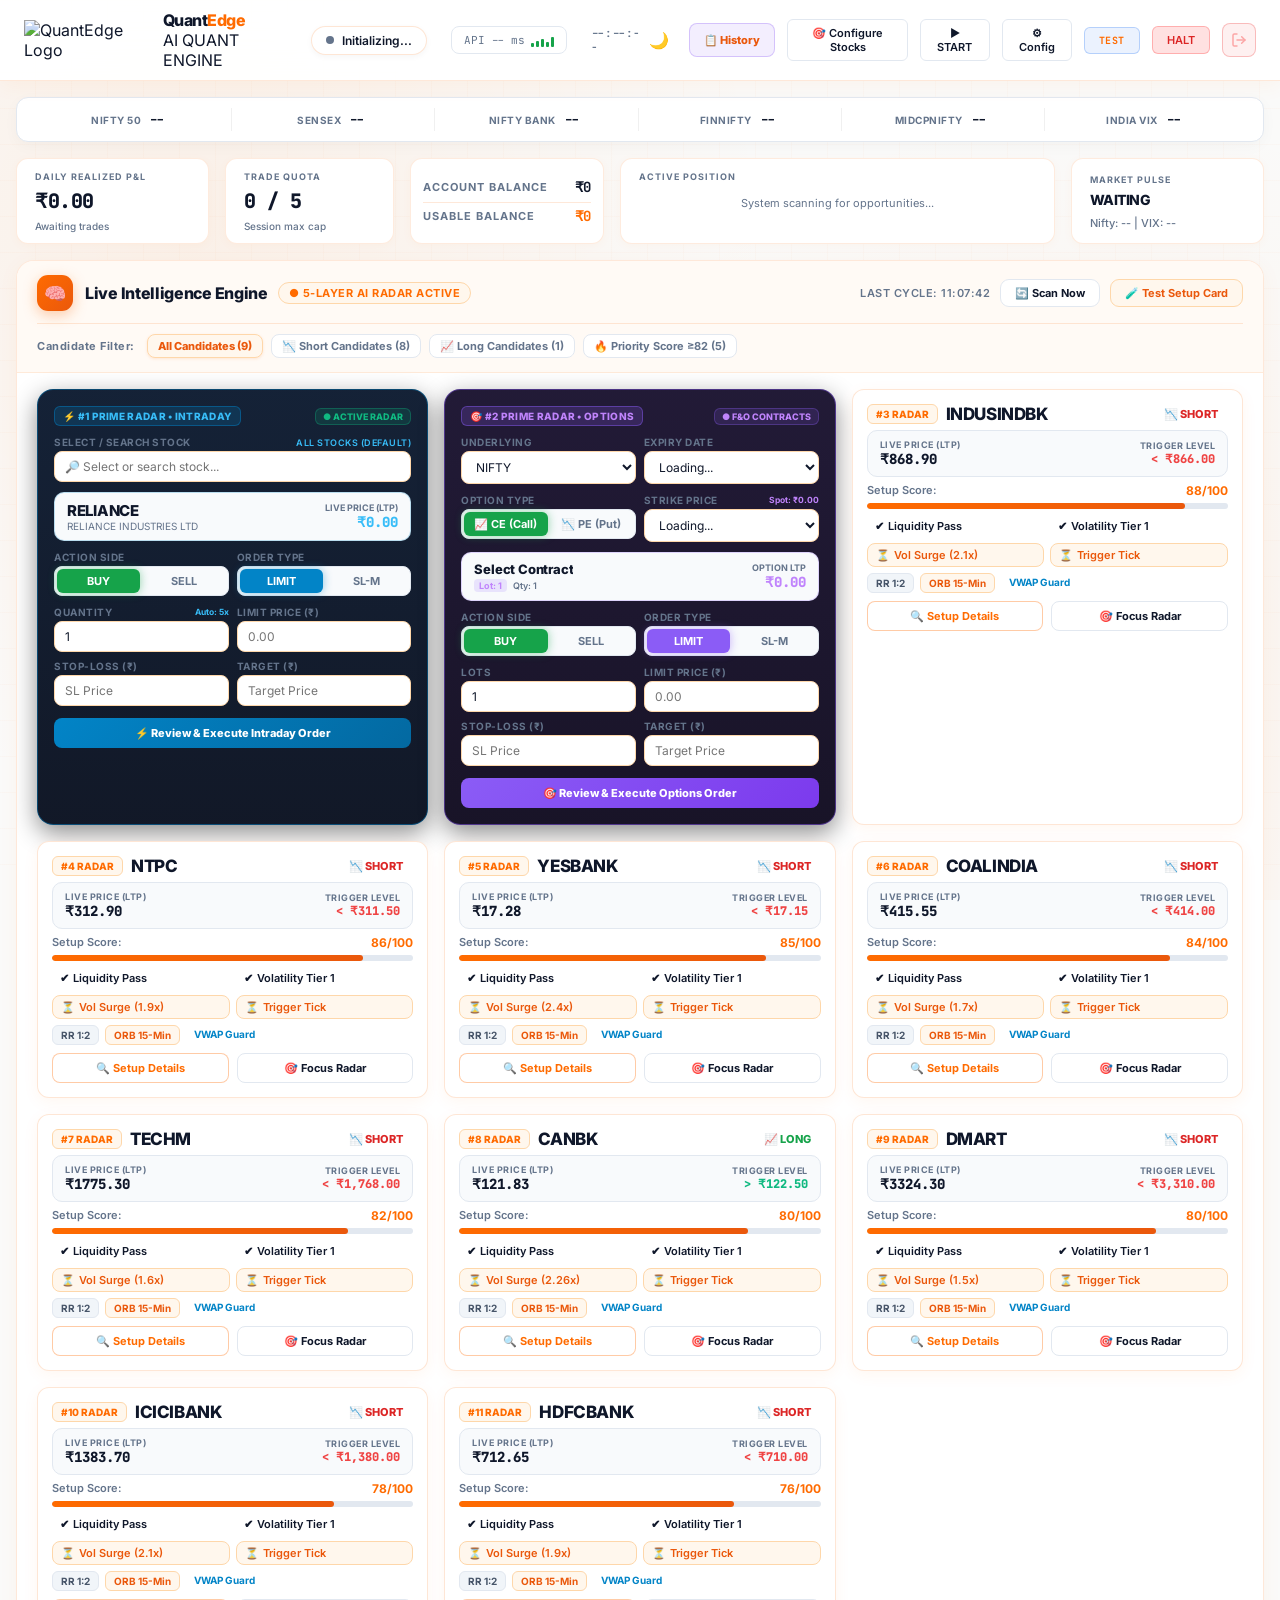
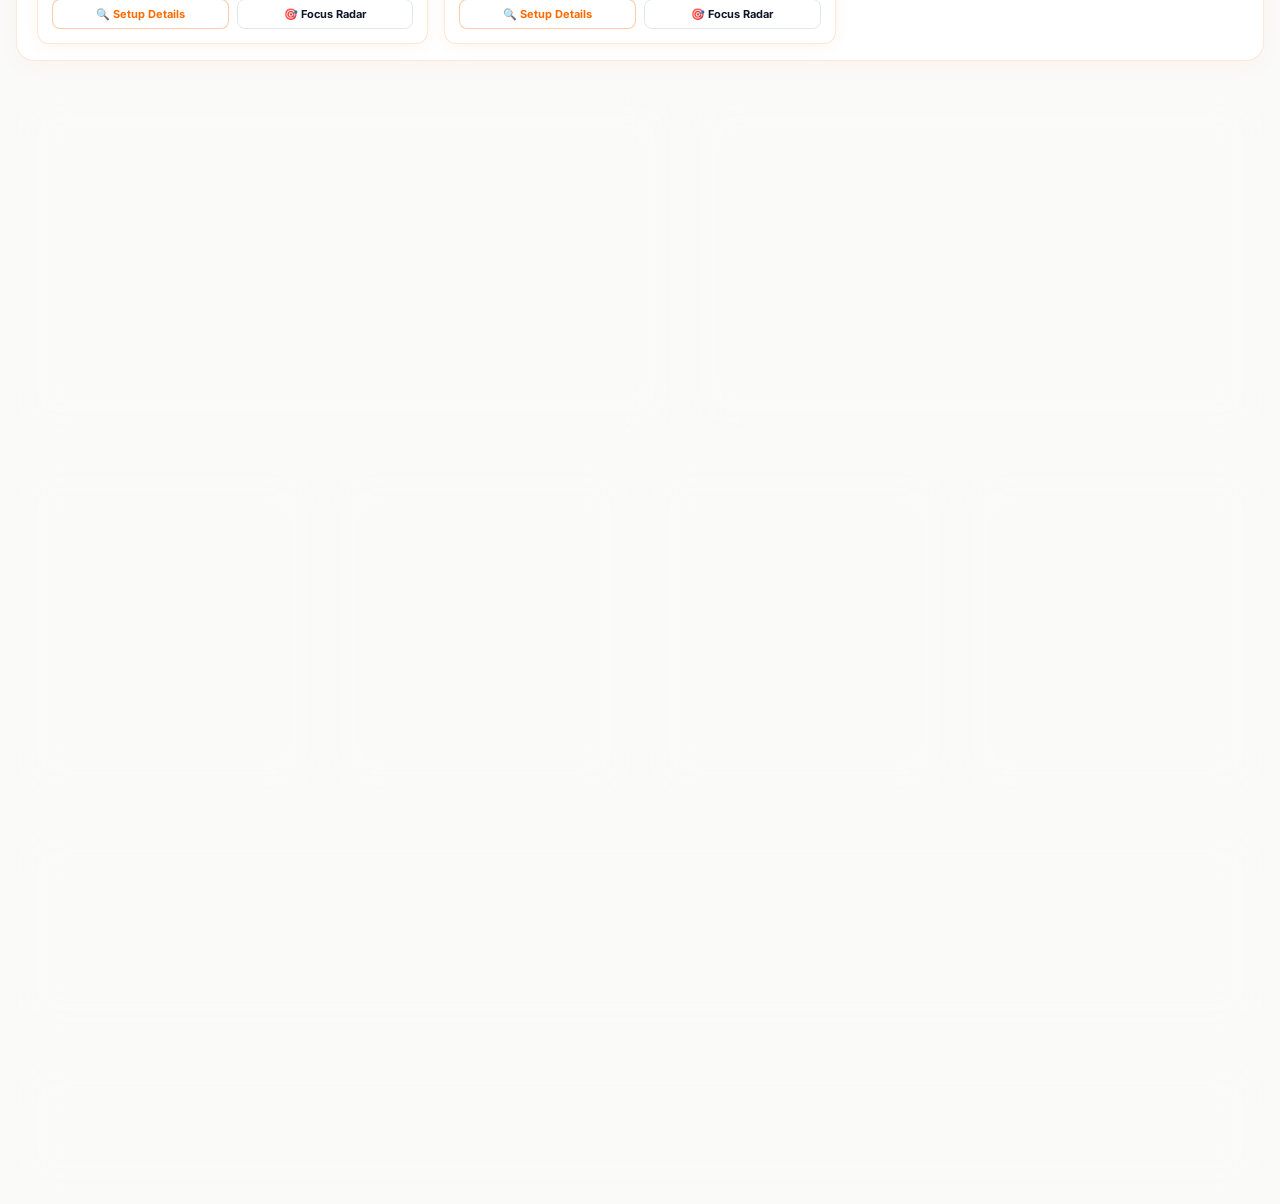
==== frontend/index.html @ 22fe31ff "fix(options): dynamically select closest ATM strike for CE and PE based on live spot price" ====
<!DOCTYPE html>
<html lang="en">

<head>
    <meta charset="UTF-8">
    <meta name="viewport" content="width=device-width, initial-scale=1.0, maximum-scale=1.0, user-scalable=no">
    <title>Intraday Trading Terminal</title>
    <!-- Auth: must be first, intercepts all fetch() -->
    <script src="/static/auth-client.js"></script>
    <script>
        (function () {
            const saved = localStorage.getItem('theme') || 'light';
            document.documentElement.setAttribute('data-theme', saved);
        })();
    </script>
    <link rel="preconnect" href="https://fonts.googleapis.com">
    <link
        href="https://fonts.googleapis.com/css2?family=Inter:wght@400;500;600;700;800&family=JetBrains+Mono:wght@400;500;600;700;800&display=swap"
        rel="stylesheet">
    <link rel="stylesheet" href="/static/mobile-glass.css">
    <style>
        :root,
        [data-theme="dark"] {
            --bg-base: #060913;
            --bg-panel: rgba(13, 20, 36, 0.82);
            --bg-panel-solid: #0d1424;
            --bg-panel-hover: rgba(20, 30, 52, 0.9);
            --border: rgba(255, 255, 255, 0.08);
            --border-light: rgba(255, 255, 255, 0.14);
            --border-glow: rgba(255, 107, 0, 0.35);

            --text: #f8fafc;
            --text-heading: #ffffff;
            --muted: #94a3b8;
            --muted-dark: #64748b;

            /* High visibility trading colors with Orange brand hero */
            --green: #00e676;
            --green-bg: rgba(0, 230, 118, 0.12);
            --green-border: rgba(0, 230, 118, 0.28);
            --green-text: #00e676;

            --red: #ff4d4d;
            --red-bg: rgba(255, 77, 77, 0.14);
            --red-border: rgba(255, 77, 77, 0.3);
            --red-text: #ff6b6b;

            --blue: #ff6b00;
            --orange: #ff6b00;
            --yellow: #fbbf24;
            --purple: #ea580c;

            --card-bg: rgba(16, 24, 44, 0.85);
            --card-border: rgba(255, 255, 255, 0.09);
            --card-hover-border: rgba(255, 107, 0, 0.6);
            --card-hover-bg: rgba(24, 36, 64, 0.9);
            --card-shadow: 0 8px 24px rgba(0, 0, 0, 0.45);

            --sub-box-bg: rgba(10, 15, 28, 0.75);
            --sub-box-border: rgba(255, 255, 255, 0.08);
            --sub-box-text: #f8fafc;

            --tag-orange-bg: rgba(255, 107, 0, 0.14);
            --tag-orange-border: rgba(255, 107, 0, 0.32);
            --tag-orange-color: #ff8533;

            --tag-neutral-bg: rgba(255, 255, 255, 0.06);
            --tag-neutral-border: rgba(255, 255, 255, 0.12);
            --tag-neutral-color: #cbd5e1;

            --log-bg: rgba(7, 11, 22, 0.75);
            --log-border: rgba(255, 255, 255, 0.06);
            --log-text: #cbd5e1;

            --radar-banner-bg: rgba(255, 107, 0, 0.1);
            --radar-banner-border: rgba(255, 107, 0, 0.3);
            --radar-banner-text: #fed7aa;

            --input-bg: rgba(12, 18, 34, 0.9);
            --input-border: rgba(255, 255, 255, 0.12);
            --input-text: #f8fafc;

            --filter-btn-bg: rgba(255, 255, 255, 0.05);
            --filter-btn-border: rgba(255, 255, 255, 0.1);
            --filter-btn-text: #94a3b8;
            --filter-btn-active-bg: rgba(255, 107, 0, 0.2);
            --filter-btn-active-border: #ff6b00;
            --filter-btn-active-text: #ff8533;

            --scrollbar-thumb: rgba(255, 107, 0, 0.35);
            --scrollbar-hover: #ff6b00;

            --shadow-sm: 0 4px 12px rgba(0, 0, 0, 0.3);
            --shadow-md: 0 12px 32px rgba(0, 0, 0, 0.5);

            --bg-inset: rgba(0, 0, 0, 0.25);
            --badge-bg: rgba(255, 107, 0, 0.08);
        }

        [data-theme="light"] {
            --bg-base: #fafaf9;
            --bg-panel: #ffffff;
            --bg-panel-solid: #ffffff;
            --bg-panel-hover: #fffaf5;
            --border: rgba(249, 115, 22, 0.16);
            --border-light: #e2e8f0;
            --border-glow: rgba(255, 107, 0, 0.3);

            --text: #0f172a;
            --text-heading: #0f172a;
            --muted: #64748b;
            --muted-dark: #94a3b8;

            --green: #16a34a;
            --green-bg: #f0fdf4;
            --green-border: #bbf7d0;
            --green-text: #16a34a;

            --red: #dc2626;
            --red-bg: #fef2f2;
            --red-border: #fecaca;
            --red-text: #dc2626;

            --blue: #ff6b00;
            --orange: #ff6b00;
            --yellow: #d97706;
            --purple: #ea580c;

            --card-bg: #ffffff;
            --card-border: rgba(249, 115, 22, 0.18);
            --card-hover-border: #ff6b00;
            --card-hover-bg: #ffffff;
            --card-shadow: 0 4px 16px rgba(249, 115, 22, 0.06);

            --sub-box-bg: #f8fafc;
            --sub-box-border: #e2e8f0;
            --sub-box-text: #0f172a;

            --tag-orange-bg: #fff7ed;
            --tag-orange-border: #fed7aa;
            --tag-orange-color: #ea580c;

            --tag-neutral-bg: #f1f5f9;
            --tag-neutral-border: #e2e8f0;
            --tag-neutral-color: #475569;

            --log-bg: #fafaf9;
            --log-border: #f1f5f9;
            --log-text: #334155;

            --radar-banner-bg: #fff7ed;
            --radar-banner-border: #fed7aa;
            --radar-banner-text: #9a3412;

            --input-bg: #ffffff;
            --input-border: #fed7aa;
            --input-text: #0f172a;

            --filter-btn-bg: #ffffff;
            --filter-btn-border: #e2e8f0;
            --filter-btn-text: #64748b;
            --filter-btn-active-bg: #fff7ed;
            --filter-btn-active-border: #fed7aa;
            --filter-btn-active-text: #ea580c;

            --scrollbar-thumb: #fed7aa;
            --scrollbar-hover: #ea580c;

            --shadow-sm: 0 2px 8px rgba(249, 115, 22, 0.06);
            --shadow-md: 0 12px 30px rgba(249, 115, 22, 0.10);

            --bg-inset: #fff7ed;
            --badge-bg: #ffedd5;
        }

        [data-theme="light"] body {
            background-color: #fafaf9;
            background-image:
                radial-gradient(circle at 15% 25%, rgba(255, 107, 0, 0.07) 0%, transparent 45%),
                radial-gradient(circle at 85% 75%, rgba(249, 115, 22, 0.06) 0%, transparent 45%),
                linear-gradient(rgba(249, 115, 22, 0.025) 1px, transparent 1px),
                linear-gradient(90deg, rgba(249, 115, 22, 0.025) 1px, transparent 1px);
            background-size: 100% 100%, 100% 100%, 36px 36px, 36px 36px;
            background-attachment: fixed;
        }

        [data-theme="light"] .header {
            background: rgba(255, 255, 255, 0.95);
            box-shadow: 0 4px 20px rgba(249, 115, 22, 0.06);
            border-bottom: 1px solid rgba(249, 115, 22, 0.16);
        }

        [data-theme="light"] .brand-icon {
            background: linear-gradient(135deg, #ff6b00, #ea580c);
            box-shadow: 0 4px 14px rgba(249, 115, 22, 0.35);
            color: white;
        }

        [data-theme="light"] .brand-name span {
            color: #ff6b00;
        }

        [data-theme="light"] .health-badge {
            background: #ffffff;
            box-shadow: 0 2px 6px rgba(0, 0, 0, 0.04);
            border-color: rgba(249, 115, 22, 0.18);
        }

        [data-theme="light"] .latency-badge {
            background: #ffffff;
            border: 1px solid #e2e8f0;
        }

        [data-theme="light"] .btn-toggle {
            background: #ffffff;
            border-color: #e2e8f0;
            color: var(--text);
        }

        [data-theme="light"] .btn-toggle:hover {
            background: #fff7ed;
            border-color: rgba(249, 115, 22, 0.3);
            color: #ff6b00;
        }

        [data-theme="light"] .btn-toggle.active {
            background: linear-gradient(135deg, #ff6b00, #ea580c) !important;
            color: #ffffff !important;
            border-color: #ff6b00 !important;
            box-shadow: 0 4px 14px rgba(249, 115, 22, 0.35) !important;
        }

        [data-theme="light"] .btn-outline {
            border-color: #e2e8f0;
            background: #ffffff;
            color: var(--text);
        }

        [data-theme="light"] .btn-outline:hover {
            background: #fff7ed;
            color: #ff6b00;
            border-color: rgba(249, 115, 22, 0.3);
        }

        [data-theme="light"] .btn-theme {
            background: transparent;
            color: var(--text);
            font-size: 16px;
            border-radius: 50%;
            width: 36px;
            height: 36px;
            display: flex;
            align-items: center;
            justify-content: center;
        }

        [data-theme="light"] .btn-theme:hover {
            background: #f1f5f9;
        }

        /* Panel overrides */
        [data-theme="light"] .panel,
        [data-theme="light"] .modal-box {
            background: #ffffff !important;
            border-color: rgba(249, 115, 22, 0.16) !important;
            box-shadow: 0 4px 20px rgba(249, 115, 22, 0.05) !important;
        }

        [data-theme="light"] .panel-header,
        [data-theme="light"] .modal-head,
        [data-theme="light"] .modal-foot {
            background: #fffaf5 !important;
            border-color: rgba(249, 115, 22, 0.12) !important;
            color: var(--text) !important;
        }

        [data-theme="light"] .stat-card,
        [data-theme="light"] .trade-card {
            background: #ffffff !important;
            border: 1px solid rgba(249, 115, 22, 0.14) !important;
            box-shadow: 0 2px 10px rgba(249, 115, 22, 0.04) !important;
        }

        [data-theme="light"] .stat-card:hover,
        [data-theme="light"] .trade-card:hover {
            box-shadow: 0 10px 28px rgba(249, 115, 22, 0.12) !important;
            border-color: rgba(249, 115, 22, 0.35) !important;
            transform: translateY(-4px);
        }

        [data-theme="light"] .risk-block,
        [data-theme="light"] .tc-price-row,
        [data-theme="light"] .tc-stat {
            background: #ffffff !important;
            border: 1px solid rgba(249, 115, 22, 0.16) !important;
            border-radius: 14px !important;
            box-shadow: 0 2px 8px rgba(249, 115, 22, 0.03) !important;
        }

        [data-theme="light"] .risk-block:hover {
            border-color: rgba(249, 115, 22, 0.3) !important;
            box-shadow: 0 6px 18px rgba(249, 115, 22, 0.08) !important;
        }

        [data-theme="light"] .tc-bar-track,
        [data-theme="light"] .risk-bar-track,
        [data-theme="light"] .conf-bar {
            background: #e2e8f0 !important;
            box-shadow: none !important;
            border-radius: 4px !important;
        }

        [data-theme="light"] .tc-bar-cursor {
            background: #0f172a !important;
            box-shadow: 0 0 6px rgba(0, 0, 0, 0.2) !important;
        }

        /* Scan Card Dual-Theme Rules */
        .scan-card {
            background: var(--card-bg);
            border: 1px solid var(--card-border);
            border-radius: 16px;
            padding: 16px;
            box-shadow: var(--card-shadow);
            display: flex;
            flex-direction: column;
            gap: 12px;
            transition: all 0.25s ease;
        }

        .scan-card:hover {
            border-color: var(--card-hover-border);
            box-shadow: 0 10px 28px rgba(255, 107, 0, 0.16);
            transform: translateY(-2px);
        }

        /* ── PRIMERADAR STYLES ── */
        .prime-radar-card {
            border-radius: 16px;
            padding: 16px;
            display: flex;
            flex-direction: column;
            gap: 10px;
            transition: all 0.25s ease;
            position: relative;
            box-shadow: 0 8px 24px rgba(0, 0, 0, 0.45);
        }

        .prime-radar-card.intraday-theme {
            background: linear-gradient(180deg, rgba(8, 22, 44, 0.95) 0%, rgba(5, 12, 28, 0.95) 100%);
            border: 1.5px solid rgba(2, 132, 199, 0.45);
        }

        .prime-radar-card.options-theme {
            background: linear-gradient(180deg, rgba(22, 14, 44, 0.95) 0%, rgba(12, 7, 28, 0.95) 100%);
            border: 1.5px solid rgba(139, 92, 246, 0.45);
        }

        .prime-radar-card:hover {
            transform: translateY(-2px);
        }

        .prime-radar-card.intraday-theme:hover {
            box-shadow: 0 10px 28px rgba(2, 132, 199, 0.25);
            border-color: rgba(2, 132, 199, 0.7);
        }

        .prime-radar-card.options-theme:hover {
            box-shadow: 0 10px 28px rgba(139, 92, 246, 0.25);
            border-color: rgba(139, 92, 246, 0.7);
        }

        .prime-field-label {
            font-size: 10px;
            font-weight: 700;
            color: var(--muted);
            text-transform: uppercase;
            letter-spacing: 0.5px;
            margin-bottom: 3px;
            display: flex;
            justify-content: space-between;
            align-items: center;
        }

        .prime-input {
            width: 100%;
            background: var(--input-bg);
            border: 1px solid var(--input-border);
            color: var(--input-text);
            padding: 7px 10px;
            border-radius: 8px;
            font-size: 12px;
            font-family: inherit;
            outline: none;
            transition: all 0.2s ease;
            box-sizing: border-box;
        }

        .prime-input:focus {
            border-color: #ff6b00;
            box-shadow: 0 0 0 2px rgba(255, 107, 0, 0.2);
        }

        .prime-toggle-group {
            display: flex;
            background: var(--sub-box-bg);
            border: 1px solid var(--sub-box-border);
            border-radius: 8px;
            padding: 2px;
            gap: 2px;
        }

        .prime-toggle-btn {
            flex: 1;
            padding: 5px 8px;
            font-size: 11px;
            font-weight: 700;
            border: none;
            background: transparent;
            color: var(--muted);
            border-radius: 6px;
            cursor: pointer;
            transition: all 0.2s ease;
        }

        .prime-toggle-btn.active.buy,
        .prime-toggle-btn.buy.active,
        #prime-intra-side-buy.active,
        #prime-opt-side-buy.active {
            background: #16a34a !important;
            color: #ffffff !important;
            box-shadow: 0 0 10px rgba(22, 163, 74, 0.45) !important;
        }

        .prime-toggle-btn.active.sell,
        .prime-toggle-btn.sell.active,
        #prime-intra-side-sell.active,
        #prime-opt-side-sell.active {
            background: #dc2626 !important;
            color: #ffffff !important;
            box-shadow: 0 0 10px rgba(220, 38, 38, 0.45) !important;
        }

        /* Order Type Active-State Styling (Intraday & Options) */
        #prime-intra-type-limit.active,
        #prime-intra-type-slm.active {
            background: #0284c7 !important;
            color: #ffffff !important;
            box-shadow: 0 0 10px rgba(2, 132, 199, 0.45) !important;
        }

        #prime-opt-type-limit.active,
        #prime-opt-type-slm.active {
            background: #8b5cf6 !important;
            color: #ffffff !important;
            box-shadow: 0 0 10px rgba(139, 92, 246, 0.45) !important;
        }

        .prime-toggle-btn.active.ce,
        .prime-toggle-btn.ce.active,
        #prime-opt-ce.active {
            background: #16a34a !important;
            color: #ffffff !important;
            box-shadow: 0 0 10px rgba(22, 163, 74, 0.45) !important;
        }

        .prime-toggle-btn.active.pe,
        .prime-toggle-btn.pe.active,
        #prime-opt-pe.active {
            background: #dc2626 !important;
            color: #ffffff !important;
            box-shadow: 0 0 10px rgba(220, 38, 38, 0.45) !important;
        }

        .prime-suggestions-dropdown {
            position: absolute;
            top: 100%;
            left: 0;
            right: 0;
            background: rgba(10, 16, 32, 0.98);
            border: 1px solid rgba(2, 132, 199, 0.4);
            border-radius: 10px;
            max-height: 200px;
            overflow-y: auto;
            z-index: 100;
            box-shadow: 0 12px 30px rgba(0, 0, 0, 0.85);
            margin-top: 4px;
            display: none;
        }

        .prime-suggestion-item {
            padding: 8px 12px;
            cursor: pointer;
            border-bottom: 1px solid rgba(255, 255, 255, 0.05);
            display: flex;
            justify-content: space-between;
            align-items: center;
            font-size: 11px;
            transition: background 0.15s ease;
        }

        .prime-suggestion-item:hover {
            background: rgba(2, 132, 199, 0.25);
        }

        [data-theme="light"] .scan-card {
            background: #ffffff !important;
            border: 1px solid rgba(249, 115, 22, 0.18) !important;
            box-shadow: 0 4px 16px rgba(249, 115, 22, 0.06) !important;
        }

        [data-theme="light"] .scan-card:hover {
            background: #ffffff !important;
            border-color: #ff6b00 !important;
            box-shadow: 0 10px 28px rgba(249, 115, 22, 0.14) !important;
            transform: translateY(-2px);
        }

        [data-theme="light"] .alert-item:hover {
            background: #fff7ed !important;
        }

        .scan-decision {
            background: var(--tag-orange-bg);
            border: 1px solid var(--tag-orange-border);
            color: var(--tag-orange-color);
            border-radius: 8px;
            font-weight: 700;
        }

        .insight-chip {
            background: var(--tag-neutral-bg);
            border: 1px solid var(--tag-neutral-border);
            color: var(--tag-neutral-color);
            border-radius: 8px;
            font-weight: 700;
        }

        .insight-chip.active {
            background: var(--tag-orange-bg) !important;
            border: 1px solid var(--tag-orange-border) !important;
            color: var(--tag-orange-color) !important;
        }

        .chk {
            background: var(--tag-neutral-bg);
            border: 1px solid var(--tag-neutral-border);
            color: var(--muted);
            border-radius: 6px;
        }

        .chk.pass {
            background: var(--green-bg) !important;
            border: 1px solid var(--green-border) !important;
            color: var(--green-text) !important;
        }

        [data-theme="light"] .alert-item {
            border-bottom: 1px solid #f1f5f9 !important;
        }

        [data-theme="light"] .tl-item:not(:last-child)::before {
            background: rgba(249, 115, 22, 0.25) !important;
        }

        [data-theme="light"] .tl-dot.scan {
            background: #ea580c !important;
            border-color: #ffffff !important;
            box-shadow: 0 0 6px rgba(234, 88, 12, 0.4) !important;
        }

        /* Candidate & Watchlist Card Aesthetics */
        .radar-filter-btn {
            background: var(--filter-btn-bg);
            border: 1px solid var(--filter-btn-border);
            color: var(--filter-btn-text);
            padding: 4px 10px;
            border-radius: 8px;
            font-size: 11px;
            font-weight: 700;
            cursor: pointer;
            transition: all 0.2s ease;
        }

        .radar-filter-btn:hover {
            border-color: #ff6b00;
            color: #ff6b00;
        }

        .radar-filter-btn.active {
            background: var(--filter-btn-active-bg);
            border-color: var(--filter-btn-active-border);
            color: var(--filter-btn-active-text);
            font-weight: 800;
            box-shadow: 0 1px 3px rgba(249, 115, 22, 0.15);
        }

        .wl-card {
            background: var(--card-bg);
            border: 1.5px solid var(--card-border);
            border-radius: 12px;
            padding: 10px 12px;
            display: flex;
            flex-direction: column;
            gap: 6px;
            cursor: pointer;
            transition: all 0.22s cubic-bezier(0.4, 0, 0.2, 1);
            box-shadow: var(--shadow-sm);
            position: relative;
            overflow: hidden;
        }

        .wl-card:hover {
            transform: translateY(-2px);
            border-color: var(--card-hover-border);
            box-shadow: 0 8px 20px rgba(255, 107, 0, 0.16);
        }

        .wl-card.highlight-card {
            border-color: #ff6b00;
            background: var(--card-hover-bg);
            box-shadow: 0 0 0 3px rgba(255, 107, 0, 0.25);
        }

        .morning-stock-card {
            background: var(--card-bg);
            border: 1px solid var(--border);
            border-radius: 8px;
            padding: 6px 8px;
            display: flex;
            justify-content: space-between;
            align-items: center;
            font-size: 11px;
            cursor: pointer;
            transition: all 0.15s ease;
        }

        .morning-stock-card:hover {
            border-color: #ff6b00;
            background: var(--card-hover-bg);
            transform: translateY(-1px);
        }

        #morning-search-input {
            width: 100%;
            padding: 8px 12px;
            border-radius: 10px;
            border: 1.5px solid var(--input-border);
            font-size: 11px;
            outline: none;
            background: var(--input-bg);
            color: var(--input-text);
            transition: border-color 0.2s ease;
        }

        #morning-search-input:focus {
            border-color: #ff6b00;
        }

        @keyframes cardPulseRing {
            0% {
                box-shadow: 0 0 0 0 rgba(249, 115, 22, 0.6);
            }

            70% {
                box-shadow: 0 0 0 10px rgba(249, 115, 22, 0);
            }

            100% {
                box-shadow: 0 0 0 0 rgba(249, 115, 22, 0);
            }
        }

        .scan-card.highlight-pulse {
            animation: cardPulseRing 1.8s infinite;
            border-color: #ff6b00 !important;
        }

        /* Custom Scrollbar for comfortable panes */
        #live-signal-log::-webkit-scrollbar,
        #watchlist-symbols-list::-webkit-scrollbar,
        #timeline::-webkit-scrollbar,
        #alerts-panel::-webkit-scrollbar {
            width: 5px;
        }

        #live-signal-log::-webkit-scrollbar-thumb,
        #watchlist-symbols-list::-webkit-scrollbar-thumb,
        #timeline::-webkit-scrollbar-thumb,
        #alerts-panel::-webkit-scrollbar-thumb {
            background: var(--scrollbar-thumb);
            border-radius: 4px;
        }

        #live-signal-log::-webkit-scrollbar-thumb:hover,
        #watchlist-symbols-list::-webkit-scrollbar-thumb:hover,
        #timeline::-webkit-scrollbar-thumb:hover,
        #alerts-panel::-webkit-scrollbar-thumb:hover {
            background: var(--scrollbar-hover);
        }

        .sh-row {
            background: rgba(255, 255, 255, 0.03);
            border: 1px solid rgba(255, 255, 255, 0.06);
            border-radius: 8px;
            padding: 5px 12px;
            margin-bottom: 4px;
            transition: all 0.15s ease;
        }

        .sh-row:hover {
            background: rgba(255, 107, 0, 0.1);
            border-color: rgba(255, 107, 0, 0.3);
        }

        [data-theme="light"] .sh-row {
            background: #f8fafc;
            border: 1px solid #f1f5f9;
        }

        [data-theme="light"] .sh-row:hover {
            background: #fff7ed;
            border-color: #fed7aa;
        }

        /* Modal Spec overrides */
        [data-theme="light"] .cfg-section {
            background: #ffffff !important;
            border-color: var(--border-light) !important;
        }

        [data-theme="light"] .cfg-input,
        [data-theme="light"] .sl-modify-input {
            background: #ffffff !important;
            border-color: var(--border-light) !important;
            color: var(--text) !important;
            box-shadow: 0 1px 2px rgba(0, 0, 0, 0.02) !important;
        }

        [data-theme="light"] select.cfg-input option {
            background: #ffffff !important;
        }

        [data-theme="light"] .tbl th {
            background: #f8fafc !important;
            color: var(--muted) !important;
            border-bottom: 1px solid var(--border-light) !important;
        }

        [data-theme="light"] .tbl td {
            border-bottom: 1px solid var(--border-light) !important;
        }

        /* Toaster */
        #header-toast {
            position: absolute;
            left: 50%;
            transform: translate(-50%, -20px);
            top: 12px;
            font-size: 13px;
            font-weight: 700;
            color: var(--text);
            opacity: 0;
            pointer-events: none;
            display: flex;
            align-items: center;
            gap: 10px;
            background: rgba(3, 6, 16, 0.95);
            padding: 8px 16px;
            border-radius: 30px;
            border: 1px solid rgba(255, 255, 255, 0.2);
            box-shadow: 0 4px 20px rgba(0, 0, 0, 0.5);
            z-index: 3000;
            transition: all 0.3s cubic-bezier(0.4, 0, 0.2, 1);
            backdrop-filter: blur(10px);
        }

        [data-theme="light"] #header-toast {
            background: #ffffff !important;
            border-color: var(--border-light) !important;
            box-shadow: 0 4px 20px rgba(0, 0, 0, 0.1) !important;
            color: var(--text) !important;
        }

        * {
            margin: 0;
            padding: 0;
            box-sizing: border-box;
            -webkit-tap-highlight-color: transparent;
        }

        body {
            font-family: 'Inter', sans-serif;
            background-color: var(--bg-base);
            color: var(--text);
            min-height: 100vh;
            /* Dynamic background meshes */
            background-image:
                radial-gradient(circle at 15% 40%, rgba(59, 130, 246, 0.08) 0%, transparent 40%),
                radial-gradient(circle at 85% 70%, rgba(139, 92, 246, 0.08) 0%, transparent 40%),
                radial-gradient(circle at 50% 10%, rgba(0, 230, 118, 0.03) 0%, transparent 50%),
                linear-gradient(rgba(255, 255, 255, 0.015) 1px, transparent 1px),
                linear-gradient(90deg, rgba(255, 255, 255, 0.015) 1px, transparent 1px);
            background-size: 100% 100%, 100% 100%, 100% 100%, 40px 40px, 40px 40px;
            background-position: 0 0, 0 0, 0 0, -1px -1px, -1px -1px;
            background-attachment: fixed;
        }

        /* ── SCROLLBAR ── */
        ::-webkit-scrollbar {
            width: 6px;
            height: 6px;
        }

        ::-webkit-scrollbar-track {
            background: transparent;
        }

        ::-webkit-scrollbar-thumb {
            background: rgba(255, 255, 255, 0.15);
            border-radius: 10px;
        }

        ::-webkit-scrollbar-thumb:hover {
            background: rgba(255, 255, 255, 0.25);
        }

        /* ── HEADER ── */
        .header {
            display: flex;
            justify-content: space-between;
            align-items: center;
            padding: 10px 24px;
            background: rgba(3, 6, 16, 0.85);
            border-bottom: 1px solid var(--border);
            backdrop-filter: blur(20px);
            position: sticky;
            top: 0;
            z-index: 200;
            box-shadow: 0 2px 15px rgba(0, 0, 0, 0.4);
        }

        .header-left {
            display: flex;
            align-items: center;
            gap: 24px;
        }

        .brand {
            display: flex;
            align-items: center;
            gap: 12px;
        }

        .brand-icon {
            width: 36px;
            height: 36px;
            min-width: 36px;
            background: linear-gradient(135deg, var(--blue), var(--purple));
            border-radius: 10px;
            display: flex;
            align-items: center;
            justify-content: center;
            font-size: 18px;
            box-shadow: 0 0 15px rgba(59, 130, 246, 0.4);
        }

        .brand-name {
            font-size: 16px;
            font-weight: 800;
            letter-spacing: -0.5px;
        }

        .brand-name span {
            color: var(--blue);
        }

        .health-badge {
            display: flex;
            align-items: center;
            gap: 8px;
            font-size: 12px;
            font-weight: 600;
            background: rgba(255, 255, 255, 0.03);
            border: 1px solid var(--border);
            padding: 6px 14px;
            border-radius: 20px;
            box-shadow: inset 0 2px 4px rgba(0, 0, 0, 0.2);
            white-space: nowrap;
        }

        .health-dot {
            width: 8px;
            height: 8px;
            min-width: 8px;
            border-radius: 50%;
            background: var(--muted);
        }

        .health-dot.ok {
            background: var(--green);
            box-shadow: 0 0 12px rgba(0, 230, 118, 0.6);
            animation: pulse-ok 2s infinite;
        }

        .health-dot.warn {
            background: var(--yellow);
            box-shadow: 0 0 12px rgba(251, 191, 36, 0.6);
        }

        .health-dot.err {
            background: var(--red);
            box-shadow: 0 0 12px rgba(255, 59, 59, 0.6);
        }

        @keyframes pulse-ok {

            0%,
            100% {
                opacity: 1;
                box-shadow: 0 0 12px rgba(0, 230, 118, 0.6);
            }

            50% {
                opacity: 0.5;
                box-shadow: 0 0 4px rgba(0, 230, 118, 0.2);
            }
        }

        .latency-badge {
            font-family: 'JetBrains Mono';
            font-size: 11px;
            color: var(--muted);
            padding: 6px 12px;
            background: rgba(255, 255, 255, 0.03);
            border-radius: 8px;
            display: flex;
            align-items: center;
            gap: 6px;
            white-space: nowrap;
        }

        #latency-bar {
            display: flex;
            align-items: flex-end;
            gap: 2px;
            height: 14px;
        }

        .lb {
            width: 3px;
            border-radius: 1px;
            background: var(--green);
            transition: height 0.2s, background 0.2s;
        }

        .header-right {
            display: flex;
            gap: 12px;
            align-items: center;
        }

        button {
            padding: 6px 14px;
            border-radius: 6px;
            font-weight: 600;
            font-size: 11px;
            cursor: pointer;
            border: 1px solid transparent;
            transition: all 0.2s cubic-bezier(0.4, 0, 0.2, 1);
            font-family: 'Inter', sans-serif;
            display: flex;
            align-items: center;
            justify-content: center;
            gap: 6px;
        }

        button:active {
            transform: scale(0.96);
        }

        .btn-toggle {
            background: rgba(255, 255, 255, 0.05);
            color: var(--text);
            border-color: var(--border);
        }

        .btn-toggle:hover {
            background: rgba(255, 255, 255, 0.1);
        }

        .btn-toggle.active {
            background: rgba(0, 230, 118, 0.1);
            color: var(--green);
            border-color: rgba(0, 230, 118, 0.4);
            text-shadow: 0 0 10px rgba(0, 230, 118, 0.4);
        }

        .btn-mode {
            font-family: 'JetBrains Mono';
            font-weight: 700;
            font-size: 10px;
            letter-spacing: 0.5px;
        }

        .btn-mode.test {
            background: rgba(59, 130, 246, 0.1);
            color: var(--blue);
            border-color: rgba(59, 130, 246, 0.3);
        }

        .btn-mode.live {
            background: rgba(255, 59, 59, 0.1);
            color: var(--red);
            border-color: rgba(255, 59, 59, 0.3);
            animation: pulse-live 2s infinite;
        }

        @keyframes pulse-live {

            0%,
            100% {
                box-shadow: 0 0 0 0 rgba(255, 59, 59, 0.4);
            }

            50% {
                box-shadow: 0 0 0 4px rgba(255, 59, 59, 0);
            }
        }

        .btn-outline {
            background: transparent;
            color: var(--text);
            border-color: rgba(255, 255, 255, 0.15);
        }

        .btn-outline:hover {
            background: rgba(255, 255, 255, 0.05);
            border-color: rgba(255, 255, 255, 0.3);
        }

        .btn-danger {
            background: rgba(255, 59, 59, 0.15);
            color: var(--red);
            border-color: rgba(255, 59, 59, 0.3);
        }

        .btn-danger:hover {
            background: var(--red);
            color: #fff;
            box-shadow: 0 4px 15px rgba(255, 59, 59, 0.4);
        }

        .btn-primary {
            background: var(--blue);
            color: #fff;
            border-color: var(--blue);
        }

        .btn-primary:hover {
            background: #2563eb;
            transform: translateY(-1px);
            box-shadow: 0 4px 15px rgba(59, 130, 246, 0.4);
        }

        .btn-sm {
            padding: 4px 10px;
            font-size: 10px;
            border-radius: 4px;
        }

        .btn-theme {
            background: transparent;
            color: var(--muted);
            border: none;
            font-size: 16px;
            border-radius: 50%;
            width: 30px;
            height: 30px;
            display: flex;
            align-items: center;
            justify-content: center;
            transition: all 0.2s;
        }

        .btn-theme:hover {
            background: rgba(255, 255, 255, 0.05);
            color: var(--text);
        }

        /* ── LAYOUT ── */
        .page {
            padding: 16px;
            display: flex;
            flex-direction: column;
            gap: 16px;
            max-width: 1800px;
            margin: 0 auto;
            box-sizing: border-box;
        }

        /* ── INDEX BANNER ── */
        .index-banner {
            display: flex;
            justify-content: space-between;
            align-items: center;
            width: 100%;
            padding: 10px 16px;
            background: linear-gradient(90deg, rgba(20, 28, 48, 0.5) 0%, rgba(10, 16, 30, 0.7) 100%);
            border: 1px solid var(--border);
            border-radius: 12px;
            overflow-x: auto;
            white-space: nowrap;
            box-sizing: border-box;
            gap: 4px;
        }

        [data-theme="light"] .index-banner {
            background: #ffffff !important;
            box-shadow: 0 4px 15px rgba(0, 0, 0, 0.03) !important;
            border-color: var(--border-light) !important;
        }

        .idx-item {
            display: flex;
            flex: 1 1 0px;
            justify-content: center;
            align-items: baseline;
            gap: 8px;
            text-align: center;
            white-space: nowrap;
            padding: 3px 10px;
            border-right: 1px solid rgba(255, 255, 255, 0.07);
            min-width: 0;
            transition: all 0.2s ease;
        }

        .idx-item:last-child {
            border-right: none;
        }

        [data-theme="light"] .idx-item {
            border-right: 1px solid rgba(0, 0, 0, 0.06) !important;
        }

        [data-theme="light"] .idx-item:last-child {
            border-right: none !important;
        }

        .idx-name {
            font-size: 10px;
            font-weight: 700;
            color: var(--muted);
            letter-spacing: 0.5px;
        }

        [data-theme="light"] .idx-name {
            color: #64748b !important;
        }

        .idx-price {
            font-size: 13px;
            font-weight: 700;
            color: var(--text);
            font-family: 'JetBrains Mono', monospace;
        }

        .idx-chg {
            font-size: 11px;
            font-weight: 700;
            font-family: 'JetBrains Mono', monospace;
        }

        .pulse-dot {
            width: 6px;
            height: 6px;
            background: var(--green);
            border-radius: 50%;
            display: inline-block;
            margin-right: 4px;
            animation: pulse-green 1.5s infinite;
            box-shadow: 0 0 0 0 rgba(0, 230, 118, 0.7);
        }

        @keyframes pulse-green {
            0% {
                transform: scale(0.95);
                box-shadow: 0 0 0 0 rgba(0, 230, 118, 0.7);
            }

            70% {
                transform: scale(1);
                box-shadow: 0 0 0 6px rgba(0, 230, 118, 0);
            }

            100% {
                transform: scale(0.95);
                box-shadow: 0 0 0 0 rgba(0, 230, 118, 0);
            }
        }

        [data-theme="light"] .idx-price {
            color: var(--text) !important;
        }

        /* ── STAT RIBBON ── */
        .ribbon {
            display: grid;
            grid-template-columns: 0.8fr 0.7fr 0.8fr 1.8fr 0.8fr;
            gap: 16px;
        }

        .stat-card {
            background: linear-gradient(180deg, rgba(20, 28, 48, 0.5) 0%, rgba(10, 16, 30, 0.6) 100%);
            backdrop-filter: blur(12px);
            border: 1px solid var(--border);
            border-top: 1px solid var(--border-light);
            border-radius: 12px;
            padding: 12px 18px 11px;
            display: flex;
            flex-direction: column;
            justify-content: center;
            gap: 6px;
            transition: transform 0.3s cubic-bezier(0.4, 0, 0.2, 1), box-shadow 0.3s, border-color 0.3s;
            box-shadow: var(--shadow-sm);
        }

        .stat-card:hover {
            transform: translateY(-2px);
            border-color: rgba(255, 255, 255, 0.2);
            box-shadow: 0 8px 24px rgba(0, 0, 0, 0.3), 0 0 20px rgba(59, 130, 246, 0.05);
        }

        .stat-label {
            font-size: 9px;
            text-transform: uppercase;
            letter-spacing: 1px;
            color: var(--muted);
            font-weight: 700;
        }

        .stat-val {
            font-size: 20px;
            font-weight: 800;
            font-family: 'JetBrains Mono';
            letter-spacing: -0.5px;
        }

        .stat-sub {
            font-size: 10px;
            color: var(--muted);
            font-weight: 500;
        }

        .g {
            color: var(--green) !important;
            text-shadow: 0 0 12px rgba(0, 230, 118, 0.2);
        }

        .r {
            color: var(--red) !important;
            text-shadow: 0 0 12px rgba(255, 59, 59, 0.2);
        }

        .b {
            color: var(--blue) !important;
            text-shadow: 0 0 12px rgba(59, 130, 246, 0.2);
        }

        .y {
            color: var(--yellow) !important;
            text-shadow: 0 0 12px rgba(251, 191, 36, 0.2);
        }

        /* ── MAIN GRID ── */
        .main-grid {
            display: grid;
            grid-template-columns: 1fr 340px;
            gap: 16px;
            align-items: start;
        }

        .intel-split-row {
            display: grid;
            grid-template-columns: 1.15fr 1fr;
            gap: 16px;
            margin-bottom: 20px;
        }

        @media (max-width: 960px) {
            .intel-split-row {
                grid-template-columns: 1fr;
            }
        }

        .split-row {
            display: grid;
            grid-template-columns: repeat(4, 1fr);
            gap: 16px;
            margin-bottom: 20px;
        }

        @media (max-width: 1200px) {
            .split-row {
                grid-template-columns: repeat(2, 1fr);
            }
        }

        @media (max-width: 640px) {
            .split-row {
                grid-template-columns: 1fr;
            }
        }

        .left-col {
            display: flex;
            flex-direction: column;
            gap: 16px;
        }

        .right-col {
            display: flex;
            flex-direction: column;
            gap: 16px;
        }

        /* ── PANEL ── */
        .panel {
            background: linear-gradient(180deg, rgba(18, 25, 42, 0.6) 0%, rgba(10, 15, 26, 0.8) 100%);
            backdrop-filter: blur(20px);
            border: 1px solid var(--border);
            border-top: 1px solid var(--border-light);
            border-radius: 12px;
            overflow: hidden;
            box-shadow: var(--shadow-sm);
        }

        .panel-header {
            padding: 12px 16px;
            background: rgba(0, 0, 0, 0.2);
            border-bottom: 1px solid var(--border);
            display: flex;
            justify-content: space-between;
            align-items: center;
            font-size: 14px;
            font-weight: 700;
            letter-spacing: 0.5px;
        }

        .panel-header-left {
            display: flex;
            align-items: center;
            gap: 8px;
        }

        .panel-label {
            font-size: 9px;
            color: var(--muted);
            font-weight: 600;
            text-transform: uppercase;
            letter-spacing: 0.5px;
        }

        /* ── ACTIVE TRADE CARDS ── */
        .trade-cards-grid {
            display: grid;
            grid-template-columns: repeat(auto-fill, minmax(320px, 1fr));
            gap: 10px;
            padding: 14px 16px;
        }

        .trade-card {
            background: linear-gradient(145deg, rgba(20, 28, 48, 0.4) 0%, rgba(10, 16, 30, 0.6) 100%);
            backdrop-filter: blur(10px);
            border: 1px solid rgba(255, 255, 255, 0.08);
            border-radius: 12px;
            padding: 14px;
            display: flex;
            flex-direction: column;
            gap: 10px;
            position: relative;
            overflow: hidden;
            box-shadow: 0 4px 20px rgba(0, 0, 0, 0.3);
            transition: all 0.3s cubic-bezier(0.4, 0, 0.2, 1);
        }

        .trade-card:hover {
            transform: translateY(-4px);
            border-color: rgba(255, 255, 255, 0.15);
            box-shadow: 0 12px 30px rgba(0, 0, 0, 0.5);
        }

        .trade-card::after {
            content: '';
            position: absolute;
            top: 0;
            left: 0;
            width: 100%;
            height: 4px;
        }

        .trade-card.profit::after {
            background: var(--green);
            box-shadow: 0 0 10px var(--green);
        }

        .trade-card.loss::after {
            background: var(--red);
            box-shadow: 0 0 10px var(--red);
        }

        .tc-top {
            display: flex;
            justify-content: space-between;
            align-items: flex-start;
            margin-bottom: 14px;
        }

        .tc-symbol {
            display: flex;
            align-items: center;
            flex-wrap: wrap;
            gap: 8px;
        }

        .tc-sym-name {
            font-size: 18px;
            font-weight: 800;
            letter-spacing: -0.5px;
        }

        .side-tag {
            padding: 4px 8px;
            border-radius: 6px;
            font-size: 10px;
            font-weight: 800;
            letter-spacing: 0.5px;
            border: 1px solid transparent;
            text-transform: uppercase;
        }

        .side-tag.buy {
            background: rgba(0, 230, 118, 0.1);
            color: var(--green);
            border-color: rgba(0, 230, 118, 0.2);
        }

        .side-tag.sell {
            background: rgba(255, 59, 59, 0.1);
            color: var(--red);
            border-color: rgba(255, 59, 59, 0.2);
        }

        .tc-pnl {
            text-align: right;
        }

        .tc-pnl-val {
            font-size: 20px;
            font-weight: 800;
            font-family: 'JetBrains Mono';
        }

        .tc-pnl-pct {
            font-size: 11px;
            color: var(--muted);
            margin-top: 2px;
            font-family: 'JetBrains Mono';
            font-weight: 600;
        }

        .tc-price-row {
            display: flex;
            align-items: center;
            gap: 8px;
            font-family: 'JetBrains Mono';
            font-size: 13px;
            background: rgba(0, 0, 0, 0.4);
            border-radius: 8px;
            padding: 10px 14px;
            margin-bottom: 16px;
            border: 1px solid rgba(255, 255, 255, 0.05);
        }

        .tc-ltp {
            font-size: 18px;
            font-weight: 800;
        }

        .tc-progress {
            margin-bottom: 16px;
        }

        .tc-progress-labels {
            display: flex;
            justify-content: space-between;
            font-size: 10px;
            color: var(--muted);
            margin-bottom: 6px;
            font-family: 'JetBrains Mono';
            font-weight: 700;
        }

        .tc-bar-track {
            height: 6px;
            background: rgba(0, 0, 0, 0.6);
            border-radius: 3px;
            position: relative;
        }

        .tc-bar-fill {
            height: 100%;
            border-radius: 3px;
            transition: width 0.5s ease;
            position: relative;
        }

        .tc-bar-fill.profit {
            background: linear-gradient(90deg, var(--green), #34d399);
            box-shadow: 0 0 10px rgba(0, 230, 118, 0.3);
        }

        .tc-bar-fill.loss {
            background: linear-gradient(90deg, var(--red), #f87171);
            box-shadow: 0 0 10px rgba(255, 59, 59, 0.3);
        }

        .tc-bar-cursor {
            position: absolute;
            top: -4px;
            width: 4px;
            height: 14px;
            background: #fff;
            border-radius: 2px;
            box-shadow: 0 0 8px #fff;
            z-index: 2;
        }

        .tc-stats {
            display: grid;
            grid-template-columns: repeat(3, 1fr);
            gap: 8px;
            margin-bottom: 16px;
        }

        .tc-stat {
            background: rgba(255, 255, 255, 0.03);
            border-radius: 8px;
            padding: 8px;
            border: 1px solid rgba(255, 255, 255, 0.03);
            text-align: center;
        }

        .tc-stat-label {
            color: var(--muted);
            font-size: 9px;
            text-transform: uppercase;
            font-weight: 700;
            margin-bottom: 4px;
        }

        .tc-stat-val {
            font-family: 'JetBrains Mono';
            font-weight: 800;
            font-size: 13px;
        }

        .tc-actions {
            display: flex;
            gap: 8px;
        }

        .tc-status-tag {
            font-size: 10px;
            font-weight: 800;
            padding: 4px 8px;
            border-radius: 6px;
            letter-spacing: 0.5px;
            border: 1px solid transparent;
        }

        .tc-status-tag.sl-placed {
            background: rgba(59, 130, 246, 0.1);
            color: var(--blue);
            border-color: rgba(59, 130, 246, 0.3);
        }

        .tc-status-tag.trailing {
            background: rgba(0, 230, 118, 0.15);
            color: var(--green);
            border-color: rgba(0, 230, 118, 0.4);
            animation: glow-green 2s infinite;
        }

        @keyframes glow-green {

            0%,
            100% {
                box-shadow: 0 0 5px rgba(0, 230, 118, 0.2);
            }

            50% {
                box-shadow: 0 0 15px rgba(0, 230, 118, 0.5);
            }
        }

        .tc-status-tag.entered {
            background: rgba(255, 255, 255, 0.05);
            color: var(--muted);
            border-color: rgba(255, 255, 255, 0.1);
        }

        /* ── SCANNER PANEL ── */
        .scanner-grid {
            display: grid;
            grid-template-columns: repeat(3, 1fr);
            gap: 10px;
            padding: 14px 16px;
        }

        .scan-card {
            padding: 14px;
            border: 1px solid rgba(255, 255, 255, 0.08);
            border-radius: 12px;
            transition: all 0.2s ease;
            position: relative;
            display: flex;
            flex-direction: column;
            gap: 6px;
        }

        .scan-card:hover {
            background: rgba(255, 255, 255, 0.05);
        }

        .scan-rank {
            font-size: 10px;
            color: var(--muted);
            text-transform: uppercase;
            font-weight: 800;
            letter-spacing: 1.5px;
            margin-bottom: 10px;
            display: flex;
            align-items: center;
            gap: 8px;
        }

        .scan-rank i {
            font-style: normal;
            color: var(--blue);
            background: rgba(59, 130, 246, 0.1);
            padding: 2px 6px;
            border-radius: 4px;
        }

        .scan-top {
            display: flex;
            justify-content: space-between;
            align-items: center;
            margin-bottom: 8px;
        }

        .scan-sym {
            font-size: 18px;
            font-weight: 800;
        }

        .scan-decision {
            font-size: 11px;
            font-weight: 800;
            background: rgba(0, 0, 0, 0.4);
            padding: 4px 10px;
            border-radius: 6px;
            border: 1px solid rgba(255, 255, 255, 0.05);
        }

        .scan-price {
            font-family: 'JetBrains Mono';
            font-size: 12px;
            color: var(--muted);
            margin-bottom: 14px;
            font-weight: 600;
            display: flex;
            align-items: center;
            gap: 10px;
        }

        .conf-bar {
            height: 8px;
            background: rgba(0, 0, 0, 0.6);
            border-radius: 4px;
            margin-bottom: 16px;
            overflow: hidden;
            box-shadow: inset 0 2px 4px rgba(0, 0, 0, 0.3);
        }

        .conf-fill {
            height: 100%;
            border-radius: 4px;
            transition: width 0.8s cubic-bezier(0.4, 0, 0.2, 1);
        }

        .scan-checks {
            display: grid;
            grid-template-columns: 1fr 1fr;
            gap: 8px;
            font-size: 11px;
            font-weight: 600;
            margin-bottom: 16px;
        }

        .chk {
            display: flex;
            align-items: center;
            gap: 8px;
            color: var(--muted);
            padding: 4px;
            border-radius: 4px;
            background: rgba(255, 255, 255, 0.01);
        }

        .chk.pass {
            color: var(--text);
            background: rgba(0, 230, 118, 0.03);
        }

        .chk-dot {
            width: 8px;
            height: 8px;
            border-radius: 50%;
            background: var(--muted);
            flex-shrink: 0;
            box-shadow: inset 0 1px 2px rgba(0, 0, 0, 0.5);
        }

        .chk.pass .chk-dot {
            background: var(--green);
            box-shadow: 0 0 8px var(--green);
        }

        .scan-insights {
            display: flex;
            flex-wrap: wrap;
            gap: 8px;
        }

        .insight-chip {
            font-size: 10px;
            font-family: 'JetBrains Mono';
            font-weight: 800;
            padding: 4px 10px;
            border-radius: 8px;
            border: 1px solid rgba(255, 255, 255, 0.05);
            background: rgba(0, 0, 0, 0.3);
            color: var(--muted);
            transition: all 0.2s;
        }

        .insight-chip.active {
            border-color: rgba(59, 130, 246, 0.4);
            color: var(--blue);
            background: rgba(59, 130, 246, 0.1);
            box-shadow: 0 0 10px rgba(59, 130, 246, 0.1);
        }

        /* ── ALERTS PANEL ── */
        .alerts-list {
            max-height: 140px;
            overflow-y: auto;
            padding: 10px 14px;
        }

        .alert-item {
            display: flex;
            align-items: flex-start;
            gap: 10px;
            padding: 10px;
            border-bottom: 1px solid rgba(255, 255, 255, 0.03);
            font-size: 13px;
            transition: background 0.2s;
            border-radius: 8px;
        }

        .alert-item:hover {
            background: rgba(255, 255, 255, 0.03);
        }

        .alert-icon {
            font-size: 16px;
            margin-top: 2px;
            flex-shrink: 0;
            filter: drop-shadow(0 2px 4px rgba(0, 0, 0, 0.3));
        }

        .alert-body {
            flex: 1;
        }

        .alert-msg {
            font-weight: 600;
            margin-bottom: 3px;
            line-height: 1.4;
        }

        .alert-time {
            font-size: 10px;
            color: var(--muted);
            font-family: 'JetBrains Mono';
            font-weight: 500;
        }

        /* ── RISK DASHBOARD ── */
        .risk-grid {
            display: grid;
            grid-template-columns: 1fr 1fr;
            gap: 8px;
            padding: 12px;
        }

        .risk-block {
            background: rgba(0, 0, 0, 0.25);
            border: 1px solid rgba(255, 255, 255, 0.05);
            border-radius: 12px;
            padding: 12px;
            box-shadow: inset 0 2px 5px rgba(0, 0, 0, 0.1);
            display: flex;
            flex-direction: column;
            gap: 6px;
        }

        .risk-label {
            font-size: 10px;
            color: var(--muted);
            text-transform: uppercase;
            font-weight: 700;
            margin-bottom: 4px;
            letter-spacing: 0.5px;
        }

        .risk-val {
            font-size: 20px;
            font-weight: 800;
            font-family: 'JetBrains Mono';
            margin-bottom: 4px;
        }

        .risk-bar-track {
            height: 6px;
            background: rgba(0, 0, 0, 0.4);
            border-radius: 3px;
            overflow: hidden;
            box-shadow: inset 0 1px 2px rgba(0, 0, 0, 0.5);
        }

        .risk-bar-fill {
            height: 100%;
            border-radius: 3px;
            transition: width 0.5s;
            background: linear-gradient(90deg, var(--green), var(--yellow));
        }

        .risk-bar-fill.danger {
            background: linear-gradient(90deg, var(--yellow), var(--red));
        }

        /* ── SYSTEM HEALTH ── */
        .sh-row {
            display: flex;
            justify-content: space-between;
            align-items: center;
            padding: 6px 18px;
            border-bottom: none;
            font-size: 13px;
            font-weight: 500;
        }

        .sh-label {
            color: var(--muted);
        }

        .sh-val {
            font-family: 'JetBrains Mono';
            font-weight: 700;
            font-size: 12px;
        }

        /* ── SIGNAL TIMELINE ── */
        .timeline {
            padding: 14px 18px;
            display: flex;
            flex-direction: column;
            gap: 14px;
            max-height: 320px;
            overflow-y: auto;
        }

        .tl-item {
            display: flex;
            gap: 14px;
            position: relative;
        }

        .tl-item:last-child {
            padding-bottom: 0;
        }

        .tl-item:not(:last-child)::before {
            content: '';
            position: absolute;
            left: 6px;
            top: 20px;
            bottom: 0;
            width: 2px;
            background: linear-gradient(180deg, rgba(255, 255, 255, 0.1), rgba(255, 255, 255, 0.02));
        }

        .tl-dot {
            width: 14px;
            height: 14px;
            border-radius: 50%;
            flex-shrink: 0;
            margin-top: 2px;
            border: 2px solid var(--bg-panel);
            position: relative;
            z-index: 2;
        }

        .tl-dot.exec {
            background: var(--green);
            box-shadow: 0 0 10px rgba(0, 230, 118, 0.5);
        }

        .tl-dot.detect {
            background: var(--blue);
            box-shadow: 0 0 10px rgba(59, 130, 246, 0.5);
        }

        .tl-dot.scan {
            background: var(--muted);
        }

        .tl-dot.exit {
            background: var(--red);
            box-shadow: 0 0 10px rgba(255, 59, 59, 0.5);
        }

        .tl-body {
            flex: 1;
            min-width: 0;
        }

        .tl-event {
            font-size: 13px;
            font-weight: 700;
            margin-bottom: 3px;
        }

        .tl-detail {
            font-size: 11px;
            color: var(--muted);
            font-family: 'JetBrains Mono';
            font-weight: 500;
            line-height: 1.4;
        }

        .tl-time {
            font-size: 10px;
            color: var(--muted);
            font-family: 'JetBrains Mono';
            font-weight: 600;
        }

        /* ── TRADE HISTORY TABLE ── */
        .tbl {
            width: 100%;
            border-collapse: separate;
            border-spacing: 0;
            min-width: 650px;
        }

        .tbl th {
            padding: 10px 18px;
            font-size: 10px;
            color: var(--muted);
            border-bottom: 1px solid rgba(255, 255, 255, 0.1);
            text-align: left;
            text-transform: uppercase;
            font-weight: 800;
            letter-spacing: 0.5px;
            background: rgba(0, 0, 0, 0.2);
        }

        .tbl td {
            padding: 14px 18px;
            font-size: 13px;
            border-bottom: 1px solid rgba(255, 255, 255, 0.02);
            font-family: 'JetBrains Mono';
            font-weight: 500;
        }

        .tbl tr:hover td {
            background: rgba(255, 255, 255, 0.02);
        }

        /* ── MODALS & TOASTS ── */
        .toast-wrap {
            position: fixed;
            bottom: 24px;
            right: 24px;
            display: flex;
            flex-direction: column;
            gap: 10px;
            z-index: 2000;
            pointer-events: none;
        }

        .toast {
            display: none;
        }

        .modal {
            position: fixed;
            inset: 0;
            background: rgba(0, 0, 0, 0.85);
            backdrop-filter: blur(12px);
            z-index: 3000;
            display: none;
            align-items: center;
            justify-content: center;
        }

        .modal.open {
            display: flex;
        }

        .modal-box {
            background: linear-gradient(180deg, #111827 0%, #030610 100%);
            border: 1px solid rgba(255, 255, 255, 0.15);
            box-shadow: 0 30px 60px rgba(0, 0, 0, 0.9), inset 0 1px 0 rgba(255, 255, 255, 0.1);
            border-radius: 16px;
            overflow: hidden;
            display: flex;
            flex-direction: column;
            max-height: 90vh;
            width: 450px;
            max-width: 95vw;
        }

        .modal-box.config-box {
            width: 700px;
        }

        .config-grid {
            display: grid;
            grid-template-columns: 1fr 1fr;
            gap: 20px;
            padding: 24px;
            overflow-y: auto;
        }

        .modal-head {
            background: rgba(0, 0, 0, 0.3);
            border-bottom: 1px solid rgba(255, 255, 255, 0.05);
            padding: 20px 24px;
            font-weight: 700;
            display: flex;
            justify-content: space-between;
            align-items: center;
        }

        .modal-body {
            padding: 24px;
            overflow-y: auto;
            display: flex;
            flex-direction: column;
            gap: 20px;
        }

        .modal-foot {
            background: rgba(0, 0, 0, 0.5);
            border-top: 1px solid rgba(255, 255, 255, 0.05);
            padding: 16px 24px;
            display: flex;
            justify-content: flex-end;
            gap: 12px;
            flex-wrap: wrap;
        }

        .btn-close-modal {
            background: transparent;
            border: none;
            color: var(--muted);
            cursor: pointer;
            font-size: 20px;
            padding: 0;
            display: flex;
            align-items: center;
        }

        .btn-close-modal:hover {
            color: var(--text);
        }

        .cfg-section {
            border: 1px solid rgba(255, 255, 255, 0.05);
            padding: 16px;
            border-radius: 12px;
            background: rgba(0, 0, 0, 0.2);
        }

        .cfg-sec-title {
            font-size: 11px;
            text-transform: uppercase;
            letter-spacing: 0.5px;
            color: var(--muted);
            font-weight: 700;
            margin-bottom: 12px;
        }

        .cfg-row {
            display: flex;
            justify-content: space-between;
            align-items: center;
            margin-bottom: 12px;
            flex-wrap: wrap;
            gap: 8px;
        }

        .cfg-row:last-child {
            margin-bottom: 0;
        }

        .cfg-label {
            font-size: 13px;
            font-weight: 500;
        }

        .cfg-input {
            background: rgba(0, 0, 0, 0.5) !important;
            border: 1px solid rgba(255, 255, 255, 0.1);
            transition: all 0.2s;
            box-shadow: inset 0 2px 4px rgba(0, 0, 0, 0.3);
            border-radius: 8px;
            padding: 8px 12px;
            font-family: 'JetBrains Mono';
            color: var(--text);
            outline: none;
            width: 120px;
            text-align: right;
        }

        select.cfg-input {
            width: 140px;
            text-align: left;
            cursor: pointer;
        }

        select.cfg-input option {
            background: #111827;
        }

        .cfg-input:focus {
            border-color: var(--blue);
            box-shadow: inset 0 2px 4px rgba(0, 0, 0, 0.3), 0 0 10px rgba(59, 130, 246, 0.3);
        }

        .sl-modify-input {
            width: 100%;
            font-size: 24px;
            font-weight: 800;
            text-align: center;
            background: rgba(0, 0, 0, 0.5);
            border: 1px solid rgba(255, 255, 255, 0.1);
            border-radius: 12px;
            padding: 16px;
            color: var(--text);
            font-family: 'JetBrains Mono';
            outline: none;
        }

        .sl-modify-input:focus {
            border-color: var(--blue);
            box-shadow: 0 0 15px rgba(59, 130, 246, 0.4);
        }

        .empty {
            padding: 48px;
            text-align: center;
            color: var(--muted);
            font-size: 13px;
        }

        .empty-icon {
            font-size: 32px;
            opacity: 0.3;
            margin-bottom: 12px;
            filter: grayscale(1);
        }

        /* ═══════════════════════════════════════════════
           HISTORY SCREEN  (v2 — clean & spacious)
        ══════════════════════════════════════════════════ */
        #history-screen {
            display: none;
            position: fixed;
            inset: 0;
            z-index: 400;
            background: var(--bg-base);
            background-image:
                radial-gradient(ellipse at 20% 30%, rgba(59, 130, 246, 0.07) 0%, transparent 50%),
                radial-gradient(ellipse at 80% 70%, rgba(139, 92, 246, 0.07) 0%, transparent 50%);
            flex-direction: column;
            overflow: hidden;
            height: 100vh;
            max-height: 100vh;
            animation: hist-in 0.25s cubic-bezier(0.4, 0, 0.2, 1);
        }

        #history-screen.open {
            display: flex;
        }

        @keyframes hist-in {
            from {
                opacity: 0;
                transform: translateY(16px);
            }

            to {
                opacity: 1;
                transform: translateY(0);
            }
        }

        [data-theme="light"] #history-screen {
            background: #f1f5f9;
            background-image: none;
        }

        /* ── Topbar ── */
        #hist-topbar {
            display: flex;
            align-items: center;
            justify-content: space-between;
            padding: 0 20px;
            background: rgba(3, 6, 16, 0.92);
            border-bottom: 1px solid var(--border);
            backdrop-filter: blur(24px);
            flex-shrink: 0;
            gap: 16px;
            height: 52px;
        }

        [data-theme="light"] #hist-topbar {
            background: rgba(255, 255, 255, 0.97);
            border-bottom-color: var(--border-light);
            box-shadow: 0 1px 0 var(--border-light);
        }

        #hist-topbar-left {
            display: flex;
            align-items: center;
            gap: 14px;
        }

        #hist-topbar-right {
            display: flex;
            align-items: center;
            gap: 10px;
            flex-shrink: 0;
        }

        .hist-title {
            font-size: 16px;
            font-weight: 800;
            letter-spacing: -0.3px;
            display: flex;
            align-items: center;
            gap: 10px;
        }

        .hist-title-icon {
            width: 34px;
            height: 34px;
            background: linear-gradient(135deg, var(--purple), var(--blue));
            border-radius: 9px;
            display: flex;
            align-items: center;
            justify-content: center;
            font-size: 16px;
            box-shadow: 0 0 16px rgba(139, 92, 246, 0.35);
            flex-shrink: 0;
        }

        .hist-subtitle {
            font-size: 11px;
            color: var(--muted);
            font-weight: 500;
            padding-left: 2px;
            margin-top: 1px;
        }

        /* ── Filter Panel (Single Row) ── */
        #hist-filter-panel {
            display: flex;
            align-items: center;
            overflow-x: auto;
            flex-wrap: nowrap;
            padding: 12px 20px;
            gap: 8px;
            background: rgba(8, 12, 24, 0.7);
            border-bottom: 1px solid var(--border);
            flex-shrink: 0;
            backdrop-filter: blur(12px);
            -webkit-overflow-scrolling: touch;
        }

        #hist-filter-panel::-webkit-scrollbar {
            display: none;
        }

        [data-theme="light"] #hist-filter-panel {
            background: #ffffff;
            border-bottom-color: var(--border-light);
        }

        .hf-section-label {
            font-size: 9px;
            font-weight: 800;
            text-transform: uppercase;
            letter-spacing: 1px;
            color: var(--muted);
            white-space: nowrap;
            margin-right: 4px;
        }

        .hf-preset-chip {
            height: 32px;
            padding: 0 14px;
            border-radius: 8px;
            font-size: 11px;
            font-weight: 700;
            border: 1px solid var(--border);
            background: rgba(255, 255, 255, 0.03);
            cursor: pointer;
            transition: all 0.15s cubic-bezier(0.4, 0, 0.2, 1);
            color: var(--muted);
            white-space: nowrap;
        }

        .hf-preset-chip:hover {
            background: rgba(255, 255, 255, 0.08);
            color: var(--text);
            border-color: rgba(255, 255, 255, 0.2);
        }

        .hf-preset-chip.active {
            background: rgba(59, 130, 246, 0.15);
            color: var(--blue);
            border-color: rgba(59, 130, 246, 0.45);
            box-shadow: 0 0 10px rgba(59, 130, 246, 0.15);
        }

        [data-theme="light"] .hf-preset-chip {
            background: #f8fafc;
            border-color: var(--border-light);
            color: #64748b;
        }

        [data-theme="light"] .hf-preset-chip:hover {
            background: #f1f5f9;
            color: var(--text);
        }

        [data-theme="light"] .hf-preset-chip.active {
            background: rgba(37, 99, 235, 0.08);
            color: var(--blue);
            border-color: rgba(37, 99, 235, 0.3);
        }

        .hf-vdivider {
            width: 1px;
            height: 20px;
            background: var(--border);
            flex-shrink: 0;
            margin: 0 4px;
        }

        /* Trade type chips */
        .hf-type-chip {
            height: 32px;
            padding: 0 14px;
            border-radius: 8px;
            font-size: 11px;
            font-weight: 700;
            border: 1px solid var(--border);
            background: rgba(255, 255, 255, 0.03);
            cursor: pointer;
            transition: all 0.15s;
            color: var(--muted);
        }

        .hf-type-chip:hover {
            background: rgba(255, 255, 255, 0.06);
            color: var(--text);
        }

        .hf-type-chip.active-all {
            background: rgba(59, 130, 246, 0.12);
            color: var(--blue);
            border-color: rgba(59, 130, 246, 0.4);
        }

        .hf-type-chip.active-wins {
            background: rgba(0, 230, 118, 0.12);
            color: var(--green);
            border-color: rgba(0, 230, 118, 0.4);
        }

        .hf-type-chip.active-losses {
            background: rgba(255, 59, 59, 0.12);
            color: var(--red);
            border-color: rgba(255, 59, 59, 0.4);
        }

        [data-theme="light"] .hf-type-chip {
            background: #f8fafc;
            border-color: var(--border-light);
            color: #64748b;
        }



        .hf-date-group {
            display: flex;
            align-items: center;
            gap: 6px;
            background: rgba(255, 255, 255, 0.03);
            border: 1px solid var(--border);
            border-radius: 8px;
            padding: 0 12px;
            height: 32px;
            transition: all 0.2s cubic-bezier(0.4, 0, 0.2, 1);
        }

        .hf-date-group:hover,
        .hf-date-group:focus-within {
            background: rgba(255, 255, 255, 0.07);
            border-color: rgba(255, 255, 255, 0.15);
        }

        [data-theme="light"] .hf-date-group {
            background: #f8fafc;
            border-color: var(--border-light);
        }

        [data-theme="light"] .hf-date-group:hover,
        [data-theme="light"] .hf-date-group:focus-within {
            background: #f1f5f9;
            border-color: #cbd5e1;
        }

        .hf-date-label {
            font-size: 10px;
            font-weight: 700;
            text-transform: uppercase;
            letter-spacing: 0.5px;
            color: var(--muted);
            white-space: nowrap;
        }

        .hf-date-input {
            background: transparent;
            border: none;
            outline: none;
            font-family: 'Inter', sans-serif;
            font-size: 11px;
            font-weight: 600;
            color: var(--text);
            cursor: pointer;
            padding: 0;
            margin: 0;
            min-width: 90px;
        }

        .hf-date-input::-webkit-calendar-picker-indicator {
            opacity: 0.4;
            cursor: pointer;
            padding: 0;
            margin-left: 2px;
        }

        [data-theme="light"] .hf-date-input {
            color: var(--text);
        }

        .hf-date-arrow {
            font-size: 10px;
            color: var(--muted);
            margin: 0 2px;
        }

        .hf-reset-btn {
            height: 32px;
            padding: 0 14px;
            border-radius: 8px;
            font-size: 11px;
            font-weight: 700;
            border: 1px solid rgba(251, 191, 36, 0.25);
            background: rgba(251, 191, 36, 0.06);
            color: var(--yellow);
            cursor: pointer;
            transition: all 0.15s;
            white-space: nowrap;
        }

        .hf-reset-btn:hover {
            background: rgba(251, 191, 36, 0.15);
            border-color: rgba(251, 191, 36, 0.5);
        }

        /* ── Summary Dashboard Cards ── */
        #hist-summary {
            display: flex;
            flex-wrap: nowrap;
            overflow-x: auto;
            gap: 16px;
            padding: 24px 20px;
            background: transparent;
            border-bottom: 1px solid var(--border);
            -webkit-overflow-scrolling: touch;
        }

        #hist-summary::-webkit-scrollbar {
            display: none;
        }

        [data-theme="light"] #hist-summary {
            background: transparent;
            border-bottom-color: var(--border-light);
        }

        .hsum-card {
            display: flex;
            flex-direction: column;
            justify-content: flex-start;
            align-items: flex-start;
            gap: 6px;
            flex: 1 1 0%;
            min-width: 110px;
            /* Allow shrinking up to 110px before scrolling */
            padding: 16px 20px;
            background: rgba(14, 20, 36, 0.6);
            border: 1px solid var(--border);
            border-radius: 12px;
            box-shadow: 0 4px 12px rgba(0, 0, 0, 0.2);
            transition: transform 0.2s cubic-bezier(0.4, 0, 0.2, 1), box-shadow 0.2s, border-color 0.2s;
        }

        .hsum-card:hover {
            transform: translateY(-2px);
            box-shadow: 0 8px 24px rgba(0, 0, 0, 0.4);
            border-color: rgba(255, 255, 255, 0.15);
            background: rgba(20, 28, 48, 0.6);
        }

        [data-theme="light"] .hsum-card {
            background: #ffffff;
            border-color: var(--border-light);
            box-shadow: 0 2px 8px rgba(0, 0, 0, 0.04);
        }

        [data-theme="light"] .hsum-card:hover {
            box-shadow: 0 8px 24px rgba(0, 0, 0, 0.08);
            border-color: #cbd5e1;
            transform: translateY(-2px);
            background: #ffffff;
        }

        .hsum-label {
            font-size: 10px;
            text-transform: uppercase;
            letter-spacing: 0.5px;
            color: var(--muted);
            font-weight: 700;
        }

        .hsum-val {
            font-size: 24px;
            font-weight: 800;
            font-family: 'JetBrains Mono';
            letter-spacing: -0.5px;
            line-height: 1.1;
        }

        .hsum-sub {
            font-size: 11px;
            color: var(--muted);
            font-weight: 500;
        }

        /* ── Day list scroll area ── */
        #hist-body {
            flex: 1;
            overflow-y: auto;
            padding: 16px 20px 40px;
            display: flex;
            flex-direction: column;
            gap: 8px;
        }

        #hist-body::-webkit-scrollbar {
            width: 4px;
        }

        #hist-body::-webkit-scrollbar-thumb {
            background: rgba(255, 255, 255, 0.1);
            border-radius: 4px;
        }

        /* ── Day Card ── */
        .hday-card {
            background: rgba(14, 20, 36, 0.6);
            border: 1px solid var(--border);
            border-radius: 12px;
            overflow: hidden;
            transition: box-shadow 0.25s, border-color 0.25s;
            flex-shrink: 0;
        }

        .hday-card:hover {
            border-color: rgba(255, 255, 255, 0.12);
            box-shadow: 0 4px 20px rgba(0, 0, 0, 0.3);
        }

        [data-theme="light"] .hday-card {
            background: #ffffff;
            border-color: var(--border-light);
            box-shadow: 0 1px 6px rgba(0, 0, 0, 0.04);
        }

        [data-theme="light"] .hday-card:hover {
            box-shadow: 0 4px 16px rgba(0, 0, 0, 0.08);
        }

        /* Day header — clickable row */
        .hday-header {
            display: flex;
            align-items: center;
            justify-content: space-between;
            padding: 14px 16px;
            cursor: pointer;
            user-select: none;
            gap: 12px;
            transition: background 0.15s;
        }

        .hday-header:hover {
            background: rgba(255, 255, 255, 0.03);
        }

        [data-theme="light"] .hday-header:hover {
            background: #f8fafc;
        }

        .hday-left {
            display: flex;
            align-items: center;
            gap: 14px;
            flex: 1;
            min-width: 0;
        }

        .hday-date-col {
            display: flex;
            flex-direction: column;
            gap: 3px;
        }

        .hday-date-main {
            font-size: 15px;
            font-weight: 800;
            letter-spacing: -0.3px;
        }

        .hday-date-sub {
            font-size: 10px;
            color: var(--muted);
            font-weight: 600;
            text-transform: uppercase;
            letter-spacing: 0.5px;
        }

        .hday-today-badge {
            font-size: 9px;
            font-weight: 800;
            padding: 3px 8px;
            border-radius: 5px;
            background: rgba(59, 130, 246, 0.15);
            color: var(--blue);
            border: 1px solid rgba(59, 130, 246, 0.3);
            text-transform: uppercase;
            letter-spacing: 0.5px;
            flex-shrink: 0;
        }

        .hday-stats-row {
            display: flex;
            align-items: center;
            gap: 24px;
            flex-shrink: 0;
        }

        .hday-stat {
            display: flex;
            flex-direction: column;
            align-items: flex-end;
            gap: 2px;
        }

        .hday-stat-label {
            font-size: 8px;
            color: var(--muted);
            text-transform: uppercase;
            font-weight: 700;
            letter-spacing: 0.5px;
        }

        .hday-stat-val {
            font-size: 13px;
            font-weight: 800;
            font-family: 'JetBrains Mono';
        }

        .hday-wr-wrap {
            display: flex;
            flex-direction: column;
            align-items: flex-end;
            gap: 4px;
        }

        .hday-wr-bar {
            width: 56px;
            height: 4px;
            background: rgba(255, 255, 255, 0.08);
            border-radius: 2px;
            overflow: hidden;
        }

        .hday-wr-fill {
            height: 100%;
            border-radius: 2px;
            transition: width 0.5s cubic-bezier(0.4, 0, 0.2, 1);
        }

        .hday-pnl-badge {
            font-size: 14px;
            font-weight: 800;
            font-family: 'JetBrains Mono';
            padding: 6px 16px;
            border-radius: 8px;
            letter-spacing: -0.3px;
            flex-shrink: 0;
        }

        .hday-pnl-badge.profit {
            background: rgba(0, 230, 118, 0.1);
            color: var(--green);
            border: 1px solid rgba(0, 230, 118, 0.28);
        }

        .hday-pnl-badge.loss {
            background: rgba(255, 59, 59, 0.1);
            color: var(--red);
            border: 1px solid rgba(255, 59, 59, 0.28);
        }

        .hday-pnl-badge.flat {
            background: rgba(255, 255, 255, 0.04);
            color: var(--muted);
            border: 1px solid var(--border);
        }

        .hday-chevron {
            width: 28px;
            height: 28px;
            border-radius: 7px;
            display: flex;
            align-items: center;
            justify-content: center;
            background: rgba(255, 255, 255, 0.04);
            border: 1px solid var(--border);
            color: var(--muted);
            font-size: 14px;
            flex-shrink: 0;
            transition: transform 0.3s cubic-bezier(0.4, 0, 0.2, 1), background 0.2s;
        }

        .hday-card.expanded .hday-chevron {
            transform: rotate(180deg);
            background: rgba(59, 130, 246, 0.1);
            border-color: rgba(59, 130, 246, 0.3);
            color: var(--blue);
        }

        [data-theme="light"] .hday-chevron {
            background: #f1f5f9;
            border-color: var(--border-light);
        }

        /* Collapsible body */
        .hday-body {
            max-height: 0;
            overflow: hidden;
            transition: max-height 0.4s cubic-bezier(0.4, 0, 0.2, 1);
        }

        .hday-card.expanded .hday-body {
            max-height: 2400px;
        }

        /* Trade table inside expanded day */
        .hday-body-inner {
            border-top: 1px solid rgba(255, 255, 255, 0.05);
            overflow-x: auto;
            -webkit-overflow-scrolling: touch;
        }

        [data-theme="light"] .hday-body-inner {
            border-top-color: var(--border-light);
        }

        .htbl {
            width: 100%;
            border-collapse: collapse;
            font-size: 12px;
            min-width: 900px;
            table-layout: fixed;
        }

        .htbl th:nth-child(1),
        .htbl td:nth-child(1) {
            width: 10%;
        }

        /* Symbol */
        .htbl th:nth-child(2),
        .htbl td:nth-child(2) {
            width: 6%;
        }

        /* Side */
        .htbl th:nth-child(3),
        .htbl td:nth-child(3) {
            width: 6%;
        }

        /* Qty */
        .htbl th:nth-child(4),
        .htbl td:nth-child(4) {
            width: 10%;
        }

        /* Entry Time */
        .htbl th:nth-child(5),
        .htbl td:nth-child(5) {
            width: 10%;
        }

        /* Exit Time */
        .htbl th:nth-child(6),
        .htbl td:nth-child(6) {
            width: 9%;
        }

        /* Entry Price */
        .htbl th:nth-child(7),
        .htbl td:nth-child(7) {
            width: 9%;
        }

        /* Exit Price */
        .htbl th:nth-child(8),
        .htbl td:nth-child(8) {
            width: 10%;
        }

        /* PnL */
        .htbl th:nth-child(9),
        .htbl td:nth-child(9) {
            width: 10%;
        }

        /* Status */
        .htbl th:nth-child(10),
        .htbl td:nth-child(10) {
            width: 12%;
        }

        /* Exit Reason */
        .htbl th:nth-child(11),
        .htbl td:nth-child(11) {
            width: 8%;
        }

        /* R-Multiple */

        .htbl thead tr {
            background: rgba(0, 0, 0, 0.25);
        }

        [data-theme="light"] .htbl thead tr {
            background: #f8fafc;
        }

        .htbl th {
            padding: 9px 14px;
            text-align: left;
            font-size: 9px;
            text-transform: uppercase;
            letter-spacing: 0.8px;
            color: var(--muted);
            font-weight: 700;
            border-bottom: 1px solid var(--border);
            white-space: nowrap;
        }

        [data-theme="light"] .htbl th {
            border-bottom-color: var(--border-light);
        }

        .htbl td {
            padding: 11px 14px;
            font-family: 'JetBrains Mono';
            font-size: 12px;
            font-weight: 500;
            border-bottom: 1px solid rgba(255, 255, 255, 0.03);
            white-space: nowrap;
            vertical-align: middle;
        }

        [data-theme="light"] .htbl td {
            border-bottom-color: #f1f5f9;
        }

        .htbl tbody tr:last-child td {
            border-bottom: none;
        }

        .htbl tbody tr:hover td {
            background: rgba(255, 255, 255, 0.025);
        }

        [data-theme="light"] .htbl tbody tr:hover td {
            background: #f8fafc;
        }

        .h-status-win {
            display: inline-flex;
            align-items: center;
            gap: 4px;
            font-size: 10px;
            font-weight: 800;
            padding: 3px 9px;
            border-radius: 6px;
            background: rgba(0, 230, 118, 0.1);
            color: var(--green);
            border: 1px solid rgba(0, 230, 118, 0.22);
        }

        .h-status-loss {
            display: inline-flex;
            align-items: center;
            gap: 4px;
            font-size: 10px;
            font-weight: 800;
            padding: 3px 9px;
            border-radius: 6px;
            background: rgba(255, 59, 59, 0.1);
            color: var(--red);
            border: 1px solid rgba(255, 59, 59, 0.22);
        }

        .h-exit-tag {
            font-size: 9px;
            padding: 3px 8px;
            border-radius: 5px;
            background: rgba(255, 255, 255, 0.05);
            text-transform: uppercase;
            font-weight: 700;
            font-family: 'Inter';
            color: var(--muted);
        }

        [data-theme="light"] .h-exit-tag {
            background: #e2e8f0;
        }

        .h-sym {
            font-family: 'Inter';
            font-weight: 800;
            font-size: 13px;
        }

        .h-side-buy {
            color: var(--green);
            font-weight: 800;
        }

        .h-side-sell {
            color: var(--red);
            font-weight: 800;
        }

        /* Empty + loading */
        .hist-empty {
            display: flex;
            flex-direction: column;
            align-items: center;
            justify-content: center;
            gap: 14px;
            padding: 80px 20px;
            color: var(--muted);
        }

        .hist-empty-icon {
            font-size: 52px;
            opacity: 0.2;
            filter: grayscale(1);
        }

        .hist-empty-title {
            font-size: 15px;
            font-weight: 700;
            color: var(--text);
        }

        .hist-empty-sub {
            font-size: 12px;
            opacity: 0.6;
        }

        @keyframes shimmer {
            0% {
                background-position: -600px 0;
            }

            100% {
                background-position: 600px 0;
            }
        }

        .hist-skeleton {
            height: 68px;
            border-radius: 12px;
            width: 100%;
            background: linear-gradient(90deg, rgba(255, 255, 255, 0.03) 25%, rgba(255, 255, 255, 0.07) 50%, rgba(255, 255, 255, 0.03) 75%);
            background-size: 600px 100%;
            animation: shimmer 1.6s infinite;
        }

        /* Tab button in header */
        .btn-hist-tab {
            height: 34px;
            padding: 0 14px;
            border-radius: 8px;
            font-size: 11px;
            font-weight: 800;
            background: rgba(139, 92, 246, 0.1);
            color: var(--purple);
            border: 1px solid rgba(139, 92, 246, 0.3);
            cursor: pointer;
            transition: all 0.2s;
            display: flex;
            align-items: center;
            gap: 6px;
            white-space: nowrap;
        }

        .btn-hist-tab:hover {
            background: rgba(139, 92, 246, 0.22);
            box-shadow: 0 0 12px rgba(139, 92, 246, 0.3);
        }

        .btn-hist-tab.active {
            background: rgba(139, 92, 246, 0.22);
            box-shadow: 0 0 12px rgba(139, 92, 246, 0.25);
        }

        /* Close btn */
        .btn-hist-close {
            height: 34px;
            padding: 0 14px;
            border-radius: 8px;
            font-size: 11px;
            font-weight: 800;
            background: rgba(255, 59, 59, 0.1);
            color: var(--red);
            border: 1px solid rgba(255, 59, 59, 0.28);
            cursor: pointer;
            transition: all 0.2s;
            display: flex;
            align-items: center;
            gap: 6px;
        }

        .btn-hist-close:hover {
            background: rgba(255, 59, 59, 0.2);
            box-shadow: 0 0 12px rgba(255, 59, 59, 0.2);
        }

        /* Mobile */
        @media (max-width: 768px) {
            #hist-topbar {
                padding: 0 14px;
                height: 48px;
            }



            #hist-summary {
                padding: 14px;
                gap: 12px;
            }

            .hsum-card {
                padding: 12px 14px;
            }

            .hsum-val {
                font-size: 18px;
            }

            .hsum-sub {
                display: block;
                /* Don't hide subtext anymore */
                font-size: 9px;
            }

            #hist-body {
                padding: 10px 12px 80px;
                gap: 6px;
            }

            .hday-header {
                padding: 10px 12px;
                gap: 8px;
            }

            .hday-stats-row {
                gap: 12px;
            }

            .hday-date-main {
                font-size: 13px;
            }

            .hday-pnl-badge {
                font-size: 12px;
                padding: 4px 10px;
            }

            .hist-title {
                font-size: 14px;
            }

            .btn-hist-tab,
            .btn-hist-close {
                height: 30px;
                font-size: 10px;
                padding: 0 10px;
            }

            .htbl th,
            .htbl td {
                padding: 8px 10px;
            }
        }

        @media (max-width: 480px) {
            .hday-stats-row {
                display: none;
            }
        }

        /* ═══════════════════════════════════════════════
           TABLET (≤1200px)
        ══════════════════════════════════════════════════ */
        /* 1300px breakpoint removed for hist-summary */
        @media (max-width: 1200px) {
            .main-grid {
                grid-template-columns: 1fr;
            }

            .scanner-grid {
                grid-template-columns: repeat(2, 1fr);
                border-right: none;
            }

            .trade-cards-grid {
                grid-template-columns: repeat(2, 1fr);
            }

            .ribbon {
                grid-template-columns: repeat(3, 1fr);
            }

            .scan-card {
                border-right: 1px solid rgba(255, 255, 255, 0.05);
            }

            .scan-card:nth-child(even) {
                border-right: none;
            }
        }

        /* ═══════════════════════════════════════════════
           MOBILE (≤768px) — Premium Redesign v3
        ══════════════════════════════════════════════════ */
        @media (max-width: 768px) {

            /* ── Global Reset ── */
            *,
            *::before,
            *::after {
                box-sizing: border-box;
            }

            html,
            body {
                overflow-x: hidden;
                width: 100%;
                max-width: 100vw;
                margin: 0;
                padding: 0;
            }

            body {
                -webkit-font-smoothing: antialiased;
            }

            /* ── Page Layout ── */
            .page {
                padding: 16px;
                gap: 16px;
                padding-bottom: 70px;
                /* bottom bar clearance */
                max-width: 100%;
                width: 100%;
                overflow-x: hidden;
            }

            /* ── Header: 50px fixed top bar ── */
            .header {
                height: 50px;
                padding: 0 14px;
                flex-direction: row;
                align-items: center;
                justify-content: space-between;
                gap: 0;
                position: sticky;
                top: 0;
                z-index: 500;
                border-bottom: 1px solid rgba(255, 255, 255, 0.04);
            }

            .header-left {
                gap: 10px;
                flex: 1;
                min-width: 0;
                overflow: hidden;
            }

            .brand {
                gap: 6px;
            }

            .brand-icon {
                width: 26px;
                height: 26px;
                font-size: 13px;
            }

            .brand-name {
                font-size: 14px;
                font-weight: 800;
            }

            .health-badge {
                padding: 3px 6px;
                font-size: 10px;
                gap: 3px;
                border-radius: 6px;
                max-width: 90px;
                flex-shrink: 1;
                white-space: nowrap;
                overflow: hidden;
                text-overflow: ellipsis;
            }

            .latency-badge,
            #last-sync,
            #header-toast {
                display: none !important;
            }

            .header-right {
                display: flex !important;
                gap: 8px;
            }

            .header-right .btn-toggle {
                font-size: 11px;
                padding: 6px 12px;
                white-space: nowrap;
                font-weight: 800;
                border-radius: 6px;
            }

            .header-right .btn-danger {
                font-size: 11px;
                padding: 6px 12px;
                white-space: nowrap;
                font-weight: 800;
                border-radius: 6px;
            }

            .hide-mob {
                display: none !important;
            }

            /* Mode button - keep compact ── */
            #btn-theme {
                display: flex !important;
                width: 36px;
                height: 36px;
                font-size: 16px;
                background: rgba(255, 255, 255, 0.05);
                border: 1px solid var(--border);
                border-radius: 8px;
                flex-shrink: 0;
                align-items: center;
                justify-content: center;
            }

            /* ── Index Banner ── */
            .index-banner {
                position: static;
                padding: 6px 12px;
                gap: 20px;
                justify-content: flex-start;
                overflow-x: auto;
                -webkit-overflow-scrolling: touch;
                border-radius: 10px;
                height: 44px;
            }

            .index-banner::-webkit-scrollbar {
                display: none;
            }

            .idx-item {
                flex-direction: column;
                gap: 1px;
                align-items: center;
                flex-shrink: 0;
            }

            .idx-name {
                font-size: 8px;
            }

            .idx-price {
                font-size: 11px;
                font-weight: 700;
            }

            /* ── Stat Ribbon: 2x2 compact grid ── */
            .ribbon {
                grid-template-columns: 1fr 1fr;
                gap: 8px;
            }

            .stat-card {
                padding: 10px 12px;
                border-radius: 10px;
            }

            .stat-label {
                font-size: 8px;
                margin-bottom: 2px;
                text-transform: uppercase;
                letter-spacing: 0.8px;
            }

            .stat-val {
                font-size: 20px;
                line-height: 1.1;
            }

            .stat-sub {
                font-size: 8px;
                margin-top: 2px;
            }

            /* ── Main Grid ── */
            .main-grid {
                grid-template-columns: 1fr;
                gap: 10px;
            }

            .left-col,
            .right-col {
                gap: 10px;
            }

            /* ── Panels: tight & clean ── */
            .panel {
                border-radius: 12px;
                overflow: hidden;
                border: 1px solid rgba(255, 255, 255, 0.05);
                box-shadow: none;
                /* remove heavy shadows on mobile */
            }

            .panel-header {
                padding: 10px 14px;
                font-size: 11px;
                min-height: 40px;
                border-bottom: 1px solid rgba(255, 255, 255, 0.04);
            }

            .panel-header-left {
                gap: 6px;
                font-size: 12px;
                font-weight: 700;
            }

            /* ── Active Trade Cards: compact single-col ── */
            .trade-cards-grid {
                grid-template-columns: 1fr;
                padding: 10px;
                gap: 8px;
            }

            .trade-card {
                padding: 12px;
                border-radius: 10px;
                backdrop-filter: none;
                /* skip blur on mobile for perf */
                box-shadow: none;
                border: 1px solid rgba(255, 255, 255, 0.07);
                background: rgba(255, 255, 255, 0.03);
            }

            .trade-card:hover {
                transform: none;
            }

            /* disable hover lift on mobile */
            .trade-card::after {
                height: 3px;
            }

            /* Trade card header row */
            .tc-top {
                display: flex;
                justify-content: space-between;
                align-items: center;
                margin-bottom: 10px;
                flex-wrap: nowrap;
            }

            .tc-symbol {
                gap: 6px;
                flex-wrap: wrap;
            }

            .tc-sym-name {
                font-size: 15px;
                font-weight: 800;
            }

            .side-tag {
                padding: 3px 6px;
                font-size: 9px;
                border-radius: 4px;
            }

            .tc-status-tag {
                font-size: 9px;
                padding: 3px 6px;
                border-radius: 4px;
            }

            .tc-pnl-val {
                font-size: 18px;
                font-weight: 900;
            }

            .tc-pnl-pct {
                font-size: 10px;
                margin-top: 1px;
            }

            /* LTP row */
            .tc-price-row {
                padding: 8px 10px;
                margin-bottom: 10px;
                border-radius: 8px;
                flex-wrap: nowrap;
                gap: 6px;
            }

            .tc-ltp {
                font-size: 16px;
                font-weight: 800;
            }

            /* Progress bar */
            .tc-progress {
                margin-bottom: 10px;
            }

            .tc-progress-labels {
                font-size: 8px;
                margin-bottom: 4px;
            }

            .tc-bar-track {
                height: 4px;
            }

            .tc-bar-cursor {
                height: 10px;
                top: -3px;
            }

            /* Stats row: 3 compact boxes */
            .tc-stats {
                grid-template-columns: repeat(3, 1fr);
                gap: 6px;
                margin-bottom: 10px;
            }

            .tc-stat {
                padding: 6px 4px;
                border-radius: 6px;
                background: rgba(255, 255, 255, 0.025);
                border: 1px solid rgba(255, 255, 255, 0.03);
                text-align: center;
            }

            .tc-stat-label {
                font-size: 7px;
                margin-bottom: 2px;
            }

            .tc-stat-val {
                font-size: 11px;
                font-weight: 700;
            }

            /* Action buttons */
            .tc-actions {
                gap: 8px;
            }

            .tc-actions button {
                min-height: 40px;
                font-size: 11px;
                border-radius: 8px;
                padding: 0 8px;
            }

            /* ── Scanner / Intelligence ── */
            .scanner-grid {
                grid-template-columns: 1fr;
                gap: 0;
            }

            .scan-card {
                border-right: none !important;
                padding: 12px 14px;
                border-bottom: 1px solid rgba(255, 255, 255, 0.04);
                transition: none;
            }

            .scan-card:last-child {
                border-bottom: none;
            }

            .scan-card:hover {
                background: none;
            }

            /* no hover on touch */
            .scan-rank {
                font-size: 9px;
                margin-bottom: 6px;
                letter-spacing: 1px;
            }

            .scan-top {
                margin-bottom: 6px;
            }

            .scan-sym {
                font-size: 15px;
            }

            .scan-decision {
                font-size: 10px;
                padding: 3px 8px;
            }

            .scan-price {
                font-size: 11px;
                margin-bottom: 10px;
            }

            .conf-bar {
                height: 5px;
                margin-bottom: 10px;
            }

            /* Checks: 2-col mini grid */
            .scan-checks {
                grid-template-columns: 1fr 1fr;
                gap: 4px;
                margin-bottom: 10px;
                font-size: 10px;
            }

            .chk {
                padding: 3px 4px;
                font-size: 10px;
            }

            .chk-dot {
                width: 6px;
                height: 6px;
            }

            .scan-insights {
                gap: 5px;
            }

            .insight-chip {
                font-size: 9px;
                padding: 3px 8px;
                border-radius: 6px;
            }

            /* ── Empty States: compact placeholder ── */
            .empty {
                padding: 20px 16px;
                font-size: 11px;
            }

            .empty-icon {
                font-size: 20px;
                margin-bottom: 6px;
                opacity: 0.25;
            }

            /* ── Alerts ── */
            .alerts-list {
                max-height: 160px;
            }

            .alert-item {
                padding: 8px 14px;
                font-size: 11px;
                gap: 8px;
            }

            .alert-icon {
                font-size: 14px;
            }

            /* ── Risk Grid: compact 2-col ── */
            .risk-grid {
                grid-template-columns: 1fr 1fr;
                gap: 8px;
                padding: 10px;
            }

            .risk-block {
                padding: 10px;
                border-radius: 8px;
            }

            .risk-label {
                font-size: 8px;
                margin-bottom: 4px;
            }

            .risk-val {
                font-size: 16px;
                font-weight: 800;
                margin-bottom: 6px;
            }

            /* ── System Health ── */
            .sh-row {
                padding: 8px 14px;
            }

            .sh-label {
                font-size: 10px;
            }

            .sh-val {
                font-size: 11px;
            }

            /* ── Timeline ── */
            .timeline {
                padding: 10px 14px;
                max-height: 200px;
                gap: 0;
            }

            .tl-item {
                gap: 10px;
                padding-bottom: 12px;
            }

            .tl-dot {
                width: 10px;
                height: 10px;
            }

            .tl-event {
                font-size: 11px;
            }

            .tl-detail {
                font-size: 9px;
            }

            .tl-time {
                font-size: 9px;
            }

            /* ── History Table → Card List ── */
            .tbl thead {
                display: none;
            }

            .tbl,
            .tbl tbody,
            .tbl tr,
            .tbl td {
                display: block;
                width: 100%;
            }

            .tbl tr {
                border-radius: 8px;
                border: 1px solid rgba(255, 255, 255, 0.06);
                margin: 0 10px 6px 10px;
                padding: 10px 12px;
                width: calc(100% - 20px);
                background: rgba(255, 255, 255, 0.02);
            }

            .tbl td {
                padding: 2px 0;
                border: none;
                font-size: 12px;
                display: flex;
                justify-content: space-between;
                align-items: center;
            }

            .tbl td::before {
                content: attr(data-label);
                font-size: 8px;
                color: var(--muted);
                text-transform: uppercase;
                letter-spacing: 0.5px;
                font-weight: 800;
                font-family: 'Inter', sans-serif;
            }

            .tbl td.empty {
                justify-content: center;
            }

            .tbl td.empty::before {
                display: none;
            }

            /* ── Modals: bottom sheet ── */
            .modal {
                align-items: flex-end;
            }

            .modal-box {
                width: 100% !important;
                margin: 0;
                border-radius: 20px 20px 0 0;
                max-height: 85vh;
                overflow-y: auto;
            }

            .config-grid {
                grid-template-columns: 1fr;
                gap: 10px;
                padding: 12px;
            }

            .modal-head {
                padding: 14px 16px;
            }

            .modal-body {
                padding: 14px 16px;
            }

            .modal-foot {
                padding: 10px 16px;
            }

            /* ── Toast ── */
            .toast-wrap {
                bottom: 96px;
                right: 10px;
                left: 10px;
            }

            .toast {
                width: 100%;
                border-radius: 10px;
                font-size: 12px;
                padding: 10px 14px;
            }
        }

        /* ═══════════════════════════════════════════════
           MOBILE BOTTOM ACTION BAR
        ══════════════════════════════════════════════════ */
        .mobile-bottom-bar {
            display: none;
        }

        @media (max-width: 768px) {
            .mobile-bottom-bar {
                display: flex;
                flex-direction: column;
                position: fixed;
                bottom: 0;
                left: 0;
                right: 0;
                z-index: 600;
                background: rgba(3, 6, 16, 0.98);
                border-top: 1px solid rgba(255, 255, 255, 0.08);
                backdrop-filter: blur(24px);
                -webkit-backdrop-filter: blur(24px);
                padding: 12px 16px;
                padding-bottom: calc(12px + env(safe-area-inset-bottom));
                gap: 12px;
                box-sizing: border-box;
                width: 100%;
                max-width: 100vw;
                box-shadow: 0 -4px 24px rgba(0, 0, 0, 0.5);
            }

            [data-theme="light"] .mobile-bottom-bar {
                background: rgba(248, 250, 252, 0.98);
                border-top-color: rgba(0, 0, 0, 0.1);
                box-shadow: 0 -4px 24px rgba(0, 0, 0, 0.1);
            }

            .footer-data-row {
                display: flex;
                justify-content: space-between;
                align-items: flex-end;
                width: 100%;
            }

            .footer-pnl {
                font-size: 26px;
                font-weight: 800;
                font-family: 'JetBrains Mono';
                line-height: 1;
            }

            .footer-cap {
                font-size: 13px;
                color: var(--muted);
                font-family: 'JetBrains Mono';
                font-weight: 600;
                line-height: 1.2;
            }

            .footer-action-row {
                display: flex;
                gap: 12px;
                width: 100%;
            }

            .mob-btn-primary {
                flex: 1;
                height: 50px;
                border-radius: 10px;
                font-size: 14px;
                font-weight: 800;
                background: var(--blue);
                color: #ffffff;
                border: none;
                display: flex;
                align-items: center;
                justify-content: center;
                text-transform: uppercase;
                letter-spacing: 0.5px;
                transition: all 0.2s;
            }

            .mob-btn-primary.active {
                background: rgba(255, 255, 255, 0.08);
                color: var(--text);
                border: 1px solid rgba(255, 255, 255, 0.15);
            }

            .mob-btn-halt {
                height: 50px;
                padding: 0 24px;
                border-radius: 10px;
                font-size: 14px;
                font-weight: 800;
                background: rgba(255, 59, 59, 0.15);
                color: var(--red);
                border: 1px solid rgba(255, 59, 59, 0.3);
                display: flex;
                align-items: center;
                justify-content: center;
                letter-spacing: 0.5px;
                transition: all 0.2s;
            }

            .mob-btn-halt:active {
                background: var(--red);
                color: #fff;
            }
        }

        /* ═══════════════════════════════════════════════
           SMALL PHONE (≤480px)
        ══════════════════════════════════════════════════ */
        @media (max-width: 480px) {
            .ribbon {
                grid-template-columns: 1fr 1fr;
            }

            .stat-val {
                font-size: 17px;
            }

            .tc-stats {
                grid-template-columns: repeat(3, 1fr);
            }

            .risk-grid {
                grid-template-columns: 1fr 1fr;
            }

            .scan-card {
                padding: 10px 12px;
            }

            .mob-btn-primary {
                font-size: 13px;
            }
        }
    </style>
</head>

<body>
    <!-- Paper Trading Banner (Removed) -->

    <!-- ══════════════ HEADER ══════════════ -->
    <header class="header">
        <div class="header-left">
            <div class="brand" onclick="window.scrollTo({top:0,behavior:'smooth'})"
                title="QuantEdge Autonomous Algo Terminal">
                <div class="brand-icon-wrapper">
                    <img src="/static/logo.svg" alt="QuantEdge Logo" class="brand-logo-img" />
                </div>
                <div class="brand-text-group">
                    <div class="brand-name">Quant<span class="brand-accent">Edge</span></div>
                    <div class="brand-badge"><span class="brand-badge-dot"></span>AI QUANT ENGINE</div>
                </div>
            </div>
            <div class="health-badge">
                <div class="health-dot" id="h-dot"></div>
                <span id="h-text">Initializing...</span>
            </div>
            <div class="latency-badge">
                API <span id="lat-ms">--</span>ms
                <span id="latency-bar">
                    <span class="lb" style="height:4px"></span>
                    <span class="lb" style="height:6px"></span>
                    <span class="lb" style="height:8px"></span>
                    <span class="lb" style="height:5px"></span>
                    <span class="lb" style="height:10px"></span>
                </span>
            </div>
            <div style="font-family:'JetBrains Mono';font-size:11px;color:var(--muted); font-weight:600;"
                id="last-sync">--:--:--</div>
        </div>

        <!-- CENTER TOAST -->
        <div id="header-toast"></div>

        <div class="header-right">
            <button id="btn-theme" class="btn-theme hide-mob" onclick="toggleTheme()"
                title="Toggle Light/Dark Mode">☀️</button>
            <button id="btn-hist-tab" class="btn-hist-tab hide-mob" onclick="toggleHistoryScreen()"
                title="View Trade History">📋 History</button>
            <!-- Dual Strategy Button (Hidden & Disabled) -->
            <a id="nav-dual-strategy-link" href="/dual" style="display: none !important; text-decoration: none;"><button class="btn-outline hide-mob">🔄 Dual
                    Strategy</button></a>
            <button id="btn-radar-config" class="btn-outline hide-mob" onclick="openRadarConfigModal()"
                title="Configure Radar Stocks">🎯 Configure Stocks</button>
            <!-- Super Admin Dedicated Screen (Super Admin Only) -->
            <a id="nav-super-admin-link" href="/super-admin" style="display: none; text-decoration: none;">
                <button class="btn-outline hide-mob" style="border: 1px solid rgba(245, 158, 11, 0.45); background: rgba(245, 158, 11, 0.12); color: #fbbf24; font-weight: 700; font-size: 11px; padding: 6px 12px; border-radius: 9px; cursor: pointer; display: inline-flex; align-items: center; gap: 6px; transition: all 0.2s ease;">
                    👑 Super Admin
                </button>
            </a>
            <!-- Multi-Account Trade Replication Controls (Master Admin Only) -->
            <div id="multi-account-nav-group" style="display: none; align-items: center;">
                <button id="btn-multi-account-toggle" class="btn-outline hide-mob" onclick="openMultiAccountModal()"
                    title="Multi-Account Trade Replication"
                    style="border: 1px solid rgba(139, 92, 246, 0.4); background: rgba(139, 92, 246, 0.1); color: #c084fc; font-weight: 700; font-size: 11px; padding: 6px 12px; border-radius: 9px; cursor: pointer; display: inline-flex; align-items: center; gap: 6px; white-space: nowrap; transition: all 0.2s ease;">
                    <span id="nav-multi-dot"
                        style="display: inline-block; width: 7px; height: 7px; border-radius: 50%; background: #94a3b8; flex-shrink: 0;"></span>
                    <span id="nav-multi-label">Multi-Account</span>
                </button>
            </div>
            <button id="btn-toggle" class="btn-toggle" onclick="toggleSystem()">▶ START</button>
            <button class="btn-outline hide-mob" onclick="openConfig()">⚙ Config</button>
            <button id="btn-mode" class="btn-mode test hide-mob" onclick="requestModeSwitch()">TEST</button>
            <button class="btn-danger" onclick="requestEmergency()">HALT</button>
            <button id="btn-logout" onclick="authClient.logout()" title="Sign out"
                style="display:flex;align-items:center;justify-content:center;width:34px;height:34px;padding:0;background:rgba(239,68,68,0.08);border:1px solid rgba(239,68,68,0.3);border-radius:8px;color:#fca5a5;font-size:17px;cursor:pointer;transition:all 0.2s;flex-shrink:0;"
                onmouseenter="this.style.background='rgba(239,68,68,0.2)';this.style.borderColor='rgba(239,68,68,0.7)';"
                onmouseleave="this.style.background='rgba(239,68,68,0.08)';this.style.borderColor='rgba(239,68,68,0.3)';"><svg
                    xmlns="http://www.w3.org/2000/svg" width="16" height="16" viewBox="0 0 24 24" fill="none"
                    stroke="currentColor" stroke-width="2.2" stroke-linecap="round" stroke-linejoin="round">
                    <path d="M9 21H5a2 2 0 0 1-2-2V5a2 2 0 0 1 2-2h4" />
                    <polyline points="16 17 21 12 16 7" />
                    <line x1="21" y1="12" x2="9" y2="12" />
                </svg></button>
        </div>
    </header>

    <!-- ══════════════ MOBILE BOTTOM ACTION BAR ══════════════ -->
    <div class="mobile-bottom-bar">
        <div class="footer-data-row" style="width: 100%; justify-content: space-between; align-items: center;">
            <div class="footer-pnl" id="footer-pnl">₹0.00</div>
            <div style="display: flex; align-items: center; gap: 12px;">
                <div class="footer-cap" id="footer-cap">Total Cap: ₹--</div>
                <button onclick="toggleHistoryScreen()"
                    style="width: 32px; height: 32px; margin: 0; padding: 0; border: 1px solid rgba(139,92,246,0.35); display: flex; align-items: center; justify-content: center; background: rgba(139,92,246,0.12); border-radius: 8px; font-size: 15px;">📋</button>
                <button id="btn-multi-account-mob" class="btn-theme hide-desk" onclick="openMultiAccountModal()"
                    style="display: none; width: 28px; height: 28px; margin: 0; padding: 0; border: 1px solid rgba(139,92,246,0.4); align-items: center; justify-content: center; background: rgba(139,92,246,0.15); color: #c084fc;"
                    title="Multi-Account Trading">⚡</button>
                <a id="nav-super-admin-mob" href="/super-admin" style="display: none; text-decoration: none;">
                    <button class="btn-theme hide-desk"
                        style="width: 28px; height: 28px; margin: 0; padding: 0; border: 1px solid rgba(245, 158, 11, 0.5); display: flex; align-items: center; justify-content: center; background: rgba(245, 158, 11, 0.15); color: #fbbf24;"
                        title="Super Admin Dashboard">👑</button>
                </a>
                <button class="btn-theme hide-desk" onclick="openRadarConfigModal()"
                    style="width: 28px; height: 28px; margin: 0; padding: 0; border: 1px solid var(--border); display: flex; align-items: center; justify-content: center; background: rgba(255,255,255,0.05);"
                    title="Configure Radar Stocks">🎯</button>
                <button class="btn-theme hide-desk" onclick="openConfig()"
                    style="width: 28px; height: 28px; margin: 0; padding: 0; border: 1px solid var(--border); display: flex; align-items: center; justify-content: center; background: rgba(255,255,255,0.05);">⚙</button>
                <button class="btn-theme hide-desk" onclick="toggleTheme()"
                    style="width: 28px; height: 28px; margin: 0; padding: 0; border: 1px solid var(--border); display: flex; align-items: center; justify-content: center; background: rgba(255,255,255,0.05);">☀️</button>
            </div>
        </div>
    </div>

    <!-- ══════════════ HISTORY SCREEN v2 ══════════════ -->
    <div id="history-screen">

        <!-- ── Topbar ── -->
        <div id="hist-topbar">
            <div id="hist-topbar-left">
                <div class="hist-title">
                    <div class="hist-title-icon">📋</div>
                    <div>
                        <div>Trade History</div>
                        <div class="hist-subtitle" id="hist-subtitle">Loading...</div>
                    </div>
                </div>
            </div>
            <div id="hist-topbar-right">
                <button class="btn-hist-close" onclick="toggleHistoryScreen()">✕ Close</button>
            </div>
        </div>

        <!-- ── Filter Panel ── -->
        <div id="hist-filter-panel">
            <span class="hf-section-label">Quick</span>
            <button class="hf-preset-chip" id="hf-today" onclick="fetchHistoryAndRender('today')">Today</button>
            <button class="hf-preset-chip" id="hf-yesterday"
                onclick="fetchHistoryAndRender('yesterday')">Yesterday</button>
            <button class="hf-preset-chip" id="hf-week" onclick="fetchHistoryAndRender('week')">This Week</button>
            <button class="hf-preset-chip" id="hf-month" onclick="fetchHistoryAndRender('month')">This Month</button>
            <button class="hf-preset-chip" id="hf-all" onclick="fetchHistoryAndRender('all')">All Time</button>

            <div class="hf-vdivider" style="margin: 0 6px;"></div>

            <span class="hf-section-label">Show</span>
            <button class="hf-type-chip active-all" id="hist-chip-all" onclick="setHistChip('all')">All Trades</button>
            <button class="hf-type-chip" id="hist-chip-wins" onclick="setHistChip('wins')">✓ Wins</button>
            <button class="hf-type-chip" id="hist-chip-losses" onclick="setHistChip('losses')">✗ Losses</button>

            <div class="hf-vdivider" style="margin: 0 6px;"></div>

            <div class="hf-date-group">
                <span class="hf-date-label">Date</span>
                <input type="date" class="hf-date-input" id="hist-date-single" title="Pick a specific date"
                    onchange="setHistPreset('specific')">
            </div>

            <div class="hf-date-group">
                <span class="hf-date-label">From</span>
                <input type="date" class="hf-date-input" id="hist-date-from" title="From date"
                    onchange="setHistPreset('range')">
                <span class="hf-date-arrow">→</span>
                <span class="hf-date-label">To</span>
                <input type="date" class="hf-date-input" id="hist-date-to" title="To date"
                    onchange="setHistPreset('range')">
            </div>

            <button class="hf-reset-btn" style="margin-left: 6px;" onclick="clearHistFilters()">↺ Reset</button>
        </div>

        <!-- ── Summary Grid ── -->
        <div id="hist-summary">
            <div class="hsum-card">
                <div class="hsum-label">Trades</div>
                <div class="hsum-val b" id="hss-total">--</div>
                <div class="hsum-sub" id="hss-wins-sub">--W / --L</div>
            </div>
            <div class="hsum-card">
                <div class="hsum-label">Net P&amp;L</div>
                <div class="hsum-val" id="hss-pnl">--</div>
                <div class="hsum-sub" id="hss-pnl-sub">realized</div>
            </div>
            <div class="hsum-card">
                <div class="hsum-label">Win Rate</div>
                <div class="hsum-val" id="hss-wr">--%</div>
                <div class="hsum-sub">of closed trades</div>
            </div>
            <div class="hsum-card">
                <div class="hsum-label">Avg P&amp;L / Trade</div>
                <div class="hsum-val" id="hss-avg">--</div>
                <div class="hsum-sub">per trade</div>
            </div>
            <div class="hsum-card">
                <div class="hsum-label">Best Day</div>
                <div class="hsum-val g" id="hss-best">--</div>
                <div class="hsum-sub" id="hss-best-date">--</div>
            </div>
            <div class="hsum-card">
                <div class="hsum-label">Worst Day</div>
                <div class="hsum-val r" id="hss-worst">--</div>
                <div class="hsum-sub" id="hss-worst-date">--</div>
            </div>
            <div class="hsum-card">
                <div class="hsum-label">Active Days</div>
                <div class="hsum-val" id="hss-days">--</div>
                <div class="hsum-sub">trading days</div>
            </div>
        </div>

        <!-- ── Day cards ── -->
        <div id="hist-body">
            <div style="display:flex;flex-direction:column;gap:8px;padding-top:4px;">
                <div class="hist-skeleton"></div>
                <div class="hist-skeleton" style="opacity:0.65;"></div>
                <div class="hist-skeleton" style="opacity:0.35;"></div>
            </div>
        </div>

    </div>

    <!-- MAIN PAGE CONTAINER -->
    <div class="page" id="app-page">
        <!-- Global Status Banner -->
        <div id="global-status-banner"
            style="display: none; padding: 10px 24px; text-align: center; font-weight: 700; border-radius: 8px; margin-bottom: 16px; font-size: 13px;">
        </div>
        <!-- INDEX BANNER -->
        <div class="index-banner" id="main-index-banner">
            <div class="idx-item">
                <span class="idx-name">NIFTY 50</span>
                <span class="idx-price" id="ix-nifty">--</span>
                <span class="idx-chg" id="ix-nifty-chg"></span>
            </div>
            <div class="idx-item">
                <span class="idx-name">SENSEX</span>
                <span class="idx-price" id="ix-sensex">--</span>
                <span class="idx-chg" id="ix-sensex-chg"></span>
            </div>
            <div class="idx-item">
                <span class="idx-name">NIFTY BANK</span>
                <span class="idx-price" id="ix-bank">--</span>
                <span class="idx-chg" id="ix-bank-chg"></span>
            </div>
            <div class="idx-item">
                <span class="idx-name">FINNIFTY</span>
                <span class="idx-price" id="ix-fin">--</span>
                <span class="idx-chg" id="ix-fin-chg"></span>
            </div>
            <div class="idx-item">
                <span class="idx-name">MIDCPNIFTY</span>
                <span class="idx-price" id="ix-mid">--</span>
                <span class="idx-chg" id="ix-mid-chg"></span>
            </div>
            <div class="idx-item">
                <span class="idx-name">INDIA VIX</span>
                <span class="idx-price" id="ix-vix">--</span>
                <span class="idx-chg" id="ix-vix-chg"></span>
            </div>
        </div>

        <!-- STAT RIBBON -->
        <div class="ribbon">
            <div class="stat-card">
                <div class="stat-label">Daily Realized P&L</div>
                <div class="stat-val" id="v-pnl">₹0.00</div>
                <div class="stat-sub" id="v-pnl-sub">Awaiting trades</div>
            </div>
            <div class="stat-card">
                <div class="stat-label">Trade Quota</div>
                <div class="stat-val" id="v-trades">0 / 5</div>
                <div class="stat-sub" id="v-trades-sub">Session max cap</div>
            </div>
            <div class="stat-card"
                style="padding: 10px 12px; display: flex; flex-direction: column; justify-content: center; gap: 4px; align-items: stretch; text-align: left;">
                <div style="display: flex; justify-content: space-between; align-items: center; width: 100%;">
                    <span class="stat-label" style="font-size: 11px; margin-bottom: 0;">Account Balance</span>
                    <span class="stat-val" id="v-account-balance"
                        style="font-size: 14px; font-weight: 700; color: var(--text);">₹0</span>
                </div>
                <div
                    style="display: flex; justify-content: space-between; align-items: center; width: 100%; border-top: 1px solid var(--border); padding-top: 4px; margin-top: 2px;">
                    <span class="stat-label" style="font-size: 11px; margin-bottom: 0;">Usable Balance</span>
                    <span class="stat-val" id="v-usable-balance"
                        style="font-size: 14px; font-weight: 700; color: var(--blue);">₹0</span>
                </div>
            </div>
            <div class="stat-card" style="align-items: stretch; justify-content: flex-start; text-align: left;">
                <div style="display:flex; justify-content:space-between; align-items:center; margin-bottom:8px;">
                    <div style="display:flex; align-items:center; gap:10px;">
                        <div class="stat-label" id="v-pos-label">Active Position</div>
                        <div id="v-pos-symbol" style="display:flex; align-items:center; gap:8px;"></div>
                    </div>
                    <div id="v-exit-btn"></div>
                </div>
                <div id="active-trades"
                    style="width: 100%; display: flex; flex-direction: column; align-items: stretch; flex: 1; max-height: 220px; overflow-y: auto; gap: 8px;">
                    <div style="font-size: 11px; color: var(--muted); text-align: center;">System scanning for
                        opportunities...</div>
                </div>
            </div>
            <div class="stat-card">
                <div class="stat-label">Market Pulse</div>
                <div class="stat-val" id="v-market" style="font-size:14px;font-family:'Inter'">WAITING</div>
                <div class="stat-sub" id="v-market-sub" style="font-size: 11px; margin-top:2px;">Nifty: -- | VIX: --
                </div>
            </div>
        </div>

        <!-- TOP SECTION: LIVE INTELLIGENCE ENGINE (FULL WIDTH) -->
        <div class="panel" style="margin-bottom: 20px; border-radius: 18px;">
            <div class="panel-header"
                style="display: flex; justify-content: space-between; align-items: center; padding: 14px 20px; flex-wrap: wrap; gap: 12px;">
                <div class="panel-header-left" style="display: flex; align-items: center; gap: 12px; flex-wrap: wrap;">
                    <div
                        style="width: 36px; height: 36px; border-radius: 11px; background: linear-gradient(135deg, #ff6b00, #ea580c); display: flex; align-items: center; justify-content: center; font-size: 18px; color: #fff; box-shadow: 0 4px 14px rgba(249, 115, 22, 0.35);">
                        🧠</div>
                    <div>
                        <div style="display: flex; align-items: center; gap: 10px;">
                            <span
                                style="font-weight: 800; font-size: 16px; letter-spacing: -0.3px; color: var(--text);">Live
                                Intelligence Engine</span>
                            <span class="panel-label live-blink"
                                style="color: #ff6b00; font-weight: 700; background: var(--tag-orange-bg); border: 1px solid var(--tag-orange-border); padding: 3px 10px; border-radius: 14px; font-size: 11px;">●
                                5-LAYER AI RADAR ACTIVE</span>
                        </div>
                    </div>
                </div>
                <div style="display: flex; align-items: center; gap: 10px; flex-wrap: wrap;">
                    <span class="panel-label" id="scan-cycle-time"
                        style="font-size: 11px; color: var(--muted); font-weight: 600;">Last cycle: --</span>
                    <button class="btn-outline btn-sm" onclick="forceTriggerScan()" id="btn-force-scan"
                        style="padding: 6px 14px; font-size: 11px; border-radius: 9px; font-weight: 700; cursor: pointer;">
                        🔄 Scan Now
                    </button>
                    <button class="btn-outline btn-sm" onclick="toggleDemoSignal()" id="btn-demo-signal"
                        style="padding: 6px 14px; font-size: 11px; border-radius: 9px; font-weight: 700; color: var(--tag-orange-color); border-color: var(--tag-orange-border); background: var(--tag-orange-bg); cursor: pointer;">
                        🧪 Test Setup Card
                    </button>
                </div>
                <!-- Filter Tabs for Radar Candidates -->
                <div
                    style="width: 100%; display: flex; align-items: center; gap: 8px; padding-top: 10px; border-top: 1px solid var(--border); flex-wrap: wrap;">
                    <span style="font-size: 11px; font-weight: 700; color: var(--muted); margin-right: 4px;">Candidate
                        Filter:</span>
                    <button class="radar-filter-btn active" onclick="setRadarFilter('ALL')" id="rf-ALL">All Candidates
                        (9)</button>
                    <button class="radar-filter-btn" onclick="setRadarFilter('SHORT')" id="rf-SHORT">📉 Short Candidates
                        (7)</button>
                    <button class="radar-filter-btn" onclick="setRadarFilter('LONG')" id="rf-LONG">📈 Long Candidates
                        (2)</button>
                    <button class="radar-filter-btn" onclick="setRadarFilter('HIGH')" id="rf-HIGH">🔥 Priority Score
                        ≥82</button>
                </div>
            </div>
            <div class="scanner-grid" id="scanner-grid"
                style="padding: 16px 20px; gap: 16px; display: grid; grid-template-columns: repeat(auto-fill, minmax(320px, 1fr));">
                <!-- GRID 1: PRIMERADAR – INTRADAY -->
                <div class="prime-radar-card intraday-theme" id="card-prime-intraday">
                    <div style="display: flex; justify-content: space-between; align-items: center;">
                        <div style="display: flex; align-items: center; gap: 8px;">
                            <span
                                style="font-size: 10px; font-weight: 800; color: #38bdf8; background: rgba(2, 132, 199, 0.2); border: 1px solid rgba(2, 132, 199, 0.45); padding: 3px 8px; border-radius: 6px; letter-spacing: 0.3px;">
                                ⚡ #1 PRIME RADAR • INTRADAY
                            </span>
                        </div>
                        <div style="display: flex; align-items: center; gap: 8px;">
                            <span class="badge"
                                style="font-size: 9px; font-weight: 800; background: rgba(16, 185, 129, 0.15); color: #10b981; border: 1px solid rgba(16, 185, 129, 0.3); padding: 2px 7px; border-radius: 6px;">
                                ● ACTIVE RADAR
                            </span>
                        </div>
                    </div>

                    <!-- Stock Autocomplete Search -->
                    <div style="position: relative;">
                        <div class="prime-field-label">
                            <span id="prime-intra-label-text">Select / Search Stock</span>
                            <span id="prime-intra-meta-count"
                                style="font-size: 9px; color: #38bdf8; font-weight: 600;">All Stocks (Default)</span>
                        </div>
                        <div style="position: relative;">
                            <input type="text" id="prime-intra-search" class="prime-input"
                                placeholder="🔎 Select or search stock..." autocomplete="off"
                                onfocus="onPrimeIntraSearchFocus()" oninput="onPrimeIntraSearchInput(this.value)">
                            <div id="prime-intra-suggestions" class="prime-suggestions-dropdown"></div>
                        </div>
                    </div>

                    <!-- Selected Stock Details & Live Price -->
                    <div
                        style="display: flex; justify-content: space-between; align-items: center; background: var(--sub-box-bg); padding: 8px 12px; border-radius: 10px; border: 1px solid rgba(2, 132, 199, 0.25);">
                        <div style="display: flex; flex-direction: column; overflow: hidden; padding-right: 8px;">
                            <span id="prime-intra-sym-display"
                                style="font-size: 15px; font-weight: 800; color: var(--text); letter-spacing: -0.3px;">RELIANCE</span>
                            <span id="prime-intra-name-display"
                                style="font-size: 10px; color: var(--muted); white-space: nowrap; overflow: hidden; text-overflow: ellipsis; max-width: 170px;">RELIANCE
                                INDUSTRIES LTD</span>
                        </div>
                        <div style="display: flex; flex-direction: column; text-align: right; flex-shrink: 0;">
                            <span
                                style="font-size: 9px; font-weight: 700; color: var(--muted); text-transform: uppercase;">Live
                                Price (LTP)</span>
                            <span id="prime-intra-ltp-val"
                                style="font-size: 14px; font-weight: 800; color: #38bdf8; font-family: 'JetBrains Mono', monospace;">₹0.00</span>
                        </div>
                    </div>

                    <!-- Order Side & Type Toggles -->
                    <div style="display: grid; grid-template-columns: 1fr 1fr; gap: 8px;">
                        <div>
                            <div class="prime-field-label">Action Side</div>
                            <div class="prime-toggle-group">
                                <button type="button" id="prime-intra-side-buy" class="prime-toggle-btn buy active"
                                    onclick="setPrimeIntraSide('BUY')">BUY</button>
                                <button type="button" id="prime-intra-side-sell" class="prime-toggle-btn sell"
                                    onclick="setPrimeIntraSide('SELL')">SELL</button>
                            </div>
                        </div>
                        <div>
                            <div class="prime-field-label">Order Type</div>
                            <div class="prime-toggle-group">
                                <button type="button" id="prime-intra-type-limit" class="prime-toggle-btn active"
                                    onclick="setPrimeIntraType('LIMIT')">LIMIT</button>
                                <button type="button" id="prime-intra-type-slm" class="prime-toggle-btn"
                                    onclick="setPrimeIntraType('SL-M')">SL-M</button>
                            </div>
                        </div>
                    </div>

                    <!-- Order Configuration Grid -->
                    <div style="display: grid; grid-template-columns: 1fr 1fr; gap: 8px;">
                        <div>
                            <div class="prime-field-label" style="display: flex; justify-content: space-between; align-items: center;">
                                <span>Quantity</span>
                                <span id="prime-intra-qty-helper" style="font-size: 8.5px; font-weight: 700; color: #38bdf8; text-transform: none; letter-spacing: 0; cursor: pointer;" onclick="resetPrimeIntraQtyToAuto()" title="Click to recalculate auto quantity">Auto: 5x</span>
                            </div>
                            <input type="number" id="prime-intra-qty" class="prime-input" min="1" value="1"
                                oninput="onPrimeIntraQtyInput()">
                        </div>
                        <div id="prime-intra-limit-box">
                            <div class="prime-field-label">Limit Price (₹)</div>
                            <input type="number" step="0.05" id="prime-intra-price" class="prime-input"
                                placeholder="0.00" oninput="validatePrimeIntraForm()">
                        </div>
                        <div id="prime-intra-trigger-box" style="display: none;">
                            <div class="prime-field-label">Trigger Price (₹)</div>
                            <input type="number" step="0.05" id="prime-intra-trigger" class="prime-input"
                                placeholder="0.00" oninput="validatePrimeIntraForm()">
                        </div>
                        <div>
                            <div class="prime-field-label">Stop-Loss (₹)</div>
                            <input type="number" step="0.05" id="prime-intra-sl" class="prime-input"
                                placeholder="SL Price" oninput="validatePrimeIntraForm()">
                        </div>
                        <div>
                            <div class="prime-field-label">Target (₹)</div>
                            <input type="number" step="0.05" id="prime-intra-target" class="prime-input"
                                placeholder="Target Price" oninput="validatePrimeIntraForm()">
                        </div>
                    </div>

                    <!-- Error Notice (Hidden by default) -->
                    <div id="prime-intra-err"
                        style="display: none; font-size: 10px; color: #ef4444; background: rgba(239, 68, 68, 0.1); border: 1px solid rgba(239, 68, 68, 0.25); padding: 5px 8px; border-radius: 6px;">
                    </div>

                    <!-- Review & Execution Action -->
                    <button class="btn-primary" onclick="reviewPrimeIntraOrder()"
                        style="padding: 8px 12px; font-size: 11px; font-weight: 800; border-radius: 8px; background: linear-gradient(135deg, #0284c7, #0369a1); color: #fff; cursor: pointer; border: none; margin-top: 2px;">
                        ⚡ Review & Execute Intraday Order
                    </button>
                </div>

                <!-- GRID 2: PRIMERADAR – OPTIONS -->
                <div class="prime-radar-card options-theme" id="card-prime-options">
                    <div style="display: flex; justify-content: space-between; align-items: center;">
                        <div style="display: flex; align-items: center; gap: 8px;">
                            <span
                                style="font-size: 10px; font-weight: 800; color: #c084fc; background: rgba(139, 92, 246, 0.2); border: 1px solid rgba(139, 92, 246, 0.45); padding: 3px 8px; border-radius: 6px; letter-spacing: 0.3px;">
                                🎯 #2 PRIME RADAR • OPTIONS
                            </span>
                        </div>
                        <span class="badge"
                            style="font-size: 9px; font-weight: 800; background: rgba(139, 92, 246, 0.15); color: #c084fc; border: 1px solid rgba(139, 92, 246, 0.3); padding: 2px 7px; border-radius: 6px;">
                            ● F&O CONTRACTS
                        </span>
                    </div>

                    <!-- Options Selector Controls -->
                    <div style="display: grid; grid-template-columns: 1fr 1fr; gap: 8px;">
                        <div>
                            <div class="prime-field-label">Underlying</div>
                            <select id="prime-opt-underlying" class="prime-input"
                                onchange="onPrimeOptUnderlyingChange(this.value)">
                                <option value="NIFTY">NIFTY</option>
                                <option value="BANKNIFTY">BANKNIFTY</option>
                                <option value="FINNIFTY">FINNIFTY</option>
                                <option value="MIDCPNIFTY">MIDCPNIFTY</option>
                            </select>
                        </div>
                        <div>
                            <div class="prime-field-label">Expiry Date</div>
                            <select id="prime-opt-expiry" class="prime-input"
                                onchange="onPrimeOptExpiryChange(this.value)">
                                <option value="">Loading...</option>
                            </select>
                        </div>
                    </div>

                    <div style="display: grid; grid-template-columns: 1fr 1fr; gap: 8px;">
                        <div>
                            <div class="prime-field-label">Option Type</div>
                            <div class="prime-toggle-group">
                                <button type="button" id="prime-opt-ce" class="prime-toggle-btn ce active"
                                    onclick="setPrimeOptCePe('CE')">📈 CE (Call)</button>
                                <button type="button" id="prime-opt-pe" class="prime-toggle-btn pe"
                                    onclick="setPrimeOptCePe('PE')">📉 PE (Put)</button>
                            </div>
                        </div>
                        <div>
                            <div class="prime-field-label" style="display: flex; justify-content: space-between; align-items: center;">
                                <span>Strike Price</span>
                                <span id="prime-opt-spot-display" style="font-size: 8.5px; font-weight: 700; color: #c084fc; text-transform: none; letter-spacing: 0;">Spot: ₹0.00</span>
                            </div>
                            <select id="prime-opt-strike" class="prime-input"
                                onchange="onPrimeOptStrikeChange(this.value)">
                                <option value="">Loading...</option>
                            </select>
                        </div>
                    </div>

                    <!-- Selected Contract Banner & Live LTP -->
                    <div
                        style="display: flex; justify-content: space-between; align-items: center; background: var(--sub-box-bg); padding: 8px 12px; border-radius: 10px; border: 1px solid rgba(139, 92, 246, 0.25);">
                        <div style="display: flex; flex-direction: column; overflow: hidden; padding-right: 8px;">
                            <span id="prime-opt-sym-display"
                                style="font-size: 13px; font-weight: 800; color: var(--text); letter-spacing: -0.2px; white-space: nowrap; overflow: hidden; text-overflow: ellipsis; max-width: 175px;">Select
                                Contract</span>
                            <div style="display: flex; gap: 6px; align-items: center; margin-top: 2px;">
                                <span id="prime-opt-lotsize-display"
                                    style="font-size: 9px; font-weight: 700; color: #c084fc; background: rgba(139, 92, 246, 0.15); padding: 1px 5px; border-radius: 4px;">Lot:
                                    1</span>
                                <span id="prime-opt-total-qty"
                                    style="font-size: 9px; color: var(--muted); font-weight: 600;">Qty: 1</span>
                            </div>
                        </div>
                        <div style="display: flex; flex-direction: column; text-align: right; flex-shrink: 0;">
                            <span
                                style="font-size: 9px; font-weight: 700; color: var(--muted); text-transform: uppercase;">Option
                                LTP</span>
                            <span id="prime-opt-ltp-val"
                                style="font-size: 14px; font-weight: 800; color: #c084fc; font-family: 'JetBrains Mono', monospace;">₹0.00</span>
                        </div>
                    </div>

                    <!-- Order Side & Type Toggles -->
                    <div style="display: grid; grid-template-columns: 1fr 1fr; gap: 8px;">
                        <div>
                            <div class="prime-field-label">Action Side</div>
                            <div class="prime-toggle-group">
                                <button type="button" id="prime-opt-side-buy" class="prime-toggle-btn buy active"
                                    onclick="setPrimeOptSide('BUY')">BUY</button>
                                <button type="button" id="prime-opt-side-sell" class="prime-toggle-btn sell"
                                    onclick="setPrimeOptSide('SELL')">SELL</button>
                            </div>
                        </div>
                        <div>
                            <div class="prime-field-label">Order Type</div>
                            <div class="prime-toggle-group">
                                <button type="button" id="prime-opt-type-limit" class="prime-toggle-btn active"
                                    onclick="setPrimeOptType('LIMIT')">LIMIT</button>
                                <button type="button" id="prime-opt-type-slm" class="prime-toggle-btn"
                                    onclick="setPrimeOptType('SL-M')">SL-M</button>
                            </div>
                        </div>
                    </div>

                    <!-- Options Order Configuration Inputs -->
                    <div style="display: grid; grid-template-columns: 1fr 1fr; gap: 8px;">
                        <div>
                            <div class="prime-field-label">Lots</div>
                            <input type="number" id="prime-opt-lots" class="prime-input" min="1" value="1"
                                oninput="primeOptState.userEditedLots = true; updatePrimeOptTotalQty(); validatePrimeOptForm();">
                        </div>
                        <div id="prime-opt-limit-box">
                            <div class="prime-field-label">Limit Price (₹)</div>
                            <input type="number" step="0.05" id="prime-opt-price" class="prime-input" placeholder="0.00"
                                oninput="validatePrimeOptForm()">
                        </div>
                        <div id="prime-opt-trigger-box" style="display: none;">
                            <div class="prime-field-label">Trigger Price (₹)</div>
                            <input type="number" step="0.05" id="prime-opt-trigger" class="prime-input"
                                placeholder="0.00" oninput="validatePrimeOptForm()">
                        </div>
                        <div>
                            <div class="prime-field-label">Stop-Loss (₹)</div>
                            <input type="number" step="0.05" id="prime-opt-sl" class="prime-input"
                                placeholder="SL Price" oninput="validatePrimeOptForm()">
                        </div>
                        <div>
                            <div class="prime-field-label">Target (₹)</div>
                            <input type="number" step="0.05" id="prime-opt-target" class="prime-input"
                                placeholder="Target Price" oninput="validatePrimeOptForm()">
                        </div>
                    </div>

                    <!-- Error Notice (Hidden by default) -->
                    <div id="prime-opt-err"
                        style="display: none; font-size: 10px; color: #ef4444; background: rgba(239, 68, 68, 0.1); border: 1px solid rgba(239, 68, 68, 0.25); padding: 5px 8px; border-radius: 6px;">
                    </div>

                    <!-- Review & Execution Action -->
                    <button class="btn-primary" onclick="reviewPrimeOptOrder()"
                        style="padding: 8px 12px; font-size: 11px; font-weight: 800; border-radius: 8px; background: linear-gradient(135deg, #8b5cf6, #7c3aed); color: #fff; cursor: pointer; border: none; margin-top: 2px;">
                        🎯 Review & Execute Options Order
                    </button>
                </div>

                <!-- GRID 3 ONWARDS: AUTOMATICALLY CALCULATED RADAR CANDIDATES -->
                <div id="auto-radars-container" style="display: contents;">
                    <div class="scan-card"
                        style="padding: 30px; display: flex; flex-direction: column; align-items: center; justify-content: center; background: var(--card-bg); border: 1.5px dashed var(--card-border); border-radius: 16px;">
                        <div style="font-size: 15px; font-weight: 800; color: var(--text);">Scanning 92 Nifty Stocks
                        </div>
                        <div style="font-size: 12px; color: var(--muted); margin-top: 6px;">Loading candidate setups...
                        </div>
                    </div>
                </div>
            </div>
        </div>

        <!-- Watchlist and Live Signal Log row -->
        <div class="intel-split-row">
            <!-- Live Signal Log Panel -->
            <div class="panel" style="border-radius: 18px;">
                <div class="panel-header"
                    style="display: flex; justify-content: space-between; align-items: center; padding: 12px 18px; flex-wrap: wrap; gap: 8px;">
                    <div class="panel-header-left"
                        style="display: flex; align-items: center; gap: 8px; font-weight: 800; font-size: 14px;">
                        <span>⚡</span> Live Signal & Engine Activity
                    </div>
                    <div style="display: flex; align-items: center; gap: 6px; flex-wrap: wrap;">
                        <button class="radar-filter-btn active" onclick="setLogFilter('ALL')" id="lf-ALL"
                            style="padding: 2px 8px; font-size: 10px;">All</button>
                        <button class="radar-filter-btn" onclick="setLogFilter('TRIGGER')" id="lf-TRIGGER"
                            style="padding: 2px 8px; font-size: 10px;">Triggers</button>
                        <button class="radar-filter-btn" onclick="setLogFilter('RADAR')" id="lf-RADAR"
                            style="padding: 2px 8px; font-size: 10px;">Radar</button>
                        <button class="radar-filter-btn" onclick="setLogFilter('RISK')" id="lf-RISK"
                            style="padding: 2px 8px; font-size: 10px;">Risk</button>
                        <span class="badge"
                            style="font-size: 10px; background: var(--tag-orange-bg); color: var(--tag-orange-color); border: 1px solid var(--tag-orange-border); padding: 2px 8px; border-radius: 6px; font-weight: 700;">●
                            STREAM ACTIVE</span>
                        <button class="btn-outline btn-sm" onclick="clearOrResetLog()"
                            style="padding: 2px 8px; font-size: 10px; border-radius: 6px;">Clear</button>
                    </div>
                </div>
                <div id="live-signal-log"
                    style="height: 290px; overflow-y: auto; padding: 14px 16px; font-family: 'JetBrains Mono', monospace; font-size: 11px; line-height: 1.7; background: var(--log-bg); border-top: 1px solid var(--border);">
                    <div style="color: var(--muted); text-align: center; padding-top: 50px;">Awaiting scanning cycle
                        signals...</div>
                </div>
            </div>
            <!-- Watchlist Panel -->
            <div class="panel" style="border-radius: 18px;">
                <div class="panel-header"
                    style="display: flex; justify-content: space-between; align-items: center; padding: 12px 18px;">
                    <div class="panel-header-left"
                        style="display: flex; align-items: center; gap: 8px; font-weight: 800; font-size: 14px;">
                        <span>📋</span> Today's Watchlist
                    </div>
                    <span class="badge" id="watchlist-counts"
                        style="font-size: 10px; font-weight: 700; background: var(--tag-orange-bg); color: var(--tag-orange-color); border: 1px solid var(--tag-orange-border); padding: 2px 8px; border-radius: 6px;">M:
                        92 | A: 9</span>
                </div>
                <div style="height: 290px; overflow-y: auto; padding: 14px 16px;">
                    <div style="display: gap: 8px; margin-bottom: 12px; display: flex;">
                        <button class="btn-outline btn-sm active" id="btn-wl-active"
                            onclick="toggleWatchlistTab('active')"
                            style="flex: 1; padding: 7px; border-radius: 8px; font-weight: 700;">Active Setups
                            (9)</button>
                        <button class="btn-outline btn-sm" id="btn-wl-morning" onclick="toggleWatchlistTab('morning')"
                            style="flex: 1; padding: 7px; border-radius: 8px; font-weight: 700;">Morning Universe
                            (92)</button>
                    </div>
                    <div id="watchlist-symbols-list">
                        <div style="color: var(--muted); text-align: center; width: 100%; padding-top: 40px;">No stocks
                            in watchlist.</div>
                    </div>
                </div>
            </div>
        </div>

        <!-- ROW 2: TIMELINE, ALERTS, RISK & DIAGNOSTICS (4-WAY SPLIT) -->
        <div class="split-row" style="margin-bottom: 20px;">
            <!-- SIGNAL TIMELINE -->
            <div class="panel" style="border-radius: 18px;">
                <div class="panel-header"
                    style="display: flex; justify-content: space-between; align-items: center; padding: 12px 16px;">
                    <div class="panel-header-left"
                        style="display: flex; align-items: center; gap: 6px; font-weight: 800; font-size: 13px;"><span
                            style="font-size: 16px;">⚡</span> Timeline</div>
                    <button class="btn-outline btn-sm" onclick="clearTimeline()"
                        style="padding: 2px 8px; font-size: 10px; border-radius: 6px;">Clear</button>
                </div>
                <div class="timeline" id="timeline" style="height: 240px; max-height: 240px; padding: 12px 16px;">
                    <div class="empty" style="text-align: center; padding-top: 40px; color: var(--muted);">
                        <div class="empty-icon" style="font-size: 20px; margin-bottom: 4px;">⏱</div>Active monitoring...
                    </div>
                </div>
            </div>

            <!-- LIVE ALERTS -->
            <div class="panel" style="border-radius: 18px;">
                <div class="panel-header"
                    style="display: flex; justify-content: space-between; align-items: center; padding: 12px 16px;">
                    <div class="panel-header-left"
                        style="display: flex; align-items: center; gap: 6px; font-weight: 800; font-size: 13px;"><span
                            style="font-size: 16px;">🔔</span> Alerts <span class="panel-label" id="alert-count"
                            style="color: var(--tag-orange-color); background: var(--tag-orange-bg); border: 1px solid var(--tag-orange-border); padding: 1px 6px; border-radius: 6px; font-size: 10px;">0</span>
                    </div>
                    <button class="btn-outline btn-sm" onclick="clearAlerts()"
                        style="padding: 2px 8px; font-size: 10px; border-radius: 6px;">Clear</button>
                </div>
                <div class="alerts-list" id="alerts-panel"
                    style="height: 240px; max-height: 240px; padding: 12px 16px;">
                    <div class="empty" style="padding: 40px 10px; text-align: center; color: var(--muted);">
                        <div class="empty-icon" style="font-size: 24px; margin-bottom: 4px;">🔕</div>System quiet. No
                        warnings.
                    </div>
                </div>
            </div>

            <!-- RISK DASHBOARD -->
            <div class="panel" style="border-radius: 18px;">
                <div class="panel-header" style="padding: 12px 16px;">
                    <div class="panel-header-left"
                        style="display: flex; align-items: center; gap: 6px; font-weight: 800; font-size: 13px;"><span
                            style="font-size: 16px;">💰</span> Risk & Capital</div>
                </div>
                <div class="risk-grid" style="padding: 12px; gap: 10px;">
                    <div class="risk-block" style="grid-column: 1 / -1; padding: 12px;">
                        <div class="risk-label" style="font-size: 10px;">Daily Loss Limit</div>
                        <div class="risk-val" id="r-loss-used" style="font-size: 19px; color: var(--text);">₹0 / ₹2000
                        </div>
                        <div class="risk-bar-track" style="height: 6px; margin-top: 6px;">
                            <div class="risk-bar-fill" id="r-bar"
                                style="width:0%; background: linear-gradient(90deg, #16a34a, #ff6b00);"></div>
                        </div>
                    </div>
                    <div class="risk-block" style="padding: 10px;">
                        <div class="risk-label" style="font-size: 10px;">Capital</div>
                        <div class="risk-val" id="r-capital" style="font-size: 17px; color: #ff6b00; font-weight: 800;">
                            ₹0</div>
                    </div>
                    <div class="risk-block" style="padding: 10px;">
                        <div class="risk-label" style="font-size: 10px;">Open PnL</div>
                        <div class="risk-val" id="r-open-pnl" style="font-size: 17px; font-weight: 800;">₹0</div>
                    </div>
                    <div class="risk-block" style="padding: 10px;">
                        <div class="risk-label" style="font-size: 10px;">SL Risk</div>
                        <div class="risk-val y" id="r-est-loss" style="font-size: 17px;">₹0</div>
                    </div>
                    <div class="risk-block" style="padding: 10px;">
                        <div class="risk-label" style="font-size: 10px;">Win Rate</div>
                        <div class="risk-val g" id="r-winrate" style="font-size: 17px;">--%</div>
                    </div>
                </div>
            </div>


            <!-- DIAGNOSTICS / HEALTH -->
            <div class="panel" style="border-radius: 18px;">
                <div class="panel-header" style="padding: 12px 16px;">
                    <div class="panel-header-left"
                        style="display: flex; align-items: center; gap: 6px; font-weight: 800; font-size: 13px;"><span
                            style="font-size: 16px;">🖥</span> Health & Feed</div>
                </div>
                <div class="sys-health-grid"
                    style="padding: 10px; height: 240px; display: flex; flex-direction: column; justify-content: space-evenly; gap: 0;">
                    <div class="sh-row"><span class="sh-label" style="font-size: 12px;">API</span>
                        <div style="display:flex;align-items:center;gap:4px">
                            <div class="sh-dot sh-ok" id="sh-api"></div><span class="sh-val g" style="font-size: 12px;"
                                id="sh-api-val">CONNECTED</span>
                        </div>
                    </div>
                    <div class="sh-row"><span class="sh-label" style="font-size: 12px;">Auth</span><span
                            class="sh-val g" id="sh-token" style="font-size: 12px;">VALID</span></div>
                    <div class="sh-row"><span class="sh-label" style="font-size: 12px;">Expiry</span><span
                            class="sh-val" id="sh-expiry" style="font-size: 12px;">--</span></div>
                    <div class="sh-row"><span class="sh-label" style="font-size: 12px;">Feed</span><span
                            class="sh-val g" id="sh-freeze" style="font-size: 12px;">LIVE</span></div>
                    <div class="sh-row"><span class="sh-label" style="font-size: 12px;">Mode</span><span class="sh-val"
                            id="sh-mode" style="font-size: 12px;">--</span></div>
                    <div class="sh-row"><span class="sh-label" style="font-size: 12px;">Trades</span><span
                            class="sh-val" id="sh-trades" style="font-size: 12px;">--</span></div>
                    <div class="sh-row"><span class="sh-label" style="font-size: 12px;">Pulse</span><span class="sh-val"
                            id="sh-sentiment" style="font-size: 12px;">--</span></div>
                    <div class="sh-row"><span class="sh-label" style="font-size: 12px;">Sync</span><span class="sh-val"
                            id="sh-fetch" style="font-size: 12px;">--</span></div>
                    <div class="sh-row"><span class="sh-label" style="font-size: 12px;">Ping</span><span class="sh-val"
                            id="sh-latency" style="font-size: 12px;">--</span></div>
                </div>
            </div>
        </div>

        <!-- STRATEGY PERFORMANCE BREAKDOWN -->
        <div class="panel" style="margin-bottom: 16px;">
            <div class="panel-header">
                <div class="panel-header-left"><span style="font-size: 16px;">📊</span> Strategy Performance Breakdown
                </div>
                <button class="btn-outline btn-sm" onclick="showPerformanceReport()"
                    style="padding: 2px 8px; font-size: 10px;">🔍 Claude Analysis Value Report</button>
            </div>
            <div
                style="display: grid; grid-template-columns: repeat(auto-fit, minmax(220px, 1fr)); gap: 16px; padding: 16px;">
                <!-- Momentum Strategy card -->
                <div class="risk-block" style="padding: 12px;">
                    <div style="font-size: 13px; font-weight: bold; margin-bottom: 8px; color: var(--text-accent);">
                        MOMENTUM Strategy</div>
                    <div style="display: flex; justify-content: space-between; margin-bottom: 4px;">
                        <span style="font-size: 11px; color: var(--muted);">Win Rate:</span>
                        <span id="perf-mom-winrate" style="font-size: 12px; font-weight: bold;">--%</span>
                    </div>
                    <div style="display: flex; justify-content: space-between; margin-bottom: 4px;">
                        <span style="font-size: 11px; color: var(--muted);">Avg R:R:</span>
                        <span id="perf-mom-rr" style="font-size: 12px; font-weight: bold;">--</span>
                    </div>
                    <div style="display: flex; justify-content: space-between;">
                        <span style="font-size: 11px; color: var(--muted);">Trades:</span>
                        <span id="perf-mom-trades" style="font-size: 12px; font-weight: bold;">0</span>
                    </div>
                </div>

                <!-- ORB Strategy card -->
                <div class="risk-block" style="padding: 12px;">
                    <div style="font-size: 13px; font-weight: bold; margin-bottom: 8px; color: var(--text-accent);">ORB
                        Strategy</div>
                    <div style="display: flex; justify-content: space-between; margin-bottom: 4px;">
                        <span style="font-size: 11px; color: var(--muted);">Win Rate:</span>
                        <span id="perf-orb-winrate" style="font-size: 12px; font-weight: bold;">--%</span>
                    </div>
                    <div style="display: flex; justify-content: space-between; margin-bottom: 4px;">
                        <span style="font-size: 11px; color: var(--muted);">Avg R:R:</span>
                        <span id="perf-orb-rr" style="font-size: 12px; font-weight: bold;">--</span>
                    </div>
                    <div style="display: flex; justify-content: space-between;">
                        <span style="font-size: 11px; color: var(--muted);">Trades:</span>
                        <span id="perf-orb-trades" style="font-size: 12px; font-weight: bold;">0</span>
                    </div>
                </div>

                <!-- Performance By Time Buckets card -->
                <div class="risk-block" style="padding: 12px;">
                    <div style="font-size: 13px; font-weight: bold; margin-bottom: 8px; color: var(--text-accent);">By
                        Time Bucket (Win Rate)</div>
                    <div style="display: flex; justify-content: space-between; margin-bottom: 4px;">
                        <span style="font-size: 11px; color: var(--muted);">Morning (9:20-12:00):</span>
                        <span id="perf-time-morning" style="font-size: 12px; font-weight: bold;">--% (0)</span>
                    </div>
                    <div style="display: flex; justify-content: space-between; margin-bottom: 4px;">
                        <span style="font-size: 11px; color: var(--muted);">Lunch (12:00-1:30):</span>
                        <span id="perf-time-lunch" style="font-size: 12px; font-weight: bold;">--% (0)</span>
                    </div>
                    <div style="display: flex; justify-content: space-between;">
                        <span style="font-size: 11px; color: var(--muted);">Afternoon (1:30-2:30):</span>
                        <span id="perf-time-afternoon" style="font-size: 12px; font-weight: bold;">--% (0)</span>
                    </div>
                </div>

                <!-- Performance By VIX level card -->
                <div class="risk-block" style="padding: 12px;">
                    <div style="font-size: 13px; font-weight: bold; margin-bottom: 8px; color: var(--text-accent);">By
                        VIX Level (Win Rate)</div>
                    <div style="display: flex; justify-content: space-between; margin-bottom: 4px;">
                        <span style="font-size: 11px; color: var(--muted);">VIX &lt; 13:</span>
                        <span id="perf-vix-lt13" style="font-size: 12px; font-weight: bold;">--% (0)</span>
                    </div>
                    <div style="display: flex; justify-content: space-between; margin-bottom: 4px;">
                        <span style="font-size: 11px; color: var(--muted);">VIX 13-16:</span>
                        <span id="perf-vix-13-16" style="font-size: 12px; font-weight: bold;">--% (0)</span>
                    </div>
                    <div style="display: flex; justify-content: space-between;">
                        <span style="font-size: 11px; color: var(--muted);">VIX 16-20:</span>
                        <span id="perf-vix-16-20" style="font-size: 12px; font-weight: bold;">--% (0)</span>
                    </div>
                </div>
            </div>
        </div>

        <!-- FULL WIDTH TRADE HISTORY -->
        <div class="panel">
            <div class="panel-header">
                <div class="panel-header-left"><span style="font-size: 16px;">📋</span> Session History</div>
            </div>
            <div style="overflow-x:auto; -webkit-overflow-scrolling: touch;">
                <table class="tbl">
                    <thead>
                        <tr>
                            <th>Trade Name</th>
                            <th>Qty</th>
                            <th>Entry Time</th>
                            <th>Exit Time</th>
                            <th>Entry Price</th>
                            <th>Exit Price</th>
                            <th>PnL</th>
                            <th>Status / Reason</th>
                            <th>R-Mult</th>
                        </tr>
                    </thead>
                    <tbody id="history-tbody">
                        <tr>
                            <td colspan="9" class="empty">No closed trades today.</td>
                        </tr>
                    </tbody>
                </table>
            </div>
        </div>
    </div>

    <!-- ══════════════ MODALS ══════════════ -->

    <!-- PRIMERADAR EXPLICIT ORDER CONFIRMATION MODAL -->
    <div class="modal" id="m-prime-confirm">
        <div class="modal-box" style="width: 500px; border-radius: 20px; box-shadow: var(--shadow-md);">
            <div class="modal-head" style="border-bottom: 1px solid var(--border); padding: 16px 20px;">
                <div style="display: flex; align-items: center; gap: 8px;">
                    <span style="font-size: 18px;" id="prime-confirm-icon">🛡️</span>
                    <div>
                        <div id="prime-confirm-title" style="font-weight: 800; font-size: 15px; color: var(--text);">
                            Confirm PrimeRadar Order</div>
                        <div style="font-size: 11px; color: var(--muted); margin-top: 1px;">Review parameters before
                            sending to broker</div>
                    </div>
                </div>
                <button class="btn-close-modal" onclick="closePrimeConfirmModal()"
                    style="background: none; border: none; color: var(--muted); font-size: 18px; cursor: pointer;">✕</button>
            </div>
            <div class="modal-body"
                style="padding: 18px 20px; font-size: 12px; display: flex; flex-direction: column; gap: 14px;">
                <!-- Multi-Account Replication Indicator (Dynamic) -->
                <div id="conf-multi-banner"
                    style="display: none; align-items: center; justify-content: space-between; background: rgba(139, 92, 246, 0.12); border: 1px solid rgba(139, 92, 246, 0.4); border-radius: 10px; padding: 8px 12px;">
                    <div style="display: flex; align-items: center; gap: 8px;">
                        <span style="font-size: 14px;">⚡</span>
                        <div style="font-size: 11px; font-weight: 800; color: #c084fc;">
                            Multi-Account Replication Active (<span id="conf-multi-count">0</span> Linked Accounts)
                        </div>
                    </div>
                    <span
                        style="font-size: 9px; font-weight: 800; background: rgba(139, 92, 246, 0.25); color: #c084fc; padding: 2px 6px; border-radius: 4px;">REPLICATING</span>
                </div>

                <!-- Instrument Summary Header -->
                <div
                    style="background: var(--sub-box-bg); padding: 12px 14px; border-radius: 12px; border: 1px solid var(--sub-box-border); display: flex; justify-content: space-between; align-items: center;">
                    <div>
                        <div id="conf-sym"
                            style="font-size: 17px; font-weight: 800; color: var(--text); letter-spacing: -0.4px;">--
                        </div>
                        <div id="conf-desc" style="font-size: 11px; color: var(--muted); margin-top: 2px;">--</div>
                    </div>
                    <div style="text-align: right;">
                        <span id="conf-side-badge"
                            style="font-size: 11px; font-weight: 800; padding: 4px 10px; border-radius: 6px;">BUY</span>
                        <div id="conf-type-badge"
                            style="font-size: 10px; font-weight: 700; color: var(--muted); margin-top: 3px;">LIMIT</div>
                    </div>
                </div>

                <!-- Parameters Grid -->
                <div style="display: grid; grid-template-columns: 1fr 1fr; gap: 10px;">
                    <div
                        style="background: rgba(255, 255, 255, 0.03); border: 1px solid var(--border); padding: 10px 12px; border-radius: 10px;">
                        <div style="font-size: 10px; color: var(--muted); font-weight: 700; text-transform: uppercase;">
                            Order Quantity</div>
                        <div id="conf-qty"
                            style="font-size: 15px; font-weight: 800; color: var(--text); font-family: 'JetBrains Mono', monospace; margin-top: 2px;">
                            --</div>
                        <div id="conf-lots-info" style="font-size: 10px; color: var(--muted); margin-top: 2px;">--</div>
                    </div>
                    <div
                        style="background: rgba(255, 255, 255, 0.03); border: 1px solid var(--border); padding: 10px 12px; border-radius: 10px;">
                        <div style="font-size: 10px; color: var(--muted); font-weight: 700; text-transform: uppercase;">
                            Execution / Limit Price</div>
                        <div id="conf-price"
                            style="font-size: 15px; font-weight: 800; color: #ff6b00; font-family: 'JetBrains Mono', monospace; margin-top: 2px;">
                            ₹--</div>
                        <div id="conf-trigger-info" style="font-size: 10px; color: var(--muted); margin-top: 2px;">
                            Trigger: ₹--</div>
                    </div>
                    <div
                        style="background: rgba(239, 68, 68, 0.06); border: 1px solid rgba(239, 68, 68, 0.2); padding: 10px 12px; border-radius: 10px;">
                        <div style="font-size: 10px; color: #ef4444; font-weight: 700; text-transform: uppercase;">
                            Stop-Loss (SL)</div>
                        <div id="conf-sl"
                            style="font-size: 15px; font-weight: 800; color: #ef4444; font-family: 'JetBrains Mono', monospace; margin-top: 2px;">
                            ₹--</div>
                        <div id="conf-sl-risk" style="font-size: 10px; color: var(--muted); margin-top: 2px;">Risk: --
                        </div>
                    </div>
                    <div
                        style="background: rgba(16, 185, 129, 0.06); border: 1px solid rgba(16, 185, 129, 0.2); padding: 10px 12px; border-radius: 10px;">
                        <div style="font-size: 10px; color: #10b981; font-weight: 700; text-transform: uppercase;">
                            Target Price</div>
                        <div id="conf-target"
                            style="font-size: 15px; font-weight: 800; color: #10b981; font-family: 'JetBrains Mono', monospace; margin-top: 2px;">
                            ₹--</div>
                        <div id="conf-target-reward" style="font-size: 10px; color: var(--muted); margin-top: 2px;">
                            Reward: --</div>
                    </div>
                </div>

                <!-- Total Value & Notice -->
                <div
                    style="display: flex; justify-content: space-between; align-items: center; padding: 10px 14px; background: rgba(255, 107, 0, 0.08); border: 1px solid rgba(255, 107, 0, 0.25); border-radius: 10px;">
                    <div>
                        <div style="font-size: 10px; font-weight: 700; color: #ff8533; text-transform: uppercase;">
                            Estimated Outlay / Value</div>
                        <div style="font-size: 11px; color: var(--muted);">Subject to broker margin requirements</div>
                    </div>
                    <div id="conf-total-val"
                        style="font-size: 16px; font-weight: 800; color: #ff8533; font-family: 'JetBrains Mono', monospace;">
                        ₹0.00</div>
                </div>

                <div id="prime-confirm-err"
                    style="display: none; font-size: 11px; color: #ef4444; background: rgba(239, 68, 68, 0.1); border: 1px solid rgba(239, 68, 68, 0.25); padding: 8px 12px; border-radius: 8px;">
                </div>
            </div>
            <div class="modal-foot"
                style="border-top: 1px solid var(--border); padding: 14px 20px; display: flex; justify-content: flex-end; gap: 10px;">
                <button class="btn-outline" onclick="closePrimeConfirmModal()"
                    style="padding: 8px 16px; font-size: 11px; font-weight: 700; border-radius: 8px; cursor: pointer;">
                    Modify Order
                </button>
                <button id="btn-prime-confirm-submit" class="btn-primary" onclick="submitPrimeOrderConfirmed()"
                    style="padding: 8px 20px; font-size: 12px; font-weight: 800; border-radius: 8px; background: #16a34a; color: #fff; cursor: pointer; border: none;">
                    🚀 Confirm & Submit Order
                </button>
            </div>
        </div>
    </div>

    <!-- RADAR STOCKS CONFIGURATION MODAL -->
    <div class="modal" id="m-radar-stocks">
        <div class="modal-box"
            style="width: 600px; max-width: 95vw; border-radius: 20px; box-shadow: var(--shadow-md);">
            <div class="modal-head"
                style="border-bottom: 1px solid var(--border); padding: 16px 20px; display: flex; justify-content: space-between; align-items: center;">
                <div style="display: flex; align-items: center; gap: 10px;">
                    <div
                        style="width: 34px; height: 34px; border-radius: 10px; background: rgba(255, 107, 0, 0.15); color: #ff6b00; display: flex; align-items: center; justify-content: center; font-size: 17px;">
                        🎯</div>
                    <div>
                        <div style="font-weight: 800; font-size: 15px; color: var(--text);">Configure PrimeRadar Stocks & Indexes</div>
                        <div style="font-size: 11px; color: var(--muted); margin-top: 1px;">Stock configuration applies exclusively to PrimeRadar – Intraday</div>
                    </div>
                </div>
                <button class="btn-close-modal" onclick="closeRadarConfigModal()"
                    style="background: none; border: none; color: var(--muted); font-size: 18px; cursor: pointer;">✕</button>
            </div>

            <div class="modal-body"
                style="padding: 18px 20px; font-size: 12px; display: flex; flex-direction: column; gap: 14px;">
                <!-- SELECTION TABS: PRIMERADAR INTRADAY vs OPTIONS vs INDEXES -->
                <div
                    style="display: flex; background: var(--sub-box-bg); padding: 4px; border-radius: 12px; border: 1px solid var(--border); gap: 6px;">
                    <button type="button" id="tab-radar-intra" onclick="switchRadarConfigTab('INTRA')"
                        style="flex: 1; padding: 9px 12px; border-radius: 8px; font-size: 11px; font-weight: 800; cursor: pointer; border: 1px solid rgba(2, 132, 199, 0.5); background: rgba(2, 132, 199, 0.2); color: #38bdf8; display: flex; align-items: center; justify-content: center; gap: 6px; transition: all 0.2s ease;">
                        <span>⚡ PrimeRadar Intraday</span>
                        <span id="tab-count-intra"
                            style="background: rgba(2, 132, 199, 0.35); padding: 2px 7px; border-radius: 10px; font-size: 10px;">0</span>
                    </button>
                    <button type="button" id="tab-radar-opt" onclick="switchRadarConfigTab('OPT')"
                        style="flex: 1; padding: 9px 12px; border-radius: 8px; font-size: 11px; font-weight: 800; cursor: pointer; border: 1px solid transparent; background: transparent; color: var(--muted); display: flex; align-items: center; justify-content: center; gap: 6px; transition: all 0.2s ease;">
                        <span>🎯 Options F&O</span>
                        <span id="tab-count-opt"
                            style="background: rgba(139, 92, 246, 0.2); padding: 2px 7px; border-radius: 10px; font-size: 10px; color: #c084fc;">0</span>
                    </button>
                    <button type="button" id="tab-radar-idx" onclick="switchRadarConfigTab('INDEX')"
                        style="flex: 1; padding: 9px 12px; border-radius: 8px; font-size: 11px; font-weight: 800; cursor: pointer; border: 1px solid transparent; background: transparent; color: var(--muted); display: flex; align-items: center; justify-content: center; gap: 6px; transition: all 0.2s ease;">
                        <span>📊 Indexes</span>
                        <span id="tab-count-idx"
                            style="background: rgba(255, 107, 0, 0.2); padding: 2px 7px; border-radius: 10px; font-size: 10px; color: #ff6b00;">0</span>
                    </button>
                </div>

                <!-- Search Input with Dynamic Context -->
                <div style="position: relative;">
                    <div
                        style="display: flex; justify-content: space-between; align-items: center; margin-bottom: 5px;">
                        <label id="radar-config-search-label" class="prime-field-label" style="margin-bottom: 0;">Search
                            & Add Stocks (PrimeRadar – Intraday)</label>
                        <span id="radar-config-search-meta"
                            style="font-size: 10px; color: #38bdf8; font-weight: 600;">2,381 Equities</span>
                    </div>
                    <input type="text" id="radar-config-search-input" class="prime-input"
                        placeholder="🔎 Search by symbol or company name (e.g. RELIANCE, TCS)..." autocomplete="off"
                        oninput="onRadarStockSearch(this.value)">
                    <div id="radar-config-suggestions" class="prime-suggestions-dropdown" style="max-height: 220px;">
                    </div>
                </div>

                <!-- Active Monitored List & Quick Presets -->
                <div>
                    <div
                        style="display: flex; justify-content: space-between; align-items: center; margin-bottom: 8px;">
                        <span id="radar-config-list-heading" class="prime-field-label" style="margin-bottom: 0;">Configured
                            Stocks (<span id="radar-config-active-count">0</span>)</span>
                        <div id="radar-config-presets" style="display: flex; gap: 6px;">
                            <!-- Injected dynamically based on active tab -->
                        </div>
                    </div>
                    <div id="radar-config-tags-container"
                        style="display: flex; flex-wrap: wrap; gap: 8px; max-height: 200px; overflow-y: auto; padding: 12px; background: var(--sub-box-bg); border: 1px solid var(--sub-box-border); border-radius: 12px; min-height: 80px; align-content: flex-start;">
                        <!-- Tags rendered dynamically -->
                    </div>
                    <div id="radar-config-hint" style="font-size: 10px; color: var(--muted); margin-top: 6px;">
                        💡 Configured stocks apply exclusively to PrimeRadar – Intraday. The Automatic Intelligence Engine operates independently on its complete screened universe.
                    </div>
                </div>
            </div>

            <div class="modal-foot"
                style="border-top: 1px solid var(--border); padding: 14px 20px; display: flex; justify-content: space-between; align-items: center;">
                <button class="btn-outline" onclick="resetRadarConfigCurrentTab()"
                    style="font-size: 11px; padding: 6px 14px; border-radius: 8px;">
                    ↺ Reset Tab to Default
                </button>
                <div style="display: flex; gap: 10px;">
                    <button class="btn-outline" onclick="closeRadarConfigModal()"
                        style="font-size: 11px; padding: 6px 14px; border-radius: 8px;">Cancel</button>
                    <button class="btn-primary" onclick="saveRadarConfig()"
                        style="font-size: 11px; padding: 6px 18px; border-radius: 8px; font-weight: 800; background: linear-gradient(135deg, #ff6b00, #ea580c); color: #fff; border: none; cursor: pointer;">
                        ✓ Save & Apply
                    </button>
                </div>
            </div>
        </div>
    </div>

    <!-- MASTER ADMIN MULTI-ACCOUNT MANAGEMENT MODAL -->
    <div class="modal" id="m-multi-account">
        <div class="modal-box"
            style="width: 680px; max-width: 95vw; border-radius: 20px; box-shadow: var(--shadow-md);">
            <div class="modal-head"
                style="border-bottom: 1px solid var(--border); padding: 16px 20px; display: flex; justify-content: space-between; align-items: center;">
                <div style="display: flex; align-items: center; gap: 10px;">
                    <div
                        style="width: 36px; height: 36px; border-radius: 10px; background: rgba(139, 92, 246, 0.15); color: #c084fc; display: flex; align-items: center; justify-content: center; font-size: 19px;">
                        ⚡</div>
                    <div>
                        <div style="font-weight: 800; font-size: 16px; color: var(--text);">Multi-Account Trade
                            Management</div>
                        <div style="font-size: 11px; color: var(--muted); margin-top: 1px;">Master Admin single-click
                            trade replication across linked accounts</div>
                    </div>
                </div>
                <button class="btn-close-modal" onclick="closeMultiAccountModal()"
                    style="background: none; border: none; color: var(--muted); font-size: 18px; cursor: pointer;">✕</button>
            </div>

            <div class="modal-body"
                style="padding: 18px 20px; font-size: 12px; display: flex; flex-direction: column; gap: 16px;">
                <!-- Master Toggle Banner -->
                <div
                    style="display: flex; justify-content: space-between; align-items: center; padding: 12px 16px; background: rgba(139, 92, 246, 0.1); border: 1px solid rgba(139, 92, 246, 0.35); border-radius: 12px;">
                    <div>
                        <div
                            style="font-size: 13px; font-weight: 800; color: #c084fc; display: flex; align-items: center; gap: 8px;">
                            <span>⚡ Multi-Account Trade Replication</span>
                            <span id="modal-multi-badge"
                                style="font-size: 10px; padding: 2px 8px; border-radius: 6px; background: rgba(148, 163, 184, 0.2); color: #94a3b8;">DISABLED</span>
                        </div>
                        <div style="font-size: 11px; color: var(--muted); margin-top: 3px;">
                            When enabled, any Buy/Sell order you execute in PrimeRadar or Action Signals executes across
                            all active linked accounts.
                        </div>
                    </div>
                    <button type="button" id="btn-modal-multi-toggle" onclick="toggleMultiAccountFromModal()"
                        style="padding: 8px 18px; font-size: 11px; font-weight: 800; border-radius: 9px; cursor: pointer; border: 1px solid rgba(139, 92, 246, 0.5); background: rgba(139, 92, 246, 0.2); color: #c084fc; transition: all 0.2s ease;">
                        Enable Replication
                    </button>
                </div>

                <!-- Section: Add Person / Account -->
                <div
                    style="background: var(--sub-box-bg); padding: 14px 16px; border-radius: 12px; border: 1px solid var(--border);">
                    <div
                        style="font-size: 11px; font-weight: 800; color: var(--text); text-transform: uppercase; letter-spacing: 0.5px; margin-bottom: 8px; display: flex; align-items: center; gap: 6px;">
                        <span>👤 Add Person to Multi-Trading</span>
                    </div>
                    <div style="display: flex; gap: 10px; align-items: center;">
                        <select id="select-add-person" class="prime-input"
                            style="flex: 1; padding: 8px 12px; font-size: 12px; cursor: pointer;">
                            <option value="">-- Select registered person / account --</option>
                        </select>
                        <button type="button" onclick="linkPersonFromModal()" class="btn-primary"
                            style="padding: 8px 16px; font-size: 11px; font-weight: 800; border-radius: 8px; background: #8b5cf6; color: #fff; border: none; cursor: pointer; white-space: nowrap;">
                            + Link Account
                        </button>
                    </div>
                    <div style="font-size: 10px; color: var(--muted); margin-top: 6px;">
                        💡 Linked people will replicate your single-click trades with their own risk parameters,
                        isolated execution, and individual order tracking.
                    </div>
                </div>

                <!-- Section: Linked People & Accounts List -->
                <div>
                    <div
                        style="display: flex; justify-content: space-between; align-items: center; margin-bottom: 8px;">
                        <span
                            style="font-size: 11px; font-weight: 800; color: var(--text); text-transform: uppercase; letter-spacing: 0.5px;">
                            Configured Accounts (<span id="modal-linked-count">0</span>)
                        </span>
                        <span style="font-size: 10px; color: var(--muted);">Fault-Isolated Execution Guaranteed</span>
                    </div>

                    <div id="modal-linked-accounts-container"
                        style="display: flex; flex-direction: column; gap: 8px; max-height: 260px; overflow-y: auto; padding-right: 4px;">
                        <!-- Injected dynamically -->
                    </div>
                </div>
            </div>

            <div class="modal-foot"
                style="border-top: 1px solid var(--border); padding: 14px 20px; display: flex; justify-content: space-between; align-items: center;">
                <div style="font-size: 11px; color: var(--muted);">
                    Only Master Admin can manage linked trading people.
                </div>
                <button class="btn-outline" onclick="closeMultiAccountModal()"
                    style="font-size: 11px; padding: 6px 16px; border-radius: 8px;">Close</button>
            </div>
        </div>
    </div>

    <!-- MULTI-ACCOUNT TRADE RESULTS MODAL -->
    <div class="modal" id="m-multi-trade-results">
        <div class="modal-box"
            style="width: 640px; max-width: 95vw; border-radius: 20px; box-shadow: var(--shadow-md);">
            <div class="modal-head"
                style="border-bottom: 1px solid var(--border); padding: 16px 20px; display: flex; justify-content: space-between; align-items: center;">
                <div style="display: flex; align-items: center; gap: 10px;">
                    <div
                        style="width: 36px; height: 36px; border-radius: 10px; background: rgba(16, 185, 129, 0.15); color: #10b981; display: flex; align-items: center; justify-content: center; font-size: 19px;">
                        ⚡</div>
                    <div>
                        <div style="font-weight: 800; font-size: 16px; color: var(--text);">Multi-Account Execution
                            Report</div>
                        <div id="multi-results-subtitle" style="font-size: 11px; color: var(--muted); margin-top: 1px;">
                            Single-click trade distributed across linked accounts</div>
                    </div>
                </div>
                <button class="btn-close-modal" onclick="closeMultiTradeResultsModal()"
                    style="background: none; border: none; color: var(--muted); font-size: 18px; cursor: pointer;">✕</button>
            </div>

            <div class="modal-body"
                style="padding: 18px 20px; font-size: 12px; display: flex; flex-direction: column; gap: 14px;">
                <!-- Summary Chips -->
                <div style="display: grid; grid-template-columns: 1fr 1fr 1fr; gap: 8px;">
                    <div
                        style="background: var(--sub-box-bg); border: 1px solid var(--border); padding: 10px 14px; border-radius: 10px; text-align: center;">
                        <div style="font-size: 10px; color: var(--muted); font-weight: 700; text-transform: uppercase;">
                            Total Target Accounts</div>
                        <div id="multi-res-total"
                            style="font-size: 18px; font-weight: 800; color: var(--text); font-family: 'JetBrains Mono', monospace; margin-top: 2px;">
                            0</div>
                    </div>
                    <div
                        style="background: rgba(16, 185, 129, 0.08); border: 1px solid rgba(16, 185, 129, 0.25); padding: 10px 14px; border-radius: 10px; text-align: center;">
                        <div style="font-size: 10px; color: #10b981; font-weight: 700; text-transform: uppercase;">
                            Successful Orders</div>
                        <div id="multi-res-success"
                            style="font-size: 18px; font-weight: 800; color: #10b981; font-family: 'JetBrains Mono', monospace; margin-top: 2px;">
                            0</div>
                    </div>
                    <div
                        style="background: rgba(239, 68, 68, 0.08); border: 1px solid rgba(239, 68, 68, 0.25); padding: 10px 14px; border-radius: 10px; text-align: center;">
                        <div style="font-size: 10px; color: #ef4444; font-weight: 700; text-transform: uppercase;">
                            Failed / Skipped</div>
                        <div id="multi-res-failed"
                            style="font-size: 18px; font-weight: 800; color: #ef4444; font-family: 'JetBrains Mono', monospace; margin-top: 2px;">
                            0</div>
                    </div>
                </div>

                <!-- Account-wise Breakdown List -->
                <div>
                    <div
                        style="font-size: 11px; font-weight: 800; color: var(--text); text-transform: uppercase; letter-spacing: 0.5px; margin-bottom: 8px;">
                        Account-Wise Order Execution Breakdown
                    </div>
                    <div id="multi-results-list"
                        style="display: flex; flex-direction: column; gap: 8px; max-height: 280px; overflow-y: auto; padding-right: 4px;">
                        <!-- Injected dynamically -->
                    </div>
                </div>
            </div>

            <div class="modal-foot"
                style="border-top: 1px solid var(--border); padding: 14px 20px; display: flex; justify-content: flex-end; gap: 10px;">
                <button class="btn-primary" onclick="closeMultiTradeResultsModal()"
                    style="font-size: 11px; padding: 7px 18px; border-radius: 8px; font-weight: 800; background: #8b5cf6; color: #fff; border: none; cursor: pointer;">
                    Done & View Trades
                </button>
            </div>
        </div>
    </div>

    <!-- CANDIDATE SETUP DETAIL MODAL -->
    <div class="modal" id="m-candidate-detail">
        <div class="modal-box" style="width: 540px; border-radius: 20px; box-shadow: var(--shadow-md);">
            <div class="modal-head" style="border-bottom: 1px solid var(--border); padding-bottom: 12px;">
                <div style="display: flex; align-items: center; gap: 8px;">
                    <span style="font-size: 18px;">🎯</span>
                    <span id="cand-modal-title" style="font-weight: 800; font-size: 16px; color: var(--text);">Candidate
                        Setup Intelligence</span>
                </div>
                <button class="btn-close-modal" onclick="closeModals()">✕</button>
            </div>
            <div class="modal-body" id="cand-modal-body" style="padding: 16px 20px; font-size: 12px; line-height: 1.6;">
                Loading setup intelligence...
            </div>
            <div class="modal-foot"
                style="border-top: 1px solid var(--border); padding-top: 12px; display: flex; justify-content: space-between; align-items: center;">
                <button class="btn-outline" onclick="closeModals()">Close</button>
                <button class="btn-primary" id="btn-cand-simulate"
                    style="background: linear-gradient(135deg, #ff6b00, #ea580c); font-weight: 800;"
                    onclick="executeSimulatedCandidateTrade()">⚡ Simulate Order Entry</button>
            </div>
        </div>
    </div>

    <!-- PERFORMANCE REPORT MODAL -->
    <div class="modal" id="m-perf">
        <div class="modal-box" style="width:500px">
            <div class="modal-head"><span>📈 Strategy Analysis Report</span> <button class="btn-close-modal"
                    onclick="closeModals()">✕</button></div>
            <div class="modal-body" style="font-size:13px;line-height:1.6; color:var(--text)" id="perf-modal-body">
                Loading performance metrics...
            </div>
            <div class="modal-foot">
                <button class="btn-primary" onclick="closeModals()">Close</button>
            </div>
        </div>
    </div>

    <!-- SWITCH MODE -->
    <div class="modal" id="m-switch">
        <div class="modal-box" style="width:400px">
            <div class="modal-head" id="switch-head" style="color:var(--red)"><span>⚠️ CRITICAL: Switch Mode</span>
                <button class="btn-close-modal" onclick="closeModals()">✕</button>
            </div>
            <div class="modal-body" style="font-size:13px;line-height:1.6; color:var(--muted)" id="switch-body">
                This action will authorize the bot to place <b>real orders with real capital</b> on your Upstox account.
                <br><br>
                Type <code style="color:var(--text); font-weight:800;">CONFIRM</code> below to proceed.
                <input type="text" class="cfg-input" id="inp-confirm"
                    style="width:100%;text-align:center;text-transform:uppercase; margin-top:10px; font-size:16px;"
                    placeholder="Type CONFIRM">
            </div>
            <div class="modal-foot">
                <button class="btn-outline" onclick="closeModals()">Cancel</button>
                <button class="btn-primary" id="switch-btn" onclick="commitModeSwitch()">Authorize Switch</button>
            </div>
        </div>
    </div>

    <!-- EMERGENCY -->
    <div class="modal" id="m-emergency">
        <div class="modal-box" style="width:400px">
            <div class="modal-head" style="color:var(--red)"><span>EMERGENCY EXIT PROTOCOL</span> <button
                    class="btn-close-modal" onclick="closeModals()">✕</button></div>
            <div class="modal-body" style="font-size:13px;line-height:1.6; color:var(--muted)">
                Triggering the kill switch will:
                <ul style="margin-top:10px; margin-left: 20px;">
                    <li>Immediately cancel all pending orders.</li>
                    <li>Fire market orders to square off all open positions.</li>
                    <li>Halt the algorithm indefinitely.</li>
                </ul>
                <br>
                <b style="color: var(--text);">Execute protocol?</b>
            </div>
            <div class="modal-foot">
                <button class="btn-outline" onclick="closeModals()">Abort</button>
                <button class="btn-danger" style="font-weight:800;" onclick="commitEmergency()">EXECUTE SQUARE
                    OFF</button>
            </div>
        </div>
    </div>

    <!-- CONFIG -->
    <div class="modal" id="m-config">
        <div class="modal-box config-box">
            <div class="modal-head"><span>⚙ Strategy Configuration</span> <button class="btn-close-modal"
                    onclick="closeModals()">✕</button></div>
            <div class="config-grid">
                <div class="cfg-section">
                    <div class="cfg-sec-title">💰 Risk Controls</div>

                    <div class="cfg-row"><span class="cfg-label">Max Trades / Day</span><input type="number" min="1"
                            max="20" class="cfg-input" id="c-max-trades"></div>
                    <div class="cfg-row"><span class="cfg-label">Max Open Trades</span><input type="number" min="1"
                            max="10" class="cfg-input" id="c-max-open-trades"></div>
                    <div class="cfg-row"><span class="cfg-label">Max Daily Loss (₹)</span><input type="number"
                            step="100" class="cfg-input" id="c-max-loss"></div>
                    <div class="cfg-row"><span class="cfg-label">Trailing SL Trigger (R)</span><input type="number"
                            step="0.1" min="0.1" class="cfg-input" id="c-trailing-r"></div>
                </div>
                <div class="cfg-section">
                    <div class="cfg-sec-title">📊 Technical Filters</div>
                    <div class="cfg-row"><span class="cfg-label">Min Volume Spike Ratio</span><input type="number"
                            step="0.1" min="1" class="cfg-input" id="c-volume"></div>
                    <div class="cfg-row"><span class="cfg-label">Min Candle Strength</span><input type="number"
                            step="0.1" class="cfg-input" id="c-candle"></div>
                </div>
                <div class="cfg-section">
                    <div class="cfg-sec-title">🎯 Stock Universe Filter</div>
                    <div class="cfg-row"><span class="cfg-label">Min Stock Price (₹)</span><input type="number" step="1"
                            min="1" class="cfg-input" id="c-min-price"></div>
                    <div class="cfg-row"><span class="cfg-label">Max Stock Price (₹)</span><input type="number" step="1"
                            min="50" class="cfg-input" id="c-max-price"></div>
                </div>
                <div class="cfg-section">
                    <div class="cfg-sec-title">🛡️ Execution Mode</div>
                    <div class="cfg-row">
                        <span class="cfg-label">Paper Trading Mode</span>
                        <select class="cfg-input" id="c-mode">
                            <option value="TEST">ENABLED (Simulated)</option>
                            <option value="LIVE">DISABLED (Live Money)</option>
                        </select>
                    </div>
                </div>
                <div class="cfg-section">
                    <div class="cfg-sec-title">🤖 AI Intelligence</div>
                    <div class="cfg-row">
                        <span class="cfg-label">Use Generative Filter</span>
                        <select class="cfg-input" id="c-ai">
                            <option value="true">ENABLED</option>
                            <option value="false">DISABLED</option>
                        </select>
                    </div>
                    <div class="cfg-row">
                        <span class="cfg-label">Hybrid Virtual Mode<br><small
                                style="color:var(--muted);font-size:10px;font-weight:400;">(Simulate rejected
                                orders)</small></span>
                        <select class="cfg-input" id="c-hybrid-mode">
                            <option value="true">ENABLED</option>
                            <option value="false">DISABLED</option>
                        </select>
                    </div>
                </div>
                <div class="cfg-section">
                    <div class="cfg-sec-title">💰 Capital Management</div>
                    <div class="cfg-row">
                        <span class="cfg-label">Capital Source</span>
                        <select class="cfg-input" id="c-use-live-capital">
                            <option value="false">Use Manual Capital</option>
                            <option value="true">Use Live Broker Balance</option>
                        </select>
                    </div>
                    <div class="cfg-row">
                        <span class="cfg-label">Manual Capital (₹)</span>
                        <input type="number" step="1000" class="cfg-input" id="c-manual-cap">
                    </div>
                    <div class="cfg-row">
                        <span class="cfg-label">Intraday Leverage (x)</span>
                        <input type="number" step="0.5" min="1" max="10" class="cfg-input" id="c-leverage" placeholder="5.0">
                    </div>
                </div>
                <div class="cfg-section" style="grid-column: 1 / -1;">
                    <div class="cfg-sec-title">🔑 Upstox Credentials (Write-Only)</div>
                    <div
                        style="font-size: 11px; color: var(--muted); margin-bottom: 12px; padding: 8px; background: rgba(59,130,246,0.05); border-radius: 6px; border: 1px solid rgba(59,130,246,0.1);">
                        Values are encrypted on save and never shown back. Leave blank to keep existing.
                    </div>
                    <div class="cfg-row"><span class="cfg-label">Client ID</span><input type="text" class="cfg-input"
                            id="c-up-id" style="width: 260px;" placeholder="Leave blank to keep existing"></div>
                    <div class="cfg-row"><span class="cfg-label">Client Secret</span><input type="password"
                            class="cfg-input" id="c-up-secret" style="width: 260px;" placeholder="••••••••"></div>
                    <div class="cfg-row"><span class="cfg-label">Access Token</span><input type="password"
                            class="cfg-input" id="c-up-token" style="width: 260px;" placeholder="••••••••"></div>
                    <div class="cfg-row"><span class="cfg-label">Analytics Token</span><input type="password"
                            class="cfg-input" id="c-up-analytics" style="width: 260px;" placeholder="••••••••"></div>
                </div>
            </div>
            <div class="modal-foot">
                <button class="btn-outline btn-sm" id="cfg-safe-btn" onclick="applySafe()"
                    style="margin-right:auto; color:var(--blue); border-color:var(--blue);">🛡 Load Safe
                    Defaults</button>
                <button class="btn-danger btn-sm" id="cfg-stop-btn" onclick="cfgStopSystem()"
                    style="margin-right:auto; display:none;">⏸ Stop System to Edit</button>
                <button class="btn-outline" onclick="closeModals()">Close</button>
                <button class="btn-primary" id="cfg-save-btn" onclick="saveConfig()">Save & Apply</button>
            </div>
        </div>
    </div>

    <!-- MODIFY SL -->
    <div class="modal" id="m-sl">
        <div class="modal-box" style="width:360px">
            <div class="modal-head"><span>✏️ Modify Stop Loss</span> <button class="btn-close-modal"
                    onclick="closeModals()">✕</button></div>
            <div class="modal-body">
                <div style="font-size:13px;color:var(--muted); text-align:center;">Current SL: <span id="sl-current"
                        style="color:var(--text);font-family:'JetBrains Mono'; font-weight:800; font-size:16px;">--</span>
                </div>
                <input type="number" step="0.05" class="sl-modify-input" id="sl-new-val"
                    placeholder="Enter new SL price">
                <div style="font-size:11px;color:var(--yellow); text-align:center;">⚠️ Transmits a direct modification
                    to the Upstox API.</div>
            </div>
            <div class="modal-foot">
                <button class="btn-outline" onclick="closeModals()">Cancel</button>
                <button class="btn-primary" onclick="commitSLModify()">Update SL Order</button>
            </div>
        </div>
    </div>

    <!-- TOASTS -->
    <div class="toast-wrap" id="toast-wrap"></div>

    <script>
        const API = '/api';
        let state = {}, config = {};
        let prevTradeIds = [];
        let tradeHistory = [];   // Only CLOSED trades from DB
        let alertsData = [];
        let timeline = [];
        let activeSLTradeId = null;
        let lastFetch = Date.now();
        let latencyHistory = [10, 20, 30, 15, 25];

        // ─── TOAST ───────────────────────────────────────────────────────────────────
        function toast(msg, type = 'info', duration = 4000) {
            const icons = { success: '✅', error: '🚨', warning: '⚠️', info: 'ℹ️' };
            const colors = { success: 'var(--green)', error: 'var(--red)', warning: 'var(--yellow)', info: 'var(--blue)' };
            const el = document.getElementById('header-toast');

            // Clean up exact token message redundancies if any
            let displayMsg = msg.replace('⚠️ ', '');

            el.innerHTML = `<span style="font-size:16px;">${icons[type] || 'ℹ️'}</span> <span style="color:${colors[type]};">${displayMsg}</span>`;

            el.style.opacity = '1';
            el.style.transform = 'translate(-50%, 0)';

            pushAlert(displayMsg, type);
            clearTimeout(el.timeout);
            el.timeout = setTimeout(() => {
                el.style.opacity = '0';
                el.style.transform = 'translate(-50%, -20px)';
            }, duration);
        }

        // ─── ALERTS PANEL ────────────────────────────────────────────────────────────
        let unreadAlerts = 0;
        function pushAlert(msg, type = 'info') {
            const now = new Date().toLocaleTimeString('en-IN', { timeZone: 'Asia/Kolkata', hour: '2-digit', minute: '2-digit', second: '2-digit', hour12: false });
            alertsData.unshift({ msg, type, time: now });
            if (alertsData.length > 50) alertsData.pop();
            unreadAlerts++;
            renderAlerts();
        }
        function renderAlerts() {
            const box = document.getElementById('alerts-panel');
            const cnt = document.getElementById('alert-count');
            cnt.textContent = unreadAlerts > 0 ? `${unreadAlerts} new` : '';
            if (alertsData.length === 0) { box.innerHTML = '<div class="empty" style="padding:20px"><div class="empty-icon" style="font-size:24px;">🔕</div>System quiet.</div>'; return; }
            const icons = { success: '✅', error: '🚨', warning: '⚠️', info: 'ℹ️', trade: '💼' };
            box.innerHTML = alertsData.map(a => `
        <div class="alert-item">
            <span class="alert-icon">${icons[a.type] || 'ℹ️'}</span>
            <div class="alert-body">
                <div class="alert-msg">${a.msg}</div>
                <div class="alert-time">${a.time}</div>
            </div>
        </div>`).join('');
            unreadAlerts = 0;
            document.getElementById('alert-count').textContent = '';
        }
        function clearAlerts() { alertsData = []; renderAlerts(); }

        // ─── TIMELINE ────────────────────────────────────────────────────────────────
        function addTimeline(event, detail, type = 'scan') {
            const now = new Date().toLocaleTimeString('en-IN', { timeZone: 'Asia/Kolkata', hour: '2-digit', minute: '2-digit', second: '2-digit', hour12: false });
            timeline.unshift({ event, detail, type, time: now });
            if (timeline.length > 40) timeline.pop();
            renderTimeline();
        }
        function renderTimeline() {
            const box = document.getElementById('timeline');
            if (timeline.length === 0) { box.innerHTML = '<div class="empty"><div class="empty-icon">⏱</div>Timeline logging active...</div>'; return; }
            box.innerHTML = timeline.map(t => `
        <div class="tl-item">
            <div class="tl-dot ${t.type}"></div>
            <div class="tl-body">
                <div style="display:flex; justify-content:space-between; align-items:baseline; gap:10px;">
                    <div class="tl-event">${t.event}</div>
                    <div class="tl-time">${t.time}</div>
                </div>
                <div class="tl-detail">${t.detail}</div>
            </div>
        </div>`).join('');
        }
        function clearTimeline() { timeline = []; renderTimeline(); }

        // ─── CLOSE MODALS ────────────────────────────────────────────────────────────
        const closeModals = () => document.querySelectorAll('.modal').forEach(m => m.classList.remove('open'));

        let originalConfigState = "";
        function getFormValues() {
            const inputs = document.querySelectorAll('#m-config .cfg-input');
            return Array.from(inputs).map(el => el.value).join('|');
        }

        document.addEventListener('keydown', (e) => {
            if (e.key === 'Escape') {
                const cfgModal = document.getElementById('m-config');
                if (cfgModal.classList.contains('open')) {
                    if (!state.is_running && getFormValues() !== originalConfigState) {
                        if (confirm("Are you sure you want to exit without saving?")) {
                            closeModals();
                        }
                    } else {
                        closeModals();
                    }
                } else {
                    closeModals();
                }
            }
        });

        // ─── LATENCY BAR ─────────────────────────────────────────────────────────────
        function updateLatency(ms) {
            document.getElementById('lat-ms').textContent = ms;
            document.getElementById('sh-latency').textContent = ms + ' ms';
            latencyHistory.push(ms);
            if (latencyHistory.length > 5) latencyHistory.shift();
            const bars = document.querySelectorAll('#latency-bar .lb');
            const maxH = Math.max(...latencyHistory, 1);
            latencyHistory.forEach((v, i) => {
                const h = Math.max(3, Math.round((v / maxH) * 12));
                bars[i].style.height = h + 'px';
                bars[i].style.background = ms < 200 ? 'var(--green)' : ms < 500 ? 'var(--yellow)' : 'var(--red)';
            });
        }

        // ─── PRICE FLASH ─────────────────────────────────────────────────────────────
        const priceCache = {};
        function flashPrice(el, newVal) {
            const prev = priceCache[el.id];
            priceCache[el.id] = newVal;
            if (prev !== undefined && newVal !== prev) {
                el.classList.remove('price-flash-up', 'price-flash-dn');
                void el.offsetWidth;
                el.classList.add(newVal > prev ? 'price-flash-up' : 'price-flash-dn');
                clearTimeout(el._flashTimer);
                el._flashTimer = setTimeout(() => el.classList.remove('price-flash-up', 'price-flash-dn'), 500);
            }
        }

        // ─── MAIN STATUS ─────────────────────────────────────────────────────────────
        async function fetchStatus() {
            const t0 = Date.now();
            try {
                const [sRes, cRes] = await Promise.all([fetch(`${API}/status`), fetch(`${API}/config`)]);
                state = await sRes.json();
                config = await cRes.json();
                if (typeof primeIntraState !== 'undefined' && !primeIntraState.userEditedQty && typeof updatePrimeIntraDynamicQty === 'function') {
                    updatePrimeIntraDynamicQty(false);
                }
                const ms = Date.now() - t0;
                lastFetch = Date.now();
                updateLatency(ms);
                document.getElementById('last-sync').textContent = new Date().toLocaleTimeString('en-IN', { timeZone: 'Asia/Kolkata', hour12: false });
                document.getElementById('sh-fetch').textContent = new Date().toLocaleTimeString('en-IN', { timeZone: 'Asia/Kolkata', hour12: false });

                // Update Health panel extras
                document.getElementById('sh-mode').textContent = config.MODE || '--';
                document.getElementById('sh-trades').textContent = `${state.trades_taken || 0}/${state.max_trades || 5}`;
                document.getElementById('sh-sentiment').textContent = state.market_condition || '--';
                const sentEl = document.getElementById('sh-sentiment');
                if (state.market_condition === 'TRENDING') sentEl.className = 'sh-val g';
                else if (state.market_condition === 'VOLATILE') sentEl.className = 'sh-val r';
                else sentEl.className = 'sh-val';

                // Health dot
                const dot = document.getElementById('h-dot'), txt = document.getElementById('h-text');
                const mobToggle = document.getElementById('mob-btn-toggle');

                if (state.kill_switch_active) {
                    dot.className = 'health-dot err'; txt.textContent = 'KILL SWITCH ACTIVE';
                }
                else if (!state.is_running) {
                    dot.className = 'health-dot warn'; txt.textContent = 'PAUSED';
                    if (mobToggle) {
                        mobToggle.innerHTML = '▶ RESUME';
                        mobToggle.classList.remove('active');
                    }
                }
                else {
                    dot.className = 'health-dot ok'; txt.textContent = 'SYSTEM ONLINE';
                    if (mobToggle) {
                        mobToggle.innerHTML = '⏸ PAUSE';
                        mobToggle.classList.add('active');
                    }
                }

                // Global variable for index display toggle
                if (window.showIndexPct === undefined) window.showIndexPct = false;

                // Dynamic Configured Index Banner Tracking
                if (state.indices) {
                    if (typeof updateConfiguredIndexBannerPrices === 'function') {
                        updateConfiguredIndexBannerPrices(state.indices, state.indices_prev_close);
                    }
                }

                // Ribbon
                const pnl = state.daily_pnl || 0;
                const pnlEl = document.getElementById('v-pnl');
                pnlEl.textContent = `${pnl >= 0 ? '+' : ''}₹${Math.abs(pnl).toFixed(2)}`;
                pnlEl.className = `stat-val ${pnl >= 0 ? 'g' : 'r'}`;
                document.getElementById('v-pnl-sub').textContent = pnl >= 0 ? 'Net profit today' : 'Net loss today';

                // Footer
                const fPnl = document.getElementById('footer-pnl');
                if (fPnl) {
                    fPnl.textContent = `${pnl >= 0 ? '+' : ''}₹${Math.abs(pnl).toFixed(2)}`;
                    fPnl.className = `footer-pnl ${pnl >= 0 ? 'g' : 'r'}`;
                }
                const fCap = document.getElementById('footer-cap');
                const baseCap = state.active_capital || 0;
                if (fCap && baseCap >= 0) {
                    fCap.textContent = `Total Cap: ₹${(baseCap / 1000).toFixed(1)}K`;
                }

                const trades = state.trades_taken || 0;
                const maxT = state.max_trades || (config && config.MAX_TRADES_PER_DAY) || 5;
                document.getElementById('v-trades').textContent = `${trades} / ${maxT}`;
                document.getElementById('v-trades-sub').textContent = `${Math.max(0, maxT - trades)} Trades remaining`;

                const mc = state.market_condition || 'WAITING';
                const nifty = state.indices ? state.indices["NSE_INDEX|Nifty 50"] : 0;
                const vix = state.indices ? state.indices["NSE_INDEX|India VIX"] : 0;

                document.getElementById('v-market').textContent = mc;
                document.getElementById('v-market').className = `stat-val ${mc === 'TRENDING' ? 'g' : mc === 'VOLATILE' ? 'r' : ''}`;

                let subText = 'Awaiting session open';
                if (nifty > 0) {
                    subText = `Nifty: ${Math.round(nifty)} | VIX: ${vix.toFixed(2)}`;
                }
                document.getElementById('v-market-sub').textContent = subText;

                // Balance Widget Updates
                const elAccount = document.getElementById('v-account-balance');
                const elUsable = document.getElementById('v-usable-balance');
                if (elAccount) {
                    elAccount.textContent = `₹${(state.account_balance || 0).toLocaleString('en-IN')}`;
                }
                if (elUsable) {
                    elUsable.textContent = `₹${(state.usable_balance || 0).toLocaleString('en-IN')}`;
                }

                const mBtn = document.getElementById('btn-mode');
                mBtn.textContent = (config.MODE || 'TEST') === 'LIVE' ? 'LIVE' : (config.MODE || 'TEST');
                mBtn.className = `btn-mode ${(config.MODE || 'test').toLowerCase()}`;

                const tBtn = document.getElementById('btn-toggle');
                tBtn.innerHTML = state.is_running ? '⏸ PAUSE' : '▶ START';
                tBtn.className = `btn-toggle${state.is_running ? ' active' : ''}`;

                // Risk dashboard
                const rCap = state.active_capital || state.usable_balance || 10000;
                document.getElementById('r-capital').textContent = `₹${(rCap / 1000).toFixed(1)}K`;


                // Calculate loss limit
                const maxLoss = config.DAILY_LOSS_LIMIT || 2000.0;
                const lossUsed = Math.max(0, -pnl);
                const lossPct = Math.min(100, (lossUsed / maxLoss) * 100);

                document.getElementById('r-loss-used').textContent = `₹${lossUsed.toFixed(0)} / ₹${maxLoss.toFixed(0)}`;
                const bar = document.getElementById('r-bar');
                if (bar) {
                    bar.style.width = lossPct + '%';
                    bar.className = `risk-bar-fill${lossPct > 70 ? ' danger' : ''}`;
                }

                // Win rate
                const wins = tradeHistory.filter(t => (t.pnl || t.realized_pnl) > 0).length;
                const total = tradeHistory.length;
                document.getElementById('r-winrate').textContent = total > 0 ? `${Math.round((wins / total) * 100)}%` : '0%';

                // v2 status banners
                const paperBanner = document.getElementById('paper-trading-banner');
                if (paperBanner) {
                    paperBanner.style.display = 'none';
                }

                const haltBanner = document.getElementById('global-status-banner');
                if (haltBanner) {
                    if (state.global_halt) {
                        haltBanner.style.display = 'block';
                        haltBanner.style.background = 'rgba(255, 59, 59, 0.15)';
                        haltBanner.style.border = '1px solid rgba(255, 59, 59, 0.3)';
                        haltBanner.style.color = 'var(--red)';
                        haltBanner.innerHTML = `🚨 GLOBAL TRADING HALTED BY ADMIN — NO NEW TRADES WILL BE TAKEN. ${state.role === 'admin' ? '<button class="btn-outline btn-sm" onclick="resumeTrading()" style="display:inline-block; margin-left: 10px; border-color: var(--red); color: var(--red);">RESUME TRADING</button>' : ''}`;
                    } else if (state.role === 'admin') {
                        haltBanner.style.display = 'block';
                        haltBanner.style.background = 'rgba(0, 230, 118, 0.1)';
                        haltBanner.style.border = '1px solid rgba(0, 230, 118, 0.2)';
                        haltBanner.style.color = 'var(--green)';
                        haltBanner.innerHTML = `✅ GLOBAL TRADING ACTIVE <button class="btn-danger btn-sm" onclick="haltTrading()" style="display:inline-block; margin-left: 10px;">HALT TRADING</button>`;
                    } else {
                        haltBanner.style.display = 'none';
                    }
                }

            } catch (e) {
                console.error("fetchStatus error:", e);
            }
        }

        // ─── ACTIVE TRADES ───────────────────────────────────────────────────────────
        async function fetchTrades() {
            try {
                const res = await fetch(`${API}/trades/active`);
                const trades = await res.json();
                const box = document.getElementById('active-trades');

                // Detect new trades
                const newIds = trades.map(t => t.id);
                newIds.forEach(id => {
                    if (!prevTradeIds.includes(id)) {
                        const t = trades.find(x => x.id === id);
                        toast(`🚀 BUY executed: ${t.symbol} @ ₹${parseFloat(t.entry_price).toFixed(2)} | Qty: ${t.qty}`, 'success');
                        addTimeline(`EXECUTION - ${t.side}: ${t.symbol}`, `Entry ₹${parseFloat(t.entry_price).toFixed(2)} | SL ₹${parseFloat(t.sl).toFixed(2)} | Target ₹${parseFloat(t.target).toFixed(2)}`, 'exec');
                        setTimeout(() => toast(`🛡 SL-M placed for ${t.symbol} @ ₹${parseFloat(t.sl).toFixed(2)}`, 'info'), 800);
                    }
                });
                prevTradeIds.forEach(id => {
                    if (!newIds.includes(id)) {
                        addTimeline(`Position closed`, `Trade ID: ${id}`, 'exit');
                        toast(`Position closed: ${id}`, 'warning');
                    }
                });
                prevTradeIds = newIds;

                // Risk exposure
                let totalRisk = 0, openPnl = 0;
                trades.forEach(t => {
                    totalRisk += Math.abs(parseFloat(t.entry_price) - parseFloat(t.sl)) * t.qty;
                    openPnl += parseFloat(t.pnl || 0);
                });

                // Update symbol badge and exit button in header
                const symEl = document.getElementById('v-pos-symbol');
                const labelEl = document.getElementById('v-pos-label');
                const exitBtnEl = document.getElementById('v-exit-btn');

                if (symEl && labelEl && exitBtnEl) {
                    if (trades.length > 0) {
                        labelEl.textContent = `Active Positions (${trades.length})`;
                        labelEl.style.display = 'block';
                        symEl.innerHTML = '';
                        exitBtnEl.innerHTML = '';
                    } else {
                        labelEl.textContent = 'Active Position';
                        labelEl.style.display = 'block';
                        symEl.innerHTML = '';
                        exitBtnEl.innerHTML = '';
                    }
                }

                const pnlEl = document.getElementById('r-open-pnl');
                if (pnlEl) {
                    pnlEl.textContent = `${openPnl >= 0 ? '+' : ''}₹${openPnl.toFixed(2)}`;
                    pnlEl.className = `risk-val ${openPnl >= 0 ? 'g' : 'r'}`;
                }

                const estLossEl = document.getElementById('r-est-loss');
                if (estLossEl) {
                    estLossEl.textContent = trades.length > 0 ? `₹${totalRisk.toFixed(0)}` : '₹0';
                }

                if (trades.length === 0) {
                    box.innerHTML = '<div style="font-size: 11px; color: var(--muted); text-align: center; padding: 10px 0;">No active trades. System scanning for opportunities...</div>';
                    return;
                }

                let html = '';
                trades.forEach(t => {
                    const entry = parseFloat(t.entry_price);
                    const current = parseFloat(t.current_price || entry);
                    const sl = parseFloat(t.sl);
                    const pnl = parseFloat(t.pnl || 0);
                    const qty = t.qty || 0;
                    const isProfit = pnl >= 0;
                    const isBuy = t.side === 'BUY';

                    const targetVal = parseFloat(t.target);
                    const targetDisplay = (isNaN(targetVal) || targetVal <= 0.0) ? '🎯 HIT' : `₹${targetVal.toFixed(2)}`;

                    html += `
            <div style="display: flex; flex-direction: column; gap: 8px; width: 100%; padding: 8px 0; border-bottom: 1px solid var(--border-light);">
                <div style="display: flex; justify-content: space-between; align-items: center; width: 100%;">
                    <div style="display: flex; align-items: center; gap: 8px;">
                        <span class="pulse-dot"></span>
                        <span style="font-size: 13px; font-weight: 800; color: var(--text); letter-spacing: -.2px;">${t.symbol}</span>
                        <span style="font-size: 8px; font-weight: 800; padding: 1px 6px; border-radius: 3px; letter-spacing: .5px;
                            color: ${isBuy ? 'var(--green)' : 'var(--red)'};
                            background: ${isBuy ? 'rgba(0,230,118,.1)' : 'rgba(255,59,59,.1)'};
                            border: 1px solid ${isBuy ? 'rgba(0,230,118,.2)' : 'rgba(255,59,59,.2)'}">${t.side}</span>
                        <span style="font-size: 9px; font-weight: 700; color: var(--muted); background: var(--badge-bg); padding: 1px 5px; border-radius: 3px; font-family: 'JetBrains Mono';">${qty}</span>
                        <span style="font-size: 11px; font-weight: 800; color: var(--text); font-family: 'JetBrains Mono'; background: var(--bg-panel-hover); padding: 1px 6px; border-radius: 4px;" id="active-p-${t.symbol}">₹${current.toFixed(2)}</span>
                    </div>
                    <div style="display: flex; align-items: center; gap: 6px;">
                        <button onclick="openModifySL('${t.id}',${sl})" style="height: 22px; padding: 0 8px; border-radius: 4px; font-size: 8px; font-weight: 700; cursor: pointer; background: var(--bg-panel); color: var(--text); border: 1px solid var(--border-light); font-family: 'Inter';" onmouseenter="this.style.borderColor='var(--blue)';this.style.color='var(--blue)';this.style.background='var(--bg-panel-hover)'" onmouseleave="this.style.borderColor='var(--border-light)';this.style.color='var(--text)';this.style.background='var(--bg-panel)'">MODIFY SL</button>
                        <button onclick="closeTrade('${t.id}')" style="height: 22px; padding: 0 8px; border-radius: 4px; font-size: 8px; font-weight: 800; cursor: pointer; background: rgba(255,59,59,0.15); color: var(--red); border: 1px solid rgba(255,59,59,0.3); font-family: 'Inter';" onmouseenter="this.style.background='var(--red)';this.style.color='white';this.style.borderColor='var(--red)'" onmouseleave="this.style.background='rgba(255,59,59,0.15)';this.style.color='var(--red)';this.style.borderColor='rgba(255,59,59,0.3)'">EXIT</button>
                    </div>
                </div>
                <div style="display: flex; align-items: center; justify-content: space-between; gap: 12px; width: 100%;">
                    <div style="display: grid; grid-template-columns: repeat(4, 1fr); flex: 1; border-radius: 4px; overflow: hidden; border: 1px solid var(--border);">
                        <div style="padding: 2px 4px; text-align: center; border-right: 1px solid var(--border);">
                            <div style="font-size: 6px; color: var(--muted); font-weight: 700; text-transform: uppercase; margin-bottom: 1px;">Time</div>
                            <div style="font-size: 9px; font-weight: 700; font-family: 'JetBrains Mono';">${t.timestamp && t.timestamp.includes('T') ? t.timestamp.split('T')[1].substring(0, 5) : (t.timestamp && t.timestamp.includes(' ') ? t.timestamp.split(' ')[1].substring(0, 5) : '--:--')}</div>
                        </div>
                        <div style="padding: 2px 4px; text-align: center; border-right: 1px solid var(--border);">
                            <div style="font-size: 6px; color: var(--muted); font-weight: 700; text-transform: uppercase; margin-bottom: 1px;">Entry</div>
                            <div style="font-size: 9px; font-weight: 700; font-family: 'JetBrains Mono';">₹${entry.toFixed(2)}</div>
                        </div>
                        <div style="padding: 2px 4px; text-align: center; border-right: 1px solid var(--border);">
                            <div style="font-size: 6px; color: var(--muted); font-weight: 700; text-transform: uppercase; margin-bottom: 1px;">SL</div>
                            <div style="font-size: 9px; font-weight: 700; font-family: 'JetBrains Mono'; color: var(--red);">₹${sl.toFixed(2)}</div>
                        </div>
                        <div style="padding: 2px 4px; text-align: center;">
                            <div style="font-size: 6px; color: var(--muted); font-weight: 700; text-transform: uppercase; margin-bottom: 1px;">Target</div>
                            <div style="font-size: 9px; font-weight: 700; font-family: 'JetBrains Mono'; color: var(--green);">${targetDisplay}</div>
                        </div>
                    </div>
                    <div style="display: flex; align-items: center; flex-shrink: 0; min-width: 70px; justify-content: flex-end;">
                        <span id="active-pnl-${t.symbol}" data-entry="${entry}" data-side="${t.side}" data-qty="${qty}" style="font-size: 15px; font-weight: 800; font-family: 'JetBrains Mono'; color: ${isProfit ? 'var(--green)' : 'var(--red)'}; white-space: nowrap;">${isProfit ? '+' : '−'}₹${Math.abs(pnl).toFixed(2)}</span>
                    </div>
                </div>
            </div>`;
                });
                box.innerHTML = html;
            } catch (e) { }
        }

        // ─── LIVE PRICES (update LTP in trade cards) ──────────────────────────────
        async function fetchLivePrices() {
            try {
                const res = await fetch(`${API}/live-prices`);
                const prices = await res.json();
                window._latestPrices = prices;

                // Update scanner price tickers & candidateMeta cache
                for (const sym in prices) {
                    if (candidateMeta[sym]) {
                        candidateMeta[sym].ltp = prices[sym];
                    }
                    const el = document.getElementById(`scan-ltp-${sym}`);
                    if (el) {
                        const prev = parseFloat(el.getAttribute('data-prev') || prices[sym]);
                        el.textContent = `₹${prices[sym].toFixed(2)}`;
                        el.setAttribute('data-prev', prices[sym]);
                        if (prices[sym] > prev) { el.style.color = 'var(--green)'; el.style.textShadow = '0 0 10px rgba(0,230,118,0.5)'; setTimeout(() => { el.style.color = ''; el.style.textShadow = ''; }, 400); }
                        else if (prices[sym] < prev) { el.style.color = 'var(--red)'; el.style.textShadow = '0 0 10px rgba(255,59,59,0.5)'; setTimeout(() => { el.style.color = ''; el.style.textShadow = ''; }, 400); }
                    }

                    const activeP = document.getElementById(`active-p-${sym}`);
                    if (activeP) {
                        const prev = parseFloat(activeP.getAttribute('data-prev') || prices[sym]);
                        activeP.textContent = `₹${prices[sym].toFixed(2)}`;
                        activeP.setAttribute('data-prev', prices[sym]);
                        if (prices[sym] > prev) { activeP.style.color = 'var(--green)'; }
                        else if (prices[sym] < prev) { activeP.style.color = 'var(--red)'; }
                    }

                    const activePnl = document.getElementById(`active-pnl-${sym}`);
                    if (activePnl) {
                        const entry = parseFloat(activePnl.getAttribute('data-entry') || 0);
                        const side = activePnl.getAttribute('data-side') || 'BUY';
                        const qty = parseFloat(activePnl.getAttribute('data-qty') || 1);
                        const liveLtp = parseFloat(prices[sym]);
                        if (entry > 0 && liveLtp > 0) {
                            const curPnl = side === 'BUY' ? (liveLtp - entry) * qty : (entry - liveLtp) * qty;
                            const isProf = curPnl >= 0;
                            activePnl.textContent = `${isProf ? '+' : '−'}₹${Math.abs(curPnl).toFixed(2)}`;
                            activePnl.style.color = isProf ? 'var(--green)' : 'var(--red)';
                        }
                    }
                }

                // Also update PrimeRadar active prices if available in feed
                if (typeof primeIntraState !== 'undefined' && primeIntraState.symbol) {
                    const sym = primeIntraState.symbol;
                    const ltp = prices[sym] || (primeIntraState.instrument_key && prices[primeIntraState.instrument_key]);
                    if (ltp && parseFloat(ltp) > 0) {
                        primeIntraState.ltp = parseFloat(ltp);
                        const el = document.getElementById('prime-intra-ltp-val');
                        if (el) el.textContent = `₹${parseFloat(ltp).toFixed(2)}`;
                        if (!primeIntraState.userEditedQty && typeof updatePrimeIntraDynamicQty === 'function') {
                            updatePrimeIntraDynamicQty(false);
                        }
                    }
                }
                if (typeof primeOptState !== 'undefined' && primeOptState.selectedContract) {
                    const cKey = primeOptState.selectedContract.instrument_key;
                    const cSym = primeOptState.selectedContract.trading_symbol;
                    const optLtp = prices[cKey] || prices[cSym];
                    if (optLtp && parseFloat(optLtp) > 0) {
                        primeOptState.ltp = parseFloat(optLtp);
                        const el = document.getElementById('prime-opt-ltp-val');
                        if (el) el.textContent = `₹${parseFloat(optLtp).toFixed(2)}`;
                    }
                }
            } catch (e) { }
        }

        // ─── DEDICATED REAL-TIME INDEX PRICE POLLING ─────────────────────────────────
        // Polls /api/indices every 1000ms (every second) for live index values with animated flash
        let _prevIndexPrices = {};
        let _isFetchingIndices = false;

        function getIndexValue(map, item) {
            if (!map || !item) return undefined;
            if (map[item.key] !== undefined && map[item.key] !== null) return map[item.key];
            const colonKey = item.key.replace(/\|/g, ':');
            if (map[colonKey] !== undefined && map[colonKey] !== null) return map[colonKey];
            const pipeKey = item.key.replace(/:/g, '|');
            if (map[pipeKey] !== undefined && map[pipeKey] !== null) return map[pipeKey];
            if (item.name && map[item.name] !== undefined && map[item.name] !== null) return map[item.name];
            return undefined;
        }

        async function fetchIndices() {
            if (_isFetchingIndices) return;
            _isFetchingIndices = true;
            try {
                const res = await fetch(`${API}/indices`);
                if (!res.ok) {
                    _isFetchingIndices = false;
                    return;
                }
                const data = await res.json();
                const prices = data.prices || {};
                const prevClose = data.prev_close || {};
                window._latestIndices = prices;

                // Flash animation helper
                function flashPrice(el, newVal, oldVal) {
                    if (!el) return;
                    el.textContent = Number(newVal).toFixed(2);
                    if (oldVal && oldVal > 0 && Math.abs(newVal - oldVal) > 0.001) {
                        const isUp = newVal > oldVal;
                        el.style.transition = 'color 0.25s, text-shadow 0.25s';
                        el.style.color = isUp ? 'var(--green, #00e676)' : 'var(--red, #ff3b3b)';
                        el.style.textShadow = isUp
                            ? '0 0 10px rgba(0,230,118,0.7)'
                            : '0 0 10px rgba(255,59,59,0.7)';
                        setTimeout(() => {
                            el.style.color = '';
                            el.style.textShadow = '';
                        }, 400);
                    }
                }

                // Update banner via the existing function (also updates _lastIndicesState)
                if (typeof updateConfiguredIndexBannerPrices === 'function') {
                    updateConfiguredIndexBannerPrices(prices, prevClose);
                }

                // Also apply direct flash animation on each visible banner item
                const configured = typeof getSavedConfiguredIndices === 'function' ? getSavedConfiguredIndices() : [];
                configured.forEach(item => {
                    const safeKey = typeof getIndexSafeId === 'function' ? getIndexSafeId(item.key) : item.key.replace(/[^a-zA-Z0-9]/g, '_');
                    const ltp = getIndexValue(prices, item);
                    if (ltp !== undefined && ltp > 0) {
                        const prevLtp = _prevIndexPrices[item.key];
                        const elPrice = document.getElementById(`ix-val-${safeKey}`);
                        flashPrice(elPrice, ltp, prevLtp);
                        _prevIndexPrices[item.key] = ltp;
                    }
                });

                // Real-time update of PrimeRadar Options underlying spot display if an index is selected
                if (typeof primeOptState !== 'undefined' && primeOptState.underlying) {
                    const spot = typeof getUnderlyingLiveSpot === 'function' ? getUnderlyingLiveSpot(primeOptState.underlying) : 0;
                    if (spot && spot > 0) {
                        primeOptState.underlyingSpot = spot;
                        const spotDisplay = document.getElementById('prime-opt-spot-display');
                        if (spotDisplay && primeOptState.selectedContract) {
                            spotDisplay.textContent = `Spot: ₹${spot.toFixed(2)} (ATM: ₹${primeOptState.selectedContract.strike_price})`;
                        }
                    }
                }

                // Update WS feed indicator if present
                const wsIndEl = document.getElementById('ws-index-status');
                if (wsIndEl) {
                    wsIndEl.textContent = data.ws_index_live ? '● LIVE' : '● REST';
                    wsIndEl.style.color = data.ws_index_live ? 'var(--green, #00e676)' : 'var(--yellow, #ffd740)';
                }
            } catch (e) {
                // silent
            } finally {
                _isFetchingIndices = false;
            }
        }

        // ─── SIGNALS / SCANNER ───────────────────────────────────────────────────────
        let lastSignalSymbols = [];
        let isDemoSignalActive = false;
        let radarBiasFilter = 'ALL';

        const candidateMeta = {
            'CANBK': { trigger: '> ₹122.50', score: 80, vol: '2.26x', bias: 'LONG', ltp: 121.83, sl: 120.60, target: 124.20, sector: 'Public Sector Banking' },
            'ICICIBANK': { trigger: '< ₹1,380.00', score: 78, vol: '2.1x', bias: 'SHORT', ltp: 1383.70, sl: 1397.00, target: 1356.00, sector: 'Private Banking' },
            'HDFCBANK': { trigger: '< ₹710.00', score: 76, vol: '1.9x', bias: 'SHORT', ltp: 712.65, sl: 719.50, target: 698.00, sector: 'Private Banking' },
            'INDUSINDBK': { trigger: '< ₹866.00', score: 88, vol: '2.1x', bias: 'SHORT', ltp: 868.90, sl: 877.00, target: 851.00, sector: 'Banking & Financials' },
            'NTPC': { trigger: '< ₹311.50', score: 86, vol: '1.9x', bias: 'SHORT', ltp: 312.90, sl: 316.00, target: 306.00, sector: 'Power & Utilities' },
            'COALINDIA': { trigger: '< ₹414.00', score: 84, vol: '1.7x', bias: 'SHORT', ltp: 415.55, sl: 419.50, target: 407.00, sector: 'Metals & Mining' },
            'TECHM': { trigger: '< ₹1,768.00', score: 82, vol: '1.6x', bias: 'SHORT', ltp: 1775.30, sl: 1792.00, target: 1738.00, sector: 'IT Services' },
            'DMART': { trigger: '< ₹3,310.00', score: 80, vol: '1.5x', bias: 'SHORT', ltp: 3324.30, sl: 3357.00, target: 3257.00, sector: 'Retail & Consumer' },
            'YESBANK': { trigger: '< ₹17.15', score: 85, vol: '2.4x', bias: 'SHORT', ltp: 17.28, sl: 17.45, target: 16.90, sector: 'Banking' },
            'APOLLOHOSP': { trigger: '< ₹6,850.00', score: 79, vol: '1.4x', bias: 'SHORT', ltp: 6835.00, sl: 6905.00, target: 6690.00, sector: 'Healthcare' },
            'OLAELEC': { trigger: '< ₹74.50', score: 78, vol: '1.8x', bias: 'SHORT', ltp: 73.80, sl: 76.00, target: 69.50, sector: 'EV & Auto' },
            'PFC': { trigger: '> ₹495.00', score: 83, vol: '1.9x', bias: 'LONG', ltp: 492.30, sl: 486.00, target: 508.00, sector: 'Financial Services' },
            'PNB': { trigger: '> ₹123.00', score: 84, vol: '2.0x', bias: 'LONG', ltp: 122.08, sl: 120.80, target: 124.50, sector: 'Banking & Financials' },
            'PERSISTENT': { trigger: '> ₹5,800.00', score: 86, vol: '1.9x', bias: 'LONG', ltp: 5773.50, sl: 5715.00, target: 5890.00, sector: 'IT Services' },
            'RELIANCE': { trigger: '> ₹1,225.00', score: 85, vol: '2.0x', bias: 'LONG', ltp: 1219.00, sl: 1206.00, target: 1245.00, sector: 'Energy & Conglomerate' }
        };

        function setRadarFilter(filter) {
            radarBiasFilter = filter;
            ['ALL', 'SHORT', 'LONG', 'HIGH'].forEach(f => {
                const btn = document.getElementById(`rf-${f}`);
                if (btn) btn.classList.toggle('active', f === filter);
            });
            fetchSignals();
            toast(`Radar filtered: ${filter}`, 'info');
        }

        function toggleDemoSignal() {
            isDemoSignalActive = !isDemoSignalActive;
            const btn = document.getElementById('btn-demo-signal');
            if (btn) {
                btn.innerHTML = isDemoSignalActive ? '<span>✕</span> Hide Test Setup' : '<span>🧪</span> Test Setup Card';
                btn.style.background = isDemoSignalActive ? '#fee2e2' : '#fff7ed';
                btn.style.color = isDemoSignalActive ? '#dc2626' : '#ff6b00';
            }
            toast(isDemoSignalActive ? 'Simulated AI Trade Trigger Cards loaded' : 'Active Candidate Radar restored', 'info');
            appendEngineLog(isDemoSignalActive ? 'TRIGGER' : 'RADAR', isDemoSignalActive ? 'Operator engaged test trade setup cards' : 'Radar restored to active candidate watch');
            fetchSignals();
        }

        async function forceTriggerScan() {
            const btn = document.getElementById('btn-force-scan');
            if (btn) btn.innerHTML = '<span>⏳</span> Scanning...';
            try {
                await Promise.all([fetchSignals(), fetchV2Pipeline()]);
                appendEngineLog('RADAR', 'Manual scan executed across 92 equity symbols: All filters nominal');
                toast('Live radar scan refreshed', 'success');
            } catch (e) {
                toast('Radar refreshed', 'info');
            } finally {
                if (btn) btn.innerHTML = '<span>🔄</span> Scan Now';
            }
        }

        function focusRadarStock(sym, bias) {
            toast(`Focusing radar on ${sym} (${bias || 'SETUP'})`, 'info');
            addTimeline(`CANDIDATE FOCUS: ${sym}`, `Direction: ${bias || 'ACTIVE'} | Highlighted in 5-Layer AI Radar`, 'detect');

            const radarGrid = document.getElementById('scanner-grid');
            if (radarGrid) {
                radarGrid.scrollIntoView({ behavior: 'smooth', block: 'nearest' });
                const cards = radarGrid.querySelectorAll('.scan-card');
                cards.forEach(c => {
                    c.classList.remove('highlight-pulse');
                    if (c.innerHTML.includes(sym)) {
                        c.classList.add('highlight-pulse');
                        setTimeout(() => c.classList.remove('highlight-pulse'), 3500);
                    }
                });
            }

            document.querySelectorAll('.wl-card').forEach(c => c.classList.remove('highlight-card'));
            const wlCard = document.getElementById(`wl-card-${sym}`);
            if (wlCard) wlCard.classList.add('highlight-card');

            if (typeof selectConfiguredIntraStock === 'function') {
                selectConfiguredIntraStock(sym);
            }
        }

        function inspectWatchlistSymbol(sym, bias) {
            focusRadarStock(sym, bias);
        }

        let currentModalCandidate = null;
        function openCandidateModal(sym) {
            const meta = candidateMeta[sym] || { trigger: '< Day Low', score: 82, vol: '1.8x', bias: 'SHORT', ltp: 1000, sl: 1010, target: 980, sector: 'Equities' };
            const liveP = (window._latestPrices && window._latestPrices[sym]) ? window._latestPrices[sym] : (meta.ltp || 100);

            // Dynamic capital allocation & 5x intraday leverage calculation
            const totalCap = parseFloat(config.MANUAL_CAPITAL) || 10000.0;
            const maxOpen = parseInt(config.MAX_OPEN_TRADES) || 2;
            const leverage = 5.0;
            const capPerTrade = totalCap / Math.max(1, maxOpen);
            const buyingPower = capPerTrade * leverage;
            const calculatedQty = Math.max(1, Math.floor(buyingPower / liveP));

            const isShort = meta.bias === 'SHORT';
            const slPrice = isShort ? Math.round(liveP * 1.01 * 100) / 100 : Math.round(liveP * 0.99 * 100) / 100;
            const targetPrice = isShort ? Math.round(liveP * 0.98 * 100) / 100 : Math.round(liveP * 1.02 * 100) / 100;
            const triggerLine = isShort ? `< ₹${(liveP * 0.996).toFixed(2)}` : `> ₹${(liveP * 1.004).toFixed(2)}`;

            currentModalCandidate = { sym, ...meta, ltp: liveP, sl: slPrice, target: targetPrice, trigger: triggerLine, qty: calculatedQty };

            document.getElementById('cand-modal-title').textContent = `${sym} — Setup Intelligence`;
            const body = document.getElementById('cand-modal-body');
            const biasColor = isShort ? 'var(--red)' : 'var(--green)';
            const biasBg = isShort ? 'var(--tag-red-bg)' : 'var(--tag-green-bg)';
            const biasBorder = isShort ? 'var(--tag-red-border)' : 'var(--tag-green-border)';

            body.innerHTML = `
                <div style="display: flex; justify-content: space-between; align-items: center; background: ${biasBg}; border: 1.5px solid ${biasBorder}; padding: 14px 18px; border-radius: 14px; margin-bottom: 14px;">
                    <div>
                        <div style="font-weight: 800; font-size: 17px; color: var(--text);">${sym} <span style="font-size: 11px; color: var(--muted); font-weight: 600;">• ${meta.sector}</span></div>
                        <div style="font-size: 12px; color: var(--muted); margin-top: 2px;">Live Market Price: <strong style="color: var(--text);">₹${liveP.toFixed(2)}</strong></div>
                    </div>
                    <div style="text-align: right;">
                        <span style="font-size: 11px; font-weight: 800; padding: 4px 10px; border-radius: 8px; background: var(--card-bg); color: ${biasColor}; border: 1px solid ${biasBorder};">
                            ${isShort ? '📉 SHORT BREAKDOWN' : '📈 LONG BREAKOUT'}
                        </span>
                        <div style="font-size: 11px; font-weight: 800; color: #ff6b00; margin-top: 4px;">Score: ${meta.score}/100</div>
                    </div>
                </div>

                <!-- Position Sizing & Leverage Breakdown -->
                <div style="background: rgba(255, 107, 0, 0.08); border: 1px solid rgba(255, 107, 0, 0.25); border-radius: 12px; padding: 12px 14px; margin-bottom: 14px;">
                    <div style="font-size: 11px; font-weight: 800; color: #ff6b00; text-transform: uppercase; letter-spacing: 0.5px; margin-bottom: 6px;">
                        ⚡ Dynamic Position Sizing (5x Intraday Leverage)
                    </div>
                    <div style="display: flex; justify-content: space-between; font-size: 12px; color: var(--muted); line-height: 1.6;">
                        <span>Allocated Capital: <strong style="color: var(--text);">₹${capPerTrade.toLocaleString('en-IN')}</strong> (${totalCap.toLocaleString('en-IN')} / ${maxOpen} slots)</span>
                        <span>Leverage: <strong style="color: var(--text);">${leverage.toFixed(1)}x</strong></span>
                    </div>
                    <div style="display: flex; justify-content: space-between; font-size: 12px; color: var(--muted); margin-top: 2px;">
                        <span>Effective Buying Power: <strong style="color: #10b981;">₹${buyingPower.toLocaleString('en-IN')}</strong></span>
                        <span>Order Quantity: <strong style="color: #ff6b00; font-size: 13px;">${calculatedQty} shares</strong></span>
                    </div>
                </div>

                <div style="display: grid; grid-template-columns: repeat(3, 1fr); gap: 10px; margin-bottom: 14px;">
                    <div style="background: var(--sub-box-bg); border: 1px solid var(--sub-box-border); border-radius: 10px; padding: 10px; text-align: center;">
                        <div style="font-size: 10px; color: var(--muted); font-weight: 700;">TRIGGER LINE</div>
                        <div style="font-size: 13px; font-weight: 800; color: ${isShort ? '#ef4444' : '#10b981'}; margin-top: 2px;">${triggerLine}</div>
                    </div>
                    <div style="background: var(--sub-box-bg); border: 1px solid var(--sub-box-border); border-radius: 10px; padding: 10px; text-align: center;">
                        <div style="font-size: 10px; color: var(--muted); font-weight: 700;">STOP LOSS (1%)</div>
                        <div style="font-size: 13px; font-weight: 800; color: var(--red); margin-top: 2px;">₹${slPrice.toFixed(2)}</div>
                    </div>
                    <div style="background: var(--sub-box-bg); border: 1px solid var(--sub-box-border); border-radius: 10px; padding: 10px; text-align: center;">
                        <div style="font-size: 10px; color: var(--muted); font-weight: 700;">TARGET (2%)</div>
                        <div style="font-size: 13px; font-weight: 800; color: var(--green); margin-top: 2px;">₹${targetPrice.toFixed(2)}</div>
                    </div>
                </div>

                <div style="font-weight: 800; font-size: 12px; color: var(--text); margin-bottom: 8px;">5-Layer Verification Checklist</div>
                <div style="display: grid; grid-template-columns: 1fr 1fr; gap: 8px; font-size: 11px;">
                    <div style="padding: 7px 10px; background: var(--tag-green-bg); border: 1px solid var(--tag-green-border); color: var(--tag-green-color); border-radius: 8px; font-weight: 700;">✔ Layer 1: Market Pulse Correlated</div>
                    <div style="padding: 7px 10px; background: var(--tag-green-bg); border: 1px solid var(--tag-green-border); color: var(--tag-green-color); border-radius: 8px; font-weight: 700;">✔ Layer 2: Liquidity Tier 1 (Spread &lt; 0.05%)</div>
                    <div style="padding: 7px 10px; background: var(--tag-orange-bg); border: 1px solid var(--tag-orange-border); color: var(--tag-orange-color); border-radius: 8px; font-weight: 700;">⏳ Layer 3: 15-Min ORB Zone Armed</div>
                    <div style="padding: 7px 10px; background: var(--tag-orange-bg); border: 1px solid var(--tag-orange-border); color: var(--tag-orange-color); border-radius: 8px; font-weight: 700;">⏳ Layer 4: Vol Surge (${meta.vol || '1.8x'}) Pending</div>
                </div>
                <div style="margin-top: 8px; padding: 7px 10px; background: var(--tag-green-bg); border: 1px solid var(--tag-green-border); color: var(--tag-green-color); border-radius: 8px; font-weight: 700; font-size: 11px;">
                    ✔ Layer 5: Claude 3.5 News Sentiment Safety Pass (No Black Swan Risk)
                </div>
            `;

            document.getElementById('m-candidate-detail').classList.add('open');
        }

        function executeSimulatedCandidateTrade() {
            if (!currentModalCandidate) return;
            const { sym, bias, ltp, qty } = currentModalCandidate;
            closeModals();
            executeActionSignal(sym, bias === 'SHORT' ? 'SELL' : 'BUY', ltp, qty);
        }

        async function executeActionSignal(sym, side, price, overrideQty) {
            let tradeSide = (side || '').toUpperCase();
            if (tradeSide !== 'BUY' && tradeSide !== 'SELL') {
                const meta = candidateMeta[sym];
                tradeSide = (meta && meta.bias === 'SHORT') ? 'SELL' : 'BUY';
            }
            const liveP = (window._latestPrices && window._latestPrices[sym])
                ? window._latestPrices[sym]
                : (candidateMeta[sym] ? candidateMeta[sym].ltp : (parseFloat(price) || 100));

            // Accurate leverage & capital calculation:
            // Total Capital (e.g. ₹10,000) / Max Open Trades (e.g. 2) = ₹5,000 per trade slot
            // 5x Intraday Leverage = ₹25,000 effective buying power
            // Quantity = Math.floor(25,000 / liveP)
            const totalCap = parseFloat(config.MANUAL_CAPITAL) || 10000.0;
            const maxOpen = parseInt(config.MAX_OPEN_TRADES) || 2;
            const leverage = 5.0;
            const capPerTrade = totalCap / Math.max(1, maxOpen);
            const buyingPower = capPerTrade * leverage;
            const calculatedQty = Math.max(1, Math.floor(buyingPower / liveP));
            const qty = (overrideQty && overrideQty > 0) ? overrideQty : calculatedQty;

            toast(`⚡ Submitting ${tradeSide} order: ${qty} shares of ${sym} @ ₹${liveP.toFixed(2)} (Buying Power: ₹${buyingPower.toLocaleString('en-IN')})...`, 'info');
            try {
                const res = await fetch(`${API}/trade/manual`, {
                    method: 'POST',
                    headers: { 'Content-Type': 'application/json' },
                    body: JSON.stringify({
                        symbol: sym,
                        side: tradeSide,
                        qty: qty,
                        price: 0.0 // 0.0 instructs backend to execute at true verified live market price
                    })
                });
                const data = await res.json();
                if (res.ok && (data.status === 'success' || data.status === 'COMPLETE' || data.order_id || data.multi_account === true)) {
                    if (data.multi_account === true) {
                        if (typeof openMultiTradeResultsModal === 'function') openMultiTradeResultsModal(data);
                        toast(`⚡ Multi-Account Trade: ${data.successful_accounts}/${data.total_accounts} accounts executed!`, data.successful_accounts > 0 ? 'success' : 'error');
                        addTimeline(`MULTI-ACCOUNT TRADE`, `${tradeSide} ${qty} ${sym} replicated across ${data.successful_accounts}/${data.total_accounts} accounts`, 'exec');
                        pushAlert(`⚡ Multi-Account ${tradeSide} executed: ${data.successful_accounts}/${data.total_accounts} accounts succeeded`, 'trade');
                    } else {
                        const execPrice = data.price || liveP;
                        toast(`✅ Order executed: ${tradeSide} ${qty} qty of ${sym} at ₹${execPrice.toFixed(2)} (ID: ${data.order_id || 'OK'})`, 'success');
                        addTimeline(`ORDER EXECUTED: ${tradeSide} ${sym}`, `Qty: ${qty} | Entry ₹${execPrice.toFixed(2)} | Order ID: ${data.order_id}`, 'exec');
                        pushAlert(`Simulated ${tradeSide} order executed for ${sym} (${qty} shares @ ₹${execPrice.toFixed(2)})`, 'trade');
                    }
                    appendEngineLog('TRIGGER', `Manual execution confirmed for ${sym} (${tradeSide})`);

                    // Immediately refresh active trades
                    if (typeof fetchActiveTrades === 'function') fetchActiveTrades();
                    if (typeof fetchStatus === 'function') fetchStatus();
                    if (typeof fetchV2Pipeline === 'function') fetchV2Pipeline();
                } else {
                    const err = data.detail || data.message || 'Execution failed';
                    toast(`⚠️ Execution failed: ${err}`, 'warning');
                    appendEngineLog('RISK', `Order rejected for ${sym}: ${err}`);
                }
            } catch (err) {
                console.error("Manual trade error:", err);
                toast(`❌ Execution error: ${err.message}`, 'danger');
            }
        }

        async function fetchSignals() {
            try {
                let rawSignals = [];
                try {
                    const res = await fetch(`${API}/signals`);
                    if (res && res.ok) {
                        rawSignals = await res.json();
                    }
                } catch (fetchErr) {
                    console.warn("fetchSignals network error:", fetchErr);
                }
                const box = document.getElementById('scanner-grid');
                if (!box) return;

                if (isDemoSignalActive) {
                    rawSignals = [
                        {
                            symbol: 'RELIANCE', score: 88, decision: 'BUY', entry_price: 1219.00,
                            metadata: { breakout: true, volume_spike: true, strong_candle: true, vwap_aligned: true, volume_ratio: 2.8, rr_ratio: 2.2, breakout_level: 1222.00, atr_pct: 1.45, vwap: 1215.10 }
                        },
                        {
                            symbol: 'INDUSINDBK', score: 82, decision: 'SELL', entry_price: 868.90,
                            metadata: { breakout: true, volume_spike: true, strong_candle: true, vwap_aligned: true, volume_ratio: 2.1, rr_ratio: 1.9, breakdown_level: 866.00, atr_pct: 1.80, vwap: 871.40 }
                        },
                        {
                            symbol: 'COALINDIA', score: 76, decision: 'SELL', entry_price: 415.55,
                            metadata: { breakout: true, volume_spike: false, strong_candle: true, vwap_aligned: true, volume_ratio: 1.4, rr_ratio: 1.7, breakdown_level: 414.00, atr_pct: 1.20, vwap: 417.10 }
                        }
                    ];
                }

                document.getElementById('scan-cycle-time').textContent = `Last cycle: ${new Date().toLocaleTimeString('en-IN', { timeZone: 'Asia/Kolkata', hour12: false })}`;

                // 1. Build unified candidate universe for Automatic Intelligence Engine
                // Completely independent from PrimeRadar stock configuration!
                // Priority order: Live Active Watchlist (from screening engine) -> Default 9 Momentum Setups -> Any detected signals
                const defaultSetups = ['CANBK', 'ICICIBANK', 'HDFCBANK', 'INDUSINDBK', 'NTPC', 'COALINDIA', 'TECHM', 'DMART', 'YESBANK'];
                
                const candidateOrder = [];
                if (activeWatchlist && activeWatchlist.length > 0) {
                    activeWatchlist.forEach(c => {
                        if (c.symbol && !candidateOrder.includes(c.symbol)) candidateOrder.push(c.symbol);
                    });
                }
                defaultSetups.forEach(sym => {
                    if (!candidateOrder.includes(sym)) candidateOrder.push(sym);
                });
                if (rawSignals && rawSignals.length > 0) {
                    rawSignals.forEach(s => {
                        if (s.symbol && !candidateOrder.includes(s.symbol)) candidateOrder.push(s.symbol);
                    });
                }

                // 2. Build full candidate objects
                const masterCandidates = candidateOrder.map((sym, idx) => {
                    const sig = rawSignals ? rawSignals.find(s => s.symbol === sym) : null;
                    const meta = candidateMeta[sym] || {
                        trigger: '< Day Low',
                        score: Math.max(70, 88 - idx * 2),
                        vol: '1.8x',
                        bias: 'SHORT',
                        ltp: 500,
                        sl: 0,
                        target: 0,
                        sector: 'Equities'
                    };

                    const wlItem = activeWatchlist ? activeWatchlist.find(w => w.symbol === sym) : null;
                    const rawBias = (wlItem && wlItem.direction_bias) ? (wlItem.direction_bias.includes('SHORT') ? 'SHORT' : 'LONG') : (meta.bias || 'SHORT');

                    // Resolve verified live price
                    const livePrice = (window._latestPrices && window._latestPrices[sym])
                        ? window._latestPrices[sym]
                        : ((sig && sig.entry_price) ? sig.entry_price : (meta.ltp || 100));

                    if (sig) {
                        const m = sig.metadata || {};
                        const dec = sig.decision || 'AVOID';
                        const bias = dec === 'BUY' ? 'LONG' : (dec === 'SELL' ? 'SHORT' : rawBias);
                        const dynamicSigTrigger = (bias === 'SHORT')
                            ? `< ₹${(livePrice * 0.996).toFixed(2)}`
                            : `> ₹${(livePrice * 1.004).toFixed(2)}`;
                        const levelStr = dec === 'BUY' ? (m.breakout_level ? `> ₹${m.breakout_level}` : dynamicSigTrigger) : (m.breakdown_level ? `< ₹${m.breakdown_level}` : dynamicSigTrigger);
                        return {
                            symbol: sym,
                            hasLiveSignal: true,
                            decision: dec,
                            score: sig.score || meta.score || 75,
                            ltp: livePrice,
                            bias: bias,
                            trigger: dec !== 'AVOID'
                                ? (dec === 'BUY' ? `Breakout ${levelStr}` : `Breakdown ${levelStr}`)
                                : `Watch ${levelStr}`,
                            metadata: m,
                            meta: meta
                        };
                    } else {
                        const dynamicTrigger = (rawBias === 'SHORT')
                            ? `< ₹${(livePrice * 0.996).toFixed(2)}`
                            : `> ₹${(livePrice * 1.004).toFixed(2)}`;
                        let resolvedTrigger = meta.trigger;
                        if (!resolvedTrigger || Math.abs(livePrice - (meta.ltp || livePrice)) / livePrice > 0.05) {
                            resolvedTrigger = dynamicTrigger;
                        }
                        return {
                            symbol: sym,
                            hasLiveSignal: false,
                            decision: rawBias === 'SHORT' ? 'SELL' : 'BUY',
                            score: meta.score || Math.max(70, 88 - idx * 2),
                            ltp: livePrice,
                            bias: rawBias,
                            trigger: resolvedTrigger,
                            metadata: {
                                breakout: true,
                                volume_spike: false,
                                volume_ratio: meta.vol ? parseFloat(meta.vol) : 1.8,
                                strong_candle: true,
                                vwap_aligned: true,
                                rr_ratio: 2.0,
                                atr_pct: 1.0,
                                vwap: (livePrice * (rawBias === 'SHORT' ? 1.008 : 0.992)).toFixed(1)
                            },
                            meta: meta
                        };
                    }
                });

                // 3. Dynamic Filter Counts calculation
                const totalCount = masterCandidates.length;
                const shortCount = masterCandidates.filter(c => (c.bias && c.bias.includes('SHORT')) || c.decision === 'SELL').length;
                const longCount = masterCandidates.filter(c => (c.bias && c.bias.includes('LONG')) || c.decision === 'BUY').length;
                const highCount = masterCandidates.filter(c => (c.score || 0) >= 82).length;

                const btnAll = document.getElementById('rf-ALL');
                if (btnAll) btnAll.textContent = `All Candidates (${totalCount})`;
                const btnShort = document.getElementById('rf-SHORT');
                if (btnShort) btnShort.textContent = `📉 Short Candidates (${shortCount})`;
                const btnLong = document.getElementById('rf-LONG');
                if (btnLong) btnLong.textContent = `📈 Long Candidates (${longCount})`;
                const btnHigh = document.getElementById('rf-HIGH');
                if (btnHigh) btnHigh.textContent = `🔥 Priority Score ≥82 (${highCount})`;

                const wlCountEl = document.getElementById('radar-watchlist-count');
                if (wlCountEl) {
                    wlCountEl.textContent = `${totalCount} Momentum`;
                }

                // 4. Apply filter
                let filteredList = masterCandidates;
                if (radarBiasFilter === 'SHORT') {
                    filteredList = masterCandidates.filter(c => (c.bias && c.bias.includes('SHORT')) || c.decision === 'SELL');
                } else if (radarBiasFilter === 'LONG') {
                    filteredList = masterCandidates.filter(c => (c.bias && c.bias.includes('LONG')) || c.decision === 'BUY');
                } else if (radarBiasFilter === 'HIGH') {
                    filteredList = masterCandidates.filter(c => (c.score || 0) >= 82);
                }

                const autoBox = document.getElementById('auto-radars-container') || box;
                if (filteredList.length === 0) {
                    autoBox.innerHTML = `<div class="scan-card" style="padding: 30px; text-align: center; color: var(--muted); background: var(--card-bg); border-radius: 14px; border: 1.5px dashed var(--card-border);">No candidate setups matching '${radarBiasFilter}' filter.</div>`;
                    return;
                }

                // Sort: signals first, then highest score
                filteredList.sort((a, b) => (b.hasLiveSignal ? 1 : 0) - (a.hasLiveSignal ? 1 : 0) || b.score - a.score);

                // Detect new actionable signals to notify
                const tradeableSyms = filteredList.filter(s => s.hasLiveSignal && s.decision !== 'AVOID').map(s => s.symbol);
                tradeableSyms.forEach(sym => {
                    if (!lastSignalSymbols.includes(sym)) {
                        const sig = filteredList.find(s => s.symbol === sym);
                        const m = sig.metadata || {};
                        addTimeline(`SIGNAL ACQUIRED: ${sym}`, `Score ${sig.score}/100 | Vol ${m.volume_ratio}x | RR 1:${m.rr_ratio}`, 'detect');
                        toast(`🎯 Strong setup detected: ${sym} → ${sig.decision} | Score: ${sig.score}/100`, 'info');
                    }
                });
                lastSignalSymbols = tradeableSyms;

                // 5. Render cards (starting at Grid 3)
                autoBox.innerHTML = filteredList.map((c, i) => {
                    const m = c.metadata || {};
                    const confScore = c.score || 0;
                    const confColor = confScore >= 70 ? 'var(--green)' : confScore >= 50 ? 'var(--yellow)' : 'var(--muted)';
                    const isShort = c.bias && c.bias.includes('SHORT');
                    const biasColor = isShort ? 'var(--red)' : 'var(--green)';
                    const biasBg = isShort ? 'var(--tag-red-bg)' : 'var(--tag-green-bg)';
                    const biasBorder = isShort ? 'var(--tag-red-border)' : 'var(--tag-green-border)';
                    const biasIcon = isShort ? '📉 SHORT' : '📈 LONG';

                    if (c.hasLiveSignal) {
                        const decColor = c.decision === 'BUY' ? 'var(--green)' : c.decision === 'SELL' ? 'var(--red)' : 'var(--muted)';
                        const decLabel = c.decision === 'AVOID' ? '⏸ HOLD' : `⚡ ${c.decision}`;
                        const vwapDist = m.vwap && c.ltp ? ((c.ltp - m.vwap) / m.vwap * 100).toFixed(2) : '--';

                        const isHold = (c.decision === 'AVOID');
                        const execSide = (c.decision === 'BUY' || c.decision === 'SELL') ? c.decision : (isShort ? 'SELL' : 'BUY');
                        const btnColor = execSide === 'BUY' ? 'var(--green)' : 'var(--red)';
                        const btnLabel = isHold ? `⚡ Execute ${execSide} (Override)` : `⚡ Execute ${execSide} (Simulated)`;

                        return `
                        <div class="scan-card" id="action-card-${c.symbol}">
                            <div style="display: flex; justify-content: space-between; align-items: center;">
                                <div style="display: flex; align-items: center; gap: 8px;">
                                    <span style="font-size: 10px; font-weight: 800; color: #ff6b00; background: var(--tag-orange-bg); padding: 3px 8px; border-radius: 6px; border: 1px solid var(--tag-orange-border);">#${i + 3} ACTION</span>
                                    <span style="font-size: 17px; font-weight: 800; color: var(--text); letter-spacing: -0.4px;">${c.symbol}</span>
                                </div>
                                <div class="scan-decision" style="color:${decColor}; font-size: 11px; font-weight: 800; padding: 3px 10px; border-radius: 8px;">${decLabel}</div>
                            </div>
                            <div style="display: flex; justify-content: space-between; align-items: center; width: 100%; font-family: 'JetBrains Mono', monospace; font-size: 13px; font-weight: 800; color: var(--text); background: var(--sub-box-bg); padding: 8px 12px; border-radius: 10px; border: 1px solid var(--sub-box-border);">
                                <div style="display: flex; flex-direction: column; text-align: left;">
                                    <span style="font-size: 9px; font-weight: 700; color: var(--muted); text-transform: uppercase; letter-spacing: 0.5px; font-family: 'Inter', sans-serif;">Live Price (LTP)</span>
                                    <span id="scan-ltp-${c.symbol}" style="font-size: 14px; font-weight: 800; color: var(--text);">₹${(c.ltp || 0).toFixed(2)}</span>
                                </div>
                                <div style="display: flex; flex-direction: column; text-align: right;">
                                    <span style="font-size: 9px; font-weight: 700; color: var(--muted); text-transform: uppercase; letter-spacing: 0.5px; font-family: 'Inter', sans-serif;">Trigger Level</span>
                                    <span style="font-size: 12px; font-weight: 800; color: ${isShort ? '#ef4444' : '#10b981'};">${c.trigger}</span>
                                </div>
                            </div>
                            <div>
                                <div style="display: flex; justify-content: space-between; font-size: 11px; margin-bottom: 5px;">
                                    <span style="color: var(--muted); font-weight: 600;">Confidence Score:</span>
                                    <strong style="color: ${confColor}; font-size: 12px;">${confScore}/100</strong>
                                </div>
                                <div style="height: 6px; background: var(--border-light); border-radius: 4px; overflow: hidden;">
                                    <div style="height: 100%; width:${confScore}%; background:${confColor}; border-radius: 4px;"></div>
                                </div>
                            </div>
                            <div class="scan-checks" style="display: grid; grid-template-columns: 1fr 1fr; gap: 6px; font-size: 11px; font-weight: 600;">
                                <div class="chk ${m.breakout ? 'pass' : ''}" style="padding: 4px 8px; border-radius: 8px;"><div class="chk-dot"></div>${m.breakout ? '✔ Breakout line' : '✖ Below line'}</div>
                                <div class="chk ${m.volume_spike ? 'pass' : ''}" style="padding: 4px 8px; border-radius: 8px;"><div class="chk-dot"></div>${m.volume_spike ? `✔ Vol ${m.volume_ratio}x` : (m.volume_ratio ? `✔ Vol ${m.volume_ratio}x` : '✖ Low vol')}</div>
                                <div class="chk ${m.strong_candle ? 'pass' : ''}" style="padding: 4px 8px; border-radius: 8px;"><div class="chk-dot"></div>${m.strong_candle ? '✔ Momentum' : '✖ Weak'}</div>
                                <div class="chk ${m.vwap_aligned ? 'pass' : ''}" style="padding: 4px 8px; border-radius: 8px;"><div class="chk-dot"></div>${m.vwap_aligned ? `✔ VWAP (${vwapDist}%)` : '✖ VWAP bias'}</div>
                            </div>
                            <div class="scan-insights" style="display: flex; flex-wrap: wrap; gap: 6px;">
                                <span class="insight-chip ${m.rr_ratio >= 1.5 ? 'active' : ''}">RR 1:${m.rr_ratio || '2'}</span>
                                <span class="insight-chip ${c.score >= 70 ? 'active' : ''}">Score ${c.score}/100</span>
                                <span class="insight-chip">ATR ${m.atr_pct || '1.0'}%</span>
                                <span class="insight-chip">VWAP ₹${m.vwap || '--'}</span>
                            </div>
                            <div style="display: flex; gap: 8px; margin-top: 4px;">
                                <button class="btn-primary" onclick="executeActionSignal('${c.symbol}', '${execSide}', ${c.ltp || 0})" style="flex: 1; padding: 7px 12px; font-size: 11px; font-weight: 800; border-radius: 9px; background: ${btnColor}; color: #fff; cursor: pointer;">
                                    ${btnLabel}
                                </button>
                                <button class="btn-outline" onclick="openCandidateModal('${c.symbol}')" style="padding: 7px 10px; font-size: 11px; font-weight: 700; border-radius: 9px; cursor: pointer;">
                                    🔍 Details
                                </button>
                            </div>
                        </div>`;
                    } else {
                        // Radar candidate standby card
                        return `
                        <div class="scan-card" id="radar-card-${c.symbol}">
                            <div style="display: flex; justify-content: space-between; align-items: center;">
                                <div style="display: flex; align-items: center; gap: 8px;">
                                    <span style="font-size: 10px; font-weight: 800; color: #ff6b00; background: var(--tag-orange-bg); padding: 3px 8px; border-radius: 6px; border: 1px solid var(--tag-orange-border);">#${i + 3} RADAR</span>
                                    <span style="font-size: 17px; font-weight: 800; color: var(--text); letter-spacing: -0.4px;">${c.symbol}</span>
                                </div>
                                <span style="font-size: 11px; font-weight: 800; padding: 3px 10px; border-radius: 8px; background: ${biasBg}; color: ${biasColor}; border: 1px solid ${biasBorder};">
                                    ${biasIcon}
                                </span>
                            </div>
                            <div style="display: flex; justify-content: space-between; align-items: center; width: 100%; font-family: 'JetBrains Mono', monospace; font-size: 12px; color: var(--muted); background: var(--sub-box-bg); padding: 8px 12px; border-radius: 10px; border: 1px solid var(--sub-box-border);">
                                <div style="display: flex; flex-direction: column; text-align: left;">
                                    <span style="font-size: 9px; font-weight: 700; color: var(--muted); text-transform: uppercase; letter-spacing: 0.5px; font-family: 'Inter', sans-serif;">Live Price (LTP)</span>
                                    <span id="scan-ltp-${c.symbol}" style="font-size: 14px; font-weight: 800; color: var(--text);">₹${(c.ltp || 0).toFixed(2)}</span>
                                </div>
                                <div style="display: flex; flex-direction: column; text-align: right;">
                                    <span style="font-size: 9px; font-weight: 700; color: var(--muted); text-transform: uppercase; letter-spacing: 0.5px; font-family: 'Inter', sans-serif;">Trigger Level</span>
                                    <strong style="color: ${isShort ? '#ef4444' : '#10b981'}; font-size: 12px; font-weight: 800;">${c.trigger}</strong>
                                </div>
                            </div>
                            <div>
                                <div style="display: flex; justify-content: space-between; font-size: 11px; margin-bottom: 5px;">
                                    <span style="color: var(--muted); font-weight: 600;">Setup Score:</span>
                                    <strong style="color: #ff6b00; font-size: 12px;">${confScore}/100</strong>
                                </div>
                                <div style="height: 6px; background: var(--border-light); border-radius: 4px; overflow: hidden;">
                                    <div style="height: 100%; width: ${confScore}%; background: linear-gradient(90deg, #ff6b00, #ea580c); border-radius: 4px;"></div>
                                </div>
                            </div>
                            <div style="display: grid; grid-template-columns: 1fr 1fr; gap: 6px; font-size: 11px; font-weight: 600;">
                                <div style="background: var(--tag-green-bg); border: 1px solid var(--tag-green-border); color: var(--tag-green-color); padding: 4px 8px; border-radius: 8px; display: flex; align-items: center; gap: 4px;">
                                    <span>✔</span> Liquidity Pass
                                </div>
                                <div style="background: var(--tag-green-bg); border: 1px solid var(--tag-green-border); color: var(--tag-green-color); padding: 4px 8px; border-radius: 8px; display: flex; align-items: center; gap: 4px;">
                                    <span>✔</span> Volatility Tier 1
                                </div>
                                <div style="background: var(--tag-orange-bg); border: 1px solid var(--tag-orange-border); color: var(--tag-orange-color); padding: 4px 8px; border-radius: 8px; display: flex; align-items: center; gap: 4px;">
                                    <span>⏳</span> Vol Surge (${c.meta.vol || '1.8x'})
                                </div>
                                <div style="background: var(--tag-orange-bg); border: 1px solid var(--tag-orange-border); color: var(--tag-orange-color); padding: 4px 8px; border-radius: 8px; display: flex; align-items: center; gap: 4px;">
                                    <span>⏳</span> Trigger Tick
                                </div>
                            </div>
                            <div style="display: flex; gap: 6px; flex-wrap: wrap;">
                                <span style="font-size: 10px; font-weight: 700; color: var(--tag-neutral-color); background: var(--tag-neutral-bg); border: 1px solid var(--tag-neutral-border); padding: 3px 8px; border-radius: 6px;">RR 1:2</span>
                                <span style="font-size: 10px; font-weight: 700; color: var(--tag-orange-color); background: var(--tag-orange-bg); padding: 3px 8px; border-radius: 6px; border: 1px solid var(--tag-orange-border);">ORB 15-Min</span>
                                <span style="font-size: 10px; font-weight: 700; color: #0284c7; background: var(--tag-blue-bg); border: 1px solid var(--tag-blue-border); padding: 3px 8px; border-radius: 6px;">VWAP Guard</span>
                            </div>
                            <div style="display: flex; gap: 8px; margin-top: 2px;">
                                <button class="btn-outline" onclick="openCandidateModal('${c.symbol}')" style="flex: 1; padding: 7px 10px; font-size: 11px; font-weight: 700; border-radius: 8px; cursor: pointer; color: #ff6b00; border-color: rgba(255,107,0,0.35);">
                                    🔍 Setup Details
                                </button>
                                <button class="btn-outline" onclick="focusRadarStock('${c.symbol}', '${c.bias}')" style="flex: 1; padding: 7px 10px; font-size: 11px; font-weight: 700; border-radius: 8px; cursor: pointer;">
                                    🎯 Focus Radar
                                </button>
                            </div>
                        </div>`;
                    }
                }).join('');

            } catch (e) {
                console.error("fetchSignals render error:", e);
            }
        }

        // ─── HISTORY (main dashboard table + win rate) ───────────────────────────
        async function fetchHistory() {
            try {
                const res = await fetch(`${API}/trades/history`);
                const history = await res.json();

                // Deduplicate by trade ID (DB is source of truth)
                const seen = new Set();
                const sessionTrades = history.filter(t => {
                    if (seen.has(t.id)) return false;
                    seen.add(t.id);
                    return true;
                });

                const tbody = document.getElementById('history-tbody');

                if (sessionTrades.length === 0) {
                    tbody.innerHTML = '<tr><td colspan="9" class="empty">No closed trades found in history.</td></tr>';
                    return;
                }

                tbody.innerHTML = sessionTrades.slice(0, 50).map(t => {
                    const status = t.status || 'CLOSED';
                    const pnl = parseFloat(t.pnl || t.realized_pnl || 0);
                    const entry = parseFloat(t.entry_price || 0);
                    const exit = parseFloat(t.exit_price || 0);
                    const sl = parseFloat(t.sl || t.sl_price || 0);
                    const qty = t.qty || t.quantity || 1;
                    const risk = Math.abs(entry - sl) * qty;
                    const rMultiple = risk > 0 ? (pnl / risk).toFixed(2) : '--';
                    const entryTs = t.entry_time || t.timestamp;
                    const timeIn = entryTs ? new Date(entryTs).toLocaleTimeString('en-IN', { timeZone: 'Asia/Kolkata', hour: '2-digit', minute: '2-digit', hour12: false }) : '--';
                    const timeOut = status === 'OPEN' ? '<span class="status-tag entered" style="font-size:9px">LIVE</span>' : (t.exit_time ? new Date(t.exit_time).toLocaleTimeString('en-IN', { timeZone: 'Asia/Kolkata', hour: '2-digit', minute: '2-digit', hour12: false }) : '--');
                    const dateStr = t.date ? new Date(t.date + 'T00:00:00').toLocaleDateString('en-IN', { day: 'numeric', month: 'short' }) : '--';
                    const exitStr = status === 'OPEN' ? '---' : `₹${exit.toFixed(2)}`;

                    return `
            <tr>
                <td data-label="Trade Name">
                    <div style="font-weight:800;font-family:'Inter';font-size:14px;">${t.symbol}</div>
                    <div class="${t.side === 'BUY' ? 'g' : 'r'}" style="font-size:10px;font-weight:800;">${t.side}</div>
                </td>
                <td data-label="Qty" style="font-family:'JetBrains Mono'; font-weight:700;">${qty}</td>
                <td data-label="Entry Time" style="color:var(--muted); font-size:12px;">${dateStr}<br>${timeIn}</td>
                <td data-label="Exit Time" style="color:var(--muted); font-size:12px;">${status === 'OPEN' ? '<span class="status-tag entered" style="font-size:9px">LIVE</span>' : timeOut}</td>
                <td data-label="Entry Price">₹${entry.toFixed(2)}</td>
                <td data-label="Exit Price" style="color:${status === 'OPEN' ? 'var(--blue)' : 'var(--text)'};font-weight:700;">${exitStr}</td>
                <td data-label="PnL" class="${pnl >= 0 ? 'g' : 'r'}" style="font-weight:800;font-size:14px;">${status === 'OPEN' ? '---' : (pnl >= 0 ? '+' : '-') + '₹' + Math.abs(pnl).toFixed(2)}</td>
                <td data-label="Status / Reason">
                    <span style="font-size:10px;padding:3px 8px;border-radius:4px;background:rgba(255,255,255,0.06);font-family:'Inter';text-transform:uppercase;font-weight:700;">
                        ${status === 'OPEN' ? 'OPEN' : (t.exit_reason || 'CLOSED')}
                    </span>
                </td>
                <td data-label="R-Mult" class="${parseFloat(rMultiple) >= 0 ? 'g' : 'r'}" style="font-weight:800;font-size:14px;">${status === 'OPEN' ? '---' : rMultiple + 'R'}</td>
            </tr>`;
                }).join('');

                // Update win rate
                const wins = sessionTrades.filter(t => parseFloat(t.pnl || 0) > 0).length;
                document.getElementById('r-winrate').textContent = sessionTrades.length > 0 ? `${Math.round((wins / sessionTrades.length) * 100)}%` : '0%';

            } catch (e) { console.error('fetchHistory error:', e); }
        }

        async function fetchStrategyPerformance() {
            try {
                const res = await fetch(`${API}/trades/strategy-performance`);
                const data = await res.json();

                // Update Momentum Strategy
                document.getElementById('perf-mom-winrate').textContent = `${data.momentum.win_rate}%`;
                document.getElementById('perf-mom-rr').textContent = `${data.momentum.avg_rr}x`;
                document.getElementById('perf-mom-trades').textContent = data.momentum.trades;

                // Update ORB Strategy
                document.getElementById('perf-orb-winrate').textContent = `${data.orb.win_rate}%`;
                document.getElementById('perf-orb-rr').textContent = `${data.orb.avg_rr}x`;
                document.getElementById('perf-orb-trades').textContent = data.orb.trades;

                // Update Time buckets
                document.getElementById('perf-time-morning').textContent = `${data.time_buckets.MORNING.win_rate}% (${data.time_buckets.MORNING.trades})`;
                document.getElementById('perf-time-lunch').textContent = `${data.time_buckets.MIDDAY.win_rate}% (${data.time_buckets.MIDDAY.trades})`;
                document.getElementById('perf-time-afternoon').textContent = `${data.time_buckets.AFTERNOON.win_rate}% (${data.time_buckets.AFTERNOON.trades})`;

                // Update VIX buckets
                document.getElementById('perf-vix-lt13').textContent = `${data.vix_buckets.lt_13.win_rate}% (${data.vix_buckets.lt_13.trades})`;
                document.getElementById('perf-vix-13-16').textContent = `${data.vix_buckets["13_16"].win_rate}% (${data.vix_buckets["13_16"].trades})`;
                document.getElementById('perf-vix-16-20').textContent = `${data.vix_buckets["16_20"].win_rate}% (${data.vix_buckets["16_20"].trades})`;
            } catch (e) {
                console.error("fetchStrategyPerformance error:", e);
            }
        }

        async function showPerformanceReport() {
            document.getElementById('m-perf').classList.add('open');
            const body = document.getElementById('perf-modal-body');
            body.innerHTML = '<div style="text-align:center; padding: 20px;">Fetching performance metrics...</div>';

            try {
                const res = await fetch(`${API}/performance/report`);
                const data = await res.json();

                if (data.total_trades === 0) {
                    body.innerHTML = '<div style="text-align:center; padding: 20px; color:var(--muted)">No trades found in database history. Start paper trading to generate stats!</div>';
                    return;
                }

                body.innerHTML = `
                    <div style="margin-bottom:15px; border-bottom:1px solid rgba(255,255,255,0.08); padding-bottom:10px;">
                        <span style="font-size:12px; color:var(--muted)">Metrics calculated from <b>${data.total_trades}</b> closed trades.</span>
                    </div>
                    
                    <div style="display:grid; grid-template-columns:1fr 1fr; gap:10px; margin-bottom:15px;">
                        <div class="risk-block" style="padding:10px">
                            <div style="font-size:10px; color:var(--muted)">System Expectancy</div>
                            <div style="font-size:18px; font-weight:bold; color:${data.expectancy >= 0 ? 'var(--green)' : 'var(--red)'}">₹${data.expectancy.toFixed(2)}</div>
                        </div>
                        <div class="risk-block" style="padding:10px">
                            <div style="font-size:10px; color:var(--muted)">Overall Win Rate</div>
                            <div style="font-size:18px; font-weight:bold; color:var(--text-accent)">${data.win_rate}%</div>
                        </div>
                        <div class="risk-block" style="padding:10px">
                            <div style="font-size:10px; color:var(--muted)">Avg Winning Trade</div>
                            <div style="font-size:14px; font-weight:bold; color:var(--green)">+₹${data.avg_win.toFixed(2)}</div>
                        </div>
                        <div class="risk-block" style="padding:10px">
                            <div style="font-size:10px; color:var(--muted)">Avg Losing Trade</div>
                            <div style="font-size:14px; font-weight:bold; color:var(--red)">-₹${Math.abs(data.avg_loss).toFixed(2)}</div>
                        </div>
                    </div>

                    <div style="margin-bottom:15px;">
                        <div style="font-size:11px; font-weight:bold; color:var(--muted); text-transform:uppercase; margin-bottom:6px;">🏆 Top Performing Segments</div>
                        <div style="display:flex; justify-content:space-between; padding:6px 0; border-bottom:1px solid rgba(255,255,255,0.05)">
                            <span style="font-size:12px; color:var(--muted)">Best Strategy:</span>
                            <span style="font-size:12px; font-weight:bold; color:var(--text)">${data.best_strategy}</span>
                        </div>
                        <div style="display:flex; justify-content:space-between; padding:6px 0;">
                            <span style="font-size:12px; color:var(--muted)">Best Time Bucket:</span>
                            <span style="font-size:12px; font-weight:bold; color:var(--text)">${data.best_time_bucket}</span>
                        </div>
                    </div>

                    <div>
                        <div style="font-size:11px; font-weight:bold; color:var(--muted); text-transform:uppercase; margin-bottom:6px;">🤖 Claude Analyzer Value Metrics</div>
                        <div style="overflow-x:auto;">
                            <table class="tbl" style="width:100%; font-size:12px; border:1px solid rgba(255,255,255,0.05);">
                                <thead>
                                    <tr style="background:rgba(255,255,255,0.02)">
                                        <th style="padding:6px; font-size:11px;">Condition</th>
                                        <th style="padding:6px; font-size:11px; text-align:center;">Trades</th>
                                        <th style="padding:6px; font-size:11px; text-align:center;">Win Rate</th>
                                    </tr>
                                </thead>
                                <tbody>
                                    <tr>
                                        <td style="padding:6px;">Claude Approved (Live)</td>
                                        <td style="padding:6px; text-align:center;">${data.claude_stats.claude_approved_count}</td>
                                        <td style="padding:6px; text-align:center; font-weight:bold; color:var(--green)">${data.claude_stats.claude_win_rate}%</td>
                                    </tr>
                                    <tr>
                                        <td style="padding:6px;">Rules-Only (No Claude)</td>
                                        <td style="padding:6px; text-align:center;">${data.claude_stats.no_claude_count}</td>
                                        <td style="padding:6px; text-align:center; font-weight:bold; color:${data.claude_stats.no_claude_win_rate >= data.claude_stats.claude_win_rate ? 'var(--text)' : 'var(--yellow)'}">${data.claude_stats.no_claude_win_rate}%</td>
                                    </tr>
                                </tbody>
                            </table>
                        </div>
                        <div style="font-size:10px; color:var(--muted); margin-top:6px; line-height:1.4;">
                            * If <b>Claude Approved</b> has a higher win rate than <b>Rules-Only</b>, the LLM analyzer is adding positive risk management value to your setup!
                        </div>
                    </div>
                `;
            } catch (e) {
                body.innerHTML = `<div style="text-align:center; padding: 20px; color:var(--red)">Failed to load report: ${e}</div>`;
            }
        }

        // ═══════════════════════════════════════════════════════════════════
        //  DAY-WISE HISTORY SCREEN  (v2)
        // ═══════════════════════════════════════════════════════════════════
        let histScreenOpen = false;
        let histFilter = { chip: 'all', dateFrom: '', dateTo: '', dateSingle: '' };
        let histExpandedDays = new Set();
        let histActivePreset = 'yesterday';

        function todayIST() {
            return new Date().toLocaleDateString('en-CA', { timeZone: 'Asia/Kolkata' }); // YYYY-MM-DD
        }

        // Missing helper function - was causing ReferenceError breaking all history rendering
        function fmtDate(dateStr) {
            if (!dateStr || dateStr === 'unknown') return 'Unknown Date';
            try {
                return new Date(dateStr + 'T00:00:00').toLocaleDateString('en-IN', { day: 'numeric', month: 'short', year: 'numeric' });
            } catch (e) { return dateStr; }
        }

        function toggleHistoryScreen() {
            histScreenOpen = !histScreenOpen;
            const screen = document.getElementById('history-screen');
            const tabBtn = document.getElementById('btn-hist-tab');
            if (histScreenOpen) {
                screen.classList.add('open');
                if (tabBtn) tabBtn.classList.add('active');
                document.body.style.overflow = 'hidden';
                // Show yesterday by default (most relevant for reviewing past trades)
                // Fetch fresh data first, then render
                fetchHistoryAndRender('yesterday');
            } else {
                screen.classList.remove('open');
                if (tabBtn) tabBtn.classList.remove('active');
                document.body.style.overflow = '';
            }
        }

        // Fetches fresh data from DB (with optional date params) then renders
        async function fetchHistoryAndRender(preset) {
            // Show loading skeleton
            const body = document.getElementById('hist-body');
            if (body) body.innerHTML = `<div style="display:flex;flex-direction:column;gap:8px;padding-top:4px;">
                <div class="hist-skeleton"></div>
                <div class="hist-skeleton" style="opacity:0.65;"></div>
                <div class="hist-skeleton" style="opacity:0.35;"></div>
            </div>`;

            try {
                // Build query params based on preset
                let url = `${API}/trades/all-history`;
                const today = todayIST();
                const d = new Date(today + 'T00:00:00');

                if (preset === 'today') {
                    url += `?start_date=${today}&end_date=${today}`;
                } else if (preset === 'yesterday') {
                    const yest = new Date(d); yest.setDate(yest.getDate() - 1);
                    const yStr = yest.toLocaleDateString('en-CA');
                    url += `?start_date=${yStr}&end_date=${yStr}`;
                } else if (preset === 'week') {
                    const mon = new Date(d);
                    mon.setDate(mon.getDate() - ((mon.getDay() + 6) % 7));
                    url += `?start_date=${mon.toLocaleDateString('en-CA')}&end_date=${today}`;
                } else if (preset === 'month') {
                    url += `?start_date=${today.slice(0, 7)}-01&end_date=${today}`;
                }
                // 'all' = no date params

                const res = await fetch(url);
                const history = await res.json();

                // Deduplicate
                const seen = new Set();
                tradeHistory = history.filter(t => {
                    if (seen.has(t.id)) return false;
                    seen.add(t.id);
                    return true;
                });

                // Update session table win rate
                const wins = tradeHistory.filter(t => parseFloat(t.pnl || 0) > 0).length;
                const wrEl = document.getElementById('r-winrate');
                if (wrEl) wrEl.textContent = tradeHistory.length > 0 ? `${Math.round((wins / tradeHistory.length) * 100)}%` : '0%';

            } catch (e) { console.error('fetchHistoryAndRender error:', e); }

            // Apply the preset filter and render
            setHistPreset(preset || 'all');
        }

        function setHistPreset(preset) {
            histActivePreset = preset;
            const today = todayIST();
            const d = new Date(today + 'T00:00:00');

            const singleEl = document.getElementById('hist-date-single');
            const fromEl = document.getElementById('hist-date-from');
            const toEl = document.getElementById('hist-date-to');

            let subtitle = '';

            if (preset === 'today') {
                histFilter.dateSingle = today;
                histFilter.dateFrom = '';
                histFilter.dateTo = '';
                if (singleEl) singleEl.value = today;
                if (fromEl) fromEl.value = '';
                if (toEl) toEl.value = '';
                subtitle = 'Today · ' + d.toLocaleDateString('en-IN', { weekday: 'long', day: 'numeric', month: 'long', year: 'numeric' });

            } else if (preset === 'yesterday') {
                const yest = new Date(d); yest.setDate(yest.getDate() - 1);
                const yStr = yest.toLocaleDateString('en-CA');
                histFilter.dateSingle = yStr;
                histFilter.dateFrom = '';
                histFilter.dateTo = '';
                if (singleEl) singleEl.value = yStr;
                if (fromEl) fromEl.value = '';
                if (toEl) toEl.value = '';
                subtitle = 'Yesterday · ' + yest.toLocaleDateString('en-IN', { weekday: 'long', day: 'numeric', month: 'long', year: 'numeric' });

            } else if (preset === 'week') {
                const mon = new Date(d);
                mon.setDate(mon.getDate() - ((mon.getDay() + 6) % 7));
                const monStr = mon.toLocaleDateString('en-CA');
                histFilter.dateSingle = '';
                histFilter.dateFrom = monStr;
                histFilter.dateTo = today;
                if (singleEl) singleEl.value = '';
                if (fromEl) fromEl.value = monStr;
                if (toEl) toEl.value = today;
                subtitle = 'This Week · ' + mon.toLocaleDateString('en-IN', { day: 'numeric', month: 'short' }) + ' – ' + d.toLocaleDateString('en-IN', { day: 'numeric', month: 'short', year: 'numeric' });

            } else if (preset === 'month') {
                const firstDay = today.slice(0, 7) + '-01';
                histFilter.dateSingle = '';
                histFilter.dateFrom = firstDay;
                histFilter.dateTo = today;
                if (singleEl) singleEl.value = '';
                if (fromEl) fromEl.value = firstDay;
                if (toEl) toEl.value = today;
                const fd = new Date(firstDay + 'T00:00:00');
                subtitle = 'This Month · ' + fd.toLocaleDateString('en-IN', { month: 'long', year: 'numeric' });

            } else if (preset === 'all') {
                histFilter.dateSingle = '';
                histFilter.dateFrom = '';
                histFilter.dateTo = '';
                if (singleEl) singleEl.value = '';
                if (fromEl) fromEl.value = '';
                if (toEl) toEl.value = '';
                subtitle = 'All Time';

            } else if (preset === 'specific') {
                const val = singleEl ? singleEl.value : '';
                histFilter.dateSingle = val;
                histFilter.dateFrom = '';
                histFilter.dateTo = '';
                if (fromEl) fromEl.value = '';
                if (toEl) toEl.value = '';
                subtitle = val ? new Date(val + 'T00:00:00').toLocaleDateString('en-IN', { weekday: 'long', day: 'numeric', month: 'long', year: 'numeric' }) : 'Pick a date';
                histActivePreset = 'specific';

            } else if (preset === 'range') {
                histFilter.dateSingle = '';
                if (singleEl) singleEl.value = '';
                histFilter.dateFrom = fromEl ? fromEl.value : '';
                histFilter.dateTo = toEl ? toEl.value : '';
                const f = histFilter.dateFrom, t2 = histFilter.dateTo;
                subtitle = f && t2
                    ? new Date(f + 'T00:00:00').toLocaleDateString('en-IN', { day: 'numeric', month: 'short' }) + ' – ' + new Date(t2 + 'T00:00:00').toLocaleDateString('en-IN', { day: 'numeric', month: 'short', year: 'numeric' })
                    : 'Custom Range';
                histActivePreset = 'range';
            }

            // Subtitle
            const sub = document.getElementById('hist-subtitle');
            if (sub) sub.textContent = subtitle;

            // Preset chip highlight
            ['today', 'yesterday', 'week', 'month', 'all'].forEach(p => {
                const el = document.getElementById('hf-' + p);
                if (el) el.classList.toggle('active', p === histActivePreset);
            });

            renderHistoryScreen();
        }

        function setHistChip(type) {
            histFilter.chip = type;
            const activeMap = { all: 'active-all', wins: 'active-wins', losses: 'active-losses' };
            ['all', 'wins', 'losses'].forEach(c => {
                const el = document.getElementById('hist-chip-' + c);
                if (!el) return;
                el.className = 'hf-type-chip' + (c === type ? ' ' + activeMap[c] : '');
            });
            renderHistoryScreen();
        }

        function clearHistFilters() {
            histFilter = { chip: 'all', dateFrom: '', dateTo: '', dateSingle: '' };
            setHistChip('all');
            fetchHistoryAndRender('all');
        }

        function toggleDayExpand(dateKey) {
            if (histExpandedDays.has(dateKey)) histExpandedDays.delete(dateKey);
            else histExpandedDays.add(dateKey);
            const card = document.getElementById('hday-' + dateKey);
            if (card) card.classList.toggle('expanded');
        }

        function fmtISTTime(ts) {
            if (!ts) return '--:--';
            return new Date(ts).toLocaleTimeString('en-IN', { timeZone: 'Asia/Kolkata', hour: '2-digit', minute: '2-digit', hour12: false });
        }
        function fmtDateLong(dateStr) {
            return new Date(dateStr + 'T00:00:00').toLocaleDateString('en-IN', { day: 'numeric', month: 'short', year: 'numeric' });
        }
        function fmtWeekday(dateStr) {
            return new Date(dateStr + 'T00:00:00').toLocaleDateString('en-IN', { weekday: 'long' });
        }
        function getTradeDate(t) {
            const dateStr = t.trade_date || t.date;
            if (dateStr) return dateStr.split('T')[0].split(' ')[0];
            const ts = t.entry_time || t.timestamp;
            if (!ts) return 'unknown';
            return new Date(ts).toLocaleDateString('en-CA', { timeZone: 'Asia/Kolkata' });
        }

        function renderHistoryScreen() {
            const body = document.getElementById('hist-body');
            if (!body) return;

            let trades = [...tradeHistory];

            // Normalize & deduplicate by ID
            const seenIds = new Set();
            trades = trades
                .filter(t => {
                    if (seenIds.has(t.id)) return false;
                    seenIds.add(t.id);
                    return true;
                })
                .map(t => ({
                    ...t,
                    _pnl: parseFloat(t.pnl || t.realized_pnl || 0),
                    _entry: parseFloat(t.entry_price || 0),
                    _exit: parseFloat(t.exit_price || 0),
                    _sl: parseFloat(t.sl || t.sl_price || 0),
                    _qty: parseInt(t.qty || t.quantity || 1),
                    _dateKey: getTradeDate(t),
                    _entryTs: t.entry_time || t.timestamp,
                    _exitTs: t.exit_time,
                }));

            // Chip filter
            if (histFilter.chip === 'wins') trades = trades.filter(t => t._pnl > 0);
            if (histFilter.chip === 'losses') trades = trades.filter(t => t._pnl < 0);

            // Date filter (applied on top of whatever was fetched)
            if (histFilter.dateSingle) {
                trades = trades.filter(t => t._dateKey === histFilter.dateSingle);
            } else {
                if (histFilter.dateFrom) trades = trades.filter(t => t._dateKey >= histFilter.dateFrom);
                if (histFilter.dateTo) trades = trades.filter(t => t._dateKey <= histFilter.dateTo);
            }

            // Aggregates
            // Aggregates - ONLY FOR CLOSED TRADES
            const closedTrades = trades.filter(t => t.status !== 'OPEN');
            const totalTrades = closedTrades.length;
            const totalPnl = closedTrades.reduce((s, t) => s + t._pnl, 0);
            const wins = closedTrades.filter(t => t._pnl > 0).length;
            const losses = closedTrades.filter(t => t._pnl < 0).length;
            const wr = totalTrades > 0 ? Math.round((wins / totalTrades) * 100) : 0;
            const avgPnl = totalTrades > 0 ? totalPnl / totalTrades : 0;

            const dayMap = {};
            closedTrades.forEach(t => {
                if (!dayMap[t._dateKey]) dayMap[t._dateKey] = { pnl: 0, trades: [] };
                dayMap[t._dateKey].pnl += t._pnl;
                dayMap[t._dateKey].trades.push(t);
            });
            const dayEntries = Object.entries(dayMap);
            const bestEntry = dayEntries.length ? dayEntries.reduce((a, b) => b[1].pnl > a[1].pnl ? b : a) : null;
            const worstEntry = dayEntries.length ? dayEntries.reduce((a, b) => b[1].pnl < a[1].pnl ? b : a) : null;
            const activeDays = dayEntries.length;

            // Update summary grid
            const set = (id, txt, cls) => {
                const el = document.getElementById(id);
                if (!el) return;
                el.textContent = txt;
                if (cls !== undefined) el.className = cls;
            };
            set('hss-total', totalTrades, 'hsum-val b');
            set('hss-wins-sub', totalTrades > 0 ? `${wins}W / ${losses}L` : '0W / 0L');
            set('hss-pnl', totalTrades > 0 ? `${totalPnl >= 0 ? '+' : '-'}₹${Math.abs(totalPnl).toFixed(2)}` : '₹0.00', `hsum-val ${totalPnl > 0 ? 'g' : totalPnl < 0 ? 'r' : ''}`);
            set('hss-wr', totalTrades > 0 ? `${wr}%` : '0%', `hsum-val ${wr >= 50 ? 'g' : 'r'}`);
            set('hss-avg', totalTrades > 0 ? `${avgPnl >= 0 ? '+' : '-'}₹${Math.abs(avgPnl).toFixed(2)}` : '₹0.00', `hsum-val ${avgPnl > 0 ? 'g' : avgPnl < 0 ? 'r' : ''}`);

            if (bestEntry) {
                const bPnl = bestEntry[1].pnl;
                set('hss-best', `${bPnl >= 0 ? '+' : '-'}₹${Math.abs(bPnl).toFixed(0)}`, `hsum-val ${bPnl >= 0 ? 'g' : 'r'}`);
                set('hss-best-date', fmtDateLong(bestEntry[0]));
            } else {
                set('hss-best', '--', 'hsum-val');
                set('hss-best-date', '--');
            }

            if (worstEntry) {
                const wPnl = worstEntry[1].pnl;
                set('hss-worst', `${wPnl >= 0 ? '+' : '-'}₹${Math.abs(wPnl).toFixed(0)}`, `hsum-val ${wPnl >= 0 ? 'g' : 'r'}`);
                set('hss-worst-date', fmtDateLong(worstEntry[0]));
            } else {
                set('hss-worst', '--', 'hsum-val');
                set('hss-worst-date', '--');
            }
            set('hss-days', activeDays || 0);

            if (totalTrades === 0) {
                body.innerHTML = `
                <div class="hist-empty">
                    <div class="hist-empty-icon">📭</div>
                    <div class="hist-empty-title">No trades found</div>
                    <div class="hist-empty-sub">Try a different date or remove filters</div>
                </div>`;
                return;
            }

            const today = todayIST();
            const sortedDays = Object.keys(dayMap).sort((a, b) => b.localeCompare(a));

            body.innerHTML = sortedDays.map(dateKey => {
                const day = dayMap[dateKey];
                const dayTrades = day.trades.sort((a, b) => new Date(a._entryTs) - new Date(b._entryTs));
                const dayPnl = day.pnl;
                const dayWins = dayTrades.filter(t => t._pnl > 0).length;
                const dayWr = dayTrades.length > 0 ? Math.round((dayWins / dayTrades.length) * 100) : 0;
                const isExpanded = histExpandedDays.has(dateKey);
                const pnlClass = dayPnl > 0 ? 'profit' : dayPnl < 0 ? 'loss' : 'flat';
                const wrColor = dayWr >= 50 ? 'var(--green)' : 'var(--red)';
                const isToday = dateKey === today;
                const tradeRows = dayTrades.map(t => {
                    const risk = Math.abs(t._entry - t._sl) * t._qty;
                    const rMult = risk > 0 ? (t._pnl / risk).toFixed(2) : '--';
                    const isWin = t._pnl > 0;
                    const pnlStr = t._entry > 0 ? `${isWin ? '+' : ''}₹${t._pnl.toFixed(2)}` : '--';
                    return `
                    <tr>
                        <td>
                            <span class="h-sym">${t.symbol}</span>
                            <div style="font-size:10px; color:var(--muted); font-weight:700; margin-top:2px;">Score: ${t.score ? t.score + '/5' : '--'}</div>
                        </td>
                        <td class="${t.side === 'BUY' ? 'h-side-buy' : 'h-side-sell'}">${t.side}</td>
                        <td style="font-family:'JetBrains Mono'; font-weight:700;">${t._qty}</td>
                        <td>${fmtISTTime(t._entryTs)}</td>
                        <td>${fmtISTTime(t._exitTs)}</td>
                        <td>₹${t._entry.toFixed(2)}</td>
                        <td>₹${t._exit.toFixed(2)}</td>
                        <td class="${isWin ? 'g' : 'r'}" style="font-weight:800;">${pnlStr}</td>
                        <td><span class="${isWin ? 'h-status-win' : 'h-status-loss'}">${isWin ? '▲ WIN' : '▼ LOSS'}</span></td>
                        <td><span class="h-exit-tag">${t.exit_reason || '--'}</span></td>
                        <td class="${parseFloat(rMult) >= 0 ? 'g' : 'r'}">${rMult}R</td>
                    </tr>`;
                }).join('');

                return `
            <div class="hday-card${isExpanded ? ' expanded' : ''}" id="hday-${dateKey}">
                <div class="hday-header" onclick="toggleDayExpand('${dateKey}')">
                    <div class="hday-left">
                        <div class="hday-date-col">
                            <span class="hday-date-main">${fmtDate(dateKey)}</span>
                            <span class="hday-date-sub">${fmtWeekday(dateKey)}</span>
                        </div>
                        ${isToday ? '<span class="hday-today-badge">TODAY</span>' : ''}
                    </div>
                    <div class="hday-stats-row" style="display: flex; align-items: center; gap: 16px; flex-shrink: 0;">
                        <div style="width: 20px; text-align: center; font-size: 13px; font-weight: 800; font-family: 'JetBrains Mono'; color: #ffffff; flex-shrink: 0;">
                            ${dayTrades.length}
                        </div>
                        <div style="width: 140px; display: flex; align-items: center; flex-shrink: 0;">
                            <span style="font-size: 11px; font-weight: 700; color: var(--muted); text-transform: uppercase; letter-spacing: 0.5px;">Winrate - <span style="font-size: 13px; font-weight: 800; font-family: 'JetBrains Mono'; color: ${wrColor};">${dayWr}%</span></span>
                        </div>
                        <div class="hday-pnl-badge ${pnlClass}" style="width: 130px; text-align: center; flex-shrink: 0; box-sizing: border-box; padding-left: 0; padding-right: 0;">
                            ${dayPnl >= 0 ? '+' : ''}₹${Math.abs(dayPnl).toFixed(2)}
                        </div>
                    </div>
                </div>
                <div class="hday-body">
                    <div style="overflow-x:auto; -webkit-overflow-scrolling:touch;">
                        <table class="htbl">
                            <thead>
                                <tr>
                                    <th>Stock</th>
                                    <th>Side</th>
                                    <th>Qty</th>
                                    <th>Entry</th>
                                    <th>Exit</th>
                                    <th>₹ Entry</th>
                                    <th>₹ Exit</th>
                                    <th>P&amp;L</th>
                                    <th>Status</th>
                                    <th>Reason</th>
                                    <th>R:R</th>
                                </tr>
                            </thead>
                            <tbody>${tradeRows}</tbody>
                        </table>
                    </div>
                </div>
            </div>`;
            }).join('');
        }

        // ─── CONTROLS ────────────────────────────────────────────────────────────────
        async function toggleSystem() {
            const action = state.is_running ? 'stop' : 'start';
            await fetch(`${API}/toggle`, {
                method: 'POST',
                headers: { 'Content-Type': 'application/json' },
                body: JSON.stringify({ action: action })
            });
            toast(state.is_running ? 'System paused.' : 'System started!', state.is_running ? 'warning' : 'success');
            fetchStatus();
        }
        let targetMode = 'LIVE';
        function requestModeSwitch() {
            if (state.is_running && prevTradeIds.length > 0) { toast('Stop the system before switching mode.', 'warning'); return; }
            const currentMode = config.MODE || 'TEST';
            targetMode = currentMode === 'LIVE' ? 'TEST' : 'LIVE';
            document.getElementById('inp-confirm').value = '';

            if (targetMode === 'LIVE') {
                document.getElementById('switch-head').innerHTML = `<span>⚠️ CRITICAL: Switch to LIVE Mode</span> <button class="btn-close-modal" onclick="closeModals()">✕</button>`;
                document.getElementById('switch-head').style.color = 'var(--red)';
                document.getElementById('switch-body').innerHTML = `This action will authorize the bot to place <b>real orders with real capital</b> on your Upstox account.<br><br>Type <code style="color:var(--text); font-weight:800;">CONFIRM</code> below to proceed.<input type="text" class="cfg-input" id="inp-confirm" style="width:100%;text-align:center;text-transform:uppercase; margin-top:10px; font-size:16px;" placeholder="Type CONFIRM">`;
                document.getElementById('switch-btn').className = 'btn-danger';
                document.getElementById('switch-btn').textContent = 'Authorize LIVE Switch';
            } else {
                document.getElementById('switch-head').innerHTML = `<span>🛡️ Switch to TEST Mode</span> <button class="btn-close-modal" onclick="closeModals()">✕</button>`;
                document.getElementById('switch-head').style.color = 'var(--blue)';
                document.getElementById('switch-body').innerHTML = `This action will transition the bot back to Paper Trading. Real capital will no longer be deployed.<br><br>Type <code style="color:var(--text); font-weight:800;">CONFIRM</code> below to proceed.<input type="text" class="cfg-input" id="inp-confirm" style="width:100%;text-align:center;text-transform:uppercase; margin-top:10px; font-size:16px;" placeholder="Type CONFIRM">`;
                document.getElementById('switch-btn').className = 'btn-primary';
                document.getElementById('switch-btn').textContent = 'Switch to TEST';
            }
            document.getElementById('m-switch').classList.add('open');
        }
        async function commitModeSwitch() {
            if (document.getElementById('inp-confirm').value !== 'CONFIRM') { toast('Type CONFIRM exactly.', 'error'); return; }
            await fetch(`${API}/config`, { method: 'POST', headers: { 'Content-Type': 'application/json' }, body: JSON.stringify({ MODE: targetMode }) });
            if (targetMode === 'LIVE') toast('⚠️ Switched to LIVE MODE. Real orders will be placed.', 'error');
            else toast('🛡️ Switched to TEST MODE. Safe paper trading enabled.', 'success');
            closeModals(); fetchStatus();
        }
        function requestEmergency() { document.getElementById('m-emergency').classList.add('open'); }
        async function commitEmergency() {
            await fetch(`${API}/emergency`, { method: 'POST' });
            toast('🛑 EMERGENCY EXIT executed. All positions squared off.', 'error');
            addTimeline('EMERGENCY EXIT', 'All positions closed manually via kill switch', 'exit');
            closeModals(); fetchStatus(); fetchTrades();
        }

        // ─── CONFIG ──────────────────────────────────────────────────────────────────
        function openConfig() {
            document.getElementById('c-max-trades').value = config.MAX_TRADES_PER_DAY || 5;
            document.getElementById('c-max-open-trades').value = config.MAX_OPEN_TRADES || 2;
            document.getElementById('c-max-loss').value = config.DAILY_LOSS_LIMIT || 2000.0;
            document.getElementById('c-trailing-r').value = config.TRAILING_SL_ACTIVATION || 1.0;
            document.getElementById('c-volume').value = config.VOLUME_SPIKE_RATIO || 1.8;
            document.getElementById('c-candle').value = config.MIN_CANDLE_STRENGTH || 0.6;
            document.getElementById('c-min-price').value = config.MIN_STOCK_PRICE || 50;
            document.getElementById('c-max-price').value = config.MAX_STOCK_PRICE || 5000;
            document.getElementById('c-ai').value = config.USE_CLAUDE_FILTER ? 'true' : 'false';
            document.getElementById('c-hybrid-mode').value = config.HYBRID_VIRTUAL_MODE !== false ? 'true' : 'false';
            document.getElementById('c-mode').value = config.MODE || 'TEST';
            document.getElementById('c-use-live-capital').value = config.USE_LIVE_CAPITAL ? 'true' : 'false';
            document.getElementById('c-manual-cap').value = config.MANUAL_CAPITAL || 10000.0;
            document.getElementById('c-leverage').value = config.LEVERAGE || 5.0;

            // Clear write-only fields
            document.getElementById('c-up-id').value = '';
            document.getElementById('c-up-secret').value = '';
            document.getElementById('c-up-token').value = '';
            document.getElementById('c-up-analytics').value = '';

            const isReadOnly = state.is_running;
            const inputs = document.querySelectorAll('#m-config .cfg-input');
            inputs.forEach(el => el.disabled = isReadOnly);

            document.getElementById('cfg-save-btn').style.display = isReadOnly ? 'none' : 'block';
            document.getElementById('cfg-safe-btn').style.display = isReadOnly ? 'none' : 'block';
            document.getElementById('cfg-stop-btn').style.display = isReadOnly ? 'block' : 'none';

            document.getElementById('m-config').classList.add('open');
            originalConfigState = getFormValues();
        }
        async function cfgStopSystem() {
            await toggleSystem();

            // Unlock inputs to allow immediate editing
            const inputs = document.querySelectorAll('#m-config .cfg-input');
            inputs.forEach(el => el.disabled = false);

            document.getElementById('cfg-save-btn').style.display = 'block';
            document.getElementById('cfg-safe-btn').style.display = 'block';
            document.getElementById('cfg-stop-btn').style.display = 'none';
        }
        function applySafe() {
            document.getElementById('c-max-trades').value = '2';
            document.getElementById('c-max-open-trades').value = '1';
            document.getElementById('c-max-loss').value = '1000';
            document.getElementById('c-trailing-r').value = '1.0';
            document.getElementById('c-volume').value = '2.2';
            document.getElementById('c-candle').value = '0.8';
            document.getElementById('c-min-price').value = '50';
            document.getElementById('c-max-price').value = '5000';
            document.getElementById('c-leverage').value = '5.0';
            toast('Safe mode values loaded. Press Save to apply.', 'info');
        }
        async function saveConfig() {
            const payload = {
                MAX_TRADES_PER_DAY: parseInt(document.getElementById('c-max-trades').value),
                MAX_OPEN_TRADES: parseInt(document.getElementById('c-max-open-trades').value),
                DAILY_LOSS_LIMIT: parseFloat(document.getElementById('c-max-loss').value),
                TRAILING_SL_ACTIVATION: parseFloat(document.getElementById('c-trailing-r').value),
                VOLUME_SPIKE_RATIO: parseFloat(document.getElementById('c-volume').value),
                MIN_CANDLE_STRENGTH: parseFloat(document.getElementById('c-candle').value),
                MIN_STOCK_PRICE: parseFloat(document.getElementById('c-min-price').value),
                MAX_STOCK_PRICE: parseFloat(document.getElementById('c-max-price').value),
                USE_CLAUDE_FILTER: document.getElementById('c-ai').value === 'true',
                HYBRID_VIRTUAL_MODE: document.getElementById('c-hybrid-mode').value === 'true',
                MODE: document.getElementById('c-mode').value,
                USE_LIVE_CAPITAL: document.getElementById('c-use-live-capital').value === 'true',
                MANUAL_CAPITAL: parseFloat(document.getElementById('c-manual-cap').value),
                LEVERAGE: parseFloat(document.getElementById('c-leverage')?.value || 5.0)
            };

            // Write-only Upstox credentials
            const upId = document.getElementById('c-up-id').value.trim();
            const upSec = document.getElementById('c-up-secret').value.trim();
            const upTok = document.getElementById('c-up-token').value.trim();
            const upAna = document.getElementById('c-up-analytics').value.trim();

            if (upId) payload.UPSTOX_CLIENT_ID = upId;
            if (upSec) payload.UPSTOX_CLIENT_SECRET = upSec;
            if (upTok) payload.UPSTOX_ACCESS_TOKEN = upTok;
            if (upAna) payload.ANALYTICS_TOKEN = upAna;

            await fetch(`${API}/config`, { method: 'POST', headers: { 'Content-Type': 'application/json' }, body: JSON.stringify(payload) });
            toast('Config saved successfully!', 'success');
            closeModals(); fetchStatus();
        }

        // ─── TRADE OVERRIDE ───────────────────────────────────────────────────────────
        async function closeTrade(tradeId) {
            if (!confirm('Close this position NOW at market price?')) return;
            const res = await fetch(`${API}/trades/${tradeId}/close`, { method: 'POST' });
            const data = await res.json();
            if (data.status === 'success') { toast('Position closed manually.', 'success'); addTimeline('MANUAL CLOSE', `Trade ${tradeId}`, 'exit'); }
            else { toast('Failed to close: ' + data.message, 'error'); }
            fetchTrades();
        }
        function openModifySL(tradeId, currentSL) {
            activeSLTradeId = tradeId;
            document.getElementById('sl-current').textContent = `₹${parseFloat(currentSL).toFixed(2)}`;
            document.getElementById('sl-new-val').value = parseFloat(currentSL).toFixed(2);
            document.getElementById('m-sl').classList.add('open');
        }
        async function commitSLModify() {
            const newSL = parseFloat(document.getElementById('sl-new-val').value);
            if (!newSL || newSL <= 0) { toast('Enter a valid SL price.', 'error'); return; }
            const res = await fetch(`${API}/trades/${activeSLTradeId}/sl`, {
                method: 'POST', headers: { 'Content-Type': 'application/json' }, body: JSON.stringify({ new_sl: newSL })
            });
            const data = await res.json();
            if (data.status === 'success') { toast(`SL modified to ₹${newSL.toFixed(2)}`, 'success'); addTimeline('SL MODIFIED', `New SL: ₹${newSL.toFixed(2)}`, 'detect'); }
            else { toast('SL modify failed: ' + data.message, 'error'); }
            closeModals(); fetchTrades();
        }

        // ─── FREEZE DETECTION ─────────────────────────────────────────────────────────
        setInterval(() => {
            const age = Date.now() - lastFetch;
            const freezeEl = document.getElementById('sh-freeze');
            if (age > 8000 && state.is_running) {
                freezeEl.textContent = 'FROZEN';
                freezeEl.className = 'sh-val r';
                document.getElementById('h-dot').className = 'health-dot warn';
                document.getElementById('h-text').textContent = 'DATA DELAY DETECTED';
            } else {
                freezeEl.textContent = 'LIVE FEED';
                freezeEl.className = 'sh-val g';
            }
        }, 1000);

        // ─── TOKEN EXPIRY TIMER ────────────────────────────────────────────────────────
        function updateTokenTimer() {
            const now = new Date();
            let expiry;

            if (state && state.upstox_updated_at) {
                const updated = new Date(state.upstox_updated_at);
                expiry = new Date(updated);
                expiry.setHours(16, 0, 0, 0);
                // If updated after 4 PM, it expires next day 4 PM
                if (updated >= expiry) {
                    expiry.setDate(expiry.getDate() + 1);
                }
            } else {
                // Fallback: assume 4 PM today
                expiry = new Date(now);
                expiry.setHours(16, 0, 0, 0);
            }

            const diff = expiry - now;
            if (diff <= 0) {
                document.getElementById('sh-token').textContent = 'EXPIRED';
                document.getElementById('sh-token').className = 'sh-val r';
                document.getElementById('sh-api').className = 'sh-dot sh-err';
                // Only toast if it's during market hours or if it's very old
                const hours = now.getHours();
                if (hours >= 9 && hours < 16) {
                    toast('⚠️ Upstox token has expired! Renew immediately.', 'error', 10000);
                }
            } else {
                const h = Math.floor(diff / 3600000);
                const m = Math.floor((diff % 3600000) / 60000);
                document.getElementById('sh-expiry').textContent = `${h}h ${m}m `;
                if (h < 1) {
                    document.getElementById('sh-token').textContent = 'EXPIRING SOON';
                    document.getElementById('sh-token').className = 'sh-val y';
                    if (m % 10 === 0 && m > 0) toast(`⏰ Token expires in ${m} minutes!`, 'warning');
                } else {
                    document.getElementById('sh-token').textContent = 'VALID';
                    document.getElementById('sh-token').className = 'sh-val g';
                }
            }
        }

        // ─── STARTUP TIMELINE ─────────────────────────────────────────────────────────
        addTimeline('System Initialized', 'Neural engine successfully connected to API', 'scan');

        // ─── THEME ENGINE ─────────────────────────────────────────────────────────────
        function toggleTheme() {
            const isLight = document.documentElement.getAttribute('data-theme') === 'light';
            const newTheme = isLight ? 'dark' : 'light';
            document.documentElement.setAttribute('data-theme', newTheme);
            localStorage.setItem('theme', newTheme);
            const icon = newTheme === 'light' ? '🌙' : '☀️';
            document.querySelectorAll('.btn-theme').forEach(b => b.textContent = icon);
        }

        function initTheme() {
            const savedTheme = localStorage.getItem('theme') || 'light';
            document.documentElement.setAttribute('data-theme', savedTheme);
            const icon = savedTheme === 'light' ? '🌙' : '☀️';
            document.querySelectorAll('.btn-theme').forEach(b => b.textContent = icon);
        }

        // ─── v2 PIPELINE CLIENT-SIDE LOGIC ──────────────────────────────────────────
        let watchlistTab = 'active';
        function toggleWatchlistTab(tab) {
            watchlistTab = tab;
            document.getElementById('btn-wl-active').classList.toggle('active', tab === 'active');
            document.getElementById('btn-wl-morning').classList.toggle('active', tab === 'morning');
            renderWatchlist();
        }

        let morningWatchlist = [];
        let activeWatchlist = [];

        // Realistic Engine Telemetry Event Log
        let engineActivityLogs = [
            { time: '10:48:52', layer: 'SYS', msg: 'Dual Neural Strategy scanner online | WebSocket feed connected', type: 'info' },
            { time: '10:48:45', layer: 'RADAR', msg: 'Universe 92 scanned | 9 High-momentum candidates selected for watch', type: 'detect' },
            { time: '10:48:38', layer: 'ORB', msg: '15-Minute Opening Range breakout levels calculated & armed', type: 'scan' },
            { time: '10:48:30', layer: 'VWAP', msg: 'Intraday VWAP anchor established across top Nifty constituents', type: 'scan' },
            { time: '10:48:20', layer: 'AI GUARD', msg: 'Claude 3.5 Sentiment Guard: Market conditions rated STABLE / READY', type: 'ai' },
            { time: '10:48:15', layer: 'RISK', msg: 'Capital limit ₹10,000 active | Daily max loss threshold ₹2,000 locked', type: 'risk' }
        ];

        let logFilterCategory = 'ALL';
        function setLogFilter(cat) {
            logFilterCategory = cat;
            ['ALL', 'TRIGGER', 'RADAR', 'RISK'].forEach(c => {
                const btn = document.getElementById(`lf-${c}`);
                if (btn) btn.classList.toggle('active', c === cat);
            });
            renderSignalLogBox();
        }

        function clearOrResetLog() {
            engineActivityLogs = [
                { time: new Date().toLocaleTimeString('en-IN', { timeZone: 'Asia/Kolkata', hour12: false }), layer: 'SYS', msg: 'Log buffer reset by operator | Neural telemetry active', type: 'info' }
            ];
            renderSignalLogBox();
            toast('Signal log cleared', 'info');
        }

        function appendEngineLog(layer, msg, type = 'info') {
            const time = new Date().toLocaleTimeString('en-IN', { timeZone: 'Asia/Kolkata', hour12: false });
            engineActivityLogs.unshift({ time, layer, msg, type });
            if (engineActivityLogs.length > 50) engineActivityLogs.pop();
            renderSignalLogBox();
        }

        function renderSignalLogBox() {
            const logBox = document.getElementById('live-signal-log');
            if (!logBox) return;

            let items = engineActivityLogs;
            if (logFilterCategory === 'TRIGGER') {
                items = items.filter(l => l.layer === 'TRIGGER' || l.msg.includes('ENTER') || l.msg.includes('Execute'));
            } else if (logFilterCategory === 'RADAR') {
                items = items.filter(l => l.layer === 'RADAR' || l.layer === 'ORB' || l.layer === 'VWAP');
            } else if (logFilterCategory === 'RISK') {
                items = items.filter(l => l.layer === 'RISK' || l.layer === 'AI GUARD');
            }

            if (items.length === 0) {
                logBox.innerHTML = '<div style="color: var(--muted); text-align: center; padding-top: 60px;">No events in this category yet.</div>';
                return;
            }

            const layerColors = {
                'SYS': '#0284c7',
                'RADAR': '#ea580c',
                'ORB': '#16a34a',
                'VWAP': '#0d9488',
                'AI GUARD': '#7c3aed',
                'RISK': '#dc2626',
                'TRIGGER': '#e11d48'
            };

            logBox.innerHTML = items.map(item => {
                const lColor = layerColors[item.layer] || '#ea580c';
                return `
                <div style="display: flex; align-items: baseline; gap: 8px; margin-bottom: 5px; border-bottom: 1px solid var(--log-border); padding-bottom: 3px;">
                    <span style="color: var(--muted); font-size: 10px; font-family: 'JetBrains Mono', monospace; font-weight: 600;">${item.time}</span>
                    <span style="font-weight: 800; font-size: 9px; padding: 1px 6px; border-radius: 4px; background: var(--sub-box-bg); color: ${lColor}; border: 1px solid ${lColor}44;">[${item.layer}]</span>
                    <span style="color: var(--log-text); flex: 1;">${item.msg}</span>
                </div>`;
            }).join('');
        }

        async function fetchV2Pipeline() {
            try {
                const [wlMorningRes, wlActiveRes, logRes, healthRes] = await Promise.all([
                    fetch(`${API}/watchlist/morning`),
                    fetch(`${API}/watchlist/active`),
                    fetch(`${API}/signal-log`),
                    fetch(`${API}/feed-health`)
                ]);

                morningWatchlist = await wlMorningRes.json();
                activeWatchlist = await wlActiveRes.json();
                const signalLog = await logRes.json();
                const feedHealth = await healthRes.json();

                // Render Watchlist Count
                document.getElementById('watchlist-counts').textContent = `M: ${morningWatchlist.length} | A: ${activeWatchlist.length}`;
                renderWatchlist();

                // If real backend signal log arrives, merge it
                if (signalLog && signalLog.length > 0) {
                    signalLog.forEach(item => {
                        let msg = item.message;
                        const layer = msg.includes('ENTER') ? 'TRIGGER' : msg.includes('SKIP') ? 'RISK' : 'SYS';
                        if (!engineActivityLogs.some(l => l.msg === msg)) {
                            engineActivityLogs.unshift({
                                time: new Date().toLocaleTimeString('en-IN', { timeZone: 'Asia/Kolkata', hour12: false }),
                                layer,
                                msg,
                                type: 'detect'
                            });
                        }
                    });
                }
                renderSignalLogBox();

                // Render Feed Health Dot & Status
                const freezeEl = document.getElementById('sh-freeze');
                if (feedHealth && feedHealth.status && freezeEl) {
                    const healthColors = { green: 'g', yellow: 'y', red: 'r' };
                    freezeEl.className = 'sh-val ' + (healthColors[feedHealth.status] || '');
                    freezeEl.textContent = `${feedHealth.status.toUpperCase()} (${feedHealth.fresh} / ${feedHealth.total})`;
                }
            } catch (e) {
                console.error("Error fetching v2 pipeline data:", e);
            }
        }

        function filterMorningUniverseList(query) {
            const container = document.getElementById('morning-cards-container');
            if (!container) return;
            const q = (query || '').trim().toUpperCase();
            const filtered = morningWatchlist.filter(s => s.symbol.toUpperCase().includes(q));
            container.innerHTML = renderMorningStockItems(filtered);
        }

        function renderMorningStockItems(list) {
            if (!list || list.length === 0) return '<div style="color: var(--muted); padding: 20px; text-align: center; grid-column: 1 / -1;">No matching stocks found.</div>';
            return list.slice(0, 92).map(s => {
                const isShort = s.direction_bias && s.direction_bias.includes('SHORT');
                return `
                <div class="morning-stock-card" onclick="focusRadarStock('${s.symbol}', '${isShort ? 'SHORT' : 'LONG'}')">
                    <strong style="color: var(--text);">${s.symbol}</strong>
                    <span style="font-size: 9px; font-weight: 800; color: ${isShort ? 'var(--red)' : 'var(--green)'};">${isShort ? 'S' : 'L'}</span>
                </div>`;
            }).join('');
        }

        function renderWatchlist() {
            const list = watchlistTab === 'active' ? activeWatchlist : morningWatchlist;
            const container = document.getElementById('watchlist-symbols-list');
            if (!container) return;
            if (list.length === 0) {
                container.innerHTML = `<div style="color: var(--muted); text-align: center; width: 100%; padding-top: 40px;">No stocks in ${watchlistTab} watchlist.</div>`;
                return;
            }

            if (watchlistTab === 'active') {
                container.style.display = 'grid';
                container.style.gridTemplateColumns = 'repeat(auto-fill, minmax(130px, 1fr))';
                container.style.gap = '10px';
                container.innerHTML = list.map((s, idx) => {
                    const isShort = s.direction_bias && s.direction_bias.includes('SHORT');
                    const badgeBg = isShort ? 'var(--tag-red-bg)' : 'var(--tag-green-bg)';
                    const badgeColor = isShort ? 'var(--red)' : 'var(--green)';
                    const badgeBorder = isShort ? 'var(--tag-red-border)' : 'var(--tag-green-border)';
                    const badgeIcon = isShort ? '📉 SHORT' : '📈 LONG';
                    const meta = candidateMeta[s.symbol] || {};
                    const score = meta.score || (88 - idx * 2);
                    return `
                    <div class="wl-card" id="wl-card-${s.symbol}" onclick="focusRadarStock('${s.symbol}', '${isShort ? 'SHORT' : 'LONG'}')">
                        <div style="display: flex; justify-content: space-between; align-items: center;">
                            <span style="font-weight: 800; font-size: 13px; color: var(--text); letter-spacing: -0.3px;">${s.symbol}</span>
                            <span style="font-size: 9px; font-weight: 800; padding: 2px 6px; border-radius: 6px; background: ${badgeBg}; color: ${badgeColor}; border: 1px solid ${badgeBorder};">
                                ${badgeIcon}
                            </span>
                        </div>
                        <div style="display: flex; justify-content: space-between; align-items: center; font-size: 11px; color: var(--muted); margin-top: 2px;">
                            <span>Setup Score:</span>
                            <strong style="color: #ff6b00; font-weight: 800;">${score}/100</strong>
                        </div>
                        <div style="display: flex; justify-content: space-between; align-items: center; font-size: 10px; font-family: 'JetBrains Mono', monospace; border-top: 1px solid var(--border); padding-top: 4px; margin-top: 2px;">
                            <span style="color: #0284c7; font-weight: 700;">ARMED</span>
                            <span style="color: #ff6b00; font-weight: 700;">Click Focus ➔</span>
                        </div>
                    </div>`;
                }).join('');
            } else {
                container.style.display = 'block';
                container.innerHTML = `
                    <div style="margin-bottom: 10px;">
                        <input type="text" id="morning-search-input" oninput="filterMorningUniverseList(this.value)" placeholder="🔎 Search 92 screened stocks...">
                    </div>
                    <div id="morning-cards-container" style="display: grid; grid-template-columns: repeat(auto-fill, minmax(110px, 1fr)); gap: 8px;">
                        ${renderMorningStockItems(list)}
                    </div>`;
            }
        }

        async function haltTrading() {
            if (!confirm('Are you sure you want to halt trading globally?')) return;
            const res = await fetch('/api/admin/halt', { method: 'POST' });
            if (res.ok) {
                toast('Global trading halted.', 'error');
                fetchStatus();
            }
        }
        async function resumeTrading() {
            if (!confirm('Are you sure you want to resume trading globally?')) return;
            const res = await fetch('/api/admin/resume', { method: 'POST' });
            if (res.ok) {
                toast('Global trading resumed.', 'success');
                fetchStatus();
            }
        }

        // ═══════════════════════════════════════════════════════════════════════════
        // ─── PRIMERADAR CLIENT-SIDE CONTROLLERS (INTRADAY & OPTIONS) ──────────────
        // ═══════════════════════════════════════════════════════════════════════════

        // State Store for PrimeRadar – Intraday
        const primeIntraState = {
            symbol: 'RELIANCE',
            name: 'RELIANCE INDUSTRIES LTD',
            instrument_key: 'NSE_EQ|INE002A01018',
            lot_size: 1,
            tick_size: 0.05,
            ltp: 0.0,
            side: 'BUY',
            order_type: 'LIMIT',
            qty: 1,
            price: 0.0,
            trigger_price: 0.0,
            sl: 0.0,
            target: 0.0,
            userEditedQty: false
        };

        // ─── DYNAMIC CAPITAL ALLOCATION & QUANTITY CALCULATION ─────────────────────
        // Formula per system specification:
        // Usable Capital = config.USE_LIVE_CAPITAL ? (account_balance || usable_balance) : manual_capital
        // Capital Per Trade = Usable Capital / Maximum Open Trades
        // Effective Trade Value (Buying Power) = Capital Per Trade × Leverage (5x default)
        // Order Quantity = Math.floor(Effective Trade Value / Current Stock Price)
        function getCalculatedPrimeIntraQty(stockPrice) {
            const p = parseFloat(stockPrice);
            if (!p || p <= 0) return { qty: 1, usableCapital: 10000, maxOpenTrades: 2, capitalPerTrade: 5000, leverage: 5.0, effectiveTradeValue: 25000 };

            // 1. Usable Capital based on configuration
            let usableCapital = 10000.0;
            if (config && config.USE_LIVE_CAPITAL) {
                usableCapital = parseFloat(state.account_balance || state.usable_balance || config.MANUAL_CAPITAL || 10000.0);
            } else {
                usableCapital = parseFloat((config && config.MANUAL_CAPITAL) || state.active_capital || state.usable_balance || 10000.0);
            }
            if (!usableCapital || usableCapital <= 0) usableCapital = 10000.0;

            // 2. Maximum Open Trades from configuration
            const maxOpenTrades = Math.max(1, parseInt((config && config.MAX_OPEN_TRADES) || 2));

            // 3. Capital Per Trade = Usable Capital / Maximum Open Trades
            const capitalPerTrade = usableCapital / maxOpenTrades;

            // 4. Leverage: from configuration (default 5.0x for intraday MIS)
            const leverage = parseFloat((config && config.LEVERAGE) || 5.0) || 5.0;

            // 5. Effective Trade Value = Capital Per Trade * Leverage
            const effectiveTradeValue = capitalPerTrade * leverage;

            // 6. Quantity = Math.floor(Effective Trade Value / Current Stock Price)
            const qty = Math.max(1, Math.floor(effectiveTradeValue / p));

            return {
                qty,
                usableCapital,
                maxOpenTrades,
                capitalPerTrade,
                leverage,
                effectiveTradeValue
            };
        }

        function updatePrimeIntraDynamicQty(force = false) {
            const qtyInput = document.getElementById('prime-intra-qty');
            const helperEl = document.getElementById('prime-intra-qty-helper');
            if (!qtyInput) return;

            // If user manually edited the quantity, keep manual value unless forced
            if (primeIntraState.userEditedQty && !force) {
                if (helperEl) {
                    helperEl.textContent = '✏️ Manual (reset)';
                    helperEl.style.color = '#f59e0b';
                    helperEl.title = 'Manual quantity set. Click to reset to dynamic auto quantity.';
                }
                return;
            }

            const currentPrice = (primeIntraState.ltp && primeIntraState.ltp > 0)
                ? primeIntraState.ltp
                : (parseFloat(document.getElementById('prime-intra-price')?.value || 0) || 100.0);

            const calc = getCalculatedPrimeIntraQty(currentPrice);
            qtyInput.value = calc.qty;

            if (helperEl) {
                helperEl.textContent = `Auto: ${calc.qty} (${calc.leverage}x)`;
                helperEl.style.color = '#38bdf8';
                helperEl.title = `Auto: Capital ₹${Math.round(calc.usableCapital).toLocaleString('en-IN')} / ${calc.maxOpenTrades} slots = ₹${Math.round(calc.capitalPerTrade).toLocaleString('en-IN')} × ${calc.leverage}x lev = ₹${Math.round(calc.effectiveTradeValue).toLocaleString('en-IN')} / ₹${currentPrice.toFixed(2)}`;
            }
        }

        function resetPrimeIntraQtyToAuto() {
            primeIntraState.userEditedQty = false;
            updatePrimeIntraDynamicQty(true);
            validatePrimeIntraForm();
            toast('↺ Quantity reset to dynamic auto-calculation', 'info');
        }

        function onPrimeIntraQtyInput() {
            primeIntraState.userEditedQty = true;
            const helperEl = document.getElementById('prime-intra-qty-helper');
            if (helperEl) {
                helperEl.textContent = '✏️ Manual (reset)';
                helperEl.style.color = '#f59e0b';
                helperEl.title = 'Click to reset to dynamic auto quantity';
            }
            validatePrimeIntraForm();
        }

        // State Store for PrimeRadar – Options
        const primeOptState = {
            underlying: 'NIFTY',
            expiries: [],
            selectedExpiry: null,
            option_type: 'CE',
            contracts: [],
            selectedContract: null,
            underlyingSpot: 0.0,
            userEditedLots: false,
            ltp: 0.0,
            side: 'BUY',
            order_type: 'LIMIT',
            lots: 1,
            qty: 1,
            price: 0.0,
            trigger_price: 0.0,
            sl: 0.0,
            target: 0.0
        };

        // Resolves the real-time spot price of any options underlying (Index or Stock)
        function getUnderlyingLiveSpot(underlying) {
            if (!underlying) return 0.0;
            const u = underlying.trim().toUpperCase();

            // Match underlying with candidate keys in indices and prices
            let candidateKeys = [];
            if (u === 'NIFTY' || u === 'NIFTY 50' || u === 'NIFTY50') {
                candidateKeys = ['NSE_INDEX|Nifty 50', 'NSE_INDEX:Nifty 50', 'NIFTY 50', 'NIFTY'];
            } else if (u === 'BANKNIFTY' || u === 'NIFTY BANK' || u === 'BANK NIFTY') {
                candidateKeys = ['NSE_INDEX|Nifty Bank', 'NSE_INDEX:Nifty Bank', 'NIFTY BANK', 'BANKNIFTY'];
            } else if (u === 'FINNIFTY' || u === 'NIFTY FIN SERVICE' || u === 'NIFTY FINANCIAL SERVICES') {
                candidateKeys = ['NSE_INDEX|Nifty Fin Service', 'NSE_INDEX:Nifty Fin Service', 'FINNIFTY', 'NIFTY FIN SERVICE'];
            } else if (u === 'MIDCPNIFTY' || u === 'NIFTY MID SELECT' || u === 'MIDCAP NIFTY') {
                candidateKeys = ['NSE_INDEX|NIFTY MID SELECT', 'NSE_INDEX:NIFTY MID SELECT', 'MIDCPNIFTY', 'NIFTY MID SELECT'];
            } else if (u === 'SENSEX' || u === 'BSE SENSEX') {
                candidateKeys = ['BSE_INDEX|SENSEX', 'BSE_INDEX:SENSEX', 'SENSEX'];
            } else if (u === 'BANKEX' || u === 'BSE BANKEX') {
                candidateKeys = ['BSE_INDEX|BANKEX', 'BSE_INDEX:BANKEX', 'BANKEX'];
            } else if (u === 'NIFTYNXT50' || u === 'NIFTY NEXT 50') {
                candidateKeys = ['NSE_INDEX|Nifty Next 50', 'NSE_INDEX:Nifty Next 50', 'NIFTY NEXT 50'];
            } else {
                candidateKeys = [u];
            }

            // 1. Check window._latestIndices (from /api/indices)
            if (window._latestIndices) {
                for (const k of candidateKeys) {
                    const val = parseFloat(window._latestIndices[k]);
                    if (val && val > 0) return val;
                }
            }

            // 2. Check window._latestPrices (from /api/live-prices)
            if (window._latestPrices) {
                for (const k of candidateKeys) {
                    const val = parseFloat(window._latestPrices[k]);
                    if (val && val > 0) return val;
                }
            }

            // 3. Check cached spot in primeOptState
            if (primeOptState.underlyingSpot && primeOptState.underlyingSpot > 0) {
                return primeOptState.underlyingSpot;
            }

            return 0.0;
        }

        // Order awaiting explicit confirmation
        let pendingPrimeOrder = null;
        let primeIntraSearchDebounce = null;

        // ─── PRIMERADAR – INTRADAY CONTROLLER ────────────────────────────────────

        function onPrimeIntraSearchFocus() {
            onPrimeIntraSearchInput(document.getElementById('prime-intra-search')?.value || '');
        }

        async function onPrimeIntraSearchInput(query) {
            clearTimeout(primeIntraSearchDebounce);
            const drop = document.getElementById('prime-intra-suggestions');
            if (!drop) return;

            const configured = (typeof getSavedPrimeRadarIntraStocks === 'function')
                ? getSavedPrimeRadarIntraStocks()
                : [];
            const q = (query || '').trim().toUpperCase();

            // When user HAS explicitly configured stocks for PrimeRadar – Intraday:
            // Display and trade ONLY the configured stocks!
            if (configured && configured.length > 0) {
                let matched = configured;
                if (q.length > 0) {
                    matched = configured.filter(sym => sym.toUpperCase().includes(q));
                }

                if (!matched || matched.length === 0) {
                    drop.innerHTML = '<div style="padding: 10px; text-align: center; color: var(--muted); font-size: 11px;">No matching configured stocks</div>';
                    drop.style.display = 'block';
                    return;
                }

                drop.innerHTML = matched.map(sym => `
                    <div class="prime-suggestion-item" onclick="selectConfiguredIntraStock('${sym}')">
                        <div>
                            <span style="font-weight: 800; color: #38bdf8;">${sym}</span>
                            <div style="font-size: 9px; color: var(--muted); margin-top: 1px;">Configured PrimeRadar Stock</div>
                        </div>
                        <span style="font-size: 9px; color: #10b981; background: rgba(16,185,129,0.15); padding: 1px 6px; border-radius: 4px;">Configured</span>
                    </div>
                `).join('');
                drop.style.display = 'block';
                return;
            }

            // If NOT configured any stocks, ALL stocks will be shown by default:
            if (q.length === 0) {
                const defaultList = ['RELIANCE', 'HDFCBANK', 'ICICIBANK', 'INFY', 'TCS', 'ITC', 'LT', 'SBIN', 'BHARTIARTL', 'AXISBANK'];
                drop.innerHTML = defaultList.map(sym => `
                    <div class="prime-suggestion-item" onclick="selectConfiguredIntraStock('${sym}')">
                        <div>
                            <span style="font-weight: 800; color: #38bdf8;">${sym}</span>
                            <div style="font-size: 9px; color: var(--muted); margin-top: 1px;">NSE Top Liquid</div>
                        </div>
                        <span style="font-size: 9px; color: #94a3b8; background: rgba(255,255,255,0.06); padding: 1px 6px; border-radius: 4px;">NSE EQ</span>
                    </div>
                `).join('');
                drop.style.display = 'block';
                return;
            }

            primeIntraSearchDebounce = setTimeout(async () => {
                try {
                    const res = await fetch(`/api/instruments/stocks/search?q=${encodeURIComponent(q)}&limit=10`);
                    if (!res.ok) return;
                    const list = await res.json();
                    if (!list || list.length === 0) {
                        drop.innerHTML = '<div style="padding: 10px; text-align: center; color: var(--muted); font-size: 11px;">No matching stocks found</div>';
                        drop.style.display = 'block';
                        return;
                    }
                    drop.innerHTML = list.map(s => `
                        <div class="prime-suggestion-item" onclick="selectPrimeIntraStock('${s.symbol}', '${(s.name || s.symbol).replace(/'/g, "\\'")}', '${s.instrument_key}', ${s.lot_size || 1}, ${s.tick_size || 0.05})">
                            <div>
                                <span style="font-weight: 800; color: #38bdf8;">${s.symbol}</span>
                                <div style="font-size: 9px; color: var(--muted); margin-top: 1px;">${s.name || s.symbol}</div>
                            </div>
                            <span style="font-size: 9px; color: #94a3b8; background: rgba(255,255,255,0.06); padding: 1px 6px; border-radius: 4px;">NSE EQ</span>
                        </div>
                    `).join('');
                    drop.style.display = 'block';
                } catch (e) {
                    console.warn("PrimeIntra search error:", e);
                }
            }, 200);
        }

        async function selectConfiguredIntraStock(sym) {
            try {
                const res = await fetch(`/api/instruments/stocks/search?q=${encodeURIComponent(sym)}&limit=1`);
                if (res.ok) {
                    const list = await res.json();
                    if (list && list.length > 0) {
                        const s = list[0];
                        await selectPrimeIntraStock(s.symbol, s.name || s.symbol, s.instrument_key, s.lot_size || 1, s.tick_size || 0.05);
                        return;
                    }
                }
            } catch (e) {
                console.warn("selectConfiguredIntraStock error:", e);
            }
            await selectPrimeIntraStock(sym, sym, '', 1, 0.05);
        }

        async function selectPrimeIntraStock(sym, name, key, lotSize, tickSize) {
            primeIntraState.symbol = sym;
            primeIntraState.name = name;
            primeIntraState.instrument_key = key;
            primeIntraState.lot_size = lotSize || 1;
            primeIntraState.tick_size = tickSize || 0.05;
            primeIntraState.userEditedQty = false; // Reset manual flag on new stock selection

            // Update UI elements
            const symEl = document.getElementById('prime-intra-sym-display');
            if (symEl) symEl.textContent = sym;
            const nameEl = document.getElementById('prime-intra-name-display');
            if (nameEl) nameEl.textContent = name;
            const searchInput = document.getElementById('prime-intra-search');
            if (searchInput) searchInput.value = '';

            const drop = document.getElementById('prime-intra-suggestions');
            if (drop) { drop.innerHTML = ''; drop.style.display = 'none'; }

            // Fetch live market quote for selected stock & force price recalculation
            await refreshPrimeIntraLTP(true);
        }

        async function refreshPrimeIntraLTP(force = false) {
            try {
                const res = await fetch(`/api/market/ltp?instrument_key=${encodeURIComponent(primeIntraState.instrument_key)}&symbol=${encodeURIComponent(primeIntraState.symbol)}`);
                if (res.ok) {
                    const data = await res.json();
                    const ltp = parseFloat(data.ltp || 0);
                    if (ltp > 0) {
                        primeIntraState.ltp = ltp;
                        const ltpEl = document.getElementById('prime-intra-ltp-val');
                        if (ltpEl) {
                            ltpEl.textContent = `₹${ltp.toFixed(2)}`;
                            ltpEl.style.color = '#10b981';
                            setTimeout(() => { if (ltpEl) ltpEl.style.color = '#38bdf8'; }, 300);
                        }

                        const isBuy = (primeIntraState.side === 'BUY');
                        // Automatically update price parameters based on new stock LTP
                        const priceInput = document.getElementById('prime-intra-price');
                        if (priceInput && (force || !priceInput.value || parseFloat(priceInput.value) <= 0)) {
                            priceInput.value = ltp.toFixed(2);
                        }
                        const triggerInput = document.getElementById('prime-intra-trigger');
                        if (triggerInput && (force || !triggerInput.value || parseFloat(triggerInput.value) <= 0)) {
                            triggerInput.value = (ltp * (isBuy ? 1.002 : 0.998)).toFixed(2);
                        }
                        const slInput = document.getElementById('prime-intra-sl');
                        if (slInput && (force || !slInput.value || parseFloat(slInput.value) <= 0)) {
                            slInput.value = (ltp * (isBuy ? 0.99 : 1.01)).toFixed(2);
                        }
                        const targetInput = document.getElementById('prime-intra-target');
                        if (targetInput && (force || !targetInput.value || parseFloat(targetInput.value) <= 0)) {
                            targetInput.value = (ltp * (isBuy ? 1.02 : 0.98)).toFixed(2);
                        }

                        // Auto-calculate and update order quantity dynamically based on system config
                        updatePrimeIntraDynamicQty(force);
                    }
                }
            } catch (e) {
                console.warn("Error refreshing Intraday LTP:", e);
            }
        }

        function setPrimeIntraSide(side) {
            primeIntraState.side = side;
            const btnBuy = document.getElementById('prime-intra-side-buy');
            const btnSell = document.getElementById('prime-intra-side-sell');
            if (btnBuy) {
                btnBuy.classList.toggle('active', side === 'BUY');
                btnBuy.classList.toggle('buy', side === 'BUY');
            }
            if (btnSell) {
                btnSell.classList.toggle('active', side === 'SELL');
                btnSell.classList.toggle('sell', side === 'SELL');
            }

            // Recalculate default SL/Target recommendations for chosen side
            const basePrice = primeIntraState.ltp > 0 ? primeIntraState.ltp : parseFloat(document.getElementById('prime-intra-price')?.value || 0);
            if (basePrice > 0) {
                const isBuy = (side === 'BUY');
                const slInput = document.getElementById('prime-intra-sl');
                if (slInput) slInput.value = (basePrice * (isBuy ? 0.99 : 1.01)).toFixed(2);
                const targetInput = document.getElementById('prime-intra-target');
                if (targetInput) targetInput.value = (basePrice * (isBuy ? 1.02 : 0.98)).toFixed(2);
                const triggerInput = document.getElementById('prime-intra-trigger');
                if (triggerInput) triggerInput.value = (basePrice * (isBuy ? 1.002 : 0.998)).toFixed(2);
            }
            validatePrimeIntraForm();
        }

        function setPrimeIntraType(type) {
            primeIntraState.order_type = type;
            const btnLimit = document.getElementById('prime-intra-type-limit');
            const btnSlm = document.getElementById('prime-intra-type-slm');
            if (btnLimit) {
                if (type === 'LIMIT') btnLimit.classList.add('active');
                else btnLimit.classList.remove('active');
            }
            if (btnSlm) {
                if (type === 'SL-M') btnSlm.classList.add('active');
                else btnSlm.classList.remove('active');
            }

            const limitBox = document.getElementById('prime-intra-limit-box');
            const triggerBox = document.getElementById('prime-intra-trigger-box');

            if (type === 'LIMIT') {
                if (limitBox) limitBox.style.display = 'block';
                if (triggerBox) triggerBox.style.display = 'none';
            } else if (type === 'SL-M') {
                if (limitBox) limitBox.style.display = 'none';
                if (triggerBox) triggerBox.style.display = 'block';
            }
            validatePrimeIntraForm();
        }



        function validatePrimeIntraForm() {
            const errEl = document.getElementById('prime-intra-err');
            if (!errEl) return true;
            errEl.style.display = 'none';
            errEl.textContent = '';

            const qty = parseInt(document.getElementById('prime-intra-qty').value || 0);
            if (qty <= 0) {
                errEl.textContent = 'Quantity must be at least 1 share.';
                errEl.style.display = 'block';
                return false;
            }

            const type = primeIntraState.order_type;
            const side = primeIntraState.side;
            const price = parseFloat(document.getElementById('prime-intra-price').value || 0);
            const trigger = parseFloat(document.getElementById('prime-intra-trigger').value || 0);
            const sl = parseFloat(document.getElementById('prime-intra-sl').value || 0);
            const target = parseFloat(document.getElementById('prime-intra-target').value || 0);

            if (type === 'LIMIT') {
                if (price <= 0) {
                    errEl.textContent = 'Please enter a valid Limit Price > 0.';
                    errEl.style.display = 'block';
                    return false;
                }
                if (side === 'BUY') {
                    if (sl > 0 && sl >= price) {
                        errEl.textContent = 'Stop-Loss must be lower than Limit Price for BUY orders.';
                        errEl.style.display = 'block';
                        return false;
                    }
                    if (target > 0 && target <= price) {
                        errEl.textContent = 'Target Price must be higher than Limit Price for BUY orders.';
                        errEl.style.display = 'block';
                        return false;
                    }
                } else if (side === 'SELL') {
                    if (sl > 0 && sl <= price) {
                        errEl.textContent = 'Stop-Loss must be higher than Limit Price for SELL orders.';
                        errEl.style.display = 'block';
                        return false;
                    }
                    if (target > 0 && target >= price) {
                        errEl.textContent = 'Target Price must be lower than Limit Price for SELL orders.';
                        errEl.style.display = 'block';
                        return false;
                    }
                }
            } else if (type === 'SL-M') {
                if (trigger <= 0) {
                    errEl.textContent = 'Please enter an SL Trigger Price > 0.';
                    errEl.style.display = 'block';
                    return false;
                }
                if (side === 'BUY') {
                    if (sl > 0 && sl >= trigger) {
                        errEl.textContent = 'Stop-Loss must be lower than Trigger Price for BUY orders.';
                        errEl.style.display = 'block';
                        return false;
                    }
                    if (target > 0 && target <= trigger) {
                        errEl.textContent = 'Target Price must be higher than Trigger Price for BUY orders.';
                        errEl.style.display = 'block';
                        return false;
                    }
                } else if (side === 'SELL') {
                    if (sl > 0 && sl <= trigger) {
                        errEl.textContent = 'Stop-Loss must be higher than Trigger Price for SELL orders.';
                        errEl.style.display = 'block';
                        return false;
                    }
                    if (target > 0 && target >= trigger) {
                        errEl.textContent = 'Target Price must be lower than Trigger Price for SELL orders.';
                        errEl.style.display = 'block';
                        return false;
                    }
                }
            }

            return true;
        }

        function reviewPrimeIntraOrder() {
            if (!validatePrimeIntraForm()) return;

            const configured = (typeof getSavedPrimeRadarIntraStocks === 'function')
                ? getSavedPrimeRadarIntraStocks()
                : [];
            if (configured && configured.length > 0 && !configured.includes(primeIntraState.symbol)) {
                const errEl = document.getElementById('prime-intra-err');
                if (errEl) {
                    errEl.textContent = `Stock ${primeIntraState.symbol} is not in your configured PrimeRadar list.`;
                    errEl.style.display = 'block';
                }
                toast(`⚠️ Stock ${primeIntraState.symbol} is not in configured PrimeRadar list`, 'error');
                return;
            }

            const qty = parseInt(document.getElementById('prime-intra-qty').value || 1);
            const price = parseFloat(document.getElementById('prime-intra-price').value || 0);
            const trigger = parseFloat(document.getElementById('prime-intra-trigger').value || 0);
            const sl = parseFloat(document.getElementById('prime-intra-sl').value || 0);
            const target = parseFloat(document.getElementById('prime-intra-target').value || 0);

            const execPrice = primeIntraState.order_type === 'LIMIT' ? price : (trigger || primeIntraState.ltp);
            const estVal = execPrice * qty;

            const order = {
                symbol: primeIntraState.symbol,
                instrument_key: primeIntraState.instrument_key,
                desc: primeIntraState.name,
                side: primeIntraState.side,
                order_type: primeIntraState.order_type,
                qty: qty,
                lots: null,
                lot_size: 1,
                price: price,
                trigger_price: trigger,
                sl: sl,
                target: target,
                radar_type: 'INTRADAY',
                product: 'I',
                est_val: estVal,
                contract_info: {
                    segment: 'NSE_EQ',
                    lot_size: 1,
                    tick_size: primeIntraState.tick_size
                }
            };

            openPrimeConfirmModal(order);
        }

        // ─── PRIMERADAR – OPTIONS CONTROLLER ─────────────────────────────────────

        async function initPrimeOptions() {
            try {
                await fetchOptionsUnderlyingsList();
                await updatePrimeOptUnderlyingsDropdown();
                const sel = document.getElementById('prime-opt-underlying');
                if (sel && sel.value) {
                    primeOptState.underlying = sel.value;
                }
                await onPrimeOptUnderlyingChange(primeOptState.underlying);
            } catch (e) {
                console.warn("initPrimeOptions error:", e);
            }
        }

        async function onPrimeOptUnderlyingChange(underlying) {
            primeOptState.underlying = underlying;
            try {
                const res = await fetch(`/api/instruments/options/expiries?underlying=${encodeURIComponent(underlying)}`);
                if (!res.ok) return;
                const expiries = await res.json();

                // Exclude any past/expired dates for valid display
                const todayStr = new Date().toISOString().slice(0, 10);
                const validExpiries = expiries.filter(e => !e.date || e.date >= todayStr);
                const displayExpiries = validExpiries.length > 0 ? validExpiries : expiries;

                primeOptState.expiries = displayExpiries;

                const expirySel = document.getElementById('prime-opt-expiry');
                if (expirySel) {
                    if (displayExpiries.length === 0) {
                        expirySel.innerHTML = '<option value="">No active expiries</option>';
                        return;
                    }
                    expirySel.innerHTML = displayExpiries.map(e => `<option value="${e.expiry}">${e.formatted}</option>`).join('');
                    primeOptState.selectedExpiry = displayExpiries[0].expiry;
                    expirySel.value = primeOptState.selectedExpiry;
                }
                await loadPrimeOptContracts();
            } catch (e) {
                console.warn("onPrimeOptUnderlyingChange error:", e);
            }
        }

        async function onPrimeOptExpiryChange(expiryVal) {
            primeOptState.selectedExpiry = parseInt(expiryVal);
            await loadPrimeOptContracts();
        }

        function setPrimeOptCePe(type) {
            primeOptState.option_type = type;
            const btnCe = document.getElementById('prime-opt-ce');
            const btnPe = document.getElementById('prime-opt-pe');
            if (btnCe) {
                btnCe.classList.toggle('active', type === 'CE');
                btnCe.classList.toggle('ce', type === 'CE');
            }
            if (btnPe) {
                btnPe.classList.toggle('active', type === 'PE');
                btnPe.classList.toggle('pe', type === 'PE');
            }
            loadPrimeOptContracts();
        }

        async function loadPrimeOptContracts() {
            if (!primeOptState.underlying || !primeOptState.selectedExpiry) return;
            try {
                const url = `/api/instruments/options/contracts?underlying=${encodeURIComponent(primeOptState.underlying)}&expiry=${primeOptState.selectedExpiry}&type=${primeOptState.option_type}`;
                const res = await fetch(url);
                if (!res.ok) return;
                const contracts = await res.json();
                primeOptState.contracts = contracts;

                const strikeSel = document.getElementById('prime-opt-strike');
                if (!strikeSel) return;

                if (!contracts || contracts.length === 0) {
                    strikeSel.innerHTML = '<option value="">No strikes found</option>';
                    return;
                }

                // 1. Resolve live real-time spot price of the underlying
                let spotPrice = 0.0;
                if (contracts[0] && contracts[0].spot_price && contracts[0].spot_price > 0) {
                    spotPrice = parseFloat(contracts[0].spot_price);
                }
                if (!spotPrice || spotPrice <= 0) {
                    const hdrSpot = parseFloat(res.headers.get('X-Underlying-Spot') || 0);
                    if (hdrSpot > 0) spotPrice = hdrSpot;
                }
                if (!spotPrice || spotPrice <= 0) {
                    spotPrice = getUnderlyingLiveSpot(primeOptState.underlying);
                }
                primeOptState.underlyingSpot = spotPrice;

                // 2. Dynamically calculate the nearest ATM strike
                let selectedContract = null;
                if (spotPrice > 0) {
                    selectedContract = contracts.reduce((closest, curr) => {
                        if (!closest) return curr;
                        const closestDiff = Math.abs(closest.strike_price - spotPrice);
                        const currDiff = Math.abs(curr.strike_price - spotPrice);
                        return currDiff < closestDiff ? curr : closest;
                    }, contracts[0]);
                } else {
                    selectedContract = contracts.find(c => c.is_atm) || contracts[Math.floor(contracts.length / 2)];
                }

                const atmKey = selectedContract ? selectedContract.instrument_key : '';
                const atmStrike = selectedContract ? selectedContract.strike_price : 0;

                // 3. Update Spot & ATM display in UI
                const spotDisplay = document.getElementById('prime-opt-spot-display');
                if (spotDisplay) {
                    if (spotPrice > 0) {
                        spotDisplay.textContent = `Spot: ₹${spotPrice.toFixed(2)} (ATM: ₹${atmStrike})`;
                        spotDisplay.title = `Live ${primeOptState.underlying} spot: ₹${spotPrice.toFixed(2)}. Selected ATM strike: ₹${atmStrike}.`;
                    } else {
                        spotDisplay.textContent = `ATM Strike: ₹${atmStrike}`;
                    }
                }

                // 4. Render strikes in dropdown, clearly marking the dynamic ATM strike
                strikeSel.innerHTML = contracts.map(c => {
                    const isAtm = (c.strike_price === atmStrike);
                    const isSelected = (c.instrument_key === atmKey);
                    const label = isAtm
                        ? `₹${c.strike_price} ${c.instrument_type} • ATM`
                        : `₹${c.strike_price} ${c.instrument_type}`;
                    return `<option value="${c.instrument_key}" ${isSelected ? 'selected' : ''}>${label}</option>`;
                }).join('');

                strikeSel.value = atmKey;
                onPrimeOptStrikeChange(atmKey);
            } catch (e) {
                console.warn("loadPrimeOptContracts error:", e);
            }
        }

        async function onPrimeOptStrikeChange(token) {
            const contract = primeOptState.contracts.find(c => c.instrument_key === token) || primeOptState.contracts[0];
            if (!contract) return;
            primeOptState.selectedContract = contract;

            const symEl = document.getElementById('prime-opt-sym-display');
            if (symEl) symEl.textContent = contract.trading_symbol;

            const lotEl = document.getElementById('prime-opt-lotsize-display');
            if (lotEl) lotEl.textContent = `Lot: ${contract.lot_size}`;

            updatePrimeOptTotalQty();

            // Fetch live contract LTP & force recalculate price parameters
            await refreshPrimeOptLTP(true);
        }

        async function refreshPrimeOptLTP(force = false) {
            if (!primeOptState.selectedContract) return;
            try {
                const res = await fetch(`/api/market/ltp?instrument_key=${encodeURIComponent(primeOptState.selectedContract.instrument_key)}&symbol=${encodeURIComponent(primeOptState.selectedContract.trading_symbol)}`);
                if (res.ok) {
                    const data = await res.json();
                    const ltp = parseFloat(data.ltp || 0);
                    primeOptState.ltp = ltp;

                    const ltpEl = document.getElementById('prime-opt-ltp-val');
                    if (ltpEl) {
                        ltpEl.textContent = `₹${ltp.toFixed(2)}`;
                        ltpEl.style.color = '#10b981';
                        setTimeout(() => { if (ltpEl) ltpEl.style.color = '#c084fc'; }, 300);
                    }

                    const base = ltp > 0 ? ltp : 50.0;
                    const isBuy = (primeOptState.side === 'BUY');

                    // Auto-calculate lots based on available capital per trade
                    const lotsInput = document.getElementById('prime-opt-lots');
                    if (lotsInput && !primeOptState.userEditedLots) {
                        const lotSize = primeOptState.selectedContract ? (primeOptState.selectedContract.lot_size || 1) : 1;
                        let totalCap = 10000.0;
                        if (config && config.USE_LIVE_CAPITAL) {
                            totalCap = parseFloat(state.account_balance || state.usable_balance || config.MANUAL_CAPITAL || 10000.0);
                        } else {
                            totalCap = parseFloat((config && config.MANUAL_CAPITAL) || state.active_capital || state.usable_balance || 10000.0);
                        }
                        if (!totalCap || totalCap <= 0) totalCap = 10000.0;
                        const maxOpen = Math.max(1, parseInt((config && config.MAX_OPEN_TRADES) || 2));
                        const capPerTrade = totalCap / maxOpen;
                        const costPerLot = (ltp > 0 ? ltp : 50.0) * lotSize;
                        const calcLots = Math.max(1, Math.floor(capPerTrade / costPerLot));
                        lotsInput.value = calcLots;
                        updatePrimeOptTotalQty();
                    }

                    // Auto-suggest price inputs
                    const priceInput = document.getElementById('prime-opt-price');
                    if (priceInput && (force || !priceInput.value || parseFloat(priceInput.value) <= 0)) {
                        priceInput.value = ltp > 0 ? ltp.toFixed(2) : '50.00';
                    }
                    const triggerInput = document.getElementById('prime-opt-trigger');
                    if (triggerInput && (force || !triggerInput.value || parseFloat(triggerInput.value) <= 0)) {
                        triggerInput.value = (base * (isBuy ? 1.05 : 0.95)).toFixed(2);
                    }
                    const slInput = document.getElementById('prime-opt-sl');
                    if (slInput && (force || !slInput.value || parseFloat(slInput.value) <= 0)) {
                        slInput.value = (base * (isBuy ? 0.85 : 1.15)).toFixed(2);
                    }
                    const targetInput = document.getElementById('prime-opt-target');
                    if (targetInput && (force || !targetInput.value || parseFloat(targetInput.value) <= 0)) {
                        targetInput.value = (base * (isBuy ? 1.30 : 0.70)).toFixed(2);
                    }
                    validatePrimeOptForm();
                }
            } catch (e) {
                console.warn("Error refreshing Options LTP:", e);
            }
        }

        function setPrimeOptSide(side) {
            primeOptState.side = side;
            const btnBuy = document.getElementById('prime-opt-side-buy');
            const btnSell = document.getElementById('prime-opt-side-sell');
            if (btnBuy) {
                btnBuy.classList.toggle('active', side === 'BUY');
                btnBuy.classList.toggle('buy', side === 'BUY');
            }
            if (btnSell) {
                btnSell.classList.toggle('active', side === 'SELL');
                btnSell.classList.toggle('sell', side === 'SELL');
            }

            const base = primeOptState.ltp > 0 ? primeOptState.ltp : parseFloat(document.getElementById('prime-opt-price')?.value || 50.0);
            if (base > 0) {
                const isBuy = (side === 'BUY');
                const slInput = document.getElementById('prime-opt-sl');
                if (slInput) slInput.value = (base * (isBuy ? 0.85 : 1.15)).toFixed(2);
                const targetInput = document.getElementById('prime-opt-target');
                if (targetInput) targetInput.value = (base * (isBuy ? 1.30 : 0.70)).toFixed(2);
                const triggerInput = document.getElementById('prime-opt-trigger');
                if (triggerInput) triggerInput.value = (base * (isBuy ? 1.05 : 0.95)).toFixed(2);
            }
            validatePrimeOptForm();
        }

        function setPrimeOptType(type) {
            primeOptState.order_type = type;
            const btnLimit = document.getElementById('prime-opt-type-limit');
            const btnSlm = document.getElementById('prime-opt-type-slm');
            if (btnLimit) {
                if (type === 'LIMIT') btnLimit.classList.add('active');
                else btnLimit.classList.remove('active');
            }
            if (btnSlm) {
                if (type === 'SL-M') btnSlm.classList.add('active');
                else btnSlm.classList.remove('active');
            }

            const limitBox = document.getElementById('prime-opt-limit-box');
            const triggerBox = document.getElementById('prime-opt-trigger-box');

            if (type === 'LIMIT') {
                if (limitBox) limitBox.style.display = 'block';
                if (triggerBox) triggerBox.style.display = 'none';
            } else if (type === 'SL-M') {
                if (limitBox) limitBox.style.display = 'none';
                if (triggerBox) triggerBox.style.display = 'block';
            }
            validatePrimeOptForm();
        }

        function updatePrimeOptTotalQty() {
            const lots = parseInt(document.getElementById('prime-opt-lots').value || 1);
            const lotSize = (primeOptState.selectedContract && primeOptState.selectedContract.lot_size) ? primeOptState.selectedContract.lot_size : 1;
            const totalQty = Math.max(1, lots) * lotSize;
            primeOptState.lots = Math.max(1, lots);
            primeOptState.qty = totalQty;

            const totalQtyEl = document.getElementById('prime-opt-total-qty');
            if (totalQtyEl) totalQtyEl.textContent = `Qty: ${totalQty}`;
            validatePrimeOptForm();
        }

        function validatePrimeOptForm() {
            const errEl = document.getElementById('prime-opt-err');
            if (!errEl) return true;
            errEl.style.display = 'none';
            errEl.textContent = '';

            if (!primeOptState.selectedContract) {
                errEl.textContent = 'Please select a valid options contract.';
                errEl.style.display = 'block';
                return false;
            }

            const lots = parseInt(document.getElementById('prime-opt-lots').value || 0);
            if (lots <= 0) {
                errEl.textContent = 'Number of lots must be at least 1.';
                errEl.style.display = 'block';
                return false;
            }

            const type = primeOptState.order_type;
            const side = primeOptState.side;
            const price = parseFloat(document.getElementById('prime-opt-price').value || 0);
            const trigger = parseFloat(document.getElementById('prime-opt-trigger').value || 0);
            const sl = parseFloat(document.getElementById('prime-opt-sl').value || 0);
            const target = parseFloat(document.getElementById('prime-opt-target').value || 0);

            if (type === 'LIMIT') {
                if (price <= 0) {
                    errEl.textContent = 'Please enter a valid Limit Price > 0.';
                    errEl.style.display = 'block';
                    return false;
                }
                if (side === 'BUY') {
                    if (sl > 0 && sl >= price) {
                        errEl.textContent = 'Stop-Loss must be lower than Limit Price for BUY orders.';
                        errEl.style.display = 'block';
                        return false;
                    }
                    if (target > 0 && target <= price) {
                        errEl.textContent = 'Target Price must be higher than Limit Price for BUY orders.';
                        errEl.style.display = 'block';
                        return false;
                    }
                } else if (side === 'SELL') {
                    if (sl > 0 && sl <= price) {
                        errEl.textContent = 'Stop-Loss must be higher than Limit Price for SELL orders.';
                        errEl.style.display = 'block';
                        return false;
                    }
                    if (target > 0 && target >= price) {
                        errEl.textContent = 'Target Price must be lower than Limit Price for SELL orders.';
                        errEl.style.display = 'block';
                        return false;
                    }
                }
            } else if (type === 'SL-M') {
                if (trigger <= 0) {
                    errEl.textContent = 'Please enter an SL Trigger Price > 0.';
                    errEl.style.display = 'block';
                    return false;
                }
                if (side === 'BUY') {
                    if (sl > 0 && sl >= trigger) {
                        errEl.textContent = 'Stop-Loss must be lower than Trigger Price for BUY orders.';
                        errEl.style.display = 'block';
                        return false;
                    }
                    if (target > 0 && target <= trigger) {
                        errEl.textContent = 'Target Price must be higher than Trigger Price for BUY orders.';
                        errEl.style.display = 'block';
                        return false;
                    }
                } else if (side === 'SELL') {
                    if (sl > 0 && sl <= trigger) {
                        errEl.textContent = 'Stop-Loss must be higher than Trigger Price for SELL orders.';
                        errEl.style.display = 'block';
                        return false;
                    }
                    if (target > 0 && target >= trigger) {
                        errEl.textContent = 'Target Price must be lower than Trigger Price for SELL orders.';
                        errEl.style.display = 'block';
                        return false;
                    }
                }
            }

            return true;
        }

        function reviewPrimeOptOrder() {
            if (!validatePrimeOptForm()) return;

            const contract = primeOptState.selectedContract;
            const lots = parseInt(document.getElementById('prime-opt-lots').value || 1);
            const totalQty = lots * (contract.lot_size || 1);
            const price = parseFloat(document.getElementById('prime-opt-price').value || 0);
            const trigger = parseFloat(document.getElementById('prime-opt-trigger').value || 0);
            const sl = parseFloat(document.getElementById('prime-opt-sl').value || 0);
            const target = parseFloat(document.getElementById('prime-opt-target').value || 0);

            const execPrice = primeOptState.order_type === 'LIMIT' ? price : (trigger || primeOptState.ltp || 50.0);
            const estVal = execPrice * totalQty;

            const order = {
                symbol: contract.trading_symbol,
                instrument_key: contract.instrument_key,
                desc: `${contract.underlying} ${contract.strike_price} ${contract.instrument_type} (${lots} lot${lots > 1 ? 's' : ''})`,
                side: primeOptState.side,
                order_type: primeOptState.order_type,
                qty: totalQty,
                lots: lots,
                lot_size: contract.lot_size,
                price: price,
                trigger_price: trigger,
                sl: sl,
                target: target,
                radar_type: 'OPTIONS',
                product: 'I',
                est_val: estVal,
                contract_info: {
                    segment: 'NSE_FO',
                    underlying: contract.underlying,
                    expiry: contract.expiry,
                    strike_price: contract.strike_price,
                    instrument_type: contract.instrument_type,
                    lot_size: contract.lot_size,
                    tick_size: contract.tick_size
                }
            };

            openPrimeConfirmModal(order);
        }

        // ─── EXPLICIT ORDER CONFIRMATION MODAL LOGIC ─────────────────────────────

        function openPrimeConfirmModal(order) {
            pendingPrimeOrder = order;

            const isOpt = (order.radar_type === 'OPTIONS');
            const isBuy = (order.side === 'BUY');

            document.getElementById('prime-confirm-icon').textContent = isOpt ? '🎯' : '⚡';
            document.getElementById('prime-confirm-title').textContent = `Review PrimeRadar Order: ${order.radar_type}`;

            document.getElementById('conf-sym').textContent = order.symbol;
            document.getElementById('conf-desc').textContent = order.desc || '';

            const sideBadge = document.getElementById('conf-side-badge');
            sideBadge.textContent = order.side;
            sideBadge.style.background = isBuy ? '#16a34a' : '#dc2626';
            sideBadge.style.color = '#ffffff';

            document.getElementById('conf-type-badge').textContent = order.order_type;

            const qtyEl = document.getElementById('conf-qty');
            qtyEl.textContent = `${order.qty} ${isOpt ? 'Contracts' : 'Shares'}`;

            const lotsInfo = document.getElementById('conf-lots-info');
            lotsInfo.textContent = isOpt ? `(${order.lots} Lot${order.lots > 1 ? 's' : ''} × ${order.lot_size})` : `Lot Size: 1`;

            const priceEl = document.getElementById('conf-price');
            priceEl.textContent = order.order_type === 'LIMIT' ? `₹${order.price.toFixed(2)}` : 'MARKET (SL-M)';

            const trigEl = document.getElementById('conf-trigger-info');
            trigEl.textContent = order.order_type === 'SL-M' ? `Trigger: ₹${order.trigger_price.toFixed(2)}` : (order.trigger_price > 0 ? `Trigger: ₹${order.trigger_price.toFixed(2)}` : 'Immediate Execution');

            const slEl = document.getElementById('conf-sl');
            slEl.textContent = order.sl > 0 ? `₹${order.sl.toFixed(2)}` : 'None Configured';

            const slRiskEl = document.getElementById('conf-sl-risk');
            const entryRef = (order.order_type === 'LIMIT' && order.price > 0) ? order.price : (order.trigger_price > 0 ? order.trigger_price : 100);
            if (order.sl > 0) {
                const perUnitRisk = Math.abs(entryRef - order.sl);
                const totalRisk = perUnitRisk * order.qty;
                slRiskEl.textContent = `Risk: ₹${perUnitRisk.toFixed(2)}/unit (₹${totalRisk.toFixed(2)} total)`;
            } else {
                slRiskEl.textContent = 'Default 1% SL will apply';
            }

            const targetEl = document.getElementById('conf-target');
            targetEl.textContent = order.target > 0 ? `₹${order.target.toFixed(2)}` : 'None Configured';

            const targetRewEl = document.getElementById('conf-target-reward');
            if (order.target > 0) {
                const perUnitRew = Math.abs(order.target - entryRef);
                const totalRew = perUnitRew * order.qty;
                targetRewEl.textContent = `Reward: ₹${perUnitRew.toFixed(2)}/unit (₹${totalRew.toFixed(2)} total)`;
            } else {
                targetRewEl.textContent = 'Default 2% Target will apply';
            }

            document.getElementById('conf-total-val').textContent = `₹${order.est_val.toLocaleString('en-IN', { maximumFractionDigits: 2 })}`;

            const errBox = document.getElementById('prime-confirm-err');
            if (errBox) { errBox.style.display = 'none'; errBox.textContent = ''; }

            const submitBtn = document.getElementById('btn-prime-confirm-submit');
            if (submitBtn) {
                submitBtn.disabled = false;
                submitBtn.innerHTML = '🚀 Confirm & Submit Order';
            }

            // Multi-Account Active Banner Indicator
            const multiBanner = document.getElementById('conf-multi-banner');
            const multiCountEl = document.getElementById('conf-multi-count');
            if (typeof multiAccountState !== 'undefined' && multiAccountState.enabled) {
                if (multiBanner) multiBanner.style.display = 'flex';
                if (multiCountEl) multiCountEl.textContent = multiAccountState.activeCount || 0;
            } else {
                if (multiBanner) multiBanner.style.display = 'none';
            }

            document.getElementById('m-prime-confirm').classList.add('open');
        }

        function closePrimeConfirmModal() {
            const modal = document.getElementById('m-prime-confirm');
            if (modal) modal.classList.remove('open');
            pendingPrimeOrder = null;
        }

        async function submitPrimeOrderConfirmed() {
            if (!pendingPrimeOrder) return;

            const submitBtn = document.getElementById('btn-prime-confirm-submit');
            const errBox = document.getElementById('prime-confirm-err');
            if (submitBtn) {
                submitBtn.disabled = true;
                submitBtn.innerHTML = '⏳ Transmitting to Broker...';
            }
            if (errBox) { errBox.style.display = 'none'; errBox.textContent = ''; }

            try {
                const res = await fetch('/api/prime-radar/execute', {
                    method: 'POST',
                    headers: { 'Content-Type': 'application/json' },
                    body: JSON.stringify({
                        symbol: pendingPrimeOrder.symbol,
                        instrument_key: pendingPrimeOrder.instrument_key,
                        side: pendingPrimeOrder.side,
                        order_type: pendingPrimeOrder.order_type,
                        qty: pendingPrimeOrder.qty,
                        price: pendingPrimeOrder.price || 0.0,
                        trigger_price: pendingPrimeOrder.trigger_price || 0.0,
                        sl: pendingPrimeOrder.sl || 0.0,
                        target: pendingPrimeOrder.target || 0.0,
                        radar_type: pendingPrimeOrder.radar_type,
                        product: pendingPrimeOrder.product || 'I',
                        contract_info: pendingPrimeOrder.contract_info || null
                    })
                });

                const data = await res.json();
                if (res.ok && (data.status === 'success' || data.multi_account === true)) {
                    closePrimeConfirmModal();
                    if (data.multi_account === true) {
                        if (typeof openMultiTradeResultsModal === 'function') openMultiTradeResultsModal(data);
                        toast(`⚡ Multi-Account Trade: ${data.successful_accounts}/${data.total_accounts} accounts executed!`, data.successful_accounts > 0 ? 'success' : 'error');
                        addTimeline(`MULTI-ACCOUNT TRADE`, `${pendingPrimeOrder.side} ${pendingPrimeOrder.qty} ${pendingPrimeOrder.symbol} replicated across ${data.successful_accounts}/${data.total_accounts} accounts`, 'exec');
                        pushAlert(`⚡ Multi-Account ${pendingPrimeOrder.side} executed: ${data.successful_accounts}/${data.total_accounts} accounts succeeded`, 'trade');
                    } else {
                        toast(`✅ Order Executed: ${data.side} ${data.qty} of ${data.symbol} @ ₹${data.price.toFixed(2)} (ID: ${data.order_id})`, 'success');
                        addTimeline(`PRIME RADAR [${data.radar_type}]`, `${data.side} ${data.qty} ${data.symbol} (${data.order_type}) @ ₹${data.price.toFixed(2)} | SL: ₹${data.sl.toFixed(2)}`, 'exec');
                        pushAlert(`⚡ PrimeRadar ${data.radar_type} ${data.side} Order Executed for ${data.symbol} (${data.qty} qty)`, 'trade');
                    }
                    appendEngineLog('TRIGGER', `PrimeRadar [${pendingPrimeOrder.radar_type}] execution confirmed for ${pendingPrimeOrder.symbol} (${pendingPrimeOrder.side})`);

                    if (typeof fetchTrades === 'function') fetchTrades();
                    if (typeof fetchStatus === 'function') fetchStatus();
                    if (typeof fetchV2Pipeline === 'function') fetchV2Pipeline();
                } else {
                    const errMsg = data.detail || data.message || 'Order submission was rejected by the broker.';
                    if (errBox) {
                        errBox.textContent = `⚠️ Execution Failed: ${errMsg}`;
                        errBox.style.display = 'block';
                    }
                    toast(`Order rejected: ${errMsg}`, 'error');
                }
            } catch (err) {
                console.error("submitPrimeOrderConfirmed network error:", err);
                if (errBox) {
                    errBox.textContent = `❌ Network Error: ${err.message}`;
                    errBox.style.display = 'block';
                }
            } finally {
                if (submitBtn) {
                    submitBtn.disabled = false;
                    submitBtn.innerHTML = '🚀 Confirm & Submit Order';
                }
            }
        }

        // ─── PRIMERADAR STOCKS & MARKET INDEXES CONFIGURATION CONTROLLER ───────────────
        // NOTE: Stock configuration applies EXCLUSIVELY to PrimeRadar – Intraday.
        // The Automatic Intelligence Engine operates completely independently.
        const PRIMERADAR_CONFIG_STORAGE_KEY_INTRA = 'quantedge_primeradar_intra_stocks';
        const RADAR_CONFIG_STORAGE_KEY_INTRA = 'quantedge_configured_radar_stocks';
        const RADAR_CONFIG_STORAGE_KEY_OPT = 'quantedge_configured_opt_stocks';
        const RADAR_CONFIG_STORAGE_KEY_INDICES = 'quantedge_configured_indices';

        let currentRadarConfigTab = 'INTRA'; // 'INTRA', 'OPT', or 'INDEX'
        let currentRadarConfigState = {
            intra: [],
            opt: [],
            indices: []
        };
        let cachedOptionsUnderlyings = [];
        let radarStockSearchTimeout = null;

        const DEFAULT_INTRADAY_STOCKS = ['RELIANCE', 'HDFCBANK', 'ICICIBANK', 'INFY', 'TCS', 'ITC', 'LT', 'SBIN', 'BHARTIARTL', 'AXISBANK'];
        const DEFAULT_OPTIONS_UNDERLYINGS = ['NIFTY', 'BANKNIFTY', 'FINNIFTY', 'MIDCPNIFTY'];

        const DEFAULT_CONFIGURED_INDICES = [
            { name: "NIFTY 50", key: "NSE_INDEX|Nifty 50", category: "Benchmark" },
            { name: "SENSEX", key: "BSE_INDEX|SENSEX", category: "Benchmark" },
            { name: "NIFTY BANK", key: "NSE_INDEX|Nifty Bank", category: "Sectoral" },
            { name: "FINNIFTY", key: "NSE_INDEX|Nifty Fin Service", category: "Sectoral" },
            { name: "MIDCPNIFTY", key: "NSE_INDEX|NIFTY MID SELECT", category: "Broad Market" },
            { name: "INDIA VIX", key: "NSE_INDEX|India VIX", category: "Volatility" }
        ];

        const AVAILABLE_INDICES_CATALOG = [
            { name: "NIFTY 50", key: "NSE_INDEX|Nifty 50", category: "Benchmark" },
            { name: "SENSEX", key: "BSE_INDEX|SENSEX", category: "Benchmark" },
            { name: "NIFTY BANK", key: "NSE_INDEX|Nifty Bank", category: "Sectoral" },
            { name: "FINNIFTY", key: "NSE_INDEX|Nifty Fin Service", category: "Sectoral" },
            { name: "MIDCPNIFTY", key: "NSE_INDEX|NIFTY MID SELECT", category: "Broad Market" },
            { name: "INDIA VIX", key: "NSE_INDEX|India VIX", category: "Volatility" },
            { name: "NIFTY NEXT 50", key: "NSE_INDEX|Nifty Next 50", category: "Broad Market" },
            { name: "NIFTY 100", key: "NSE_INDEX|Nifty 100", category: "Broad Market" },
            { name: "NIFTY 200", key: "NSE_INDEX|Nifty 200", category: "Broad Market" },
            { name: "NIFTY 500", key: "NSE_INDEX|Nifty 500", category: "Broad Market" },
            { name: "NIFTY IT", key: "NSE_INDEX|Nifty IT", category: "Sectoral" },
            { name: "NIFTY AUTO", key: "NSE_INDEX|Nifty Auto", category: "Sectoral" },
            { name: "NIFTY METAL", key: "NSE_INDEX|Nifty Metal", category: "Sectoral" },
            { name: "NIFTY PHARMA", key: "NSE_INDEX|Nifty Pharma", category: "Sectoral" },
            { name: "NIFTY FMCG", key: "NSE_INDEX|Nifty FMCG", category: "Sectoral" },
            { name: "NIFTY ENERGY", key: "NSE_INDEX|Nifty Energy", category: "Sectoral" },
            { name: "NIFTY REALTY", key: "NSE_INDEX|Nifty Realty", category: "Sectoral" },
            { name: "NIFTY INFRA", key: "NSE_INDEX|Nifty Infra", category: "Sectoral" },
            { name: "BANKEX", key: "BSE_INDEX|BANKEX", category: "Sectoral" },
            { name: "NIFTY PSU BANK", key: "NSE_INDEX|Nifty PSU Bank", category: "Sectoral" },
            { name: "NIFTY COMMODITIES", key: "NSE_INDEX|Nifty Commodities", category: "Thematic" },
            { name: "NIFTY PSE", key: "NSE_INDEX|Nifty PSE", category: "Thematic" },

            // International – US Markets
            { name: "S&P 500", key: "GLOBAL_INDEX|^GSPC", category: "US Markets" },
            { name: "NASDAQ", key: "GLOBAL_INDEX|^IXIC", category: "US Markets" },
            { name: "DOW JONES", key: "GLOBAL_INDEX|^DJI", category: "US Markets" },
            { name: "CBOE VIX", key: "GLOBAL_INDEX|^VIX", category: "US Markets" },

            // International – European Markets
            { name: "FTSE 100", key: "GLOBAL_INDEX|^FTSE", category: "European Markets" },
            { name: "DAX (Germany)", key: "GLOBAL_INDEX|^GDAXI", category: "European Markets" },
            { name: "CAC 40 (France)", key: "GLOBAL_INDEX|^FCHI", category: "European Markets" },

            // International – Asian Markets
            { name: "NIKKEI 225", key: "GLOBAL_INDEX|^N225", category: "Asian Markets" },
            { name: "HANG SENG", key: "GLOBAL_INDEX|^HSI", category: "Asian Markets" },
            { name: "SHANGHAI", key: "GLOBAL_INDEX|000001.SS", category: "Asian Markets" },
            { name: "KOSPI", key: "GLOBAL_INDEX|^KS11", category: "Asian Markets" },
            { name: "TAIWAN TAIEX", key: "GLOBAL_INDEX|^TWII", category: "Asian Markets" },

            // International – Singapore Markets
            { name: "STI (SINGAPORE)", key: "GLOBAL_INDEX|^STI", category: "Singapore Markets" },
            { name: "SGX NIFTY / GIFT NIFTY", key: "GLOBAL_INDEX|SGX_NIFTY", category: "Singapore Markets" },
            { name: "SGX (SINGAPORE)", key: "GLOBAL_INDEX|S68.SI", category: "Singapore Markets" },
            { name: "FTSE SINGAPORE", key: "GLOBAL_INDEX|WISGP.SI", category: "Singapore Markets" },
            { name: "SPDR STI ETF", key: "GLOBAL_INDEX|ES3.SI", category: "Singapore Markets" },

            // International – Global Macro & Commodities
            { name: "DOLLAR INDEX (DXY)", key: "GLOBAL_INDEX|DX-Y.NYB", category: "Global Macro" },
            { name: "BRENT CRUDE ($)", key: "GLOBAL_INDEX|BZ=F", category: "Global Macro" },
            { name: "WTI CRUDE ($)", key: "GLOBAL_INDEX|CL=F", category: "Global Macro" },
            { name: "GOLD (USD)", key: "GLOBAL_INDEX|GC=F", category: "Global Macro" },
            { name: "US 10Y BOND (%)", key: "GLOBAL_INDEX|^TNX", category: "Global Macro" }
        ];

        function getIndexSafeId(key) {
            return (key || '').replace(/[^a-zA-Z0-9]/g, '_');
        }

        function getSavedPrimeRadarIntraStocks() {
            try {
                let raw = localStorage.getItem(PRIMERADAR_CONFIG_STORAGE_KEY_INTRA);
                if (raw === null) {
                    raw = localStorage.getItem(RADAR_CONFIG_STORAGE_KEY_INTRA);
                }
                if (raw !== null) {
                    const parsed = JSON.parse(raw);
                    if (Array.isArray(parsed)) {
                        return parsed;
                    }
                }
            } catch (e) {
                console.warn("Error reading saved PrimeRadar intraday stocks:", e);
            }
            // If not explicitly configured, return empty array [] meaning all stocks are shown by default!
            return [];
        }

        // Backward-compatible alias
        function getSavedRadarStocks() {
            return getSavedPrimeRadarIntraStocks();
        }

        function getSavedOptStocks() {
            try {
                const raw = localStorage.getItem(RADAR_CONFIG_STORAGE_KEY_OPT);
                if (raw !== null) {
                    const parsed = JSON.parse(raw);
                    if (Array.isArray(parsed)) {
                        return parsed;
                    }
                }
            } catch (e) {
                console.warn("Error reading saved opt stocks:", e);
            }
            return [...DEFAULT_OPTIONS_UNDERLYINGS];
        }

        function getSavedConfiguredIndices() {
            try {
                const raw = localStorage.getItem(RADAR_CONFIG_STORAGE_KEY_INDICES);
                if (raw !== null) {
                    const parsed = JSON.parse(raw);
                    if (Array.isArray(parsed)) {
                        return parsed;
                    }
                }
            } catch (e) {
                console.warn("Error reading saved configured indices:", e);
            }
            return [...DEFAULT_CONFIGURED_INDICES];
        }

        function renderIndexBanner() {
            const banner = document.getElementById('main-index-banner');
            if (!banner) return;

            const indices = getSavedConfiguredIndices();
            if (indices.length === 0) {
                banner.innerHTML = `
                    <div style="flex: 1; text-align: center; color: var(--muted); font-size: 11px; padding: 6px;">
                        No indexes configured. <span onclick="openRadarConfigModal('INDEX')" style="color: #ff8533; font-weight: 700; cursor: pointer; text-decoration: underline;">Configure Indexes</span> to add to this banner.
                    </div>
                `;
                return;
            }

            const legacyMap = {
                "NSE_INDEX|Nifty 50": "ix-nifty",
                "BSE_INDEX|SENSEX": "ix-sensex",
                "NSE_INDEX|Nifty Bank": "ix-bank",
                "NSE_INDEX|Nifty Fin Service": "ix-fin",
                "NSE_INDEX|NIFTY MID SELECT": "ix-mid",
                "NSE_INDEX|India VIX": "ix-vix"
            };

            let html = indices.map(item => {
                const safeKey = getIndexSafeId(item.key);
                const legId = legacyMap[item.key] || '';
                return `
                    <div class="idx-item" data-index-key="${item.key}" id="idx-item-${safeKey}">
                        <span class="idx-name">${item.name}</span>
                        <span class="idx-price" id="ix-val-${safeKey}" ${legId ? `data-legacy-id="${legId}"` : ''}>--</span>
                        <span class="idx-chg" id="ix-chg-${safeKey}"></span>
                    </div>
                `;
            }).join('');

            banner.innerHTML = html;

            if (window._lastIndicesState) {
                updateConfiguredIndexBannerPrices(window._lastIndicesState, window._lastIndicesPrevClose);
            }
        }

        function updateConfiguredIndexBannerPrices(indicesMap, prevCloseMap) {
            if (!indicesMap) return;
            window._lastIndicesState = indicesMap;
            window._lastIndicesPrevClose = prevCloseMap;

            const configured = getSavedConfiguredIndices();
            const legacyMap = {
                "NSE_INDEX|Nifty 50": "ix-nifty",
                "BSE_INDEX|SENSEX": "ix-sensex",
                "NSE_INDEX|Nifty Bank": "ix-bank",
                "NSE_INDEX|Nifty Fin Service": "ix-fin",
                "NSE_INDEX|NIFTY MID SELECT": "ix-mid",
                "NSE_INDEX|India VIX": "ix-vix"
            };

            configured.forEach(item => {
                const safeKey = getIndexSafeId(item.key);
                const ltp = getIndexValue(indicesMap, item);
                const prevClose = getIndexValue(prevCloseMap, item) || 0;

                const elPrice = document.getElementById(`ix-val-${safeKey}`);
                const elChg = document.getElementById(`ix-chg-${safeKey}`);

                const legId = legacyMap[item.key];
                const legPriceEl = legId ? document.getElementById(legId) : null;
                const legChgEl = legId ? document.getElementById(legId + '-chg') : null;

                if (ltp !== undefined && ltp !== null && ltp > 0) {
                    const priceFormatted = Number(ltp).toFixed(2);
                    if (elPrice) elPrice.textContent = priceFormatted;
                    if (legPriceEl && legPriceEl !== elPrice) legPriceEl.textContent = priceFormatted;

                    if (prevClose > 0) {
                        const diff = ltp - prevClose;
                        const pct = (diff / prevClose) * 100;
                        const sign = diff >= 0 ? '+' : '';
                        const diffStr = `${sign}${diff.toFixed(2)}`;
                        const pctStr = `${sign}${pct.toFixed(2)}%`;

                        const updateChgEl = (chgEl) => {
                            if (!chgEl) return;
                            chgEl.dataset.diffStr = diffStr;
                            chgEl.dataset.pctStr = pctStr;
                            chgEl.textContent = window.showIndexPct ? pctStr : diffStr;
                            chgEl.className = `idx-chg ${diff >= 0 ? 'g' : 'r'}`;
                            chgEl.style.cursor = 'pointer';
                            chgEl.onclick = function () {
                                window.showIndexPct = !window.showIndexPct;
                                document.querySelectorAll('.idx-chg').forEach(el => {
                                    if (el.dataset.pctStr && el.dataset.diffStr) {
                                        el.textContent = window.showIndexPct ? el.dataset.pctStr : el.dataset.diffStr;
                                    }
                                });
                            };
                        };

                        updateChgEl(elChg);
                        if (legChgEl && legChgEl !== elChg) updateChgEl(legChgEl);
                    } else {
                        if (elChg) elChg.textContent = '';
                        if (legChgEl && legChgEl !== elChg) legChgEl.textContent = '';
                    }
                }
            });
        }

        async function fetchOptionsUnderlyingsList() {
            if (cachedOptionsUnderlyings && cachedOptionsUnderlyings.length > 0) {
                return cachedOptionsUnderlyings;
            }
            try {
                const res = await fetch('/api/instruments/options/underlyings');
                if (res.ok) {
                    cachedOptionsUnderlyings = await res.json();
                }
            } catch (e) {
                console.warn("Error fetching options underlyings:", e);
            }
            return cachedOptionsUnderlyings || [];
        }

        function openRadarConfigModal(initialTab = null) {
            currentRadarConfigState.intra = [...getSavedRadarStocks()];
            currentRadarConfigState.opt = [...getSavedOptStocks()];
            currentRadarConfigState.indices = [...getSavedConfiguredIndices()];

            if (initialTab && (initialTab === 'INTRA' || initialTab === 'OPT' || initialTab === 'INDEX')) {
                currentRadarConfigTab = initialTab;
            }

            // Prefetch options underlyings for instant search
            fetchOptionsUnderlyingsList();

            switchRadarConfigTab(currentRadarConfigTab);

            const modal = document.getElementById('m-radar-stocks');
            if (modal) modal.classList.add('open');
            const searchInput = document.getElementById('radar-config-search-input');
            if (searchInput) setTimeout(() => searchInput.focus(), 150);
        }

        function closeRadarConfigModal() {
            const modal = document.getElementById('m-radar-stocks');
            if (modal) modal.classList.remove('open');
            const drop = document.getElementById('radar-config-suggestions');
            if (drop) drop.style.display = 'none';
        }

        function switchRadarConfigTab(tab) {
            currentRadarConfigTab = tab;
            const btnIntra = document.getElementById('tab-radar-intra');
            const btnOpt = document.getElementById('tab-radar-opt');
            const btnIdx = document.getElementById('tab-radar-idx');
            const countIntra = document.getElementById('tab-count-intra');
            const countOpt = document.getElementById('tab-count-opt');
            const countIdx = document.getElementById('tab-count-idx');
            const searchLabel = document.getElementById('radar-config-search-label');
            const searchMeta = document.getElementById('radar-config-search-meta');
            const searchInput = document.getElementById('radar-config-search-input');
            const listHeading = document.getElementById('radar-config-list-heading');
            const presetsContainer = document.getElementById('radar-config-presets');
            const hint = document.getElementById('radar-config-hint');
            const drop = document.getElementById('radar-config-suggestions');

            if (countIntra) countIntra.textContent = currentRadarConfigState.intra.length;
            if (countOpt) countOpt.textContent = currentRadarConfigState.opt.length;
            if (countIdx) countIdx.textContent = currentRadarConfigState.indices.length;
            if (drop) { drop.innerHTML = ''; drop.style.display = 'none'; }
            if (searchInput) searchInput.value = '';

            // Reset tab styles
            [btnIntra, btnOpt, btnIdx].forEach(b => {
                if (b) {
                    b.style.border = '1px solid transparent';
                    b.style.background = 'transparent';
                    b.style.color = 'var(--muted)';
                }
            });

            if (tab === 'INTRA') {
                if (btnIntra) {
                    btnIntra.style.border = '1px solid rgba(2, 132, 199, 0.5)';
                    btnIntra.style.background = 'rgba(2, 132, 199, 0.2)';
                    btnIntra.style.color = '#38bdf8';
                }
                if (searchLabel) searchLabel.textContent = 'Search & Add Stocks (PrimeRadar – Intraday)';
                if (searchMeta) {
                    searchMeta.textContent = '2,381 Equities';
                    searchMeta.style.color = '#38bdf8';
                }
                if (searchInput) searchInput.placeholder = '🔎 Search by symbol or company name (e.g. RELIANCE, TCS)...';
                if (listHeading) {
                    listHeading.innerHTML = `Configured PrimeRadar Stocks (<span id="radar-config-active-count">${currentRadarConfigState.intra.length}</span>)`;
                }
                if (presetsContainer) {
                    presetsContainer.innerHTML = `
                        <button type="button" onclick="loadNiftyTopPreset()" style="font-size: 10px; font-weight: 700; color: #38bdf8; background: rgba(2, 132, 199, 0.15); border: 1px solid rgba(2, 132, 199, 0.3); border-radius: 6px; padding: 3px 8px; cursor: pointer;">+ Nifty Top 10</button>
                        <button type="button" onclick="clearRadarConfigCurrentTab()" style="font-size: 10px; font-weight: 700; color: #ef4444; background: rgba(239, 68, 68, 0.1); border: 1px solid rgba(239, 68, 68, 0.25); border-radius: 6px; padding: 3px 8px; cursor: pointer;">Clear All</button>
                    `;
                }
                if (hint) {
                    hint.textContent = '💡 Configured stocks apply exclusively to PrimeRadar – Intraday. The Automatic Intelligence Engine operates independently on its complete screened universe.';
                }
            } else if (tab === 'OPT') {
                if (btnOpt) {
                    btnOpt.style.border = '1px solid rgba(139, 92, 246, 0.5)';
                    btnOpt.style.background = 'rgba(139, 92, 246, 0.2)';
                    btnOpt.style.color = '#c084fc';
                }
                if (searchLabel) searchLabel.textContent = 'Search & Add Options (F&O) Underlyings';
                if (searchMeta) {
                    searchMeta.textContent = `${cachedOptionsUnderlyings.length || 224} F&O Underlyings`;
                    searchMeta.style.color = '#c084fc';
                }
                if (searchInput) searchInput.placeholder = '🔎 Search F&O underlyings (e.g. NIFTY, BANKNIFTY, RELIANCE, INFY)...';
                if (listHeading) {
                    listHeading.innerHTML = `Configured Options Underlyings (<span id="radar-config-active-count">${currentRadarConfigState.opt.length}</span>)`;
                }
                if (presetsContainer) {
                    presetsContainer.innerHTML = `
                        <button type="button" onclick="loadMajorIndicesPreset()" style="font-size: 10px; font-weight: 700; color: #c084fc; background: rgba(139, 92, 246, 0.15); border: 1px solid rgba(139, 92, 246, 0.3); border-radius: 6px; padding: 3px 8px; cursor: pointer;">+ Major Indices</button>
                        <button type="button" onclick="loadTopFnoEquitiesPreset()" style="font-size: 10px; font-weight: 700; color: #38bdf8; background: rgba(2, 132, 199, 0.15); border: 1px solid rgba(2, 132, 199, 0.3); border-radius: 6px; padding: 3px 8px; cursor: pointer;">+ Top F&O Equities</button>
                        <button type="button" onclick="clearRadarConfigCurrentTab()" style="font-size: 10px; font-weight: 700; color: #ef4444; background: rgba(239, 68, 68, 0.1); border: 1px solid rgba(239, 68, 68, 0.25); border-radius: 6px; padding: 3px 8px; cursor: pointer;">Clear All</button>
                    `;
                }
                if (hint) {
                    hint.textContent = '💡 Configured underlyings will appear as priority quick-select options in PrimeRadar – Options.';
                }
            } else if (tab === 'INDEX') {
                if (btnIdx) {
                    btnIdx.style.border = '1px solid rgba(255, 107, 0, 0.5)';
                    btnIdx.style.background = 'rgba(255, 107, 0, 0.2)';
                    btnIdx.style.color = '#ff8533';
                }
                if (searchLabel) searchLabel.textContent = 'Search & Add Market Indexes to Top Banner';
                if (searchMeta) {
                    searchMeta.textContent = `${AVAILABLE_INDICES_CATALOG.length} Available Indexes`;
                    searchMeta.style.color = '#ff8533';
                }
                if (searchInput) searchInput.placeholder = '🔎 Search indexes (e.g. STI SINGAPORE, SGX NIFTY, S&P 500, NASDAQ, NIFTY)...';
                if (listHeading) {
                    listHeading.innerHTML = `Active Displayed Indexes (<span id="radar-config-active-count">${currentRadarConfigState.indices.length}</span>)`;
                }
                if (presetsContainer) {
                    presetsContainer.innerHTML = `
                        <button type="button" onclick="loadDefaultIndicesPreset()" style="font-size: 10px; font-weight: 700; color: #ff8533; background: rgba(255, 107, 0, 0.15); border: 1px solid rgba(255, 107, 0, 0.3); border-radius: 6px; padding: 3px 8px; cursor: pointer;">+ Default 6</button>
                        <button type="button" onclick="loadSingaporePreset()" style="font-size: 10px; font-weight: 700; color: #ef4444; background: rgba(239, 68, 68, 0.15); border: 1px solid rgba(239, 68, 68, 0.35); border-radius: 6px; padding: 3px 8px; cursor: pointer;">🇸🇬 Singapore (STI/SGX)</button>
                        <button type="button" onclick="loadGlobalGiantsPreset()" style="font-size: 10px; font-weight: 700; color: #38bdf8; background: rgba(2, 132, 199, 0.15); border: 1px solid rgba(2, 132, 199, 0.3); border-radius: 6px; padding: 3px 8px; cursor: pointer;">🌍 Global Giants</button>
                        <button type="button" onclick="loadUSMarketsPreset()" style="font-size: 10px; font-weight: 700; color: #10b981; background: rgba(16, 185, 129, 0.15); border: 1px solid rgba(16, 185, 129, 0.3); border-radius: 6px; padding: 3px 8px; cursor: pointer;">🇺🇸 US Markets</button>
                        <button type="button" onclick="loadAsianMarketsPreset()" style="font-size: 10px; font-weight: 700; color: #eab308; background: rgba(234, 179, 8, 0.15); border: 1px solid rgba(234, 179, 8, 0.3); border-radius: 6px; padding: 3px 8px; cursor: pointer;">🌏 Asian Markets</button>
                        <button type="button" onclick="loadMacroPreset()" style="font-size: 10px; font-weight: 700; color: #ec4899; background: rgba(236, 72, 153, 0.15); border: 1px solid rgba(236, 72, 153, 0.3); border-radius: 6px; padding: 3px 8px; cursor: pointer;">🪙 Macro & Commodities</button>
                        <button type="button" onclick="loadSectorIndicesPreset()" style="font-size: 10px; font-weight: 700; color: #a855f7; background: rgba(168, 85, 247, 0.15); border: 1px solid rgba(168, 85, 247, 0.3); border-radius: 6px; padding: 3px 8px; cursor: pointer;">+ Top Sectors</button>
                        <button type="button" onclick="loadBroadIndicesPreset()" style="font-size: 10px; font-weight: 700; color: #06b6d4; background: rgba(6, 182, 212, 0.15); border: 1px solid rgba(6, 182, 212, 0.3); border-radius: 6px; padding: 3px 8px; cursor: pointer;">+ Broad Market</button>
                        <button type="button" onclick="clearRadarConfigCurrentTab()" style="font-size: 10px; font-weight: 700; color: #ef4444; background: rgba(239, 68, 68, 0.1); border: 1px solid rgba(239, 68, 68, 0.25); border-radius: 6px; padding: 3px 8px; cursor: pointer;">Clear All</button>
                    `;
                }
                if (hint) {
                    hint.textContent = '💡 Use the ▲ and ▼ buttons to change the order. The top banner displays indexes in this exact order.';
                }
            }

            renderRadarConfigTags();
        }

        function renderRadarConfigTags() {
            const container = document.getElementById('radar-config-tags-container');
            const activeCountEl = document.getElementById('radar-config-active-count');
            const countIntra = document.getElementById('tab-count-intra');
            const countOpt = document.getElementById('tab-count-opt');
            const countIdx = document.getElementById('tab-count-idx');

            if (countIntra) countIntra.textContent = currentRadarConfigState.intra.length;
            if (countOpt) countOpt.textContent = currentRadarConfigState.opt.length;
            if (countIdx) countIdx.textContent = currentRadarConfigState.indices.length;

            if (currentRadarConfigTab === 'INDEX') {
                const list = currentRadarConfigState.indices;
                if (activeCountEl) activeCountEl.textContent = list.length;
                if (!container) return;

                if (list.length === 0) {
                    container.innerHTML = `
                        <div style="width: 100%; text-align: center; color: var(--muted); font-size: 11px; padding: 24px 10px;">
                            No indexes selected. Use the search above or presets to add indexes to the top banner.
                        </div>
                    `;
                    return;
                }

                container.innerHTML = list.map((item, idx) => {
                    const isFirst = (idx === 0);
                    const isLast = (idx === list.length - 1);
                    return `
                        <div style="display: flex; justify-content: space-between; align-items: center; width: 100%; padding: 7px 12px; background: rgba(255, 107, 0, 0.08); border: 1px solid rgba(255, 107, 0, 0.3); border-radius: 9px; box-sizing: border-box; transition: all 0.2s ease;">
                            <div style="display: flex; align-items: center; gap: 10px;">
                                <span style="font-size: 10px; font-weight: 800; color: #ff8533; background: rgba(255, 107, 0, 0.2); padding: 2px 6px; border-radius: 5px;">#${idx + 1}</span>
                                <div>
                                    <div style="font-weight: 800; font-size: 13px; color: var(--text);">${item.name}</div>
                                    <div style="font-size: 10px; color: var(--muted);">${item.key} • <span style="color: #ff8533; font-weight: 700;">${item.category || 'Index'}</span></div>
                                </div>
                            </div>
                            <div style="display: flex; align-items: center; gap: 6px;">
                                <button type="button" onclick="moveIndexOrder(${idx}, -1)" ${isFirst ? 'disabled' : ''} style="width: 26px; height: 26px; border-radius: 6px; border: 1px solid ${isFirst ? 'var(--border)' : 'rgba(255,107,0,0.4)'}; background: ${isFirst ? 'transparent' : 'rgba(255,107,0,0.1)'}; color: ${isFirst ? 'var(--muted)' : '#ff8533'}; cursor: ${isFirst ? 'not-allowed' : 'pointer'}; font-size: 11px; display: flex; align-items: center; justify-content: center;" title="Move earlier / left in banner">▲</button>
                                <button type="button" onclick="moveIndexOrder(${idx}, 1)" ${isLast ? 'disabled' : ''} style="width: 26px; height: 26px; border-radius: 6px; border: 1px solid ${isLast ? 'var(--border)' : 'rgba(255,107,0,0.4)'}; background: ${isLast ? 'transparent' : 'rgba(255,107,0,0.1)'}; color: ${isLast ? 'var(--muted)' : '#ff8533'}; cursor: ${isLast ? 'not-allowed' : 'pointer'}; font-size: 11px; display: flex; align-items: center; justify-content: center;" title="Move later / right in banner">▼</button>
                                <button type="button" onclick="removeIndexFromConfig('${item.key}')" style="background: none; border: none; color: #94a3b8; font-size: 15px; cursor: pointer; padding: 3px 6px; line-height: 1;" title="Remove index" onmouseenter="this.style.color='#ef4444';" onmouseleave="this.style.color='#94a3b8';">✕</button>
                            </div>
                        </div>
                    `;
                }).join('');
                return;
            }

            const isIntra = (currentRadarConfigTab === 'INTRA');
            const currentList = isIntra ? currentRadarConfigState.intra : currentRadarConfigState.opt;

            if (activeCountEl) activeCountEl.textContent = currentList.length;
            if (!container) return;

            if (currentList.length === 0) {
                container.innerHTML = `
                    <div style="width: 100%; text-align: center; color: var(--muted); font-size: 11px; padding: 24px 10px;">
                        ${isIntra
                        ? 'No custom stocks configured. PrimeRadar – Intraday will show and allow searching all NSE stocks by default.'
                        : 'No custom underlyings configured. PrimeRadar – Options uses default index universe.'}
                    </div>
                `;
                return;
            }

            const themeColor = isIntra ? '#38bdf8' : '#c084fc';
            const themeBg = isIntra ? 'rgba(2, 132, 199, 0.15)' : 'rgba(139, 92, 246, 0.15)';
            const themeBorder = isIntra ? 'rgba(2, 132, 199, 0.4)' : 'rgba(139, 92, 246, 0.4)';

            container.innerHTML = currentList.map(sym => `
                <div style="display: inline-flex; align-items: center; gap: 6px; background: ${themeBg}; border: 1px solid ${themeBorder}; padding: 5px 10px; border-radius: 8px; font-size: 11px; font-weight: 700; color: ${themeColor}; transition: all 0.2s ease;">
                    <span>${sym}</span>
                    <button type="button" onclick="removeStockFromRadarConfig('${sym}')" style="background: none; border: none; color: #94a3b8; font-size: 13px; line-height: 1; cursor: pointer; padding: 0 2px; margin-left: 2px; border-radius: 4px;" title="Remove ${sym}" onmouseenter="this.style.color='#ef4444';" onmouseleave="this.style.color='#94a3b8';">✕</button>
                </div>
            `).join('');
        }

        async function onRadarStockSearch(query) {
            clearTimeout(radarStockSearchTimeout);
            const drop = document.getElementById('radar-config-suggestions');
            if (!drop) return;

            const q = query ? query.trim().toUpperCase() : '';
            if (q.length < 1) {
                drop.innerHTML = '';
                drop.style.display = 'none';
                return;
            }

            if (currentRadarConfigTab === 'INDEX') {
                const currentKeys = currentRadarConfigState.indices.map(i => i.key);
                const matched = AVAILABLE_INDICES_CATALOG.filter(item => {
                    return item.name.toUpperCase().includes(q) ||
                        item.key.toUpperCase().includes(q) ||
                        (item.category && item.category.toUpperCase().includes(q));
                });

                if (matched.length === 0) {
                    drop.innerHTML = '<div style="padding: 10px; text-align: center; color: var(--muted); font-size: 11px;">No matching indexes found</div>';
                    drop.style.display = 'block';
                    return;
                }

                drop.innerHTML = matched.map(item => {
                    const isAlreadyAdded = currentKeys.includes(item.key);
                    return `
                        <div class="prime-suggestion-item" onclick="addIndexToConfig('${item.name}', '${item.key}', '${item.category}')" style="${isAlreadyAdded ? 'opacity: 0.5;' : ''}">
                            <div>
                                <span style="font-weight: 800; color: #ff8533;">${item.name}</span>
                                <div style="font-size: 9px; color: var(--muted); margin-top: 1px;">${item.key}</div>
                            </div>
                            <span style="font-size: 9px; color: ${isAlreadyAdded ? '#10b981' : '#ff8533'}; background: ${isAlreadyAdded ? 'rgba(16,185,129,0.15)' : 'rgba(255, 107, 0, 0.15)'}; padding: 1px 6px; border-radius: 4px;">
                                ${isAlreadyAdded ? '✓ Added' : item.category}
                            </span>
                        </div>
                    `;
                }).join('');
                drop.style.display = 'block';
                return;
            }

            const isIntra = (currentRadarConfigTab === 'INTRA');
            const currentList = isIntra ? currentRadarConfigState.intra : currentRadarConfigState.opt;

            if (isIntra) {
                radarStockSearchTimeout = setTimeout(async () => {
                    try {
                        const res = await fetch(`/api/instruments/stocks/search?q=${encodeURIComponent(q)}&limit=12`);
                        if (!res.ok) return;
                        const stocks = await res.json();
                        if (!stocks || stocks.length === 0) {
                            drop.innerHTML = '<div style="padding: 10px; text-align: center; color: var(--muted); font-size: 11px;">No matching stocks found</div>';
                            drop.style.display = 'block';
                            return;
                        }

                        drop.innerHTML = stocks.map(s => {
                            const isAlreadyAdded = currentList.includes(s.symbol);
                            return `
                                <div class="prime-suggestion-item" onclick="addStockToRadarConfig('${s.symbol}', '${(s.name || s.symbol).replace(/'/g, "\\'")}')" style="${isAlreadyAdded ? 'opacity: 0.5;' : ''}">
                                    <div>
                                        <span style="font-weight: 800; color: #38bdf8;">${s.symbol}</span>
                                        <div style="font-size: 9px; color: var(--muted); margin-top: 1px;">${s.name || ''}</div>
                                    </div>
                                    <span style="font-size: 9px; color: ${isAlreadyAdded ? '#10b981' : 'var(--tag-neutral-color)'}; background: ${isAlreadyAdded ? 'rgba(16,185,129,0.15)' : 'var(--tag-neutral-bg)'}; padding: 1px 6px; border-radius: 4px;">
                                        ${isAlreadyAdded ? '✓ Added' : 'NSE EQ'}
                                    </span>
                                </div>
                            `;
                        }).join('');
                        drop.style.display = 'block';
                    } catch (e) {
                        console.warn("Radar stock search error:", e);
                    }
                }, 250);
            } else {
                // OPTIONS UNDERLYINGS SEARCH
                const underlyings = await fetchOptionsUnderlyingsList();
                const matched = underlyings.filter(u => u.toUpperCase().includes(q)).slice(0, 15);
                if (matched.length === 0) {
                    drop.innerHTML = '<div style="padding: 10px; text-align: center; color: var(--muted); font-size: 11px;">No matching F&O underlyings found</div>';
                    drop.style.display = 'block';
                    return;
                }

                drop.innerHTML = matched.map(sym => {
                    const isAlreadyAdded = currentList.includes(sym);
                    const isIndex = ['NIFTY', 'BANKNIFTY', 'FINNIFTY', 'MIDCPNIFTY'].includes(sym);
                    return `
                        <div class="prime-suggestion-item" onclick="addStockToRadarConfig('${sym}', '${sym}')" style="${isAlreadyAdded ? 'opacity: 0.5;' : ''}">
                            <div>
                                <span style="font-weight: 800; color: #c084fc;">${sym}</span>
                                <div style="font-size: 9px; color: var(--muted); margin-top: 1px;">${isIndex ? 'NSE Index Derivative' : 'NSE Equity Derivative'}</div>
                            </div>
                            <span style="font-size: 9px; color: ${isAlreadyAdded ? '#10b981' : '#c084fc'}; background: ${isAlreadyAdded ? 'rgba(16,185,129,0.15)' : 'rgba(139, 92, 246, 0.15)'}; padding: 1px 6px; border-radius: 4px;">
                                ${isAlreadyAdded ? '✓ Added' : (isIndex ? 'INDEX F&O' : 'STOCK F&O')}
                            </span>
                        </div>
                    `;
                }).join('');
                drop.style.display = 'block';
            }
        }

        function addStockToRadarConfig(sym, name) {
            const cleanSym = sym.trim().toUpperCase();
            const isIntra = (currentRadarConfigTab === 'INTRA');
            const targetList = isIntra ? currentRadarConfigState.intra : currentRadarConfigState.opt;

            if (!targetList.includes(cleanSym)) {
                targetList.push(cleanSym);
                renderRadarConfigTags();
            }
            const searchInput = document.getElementById('radar-config-search-input');
            if (searchInput) searchInput.value = '';
            const drop = document.getElementById('radar-config-suggestions');
            if (drop) { drop.innerHTML = ''; drop.style.display = 'none'; }
        }

        function removeStockFromRadarConfig(sym) {
            if (currentRadarConfigTab === 'INTRA') {
                currentRadarConfigState.intra = currentRadarConfigState.intra.filter(s => s !== sym);
            } else {
                currentRadarConfigState.opt = currentRadarConfigState.opt.filter(s => s !== sym);
            }
            renderRadarConfigTags();
        }

        // ─── INDEX REORDERING & MANAGEMENT HELPERS ───────────────────────────────────
        function moveIndexOrder(idx, direction) {
            const list = currentRadarConfigState.indices;
            const targetIdx = idx + direction;
            if (targetIdx < 0 || targetIdx >= list.length) return;
            const temp = list[idx];
            list[idx] = list[targetIdx];
            list[targetIdx] = temp;
            renderRadarConfigTags();
        }

        function removeIndexFromConfig(key) {
            currentRadarConfigState.indices = currentRadarConfigState.indices.filter(i => i.key !== key);
            renderRadarConfigTags();
        }

        function addIndexToConfig(name, key, category) {
            if (!currentRadarConfigState.indices.some(i => i.key === key)) {
                currentRadarConfigState.indices.push({ name, key, category: category || 'Index' });
                renderRadarConfigTags();
            }
            const searchInput = document.getElementById('radar-config-search-input');
            if (searchInput) searchInput.value = '';
            const drop = document.getElementById('radar-config-suggestions');
            if (drop) { drop.innerHTML = ''; drop.style.display = 'none'; }
        }

        function loadDefaultIndicesPreset() {
            currentRadarConfigState.indices = [...DEFAULT_CONFIGURED_INDICES];
            renderRadarConfigTags();
        }

        function loadSectorIndicesPreset() {
            const sectorNames = ['NIFTY IT', 'NIFTY BANK', 'NIFTY AUTO', 'NIFTY METAL', 'NIFTY PHARMA', 'NIFTY FMCG', 'NIFTY ENERGY', 'NIFTY REALTY'];
            sectorNames.forEach(name => {
                const found = AVAILABLE_INDICES_CATALOG.find(i => i.name === name);
                if (found && !currentRadarConfigState.indices.some(i => i.key === found.key)) {
                    currentRadarConfigState.indices.push(found);
                }
            });
            renderRadarConfigTags();
        }

        function loadBroadIndicesPreset() {
            const broadNames = ['NIFTY 50', 'NIFTY NEXT 50', 'NIFTY 100', 'NIFTY 200', 'NIFTY 500'];
            broadNames.forEach(name => {
                const found = AVAILABLE_INDICES_CATALOG.find(i => i.name === name);
                if (found && !currentRadarConfigState.indices.some(i => i.key === found.key)) {
                    currentRadarConfigState.indices.push(found);
                }
            });
            renderRadarConfigTags();
        }

        function loadSingaporePreset() {
            const sg = ['STI (SINGAPORE)', 'SGX NIFTY / GIFT NIFTY', 'SGX (SINGAPORE)', 'FTSE SINGAPORE', 'SPDR STI ETF'];
            sg.forEach(name => {
                const found = AVAILABLE_INDICES_CATALOG.find(i => i.name === name);
                if (found && !currentRadarConfigState.indices.some(i => i.key === found.key)) {
                    currentRadarConfigState.indices.push(found);
                }
            });
            renderRadarConfigTags();
        }

        function loadGlobalGiantsPreset() {
            const giants = ['S&P 500', 'NASDAQ', 'DOW JONES', 'FTSE 100', 'NIKKEI 225', 'STI (SINGAPORE)', 'BRENT CRUDE ($)'];
            giants.forEach(name => {
                const found = AVAILABLE_INDICES_CATALOG.find(i => i.name === name);
                if (found && !currentRadarConfigState.indices.some(i => i.key === found.key)) {
                    currentRadarConfigState.indices.push(found);
                }
            });
            renderRadarConfigTags();
        }

        function loadUSMarketsPreset() {
            const us = ['S&P 500', 'NASDAQ', 'DOW JONES', 'CBOE VIX'];
            us.forEach(name => {
                const found = AVAILABLE_INDICES_CATALOG.find(i => i.name === name);
                if (found && !currentRadarConfigState.indices.some(i => i.key === found.key)) {
                    currentRadarConfigState.indices.push(found);
                }
            });
            renderRadarConfigTags();
        }

        function loadAsianMarketsPreset() {
            const asian = ['NIKKEI 225', 'HANG SENG', 'SHANGHAI', 'KOSPI', 'TAIWAN TAIEX'];
            asian.forEach(name => {
                const found = AVAILABLE_INDICES_CATALOG.find(i => i.name === name);
                if (found && !currentRadarConfigState.indices.some(i => i.key === found.key)) {
                    currentRadarConfigState.indices.push(found);
                }
            });
            renderRadarConfigTags();
        }

        function loadMacroPreset() {
            const macro = ['DOLLAR INDEX (DXY)', 'BRENT CRUDE ($)', 'WTI CRUDE ($)', 'GOLD (USD)', 'US 10Y BOND (%)'];
            macro.forEach(name => {
                const found = AVAILABLE_INDICES_CATALOG.find(i => i.name === name);
                if (found && !currentRadarConfigState.indices.some(i => i.key === found.key)) {
                    currentRadarConfigState.indices.push(found);
                }
            });
            renderRadarConfigTags();
        }

        function loadNiftyTopPreset() {
            const top10 = ['RELIANCE', 'HDFCBANK', 'ICICIBANK', 'INFY', 'TCS', 'ITC', 'LT', 'SBIN', 'BHARTIARTL', 'AXISBANK'];
            top10.forEach(sym => {
                if (!currentRadarConfigState.intra.includes(sym)) {
                    currentRadarConfigState.intra.push(sym);
                }
            });
            renderRadarConfigTags();
        }

        function loadMajorIndicesPreset() {
            const majorIndices = ['NIFTY', 'BANKNIFTY', 'FINNIFTY', 'MIDCPNIFTY'];
            majorIndices.forEach(sym => {
                if (!currentRadarConfigState.opt.includes(sym)) {
                    currentRadarConfigState.opt.push(sym);
                }
            });
            renderRadarConfigTags();
        }

        function loadTopFnoEquitiesPreset() {
            const topEquities = ['RELIANCE', 'TATASTEEL', 'HDFCBANK', 'ICICIBANK', 'INFY', 'SBIN', 'TCS', 'BHARTIARTL'];
            topEquities.forEach(sym => {
                if (!currentRadarConfigState.opt.includes(sym)) {
                    currentRadarConfigState.opt.push(sym);
                }
            });
            renderRadarConfigTags();
        }

        function clearRadarConfigCurrentTab() {
            if (currentRadarConfigTab === 'INTRA') {
                currentRadarConfigState.intra = [];
            } else if (currentRadarConfigTab === 'OPT') {
                currentRadarConfigState.opt = [];
            } else if (currentRadarConfigTab === 'INDEX') {
                currentRadarConfigState.indices = [];
            }
            renderRadarConfigTags();
        }

        function resetRadarConfigCurrentTab() {
            if (currentRadarConfigTab === 'INTRA') {
                currentRadarConfigState.intra = [];
                localStorage.setItem(PRIMERADAR_CONFIG_STORAGE_KEY_INTRA, JSON.stringify([]));
                localStorage.setItem(RADAR_CONFIG_STORAGE_KEY_INTRA, JSON.stringify([]));
                renderRadarConfigTags();
                toast('↺ PrimeRadar Intraday reset to All Stocks (Default)', 'info');
                pushAlert('PrimeRadar Intraday reset to default (All Stocks enabled)', 'info');
                syncPrimeIntraConfiguredState();
            } else if (currentRadarConfigTab === 'OPT') {
                currentRadarConfigState.opt = [...DEFAULT_OPTIONS_UNDERLYINGS];
                localStorage.setItem(RADAR_CONFIG_STORAGE_KEY_OPT, JSON.stringify(currentRadarConfigState.opt));
                renderRadarConfigTags();
                toast('↺ Options underlyings reset to major indices', 'info');
                updatePrimeOptUnderlyingsDropdown();
            } else if (currentRadarConfigTab === 'INDEX') {
                currentRadarConfigState.indices = [...DEFAULT_CONFIGURED_INDICES];
                localStorage.setItem(RADAR_CONFIG_STORAGE_KEY_INDICES, JSON.stringify(currentRadarConfigState.indices));
                renderRadarConfigTags();
                renderIndexBanner();
                toast('↺ Market indexes reset to standard 6 indices', 'info');
            }
        }

        function syncPrimeIntraConfiguredState() {
            const configured = (typeof getSavedPrimeRadarIntraStocks === 'function')
                ? getSavedPrimeRadarIntraStocks()
                : [];
            const metaEl = document.getElementById('prime-intra-meta-count');
            const labelEl = document.getElementById('prime-intra-label-text');
            const searchInput = document.getElementById('prime-intra-search');

            if (configured && configured.length > 0) {
                if (metaEl) metaEl.textContent = `${configured.length} Configured`;
                if (labelEl) labelEl.textContent = 'Search Configured Stock';
                if (searchInput) searchInput.placeholder = '🔎 Select or search configured stock...';
                if (!configured.includes(primeIntraState.symbol)) {
                    selectConfiguredIntraStock(configured[0]);
                }
            } else {
                if (metaEl) metaEl.textContent = 'All Stocks (Default)';
                if (labelEl) labelEl.textContent = 'Select / Search Stock';
                if (searchInput) searchInput.placeholder = '🔎 Select or search stock...';
                if (!primeIntraState.symbol) {
                    selectConfiguredIntraStock('RELIANCE');
                }
            }
        }

        function saveRadarConfig() {
            try {
                // 1. Save PrimeRadar Intraday stocks (exclusively applies to PrimeRadar Intraday)
                localStorage.setItem(PRIMERADAR_CONFIG_STORAGE_KEY_INTRA, JSON.stringify(currentRadarConfigState.intra || []));
                localStorage.setItem(RADAR_CONFIG_STORAGE_KEY_INTRA, JSON.stringify(currentRadarConfigState.intra || []));

                // 2. Save Options underlyings
                localStorage.setItem(RADAR_CONFIG_STORAGE_KEY_OPT, JSON.stringify(currentRadarConfigState.opt || []));

                // 3. Save Market Indexes
                localStorage.setItem(RADAR_CONFIG_STORAGE_KEY_INDICES, JSON.stringify(currentRadarConfigState.indices || []));

                const intraLen = currentRadarConfigState.intra.length;
                const optLen = currentRadarConfigState.opt.length;
                const idxLen = currentRadarConfigState.indices.length;

                toast(`✅ Configured: ${intraLen > 0 ? intraLen + ' PrimeRadar Stocks' : 'All Stocks (Default)'}, ${optLen} Options, ${idxLen} Indexes active`, 'success');
                pushAlert(`🎯 PrimeRadar configuration updated (${intraLen > 0 ? intraLen + ' stocks' : 'All Stocks default'}, ${optLen} Options, ${idxLen} Indexes)`, 'trade');
            } catch (e) {
                console.error("Error saving radar config:", e);
            }
            closeRadarConfigModal();

            // Re-render Index Banner with new order and selection
            renderIndexBanner();

            // Sync configured stocks to PrimeRadar Intraday ONLY (Automatic Engine remains completely independent!)
            syncPrimeIntraConfiguredState();
            updatePrimeOptUnderlyingsDropdown();
        }

        // ─── QUICK CHIPS (REMOVED) & OPTIONS DROPDOWN SYNC ──────────────────────────────
        function renderPrimeQuickChips() {
            // Quick chips removed per user request
        }

        async function updatePrimeOptUnderlyingsDropdown() {
            const sel = document.getElementById('prime-opt-underlying');
            if (!sel) return;

            const configuredOpts = getSavedOptStocks();
            if (!configuredOpts || configuredOpts.length === 0) {
                sel.innerHTML = '<option value="">No Underlyings Configured</option>';
                return;
            }

            // Strictly display ONLY configured options underlyings per user requirement!
            const currVal = configuredOpts.includes(sel.value) ? sel.value : configuredOpts[0];
            primeOptState.underlying = currVal;

            sel.innerHTML = configuredOpts.map(u => `
                <option value="${u}" ${u === currVal ? 'selected' : ''}>${u}</option>
            `).join('');

            sel.value = currVal;
        }

        // ─── MASTER ADMIN MULTI-ACCOUNT TRADE REPLICATION CONTROLLER ─────────────────
        let multiAccountState = {
            enabled: false,
            isMasterAdmin: false,
            linkedAccounts: [],
            availableUsers: [],
            activeCount: 0
        };

        async function initMultiAccountController() {
            try {
                const meRes = await fetch('/me');
                if (!meRes.ok) return;
                const meData = await meRes.json();
                const role = (meData.role || '').toLowerCase();

                if (role === 'admin' || role === 'master_admin' || role === 'super_admin') {
                    multiAccountState.isMasterAdmin = true;
                    const navGroup = document.getElementById('multi-account-nav-group');
                    const mobBtn = document.getElementById('btn-multi-account-mob');
                    if (navGroup) navGroup.style.display = 'inline-flex';
                    if (mobBtn) mobBtn.style.display = 'flex';
                    await fetchMultiAccountConfig();
                } else {
                    multiAccountState.isMasterAdmin = false;
                    const navGroup = document.getElementById('multi-account-nav-group');
                    const mobBtn = document.getElementById('btn-multi-account-mob');
                    if (navGroup) navGroup.style.display = 'none';
                    if (mobBtn) mobBtn.style.display = 'none';
                }

                // Super Admin Exclusive Navigation Link
                const superAdminNav = document.getElementById('nav-super-admin-link');
                const superAdminMob = document.getElementById('nav-super-admin-mob');
                if (role === 'super_admin') {
                    if (superAdminNav) superAdminNav.style.display = 'inline-flex';
                    if (superAdminMob) superAdminMob.style.display = 'flex';
                } else {
                    if (superAdminNav) superAdminNav.style.display = 'none';
                    if (superAdminMob) superAdminMob.style.display = 'none';
                }
            } catch (e) {
                console.warn("Multi-account init error:", e);
            }
        }

        async function fetchMultiAccountConfig() {
            if (!multiAccountState.isMasterAdmin) return;
            try {
                const res = await fetch('/api/admin/multi-account/config');
                if (!res.ok) return;
                const data = await res.json();

                multiAccountState.enabled = !!data.multi_account_enabled;
                multiAccountState.linkedAccounts = data.linked_accounts || [];
                multiAccountState.availableUsers = data.available_users || [];
                multiAccountState.activeCount = data.active_linked || 0;

                updateMultiAccountNavUI();
            } catch (e) {
                console.warn("Error fetching multi-account config:", e);
            }
        }

        function updateMultiAccountNavUI() {
            const btn = document.getElementById('btn-multi-account-toggle');
            const dot = document.getElementById('nav-multi-dot');
            const label = document.getElementById('nav-multi-label');

            if (label) label.textContent = 'Multi-Account';

            if (multiAccountState.enabled) {
                if (dot) dot.style.background = '#10b981';
                if (btn) {
                    btn.style.borderColor = 'rgba(16, 185, 129, 0.5)';
                    btn.style.background = 'rgba(16, 185, 129, 0.15)';
                    btn.style.color = '#34d399';
                    btn.style.boxShadow = '0 0 10px rgba(16, 185, 129, 0.25)';
                    btn.title = `Multi-Account: ACTIVE (${multiAccountState.activeCount} accounts)`;
                }
            } else {
                if (dot) dot.style.background = '#94a3b8';
                if (btn) {
                    btn.style.borderColor = 'rgba(139, 92, 246, 0.4)';
                    btn.style.background = 'rgba(139, 92, 246, 0.08)';
                    btn.style.color = '#c084fc';
                    btn.style.boxShadow = 'none';
                    btn.title = 'Multi-Account: DISABLED (Click to configure)';
                }
            }
        }

        async function toggleMultiAccountFromNav() {
            if (!multiAccountState.isMasterAdmin) return;
            const newTarget = !multiAccountState.enabled;
            try {
                const res = await fetch('/api/admin/multi-account/toggle', {
                    method: 'POST',
                    headers: { 'Content-Type': 'application/json' },
                    body: JSON.stringify({ enabled: newTarget })
                });
                if (res.ok) {
                    const data = await res.json();
                    multiAccountState.enabled = data.multi_account_enabled;
                    updateMultiAccountNavUI();
                    if (multiAccountState.enabled) {
                        toast(`⚡ Multi-Account Trading ENABLED (${multiAccountState.activeCount} active linked accounts)`, 'success');
                        pushAlert(`Master Admin enabled Multi-Account Trade Replication (${multiAccountState.activeCount} accounts active)`, 'trade');
                    } else {
                        toast('Multi-Account Trading DISABLED (Trading via Master account only)', 'info');
                    }
                }
            } catch (e) {
                toast('Failed to toggle multi-account mode', 'error');
            }
        }

        async function toggleMultiAccountFromModal() {
            await toggleMultiAccountFromNav();
            renderMultiAccountModal();
        }

        async function openMultiAccountModal() {
            if (!multiAccountState.isMasterAdmin) {
                toast('Master Admin access required.', 'error');
                return;
            }
            await fetchMultiAccountConfig();
            renderMultiAccountModal();
            const modal = document.getElementById('m-multi-account');
            if (modal) modal.classList.add('open');
        }

        function closeMultiAccountModal() {
            const modal = document.getElementById('m-multi-account');
            if (modal) modal.classList.remove('open');
        }

        function renderMultiAccountModal() {
            // 1. Badge & Toggle Button
            const badge = document.getElementById('modal-multi-badge');
            const toggleBtn = document.getElementById('btn-modal-multi-toggle');
            if (badge) {
                if (multiAccountState.enabled) {
                    badge.textContent = 'ACTIVE';
                    badge.style.background = 'rgba(16, 185, 129, 0.2)';
                    badge.style.color = '#10b981';
                } else {
                    badge.textContent = 'DISABLED';
                    badge.style.background = 'rgba(148, 163, 184, 0.2)';
                    badge.style.color = '#94a3b8';
                }
            }
            if (toggleBtn) {
                if (multiAccountState.enabled) {
                    toggleBtn.textContent = 'Disable Replication';
                    toggleBtn.style.background = 'rgba(239, 68, 68, 0.15)';
                    toggleBtn.style.border = '1px solid rgba(239, 68, 68, 0.4)';
                    toggleBtn.style.color = '#fca5a5';
                } else {
                    toggleBtn.textContent = 'Enable Replication';
                    toggleBtn.style.background = 'rgba(16, 185, 129, 0.15)';
                    toggleBtn.style.border = '1px solid rgba(16, 185, 129, 0.4)';
                    toggleBtn.style.color = '#34d399';
                }
            }

            // 2. Populate Available Users Dropdown
            const selectEl = document.getElementById('select-add-person');
            if (selectEl) {
                const avail = multiAccountState.availableUsers || [];
                if (avail.length === 0) {
                    selectEl.innerHTML = '<option value="">-- All registered users already linked --</option>';
                    selectEl.disabled = true;
                } else {
                    selectEl.disabled = false;
                    selectEl.innerHTML = '<option value="">-- Select person to link for trade execution --</option>' +
                        avail.map(u => `
                            <option value="${u.user_id}">${u.username} (${u.email}) [${u.trading_mode} Mode]</option>
                        `).join('');
                }
            }

            // 3. Render Linked Accounts List
            const countEl = document.getElementById('modal-linked-count');
            const container = document.getElementById('modal-linked-accounts-container');
            const accounts = multiAccountState.linkedAccounts || [];

            if (countEl) countEl.textContent = accounts.length;
            if (!container) return;

            if (accounts.length === 0) {
                container.innerHTML = `
                    <div style="text-align: center; color: var(--muted); padding: 28px 12px; background: var(--sub-box-bg); border-radius: 12px; border: 1.5px dashed var(--border);">
                        <div style="font-size: 20px; margin-bottom: 6px;">👥</div>
                        <div style="font-weight: 700; font-size: 13px; color: var(--text);">No Linked Accounts Configured</div>
                        <div style="font-size: 11px; margin-top: 4px;">Use the selection above to add registered people whose accounts will replicate your trades.</div>
                    </div>
                `;
                return;
            }

            container.innerHTML = accounts.map(a => {
                const isAct = a.is_active;
                const authBadgeColor = a.is_authorized ? '#10b981' : '#ef4444';
                const authBadgeBg = a.is_authorized ? 'rgba(16, 185, 129, 0.12)' : 'rgba(239, 68, 68, 0.12)';
                const authText = a.has_upstox_token ? 'UPSTOX LINKED' : (a.trading_mode === 'TEST' ? 'PAPER BROKER' : 'NO BROKER TOKEN');

                return `
                    <div style="display: flex; justify-content: space-between; align-items: center; padding: 10px 14px; background: var(--sub-box-bg); border: 1px solid ${isAct ? 'rgba(139, 92, 246, 0.25)' : 'var(--border)'}; border-radius: 12px; transition: all 0.2s ease;">
                        <div style="display: flex; align-items: center; gap: 12px;">
                            <div style="width: 32px; height: 32px; border-radius: 8px; background: ${isAct ? 'rgba(139, 92, 246, 0.15)' : 'rgba(148, 163, 184, 0.1)'}; color: ${isAct ? '#c084fc' : '#94a3b8'}; display: flex; align-items: center; justify-content: center; font-weight: 800; font-size: 13px;">
                                ${a.username.substring(0, 2).toUpperCase()}
                            </div>
                            <div>
                                <div style="font-weight: 800; font-size: 13px; color: var(--text); display: flex; align-items: center; gap: 6px;">
                                    <span>${a.username}</span>
                                    <span style="font-size: 9px; padding: 1px 6px; border-radius: 4px; background: ${authBadgeBg}; color: ${authBadgeColor}; font-weight: 700;">
                                        ● ${authText}
                                    </span>
                                    <span style="font-size: 9px; padding: 1px 6px; border-radius: 4px; background: var(--tag-neutral-bg); color: var(--tag-neutral-color); font-weight: 700;">
                                        ${a.trading_mode}
                                    </span>
                                </div>
                                <div style="font-size: 10px; color: var(--muted); margin-top: 2px;">
                                    ${a.email} • Bal: ₹${a.account_balance.toLocaleString('en-IN')} • Open Trades: ${a.open_trades}/${a.max_open_trades}
                                </div>
                            </div>
                        </div>

                        <div style="display: flex; align-items: center; gap: 8px;">
                            <button type="button" onclick="toggleAccountInclusion(${a.user_id}, ${isAct})" style="padding: 5px 10px; font-size: 10px; font-weight: 800; border-radius: 6px; cursor: pointer; border: 1px solid ${isAct ? 'rgba(16, 185, 129, 0.4)' : 'rgba(148, 163, 184, 0.3)'}; background: ${isAct ? 'rgba(16, 185, 129, 0.15)' : 'rgba(148, 163, 184, 0.1)'}; color: ${isAct ? '#10b981' : '#94a3b8'};" title="Toggle trade replication inclusion">
                                ${isAct ? '✓ INCLUDED' : '⏸ PAUSED'}
                            </button>
                            <button type="button" onclick="unlinkPersonFromModal(${a.user_id}, '${a.username}')" style="background: none; border: none; color: #94a3b8; font-size: 15px; cursor: pointer; padding: 4px;" title="Unlink person" onmouseenter="this.style.color='#ef4444';" onmouseleave="this.style.color='#94a3b8';">
                                ✕
                            </button>
                        </div>
                    </div>
                `;
            }).join('');
        }

        async function linkPersonFromModal() {
            const selectEl = document.getElementById('select-add-person');
            if (!selectEl || !selectEl.value) {
                toast('Please select a person to link.', 'warning');
                return;
            }
            const targetUid = parseInt(selectEl.value);
            try {
                const res = await fetch('/api/admin/multi-account/link', {
                    method: 'POST',
                    headers: { 'Content-Type': 'application/json' },
                    body: JSON.stringify({ target_user_id: targetUid })
                });
                const data = await res.json();
                if (res.ok) {
                    toast(data.message || 'Account linked successfully.', 'success');
                    await fetchMultiAccountConfig();
                    renderMultiAccountModal();
                } else {
                    toast(data.detail || 'Failed to link account', 'error');
                }
            } catch (e) {
                toast('Error linking account: ' + e.message, 'error');
            }
        }

        async function unlinkPersonFromModal(userId, username) {
            if (!confirm(`Unlink account '${username}' from multi-account trade replication?`)) return;
            try {
                const res = await fetch(`/api/admin/multi-account/unlink/${userId}`, {
                    method: 'DELETE'
                });
                const data = await res.json();
                if (res.ok) {
                    toast(data.message || 'Account unlinked.', 'info');
                    await fetchMultiAccountConfig();
                    renderMultiAccountModal();
                } else {
                    toast(data.detail || 'Failed to unlink account', 'error');
                }
            } catch (e) {
                toast('Error unlinking account: ' + e.message, 'error');
            }
        }

        async function toggleAccountInclusion(userId, currentActive) {
            try {
                const res = await fetch('/api/admin/multi-account/account-toggle', {
                    method: 'POST',
                    headers: { 'Content-Type': 'application/json' },
                    body: JSON.stringify({ target_user_id: userId, is_active: !currentActive })
                });
                const data = await res.json();
                if (res.ok) {
                    toast(data.message, 'info');
                    await fetchMultiAccountConfig();
                    renderMultiAccountModal();
                } else {
                    toast(data.detail || 'Failed to update account', 'error');
                }
            } catch (e) {
                toast('Error updating account state', 'error');
            }
        }

        // ─── MULTI-ACCOUNT TRADE RESULTS MODAL ───────────────────────────────────────
        function openMultiTradeResultsModal(data) {
            if (!data) return;

            document.getElementById('multi-res-total').textContent = data.total_accounts || 0;
            document.getElementById('multi-res-success').textContent = data.successful_accounts || 0;
            document.getElementById('multi-res-failed').textContent = data.failed_accounts || 0;

            const listEl = document.getElementById('multi-results-list');
            if (listEl && Array.isArray(data.results)) {
                listEl.innerHTML = data.results.map(r => {
                    const isSuccess = (r.status === 'SUCCESS');
                    const badgeColor = isSuccess ? '#10b981' : '#ef4444';
                    const badgeBg = isSuccess ? 'rgba(16, 185, 129, 0.15)' : 'rgba(239, 68, 68, 0.15)';
                    const badgeBorder = isSuccess ? 'rgba(16, 185, 129, 0.35)' : 'rgba(239, 68, 68, 0.35)';

                    return `
                        <div style="display: flex; justify-content: space-between; align-items: center; padding: 10px 14px; background: var(--sub-box-bg); border: 1px solid ${badgeBorder}; border-radius: 10px;">
                            <div>
                                <div style="display: flex; align-items: center; gap: 8px;">
                                    <span style="font-weight: 800; font-size: 13px; color: var(--text);">${r.username}</span>
                                    <span style="font-size: 9px; font-weight: 700; padding: 2px 7px; border-radius: 4px; background: ${badgeBg}; color: ${badgeColor}; border: 1px solid ${badgeBorder};">
                                        ${r.status}
                                    </span>
                                    <span style="font-size: 9px; color: var(--muted); background: var(--tag-neutral-bg); padding: 1px 5px; border-radius: 4px;">${r.trading_mode}</span>
                                </div>
                                <div style="font-size: 11px; color: var(--muted); margin-top: 3px;">
                                    ${r.message || ''}
                                </div>
                            </div>
                            <div style="text-align: right; font-family: 'JetBrains Mono', monospace; font-size: 11px;">
                                ${isSuccess ? `<span style="color: #10b981; font-weight: 700;">ID: ${r.order_id || 'OK'}</span>` : '<span style="color: #ef4444; font-weight: 700;">FAILED</span>'}
                            </div>
                        </div>
                    `;
                }).join('');
            }

            const modal = document.getElementById('m-multi-trade-results');
            if (modal) modal.classList.add('open');
        }

        function closeMultiTradeResultsModal() {
            const modal = document.getElementById('m-multi-trade-results');
            if (modal) modal.classList.remove('open');
            if (typeof fetchTrades === 'function') fetchTrades();
            if (typeof fetchStatus === 'function') fetchStatus();
        }

        // Global initialization entry point for PrimeRadars
        async function initPrimeRadars() {
            // Close autocomplete if clicked outside
            document.addEventListener('click', (e) => {
                const searchContainer = document.getElementById('prime-intra-search');
                const drop = document.getElementById('prime-intra-suggestions');
                if (drop && searchContainer && !searchContainer.contains(e.target) && !drop.contains(e.target)) {
                    drop.style.display = 'none';
                }

                const radarSearchContainer = document.getElementById('radar-config-search-input');
                const radarDrop = document.getElementById('radar-config-suggestions');
                if (radarDrop && radarSearchContainer && !radarSearchContainer.contains(e.target) && !radarDrop.contains(e.target)) {
                    radarDrop.style.display = 'none';
                }
            });

            // Initialize PrimeRadar Intraday state and stock
            syncPrimeIntraConfiguredState();

            // Initialize Options dropdowns and contracts with configured underlyings
            await initPrimeOptions();
        }

        // ─── POLLING ENGINE ───────────────────────────────────────────────────────────
        (async function boot() {
            initTheme();

            // Pre-seed operational safeguards in Alert Center & Timeline
            pushAlert('Risk Guardian: Daily loss cap ₹2,000 active (0% breached)', 'success');
            pushAlert('Order Routing: Intraday MIS bracket orders armed', 'info');
            pushAlert('Market Feed: Real-time NSE WebSocket feed connected', 'trade');

            addTimeline('Candidate Radar', '9 High-momentum priority setups selected', 'detect');
            addTimeline('Pre-market Screening', '92 Nifty constituents screened for liquidity', 'detect');
            addTimeline('System Initialized', 'Neural engine successfully connected to API', 'scan');

            renderSignalLogBox();

            // Initialize Index Banner
            renderIndexBanner();

            // Initialize PrimeRadars
            await initPrimeRadars();

            // Initialize Master Admin Multi-Account Controller
            await initMultiAccountController();

            await fetchStatus();
            await fetchTrades();
            await fetchSignals();
            await fetchHistory();
            await fetchLivePrices();
            await fetchIndices();
            await fetchV2Pipeline();
            await fetchStrategyPerformance();
            updateTokenTimer();
        })();

        document.addEventListener('keydown', (e) => {
            if (e.key === 'Escape' && typeof histScreenOpen !== 'undefined' && histScreenOpen) {
                toggleHistoryScreen();
            }
        });

        setInterval(fetchStatus, 2000);
        setInterval(fetchTrades, 1500);
        setInterval(fetchLivePrices, 1000);
        setInterval(fetchIndices, 1000);  // Dedicated real-time index polling every second with flash animation
        setInterval(fetchSignals, 5000);
        setInterval(fetchHistory, 8000);
        setInterval(fetchV2Pipeline, 4000);
        setInterval(fetchStrategyPerformance, 10000);
        setInterval(updateTokenTimer, 60000);
        setInterval(() => {
            if (typeof multiAccountState !== 'undefined' && multiAccountState.isMasterAdmin) {
                fetchMultiAccountConfig();
            }
        }, 8000);
    </script>
</body>

</html>
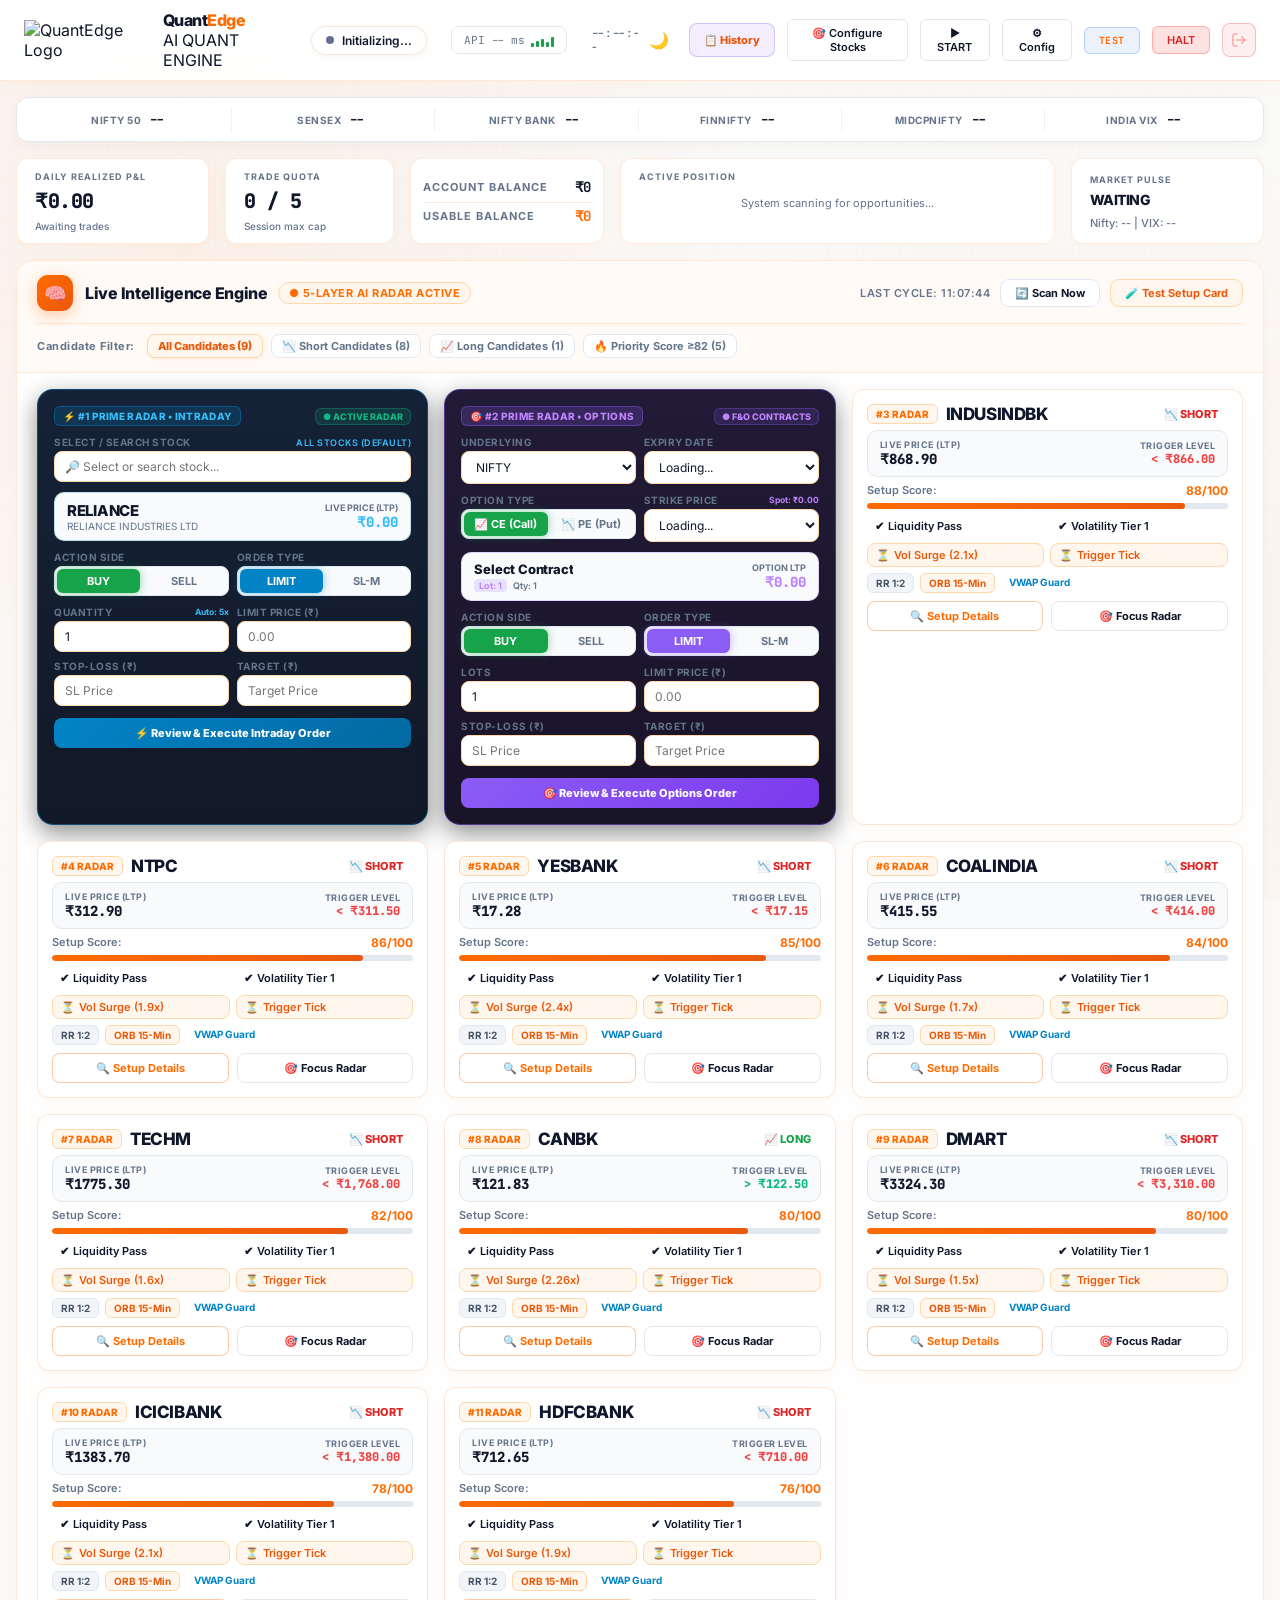
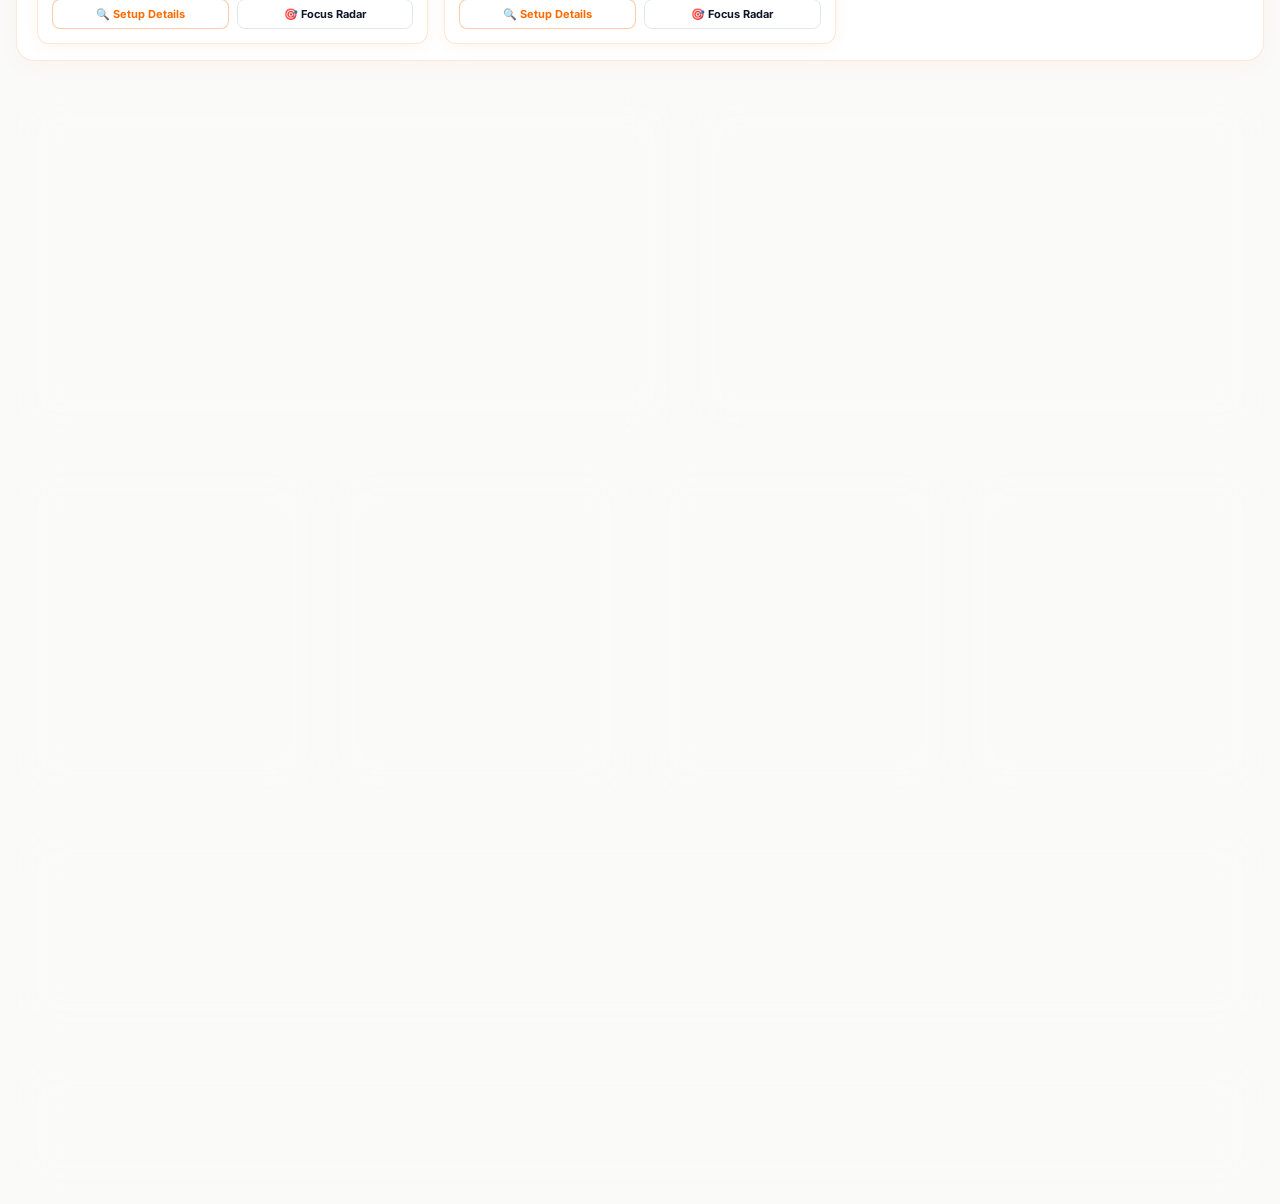
==== commit 70148528: "fix(market_feed): prevent NIFTY 500 ticks from colliding with NIFTY 50 via exact canonical index map" ====
--- a/frontend/index.html
+++ b/frontend/index.html
@@ -6071,8 +6071,18 @@
                     if (spot && spot > 0) {
                         primeOptState.underlyingSpot = spot;
                         const spotDisplay = document.getElementById('prime-opt-spot-display');
-                        if (spotDisplay && primeOptState.selectedContract) {
-                            spotDisplay.textContent = `Spot: ₹${spot.toFixed(2)} (ATM: ₹${primeOptState.selectedContract.strike_price})`;
+                        if (spotDisplay) {
+                            let atmStrike = 0;
+                            if (primeOptState.contracts && primeOptState.contracts.length > 0) {
+                                const closest = primeOptState.contracts.reduce((c, curr) => 
+                                    Math.abs(curr.strike_price - spot) < Math.abs(c.strike_price - spot) ? curr : c, 
+                                    primeOptState.contracts[0]
+                                );
+                                atmStrike = closest ? closest.strike_price : 0;
+                            } else if (primeOptState.selectedContract) {
+                                atmStrike = primeOptState.selectedContract.strike_price;
+                            }
+                            spotDisplay.textContent = `Spot: ₹${spot.toFixed(2)} (ATM: ₹${atmStrike})`;
                         }
                     }
                 }
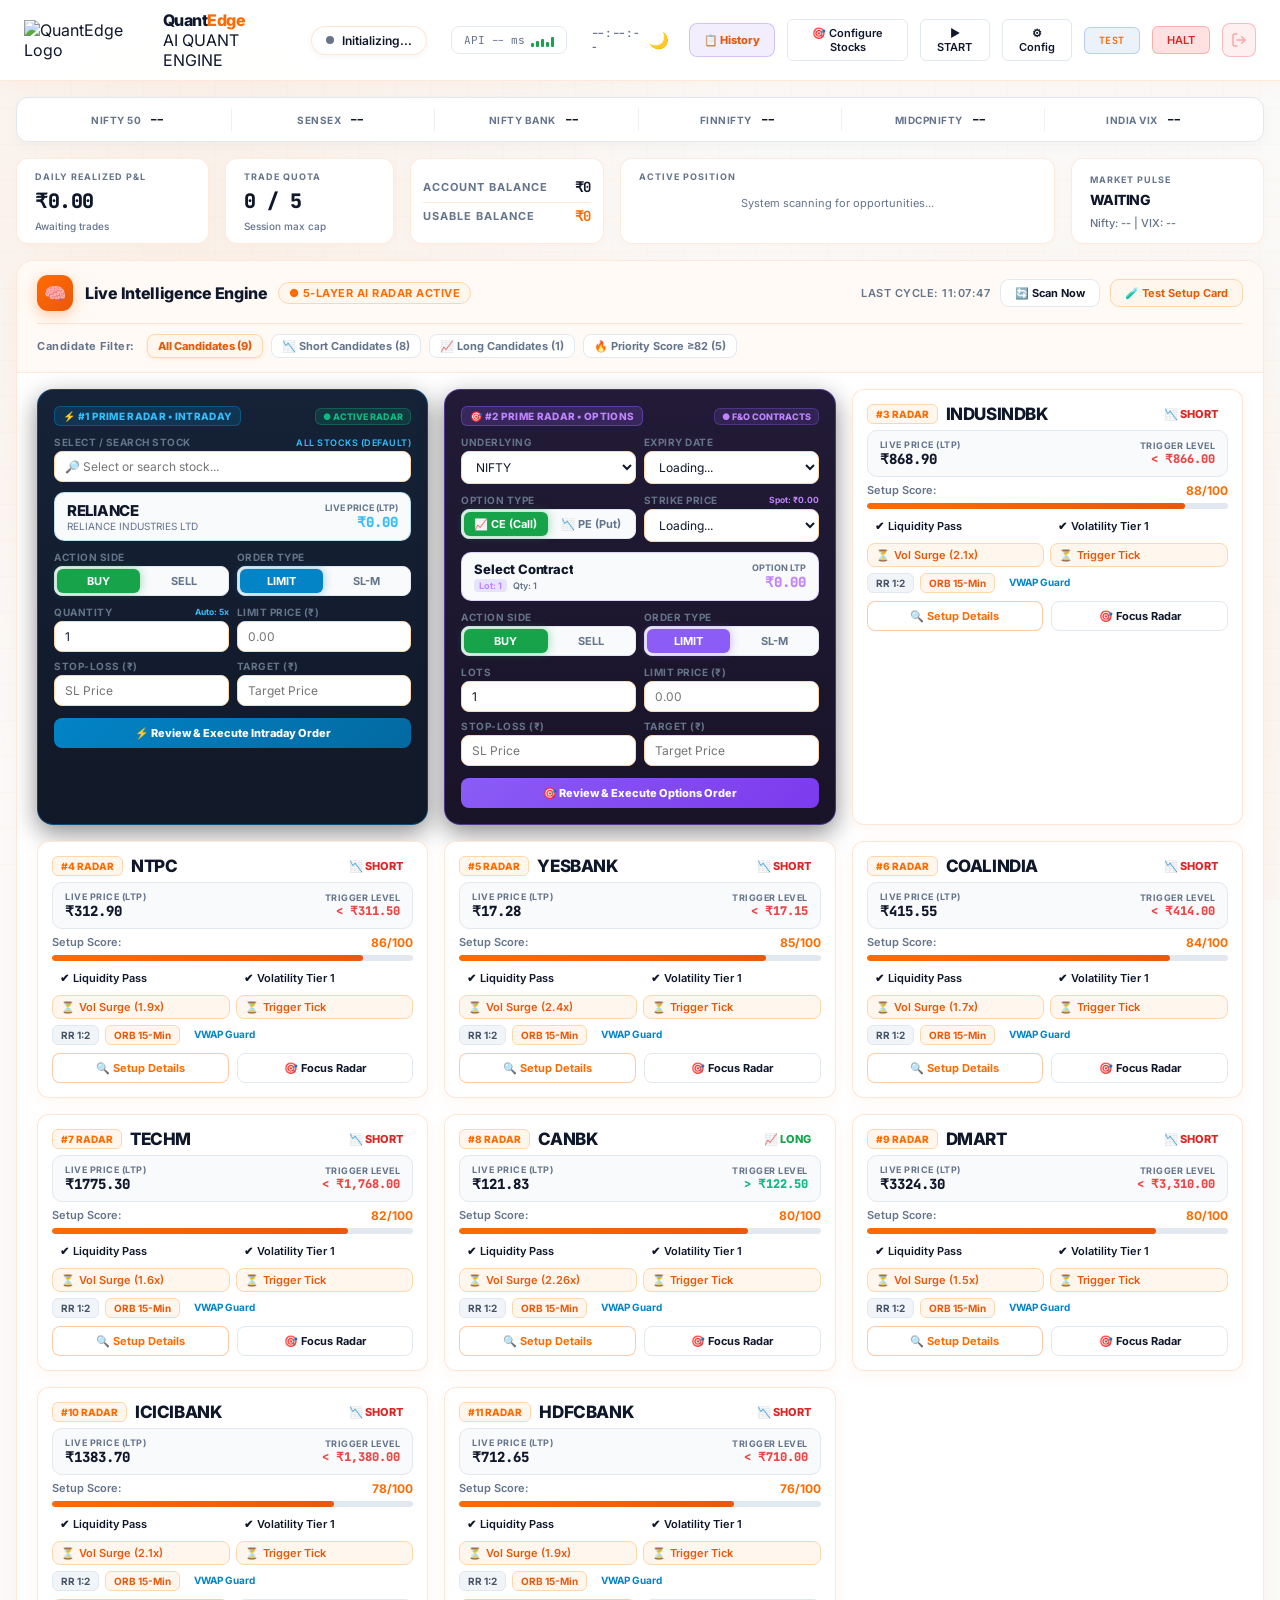
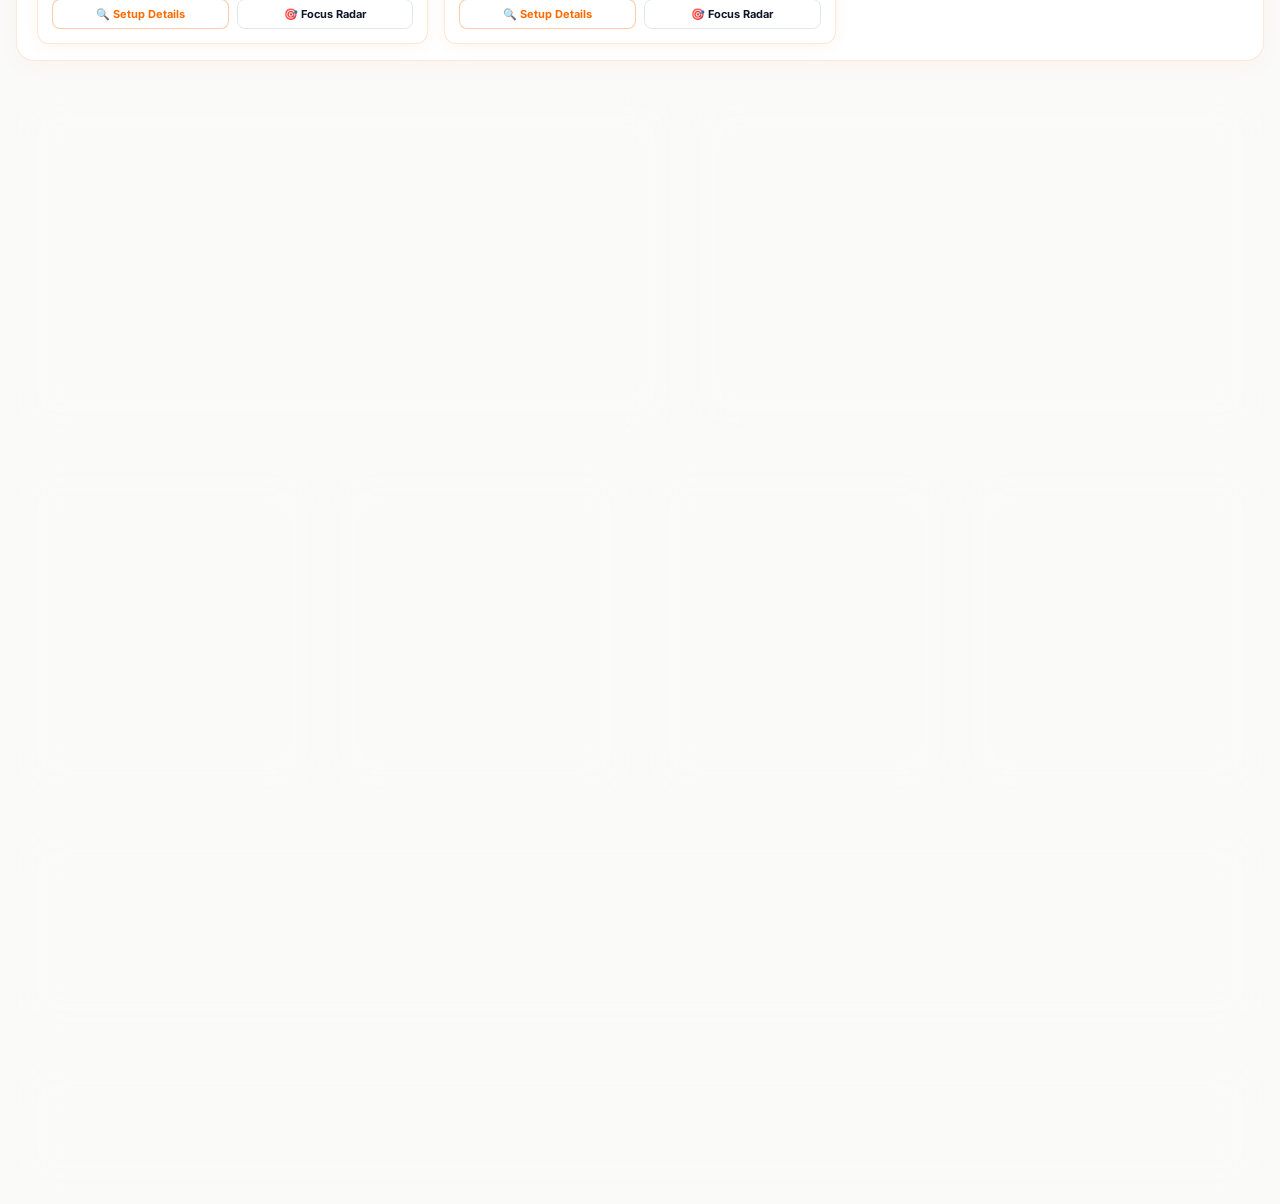
==== commit 3eda675a: "Fix manual trade execution _time import error and add robust JSON response handling" ====
--- a/frontend/index.html
+++ b/frontend/index.html
@@ -6024,7 +6024,13 @@
                     _isFetchingIndices = false;
                     return;
                 }
-                const data = await res.json();
+                let data;
+                try {
+                    data = await res.json();
+                } catch (jsonErr) {
+                    const text = await res.text().catch(() => '');
+                    data = { detail: text || `HTTP ${res.status} Error` };
+                }
                 const prices = data.prices || {};
                 const prevClose = data.prev_close || {};
                 window._latestIndices = prices;
@@ -6316,7 +6322,13 @@
                         price: 0.0 // 0.0 instructs backend to execute at true verified live market price
                     })
                 });
-                const data = await res.json();
+                let data;
+                try {
+                    data = await res.json();
+                } catch (jsonErr) {
+                    const text = await res.text().catch(() => '');
+                    data = { detail: text || `HTTP ${res.status} Error` };
+                }
                 if (res.ok && (data.status === 'success' || data.status === 'COMPLETE' || data.order_id || data.multi_account === true)) {
                     if (data.multi_account === true) {
                         if (typeof openMultiTradeResultsModal === 'function') openMultiTradeResultsModal(data);
@@ -6729,7 +6741,13 @@
         async function fetchStrategyPerformance() {
             try {
                 const res = await fetch(`${API}/trades/strategy-performance`);
-                const data = await res.json();
+                let data;
+                try {
+                    data = await res.json();
+                } catch (jsonErr) {
+                    const text = await res.text().catch(() => '');
+                    data = { detail: text || `HTTP ${res.status} Error` };
+                }
 
                 // Update Momentum Strategy
                 document.getElementById('perf-mom-winrate').textContent = `${data.momentum.win_rate}%`;
@@ -6762,7 +6780,13 @@
 
             try {
                 const res = await fetch(`${API}/performance/report`);
-                const data = await res.json();
+                let data;
+                try {
+                    data = await res.json();
+                } catch (jsonErr) {
+                    const text = await res.text().catch(() => '');
+                    data = { detail: text || `HTTP ${res.status} Error` };
+                }
 
                 if (data.total_trades === 0) {
                     body.innerHTML = '<div style="text-align:center; padding: 20px; color:var(--muted)">No trades found in database history. Start paper trading to generate stats!</div>';
@@ -8039,7 +8063,13 @@
             try {
                 const res = await fetch(`/api/market/ltp?instrument_key=${encodeURIComponent(primeIntraState.instrument_key)}&symbol=${encodeURIComponent(primeIntraState.symbol)}`);
                 if (res.ok) {
-                    const data = await res.json();
+                    let data;
+                try {
+                    data = await res.json();
+                } catch (jsonErr) {
+                    const text = await res.text().catch(() => '');
+                    data = { detail: text || `HTTP ${res.status} Error` };
+                }
                     const ltp = parseFloat(data.ltp || 0);
                     if (ltp > 0) {
                         primeIntraState.ltp = ltp;
@@ -8430,7 +8460,13 @@
             try {
                 const res = await fetch(`/api/market/ltp?instrument_key=${encodeURIComponent(primeOptState.selectedContract.instrument_key)}&symbol=${encodeURIComponent(primeOptState.selectedContract.trading_symbol)}`);
                 if (res.ok) {
-                    const data = await res.json();
+                    let data;
+                try {
+                    data = await res.json();
+                } catch (jsonErr) {
+                    const text = await res.text().catch(() => '');
+                    data = { detail: text || `HTTP ${res.status} Error` };
+                }
                     const ltp = parseFloat(data.ltp || 0);
                     primeOptState.ltp = ltp;
 
@@ -8803,7 +8839,13 @@
                     })
                 });
 
-                const data = await res.json();
+                let data;
+                try {
+                    data = await res.json();
+                } catch (jsonErr) {
+                    const text = await res.text().catch(() => '');
+                    data = { detail: text || `HTTP ${res.status} Error` };
+                }
                 if (res.ok && (data.status === 'success' || data.multi_account === true)) {
                     closePrimeConfirmModal();
                     if (data.multi_account === true) {
@@ -9768,7 +9810,13 @@
             try {
                 const res = await fetch('/api/admin/multi-account/config');
                 if (!res.ok) return;
-                const data = await res.json();
+                let data;
+                try {
+                    data = await res.json();
+                } catch (jsonErr) {
+                    const text = await res.text().catch(() => '');
+                    data = { detail: text || `HTTP ${res.status} Error` };
+                }
 
                 multiAccountState.enabled = !!data.multi_account_enabled;
                 multiAccountState.linkedAccounts = data.linked_accounts || [];
@@ -9819,7 +9867,13 @@
                     body: JSON.stringify({ enabled: newTarget })
                 });
                 if (res.ok) {
-                    const data = await res.json();
+                    let data;
+                try {
+                    data = await res.json();
+                } catch (jsonErr) {
+                    const text = await res.text().catch(() => '');
+                    data = { detail: text || `HTTP ${res.status} Error` };
+                }
                     multiAccountState.enabled = data.multi_account_enabled;
                     updateMultiAccountNavUI();
                     if (multiAccountState.enabled) {
@@ -9973,7 +10027,13 @@
                     headers: { 'Content-Type': 'application/json' },
                     body: JSON.stringify({ target_user_id: targetUid })
                 });
-                const data = await res.json();
+                let data;
+                try {
+                    data = await res.json();
+                } catch (jsonErr) {
+                    const text = await res.text().catch(() => '');
+                    data = { detail: text || `HTTP ${res.status} Error` };
+                }
                 if (res.ok) {
                     toast(data.message || 'Account linked successfully.', 'success');
                     await fetchMultiAccountConfig();
@@ -9992,7 +10052,13 @@
                 const res = await fetch(`/api/admin/multi-account/unlink/${userId}`, {
                     method: 'DELETE'
                 });
-                const data = await res.json();
+                let data;
+                try {
+                    data = await res.json();
+                } catch (jsonErr) {
+                    const text = await res.text().catch(() => '');
+                    data = { detail: text || `HTTP ${res.status} Error` };
+                }
                 if (res.ok) {
                     toast(data.message || 'Account unlinked.', 'info');
                     await fetchMultiAccountConfig();
@@ -10012,7 +10078,13 @@
                     headers: { 'Content-Type': 'application/json' },
                     body: JSON.stringify({ target_user_id: userId, is_active: !currentActive })
                 });
-                const data = await res.json();
+                let data;
+                try {
+                    data = await res.json();
+                } catch (jsonErr) {
+                    const text = await res.text().catch(() => '');
+                    data = { detail: text || `HTTP ${res.status} Error` };
+                }
                 if (res.ok) {
                     toast(data.message, 'info');
                     await fetchMultiAccountConfig();
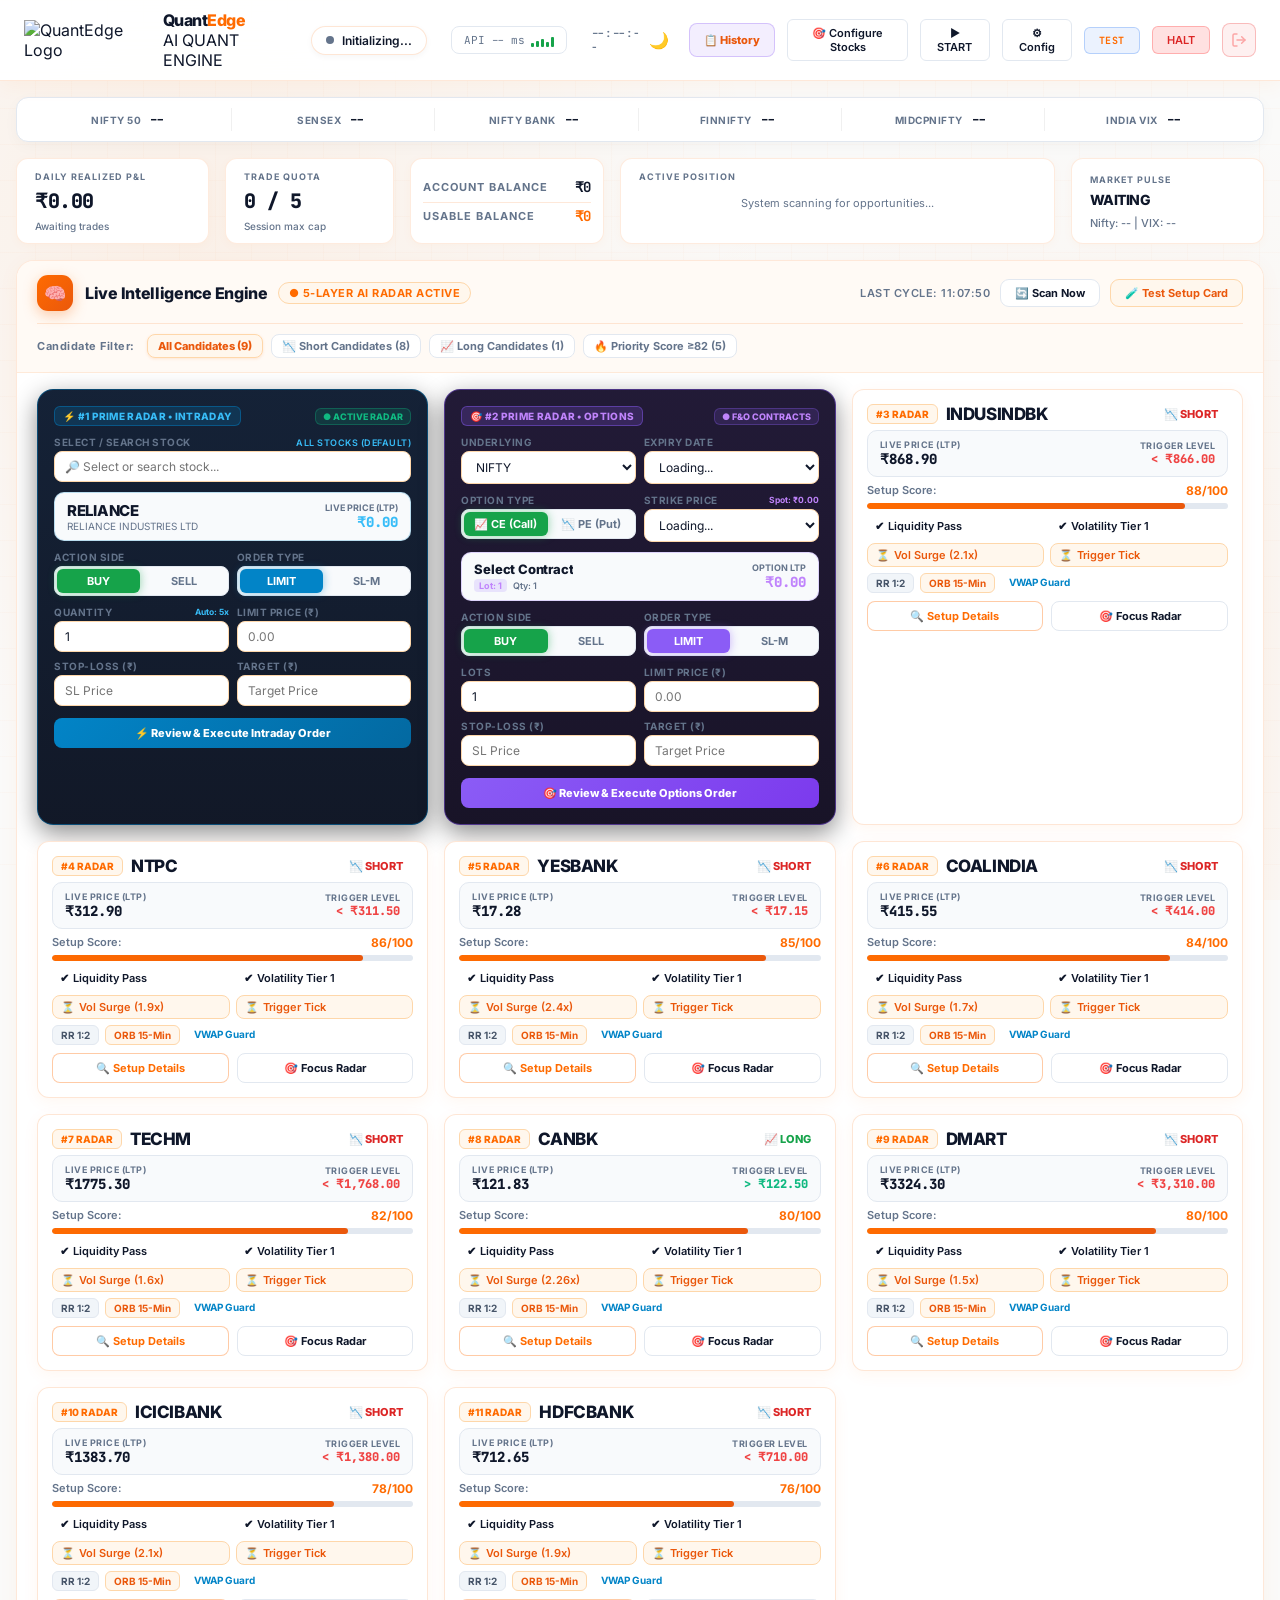
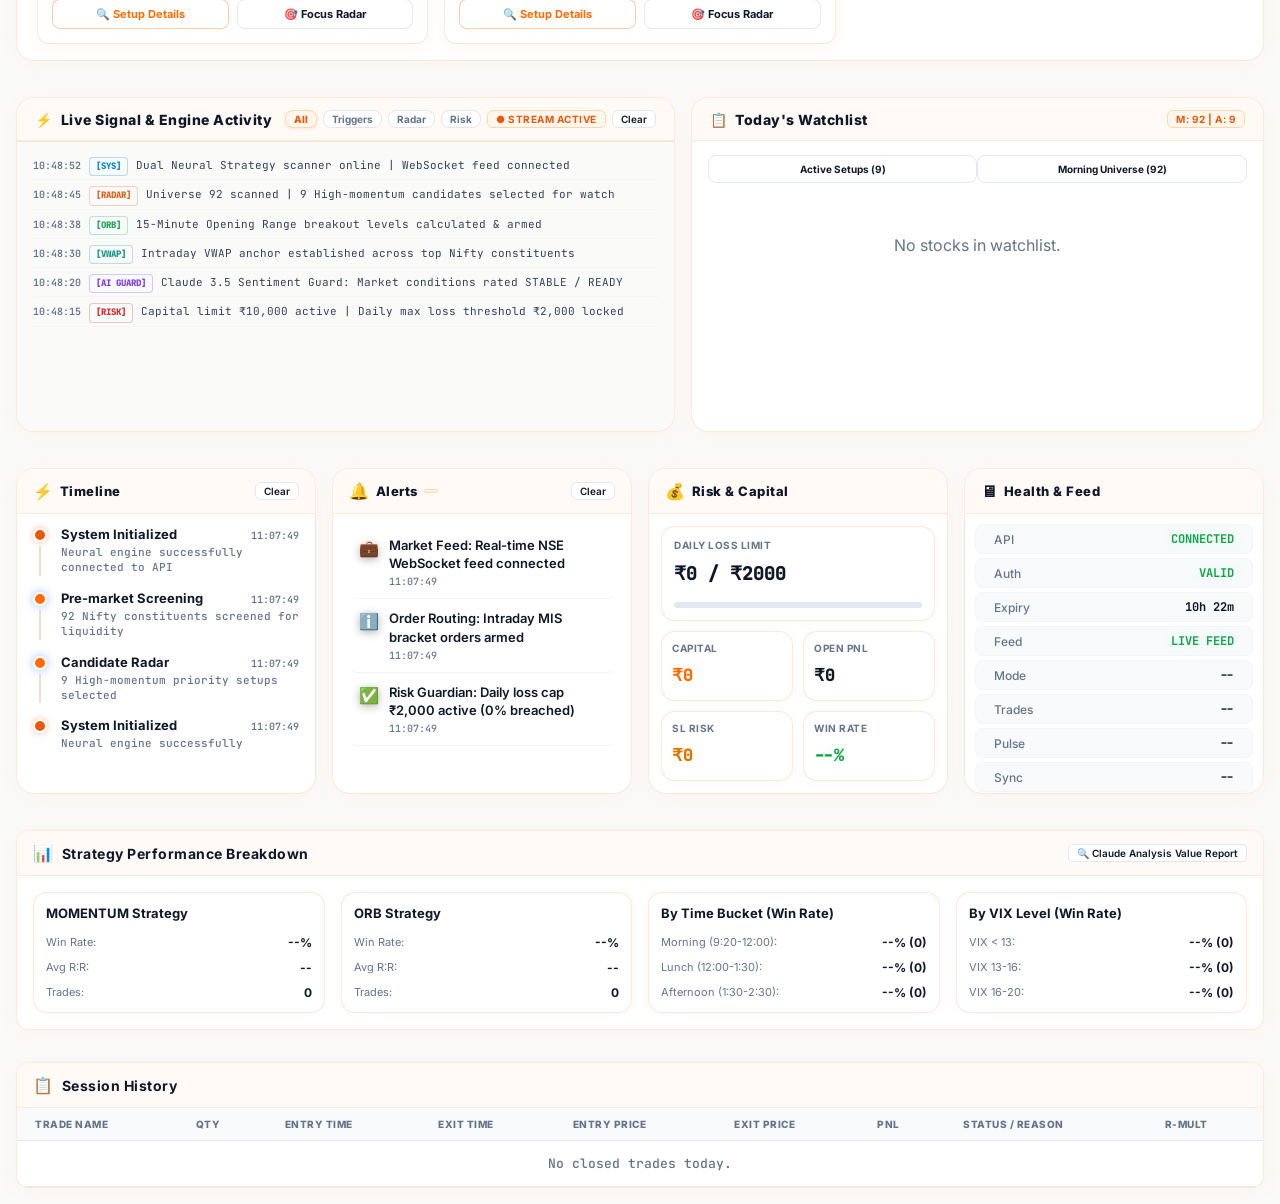
==== commit 14102aad: "Fix PrimeRadar confirm modal closure and order reference lifecycle" ====
--- a/frontend/index.html
+++ b/frontend/index.html
@@ -8806,10 +8806,16 @@
             const modal = document.getElementById('m-prime-confirm');
             if (modal) modal.classList.remove('open');
             pendingPrimeOrder = null;
+            const submitBtn = document.getElementById('btn-prime-confirm-submit');
+            if (submitBtn) {
+                submitBtn.disabled = false;
+                submitBtn.innerHTML = '🚀 Confirm & Submit Order';
+            }
         }
 
         async function submitPrimeOrderConfirmed() {
             if (!pendingPrimeOrder) return;
+            const orderRef = { ...pendingPrimeOrder };
 
             const submitBtn = document.getElementById('btn-prime-confirm-submit');
             const errBox = document.getElementById('prime-confirm-err');
@@ -8824,18 +8830,18 @@
                     method: 'POST',
                     headers: { 'Content-Type': 'application/json' },
                     body: JSON.stringify({
-                        symbol: pendingPrimeOrder.symbol,
-                        instrument_key: pendingPrimeOrder.instrument_key,
-                        side: pendingPrimeOrder.side,
-                        order_type: pendingPrimeOrder.order_type,
-                        qty: pendingPrimeOrder.qty,
-                        price: pendingPrimeOrder.price || 0.0,
-                        trigger_price: pendingPrimeOrder.trigger_price || 0.0,
-                        sl: pendingPrimeOrder.sl || 0.0,
-                        target: pendingPrimeOrder.target || 0.0,
-                        radar_type: pendingPrimeOrder.radar_type,
-                        product: pendingPrimeOrder.product || 'I',
-                        contract_info: pendingPrimeOrder.contract_info || null
+                        symbol: orderRef.symbol,
+                        instrument_key: orderRef.instrument_key,
+                        side: orderRef.side,
+                        order_type: orderRef.order_type,
+                        qty: orderRef.qty,
+                        price: orderRef.price || 0.0,
+                        trigger_price: orderRef.trigger_price || 0.0,
+                        sl: orderRef.sl || 0.0,
+                        target: orderRef.target || 0.0,
+                        radar_type: orderRef.radar_type,
+                        product: orderRef.product || 'I',
+                        contract_info: orderRef.contract_info || null
                     })
                 });
 
@@ -8851,16 +8857,17 @@
                     if (data.multi_account === true) {
                         if (typeof openMultiTradeResultsModal === 'function') openMultiTradeResultsModal(data);
                         toast(`⚡ Multi-Account Trade: ${data.successful_accounts}/${data.total_accounts} accounts executed!`, data.successful_accounts > 0 ? 'success' : 'error');
-                        addTimeline(`MULTI-ACCOUNT TRADE`, `${pendingPrimeOrder.side} ${pendingPrimeOrder.qty} ${pendingPrimeOrder.symbol} replicated across ${data.successful_accounts}/${data.total_accounts} accounts`, 'exec');
-                        pushAlert(`⚡ Multi-Account ${pendingPrimeOrder.side} executed: ${data.successful_accounts}/${data.total_accounts} accounts succeeded`, 'trade');
+                        addTimeline(`MULTI-ACCOUNT TRADE`, `${orderRef.side} ${orderRef.qty} ${orderRef.symbol} replicated across ${data.successful_accounts}/${data.total_accounts} accounts`, 'exec');
+                        pushAlert(`⚡ Multi-Account ${orderRef.side} executed: ${data.successful_accounts}/${data.total_accounts} accounts succeeded`, 'trade');
                     } else {
                         toast(`✅ Order Executed: ${data.side} ${data.qty} of ${data.symbol} @ ₹${data.price.toFixed(2)} (ID: ${data.order_id})`, 'success');
                         addTimeline(`PRIME RADAR [${data.radar_type}]`, `${data.side} ${data.qty} ${data.symbol} (${data.order_type}) @ ₹${data.price.toFixed(2)} | SL: ₹${data.sl.toFixed(2)}`, 'exec');
                         pushAlert(`⚡ PrimeRadar ${data.radar_type} ${data.side} Order Executed for ${data.symbol} (${data.qty} qty)`, 'trade');
                     }
-                    appendEngineLog('TRIGGER', `PrimeRadar [${pendingPrimeOrder.radar_type}] execution confirmed for ${pendingPrimeOrder.symbol} (${pendingPrimeOrder.side})`);
+                    appendEngineLog('TRIGGER', `PrimeRadar [${orderRef.radar_type}] execution confirmed for ${orderRef.symbol} (${orderRef.side})`);
 
                     if (typeof fetchTrades === 'function') fetchTrades();
+                    if (typeof fetchActiveTrades === 'function') fetchActiveTrades();
                     if (typeof fetchStatus === 'function') fetchStatus();
                     if (typeof fetchV2Pipeline === 'function') fetchV2Pipeline();
                 } else {
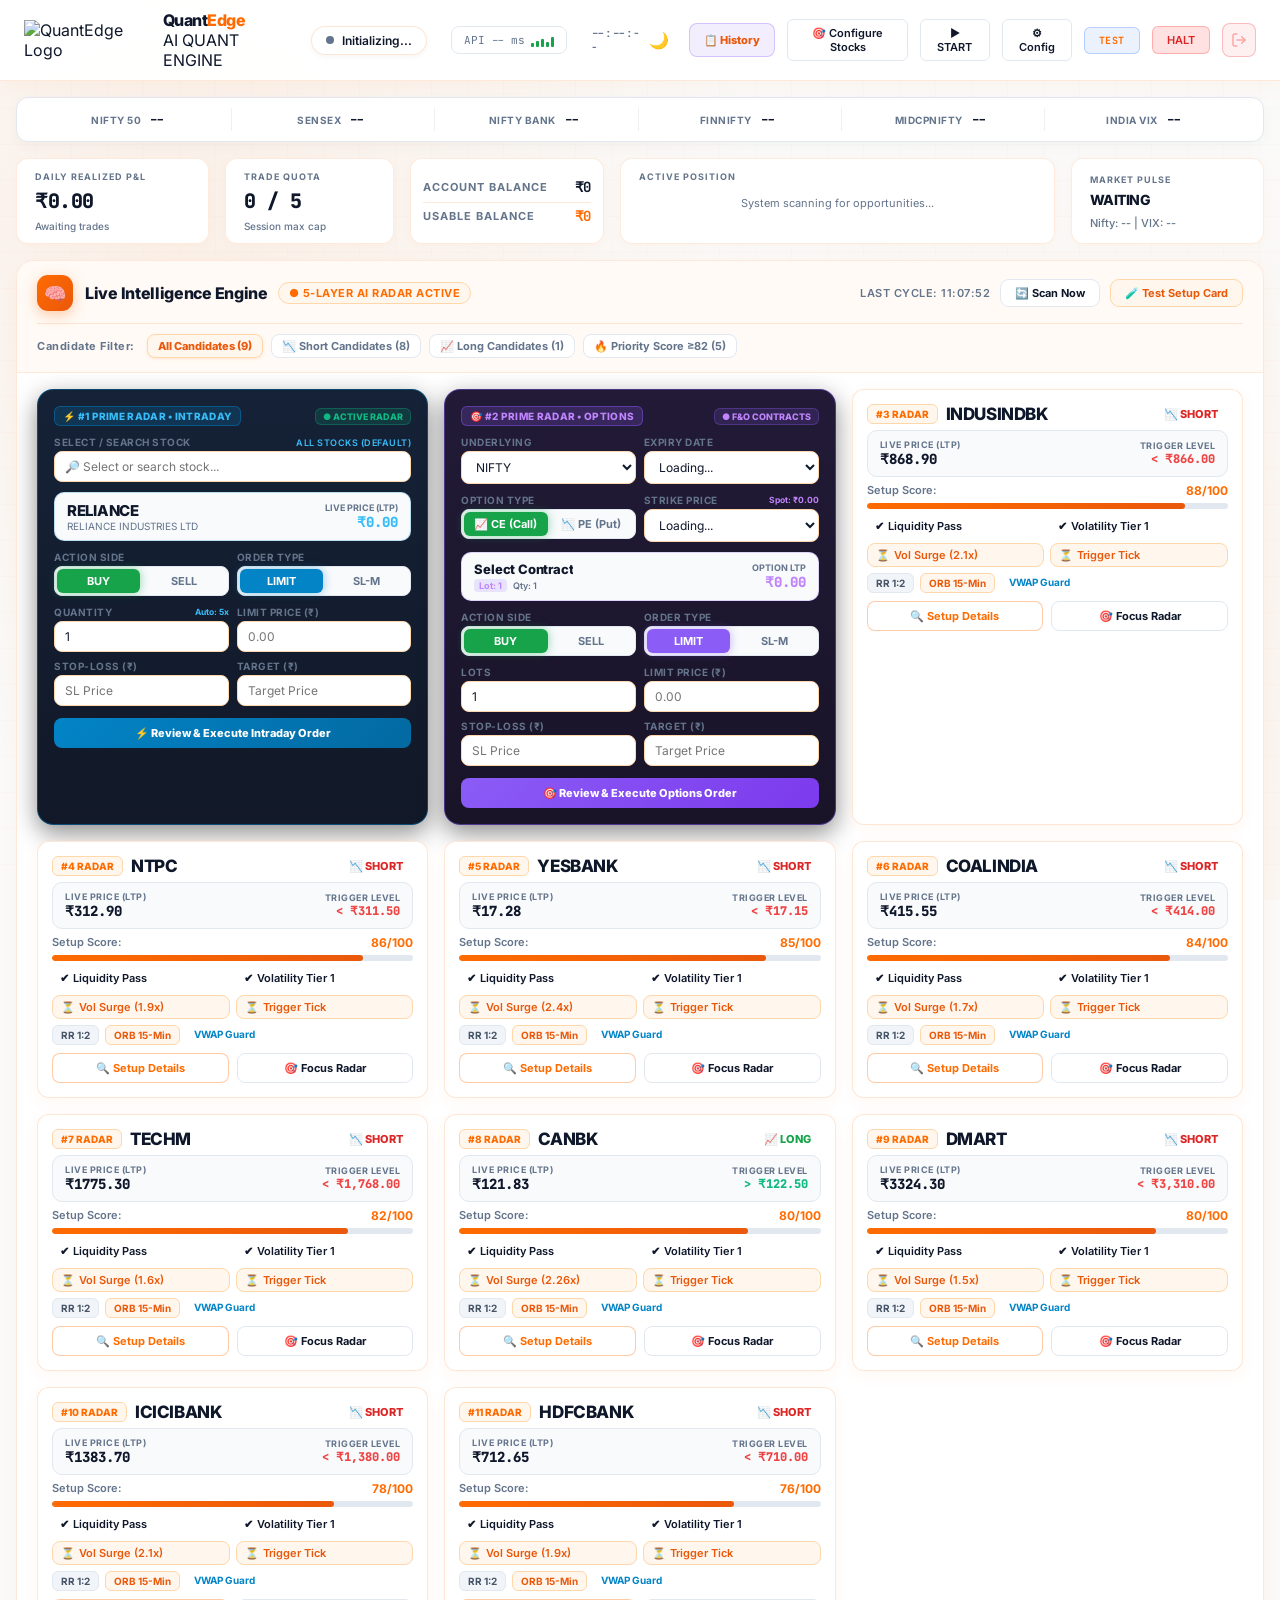
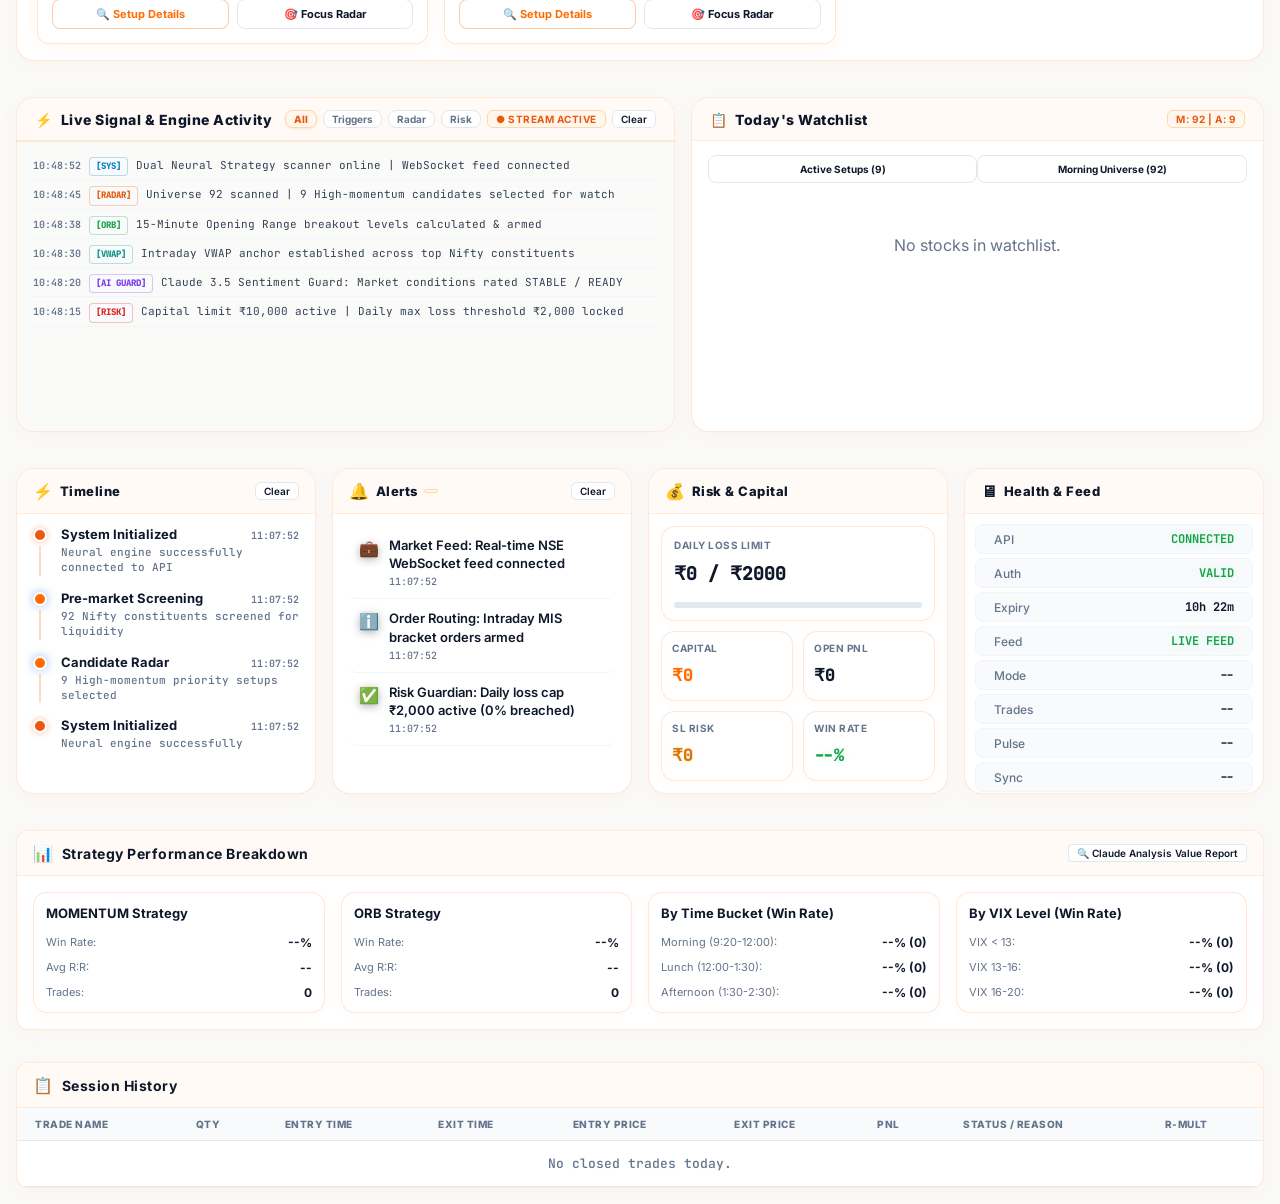
==== commit 94138591: "Update PrimeRadar order execution flow: ensure orders bypass local limits to reach Upstox, display e" ====
--- a/frontend/index.html
+++ b/frontend/index.html
@@ -8821,7 +8821,7 @@
             const errBox = document.getElementById('prime-confirm-err');
             if (submitBtn) {
                 submitBtn.disabled = true;
-                submitBtn.innerHTML = '⏳ Transmitting to Broker...';
+                submitBtn.innerHTML = '⏳ Transmitting to Upstox...';
             }
             if (errBox) { errBox.style.display = 'none'; errBox.textContent = ''; }
 
@@ -8860,23 +8860,23 @@
                         addTimeline(`MULTI-ACCOUNT TRADE`, `${orderRef.side} ${orderRef.qty} ${orderRef.symbol} replicated across ${data.successful_accounts}/${data.total_accounts} accounts`, 'exec');
                         pushAlert(`⚡ Multi-Account ${orderRef.side} executed: ${data.successful_accounts}/${data.total_accounts} accounts succeeded`, 'trade');
                     } else {
-                        toast(`✅ Order Executed: ${data.side} ${data.qty} of ${data.symbol} @ ₹${data.price.toFixed(2)} (ID: ${data.order_id})`, 'success');
+                        toast(`✅ Executed on Upstox: ${data.side} ${data.qty} of ${data.symbol} @ ₹${data.price.toFixed(2)} (Ref: ${data.order_id})`, 'success');
                         addTimeline(`PRIME RADAR [${data.radar_type}]`, `${data.side} ${data.qty} ${data.symbol} (${data.order_type}) @ ₹${data.price.toFixed(2)} | SL: ₹${data.sl.toFixed(2)}`, 'exec');
-                        pushAlert(`⚡ PrimeRadar ${data.radar_type} ${data.side} Order Executed for ${data.symbol} (${data.qty} qty)`, 'trade');
+                        pushAlert(`⚡ PrimeRadar ${data.radar_type} ${data.side} Order Executed on Upstox for ${data.symbol} (${data.qty} qty)`, 'trade');
                     }
-                    appendEngineLog('TRIGGER', `PrimeRadar [${orderRef.radar_type}] execution confirmed for ${orderRef.symbol} (${orderRef.side})`);
+                    appendEngineLog('TRIGGER', `PrimeRadar [${orderRef.radar_type}] execution confirmed on Upstox for ${orderRef.symbol} (${orderRef.side})`);
 
                     if (typeof fetchTrades === 'function') fetchTrades();
                     if (typeof fetchActiveTrades === 'function') fetchActiveTrades();
                     if (typeof fetchStatus === 'function') fetchStatus();
                     if (typeof fetchV2Pipeline === 'function') fetchV2Pipeline();
                 } else {
-                    const errMsg = data.detail || data.message || 'Order submission was rejected by the broker.';
+                    const errMsg = data.detail || data.message || 'Order submission was rejected by Upstox.';
                     if (errBox) {
-                        errBox.textContent = `⚠️ Execution Failed: ${errMsg}`;
+                        errBox.innerHTML = `⚠️ <b>${errMsg}</b>`;
                         errBox.style.display = 'block';
                     }
-                    toast(`Order rejected: ${errMsg}`, 'error');
+                    toast(`${errMsg}`, 'error');
                 }
             } catch (err) {
                 console.error("submitPrimeOrderConfirmed network error:", err);
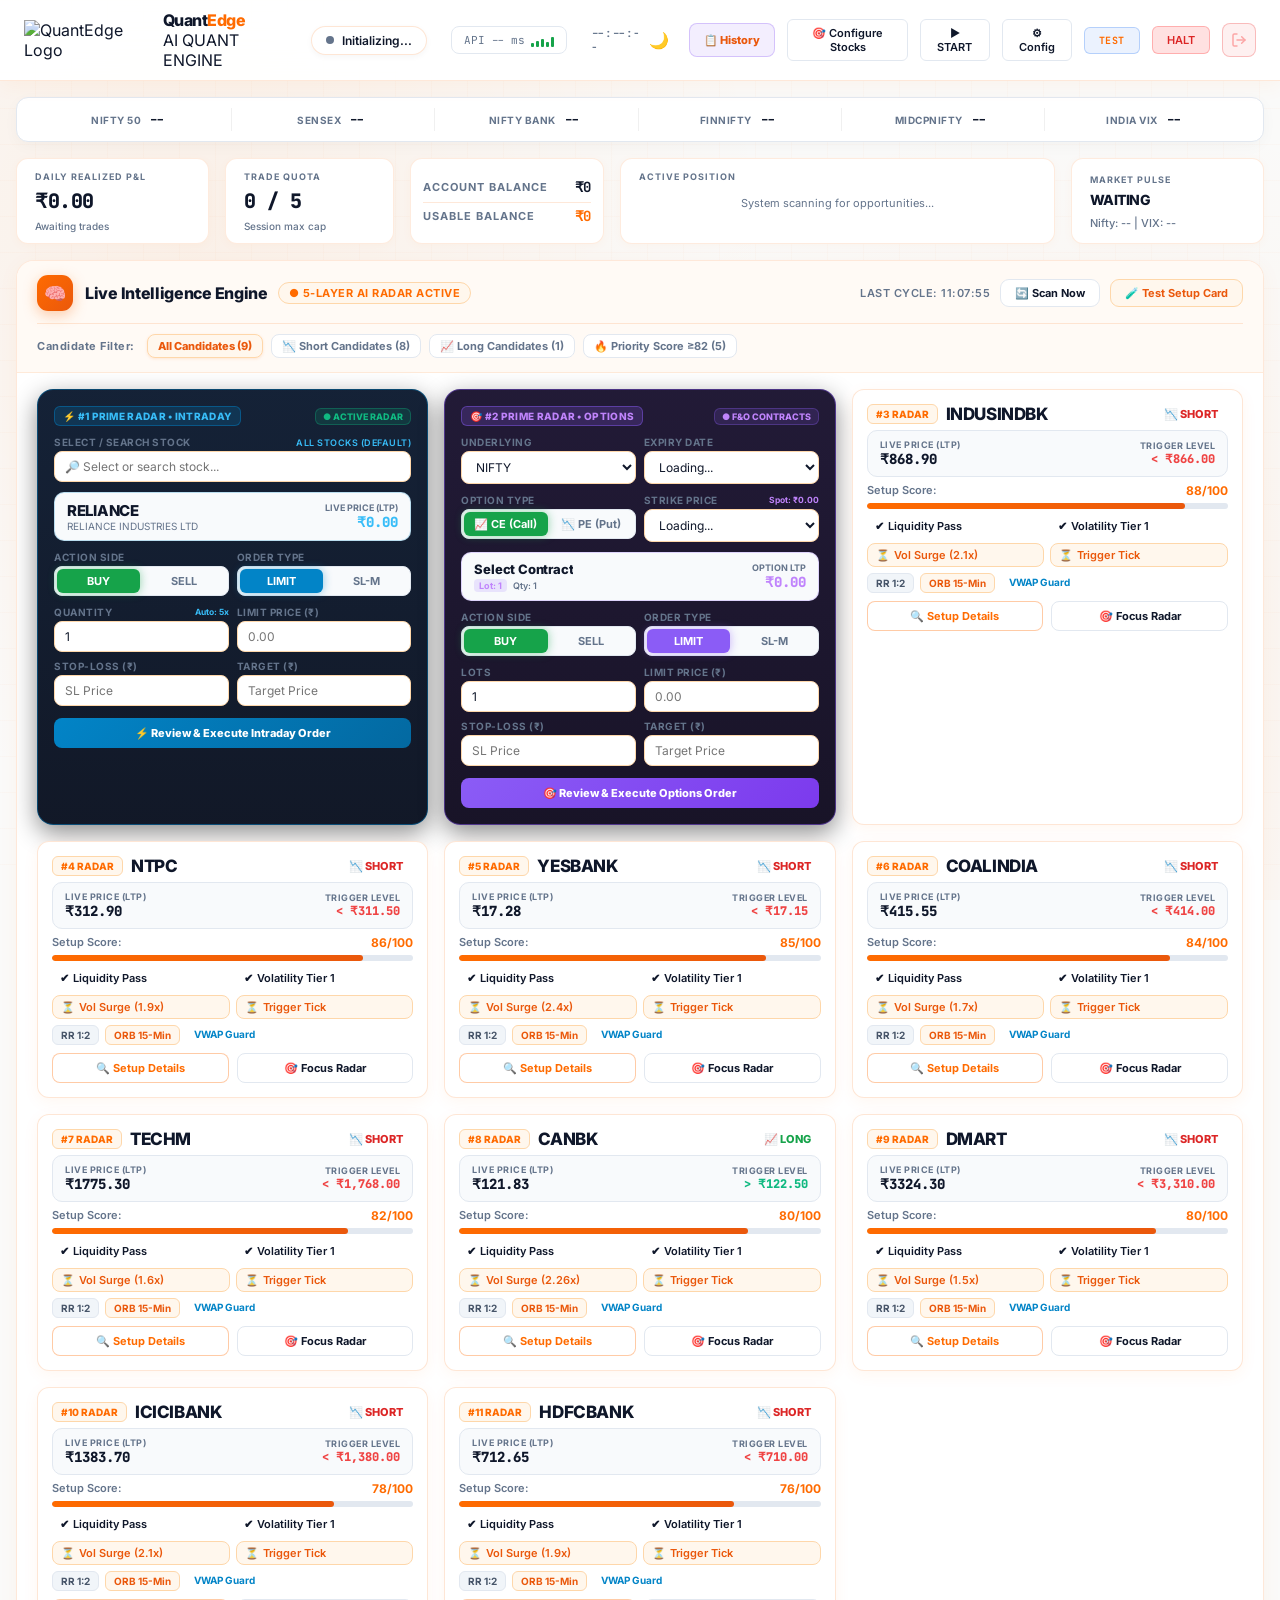
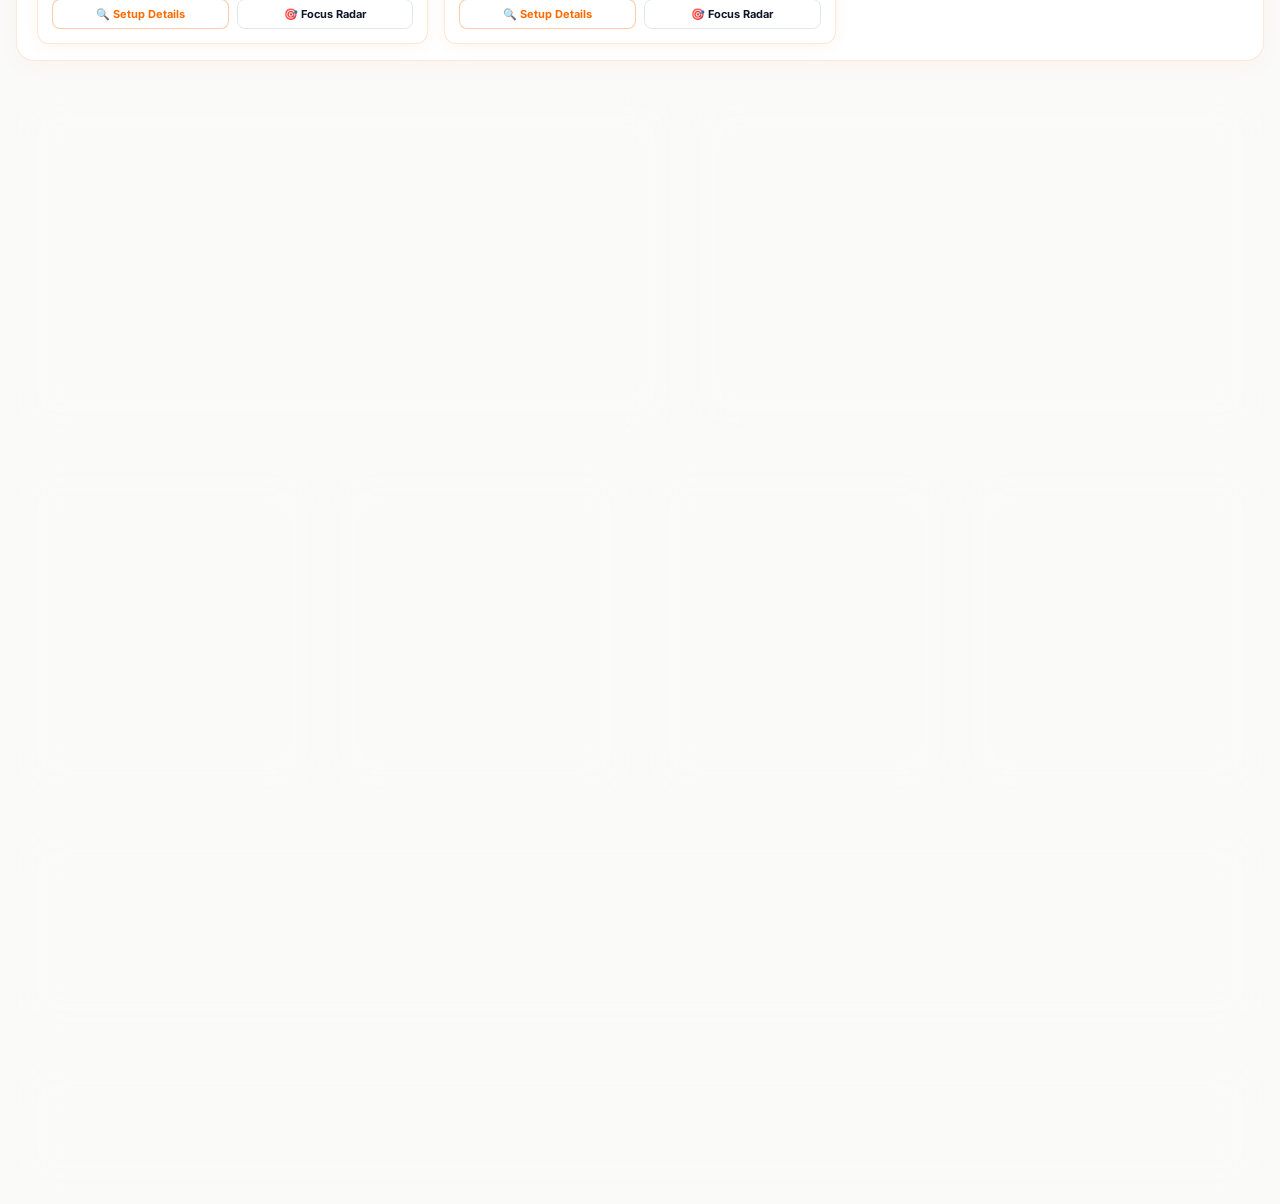
==== commit 2a6617c9: "Implement independent terminal trade execution: track trades locally with initiated entry price rega" ====
--- a/frontend/index.html
+++ b/frontend/index.html
@@ -8859,12 +8859,16 @@
                         toast(`⚡ Multi-Account Trade: ${data.successful_accounts}/${data.total_accounts} accounts executed!`, data.successful_accounts > 0 ? 'success' : 'error');
                         addTimeline(`MULTI-ACCOUNT TRADE`, `${orderRef.side} ${orderRef.qty} ${orderRef.symbol} replicated across ${data.successful_accounts}/${data.total_accounts} accounts`, 'exec');
                         pushAlert(`⚡ Multi-Account ${orderRef.side} executed: ${data.successful_accounts}/${data.total_accounts} accounts succeeded`, 'trade');
+                    } else if (data.broker_status === 'REJECTED') {
+                        toast(`⚡ Trade Active in Terminal @ ₹${data.price.toFixed(2)} (Broker: ${data.broker_message || 'Margin Rejection'})`, 'success');
+                        addTimeline(`PRIME RADAR [${data.radar_type}]`, `${data.side} ${data.qty} ${data.symbol} (${data.order_type}) @ ₹${data.price.toFixed(2)} | SL: ₹${data.sl.toFixed(2)} [Terminal Active]`, 'exec');
+                        pushAlert(`⚡ PrimeRadar ${data.radar_type} ${data.side} Active in Terminal for ${data.symbol} (${data.qty} qty) [Broker: ${data.broker_message || 'Margin Rejection'}]`, 'trade');
                     } else {
-                        toast(`✅ Executed on Upstox: ${data.side} ${data.qty} of ${data.symbol} @ ₹${data.price.toFixed(2)} (Ref: ${data.order_id})`, 'success');
+                        toast(`✅ Executed: ${data.side} ${data.qty} of ${data.symbol} @ ₹${data.price.toFixed(2)} (Ref: ${data.order_id})`, 'success');
                         addTimeline(`PRIME RADAR [${data.radar_type}]`, `${data.side} ${data.qty} ${data.symbol} (${data.order_type}) @ ₹${data.price.toFixed(2)} | SL: ₹${data.sl.toFixed(2)}`, 'exec');
                         pushAlert(`⚡ PrimeRadar ${data.radar_type} ${data.side} Order Executed on Upstox for ${data.symbol} (${data.qty} qty)`, 'trade');
                     }
-                    appendEngineLog('TRIGGER', `PrimeRadar [${orderRef.radar_type}] execution confirmed on Upstox for ${orderRef.symbol} (${orderRef.side})`);
+                    appendEngineLog('TRIGGER', `PrimeRadar [${orderRef.radar_type}] position active in terminal for ${orderRef.symbol} (${orderRef.side}) @ ₹${data.price.toFixed(2)}`);
 
                     if (typeof fetchTrades === 'function') fetchTrades();
                     if (typeof fetchActiveTrades === 'function') fetchActiveTrades();
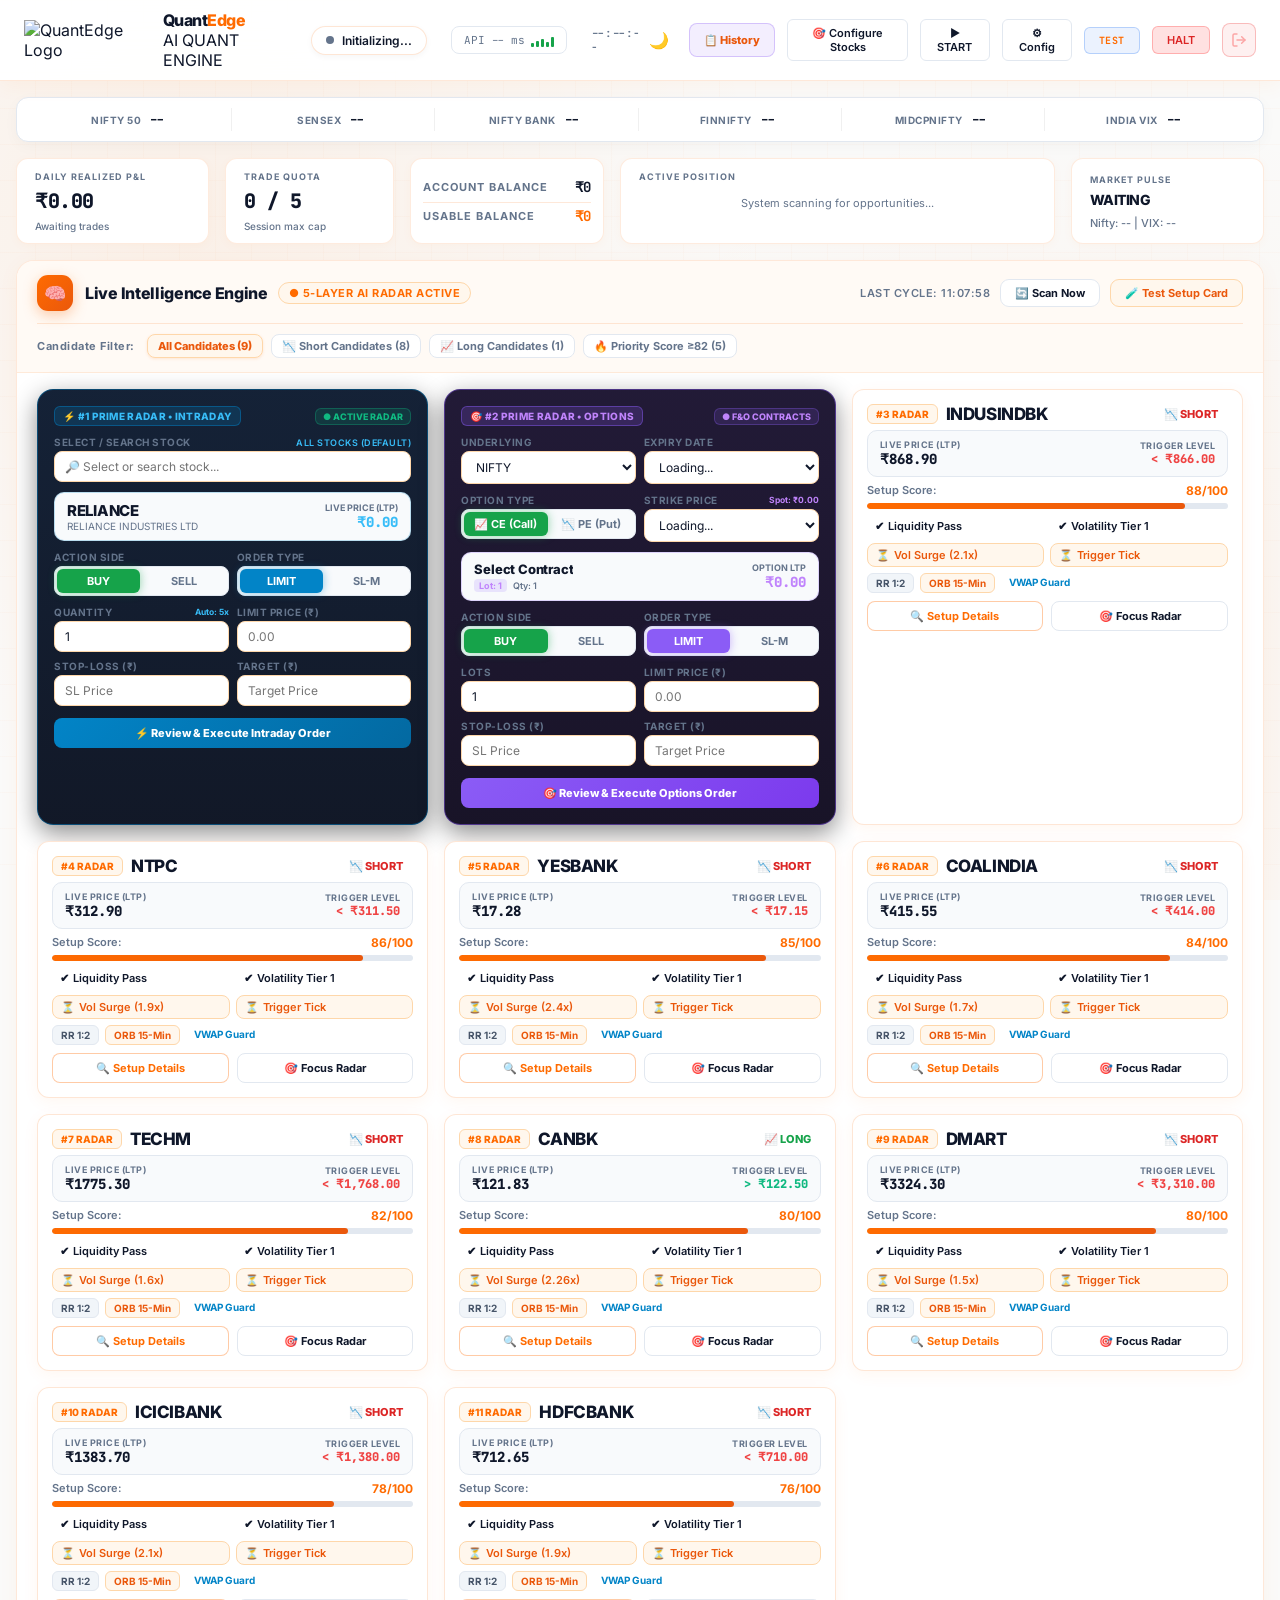
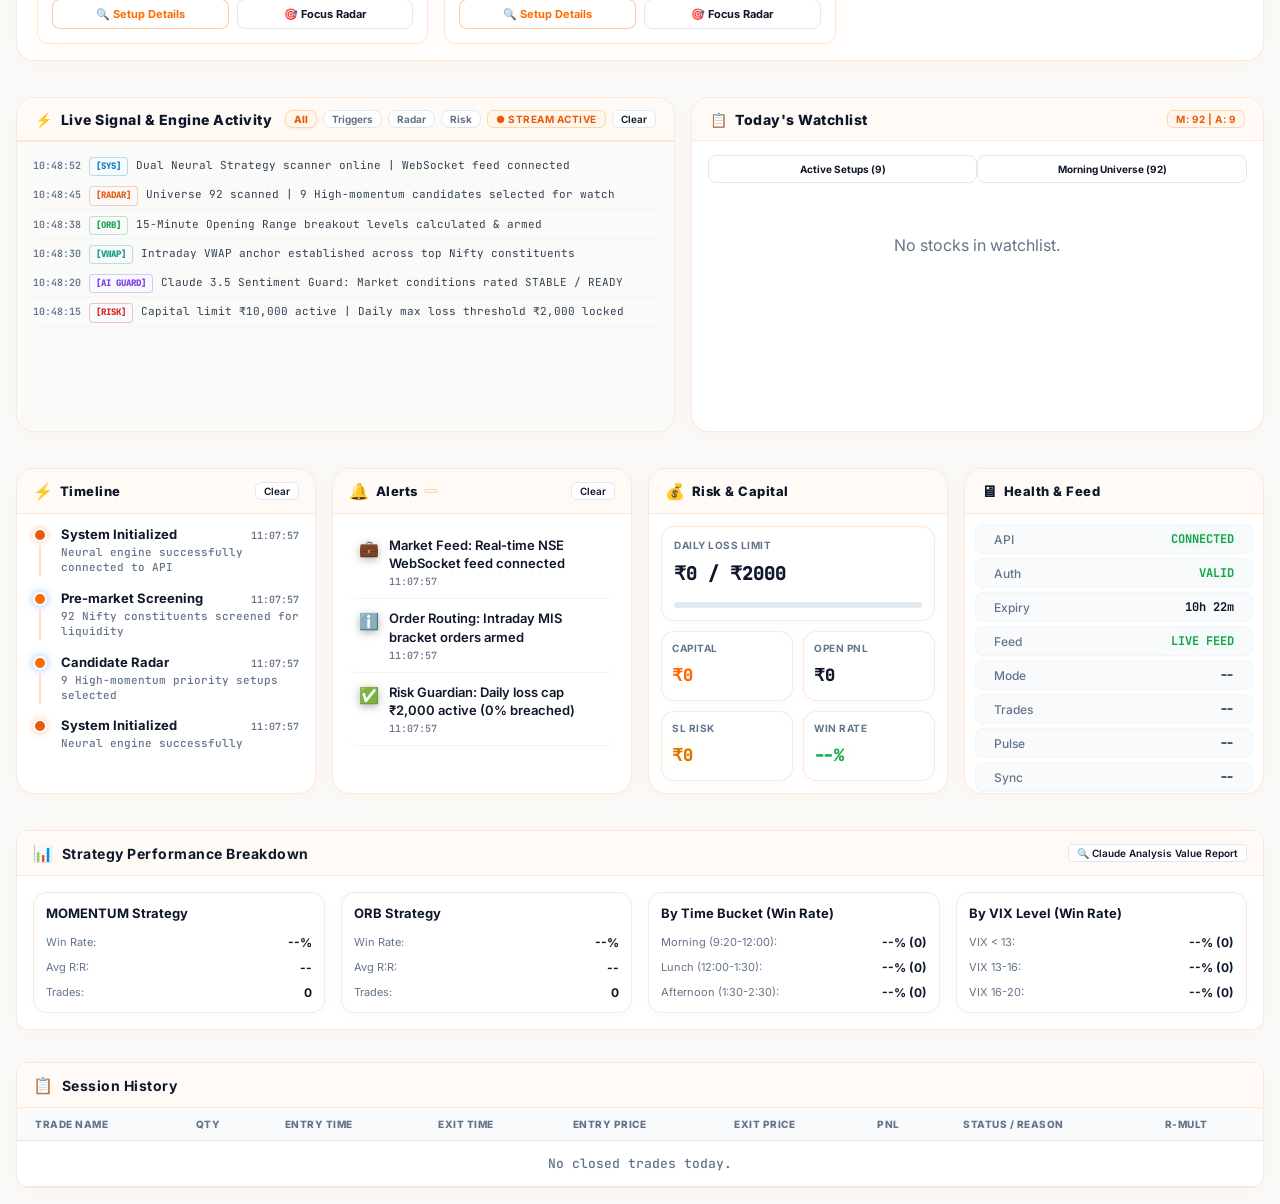
==== commit 02fba4f1: "Increase width of STOCK column in Trade History table from 10% to 18% to prevent text overflow" ====
--- a/frontend/index.html
+++ b/frontend/index.html
@@ -2834,13 +2834,13 @@
             width: 100%;
             border-collapse: collapse;
             font-size: 12px;
-            min-width: 900px;
+            min-width: 980px;
             table-layout: fixed;
         }
 
         .htbl th:nth-child(1),
         .htbl td:nth-child(1) {
-            width: 10%;
+            width: 18%;
         }
 
         /* Symbol */
@@ -2852,31 +2852,31 @@
         /* Side */
         .htbl th:nth-child(3),
         .htbl td:nth-child(3) {
-            width: 6%;
+            width: 5%;
         }
 
         /* Qty */
         .htbl th:nth-child(4),
         .htbl td:nth-child(4) {
-            width: 10%;
+            width: 8%;
         }
 
         /* Entry Time */
         .htbl th:nth-child(5),
         .htbl td:nth-child(5) {
-            width: 10%;
+            width: 8%;
         }
 
         /* Exit Time */
         .htbl th:nth-child(6),
         .htbl td:nth-child(6) {
-            width: 9%;
+            width: 8%;
         }
 
         /* Entry Price */
         .htbl th:nth-child(7),
         .htbl td:nth-child(7) {
-            width: 9%;
+            width: 8%;
         }
 
         /* Exit Price */
@@ -2888,19 +2888,19 @@
         /* PnL */
         .htbl th:nth-child(9),
         .htbl td:nth-child(9) {
-            width: 10%;
+            width: 9%;
         }
 
         /* Status */
         .htbl th:nth-child(10),
         .htbl td:nth-child(10) {
-            width: 12%;
+            width: 13%;
         }
 
         /* Exit Reason */
         .htbl th:nth-child(11),
         .htbl td:nth-child(11) {
-            width: 8%;
+            width: 7%;
         }
 
         /* R-Multiple */
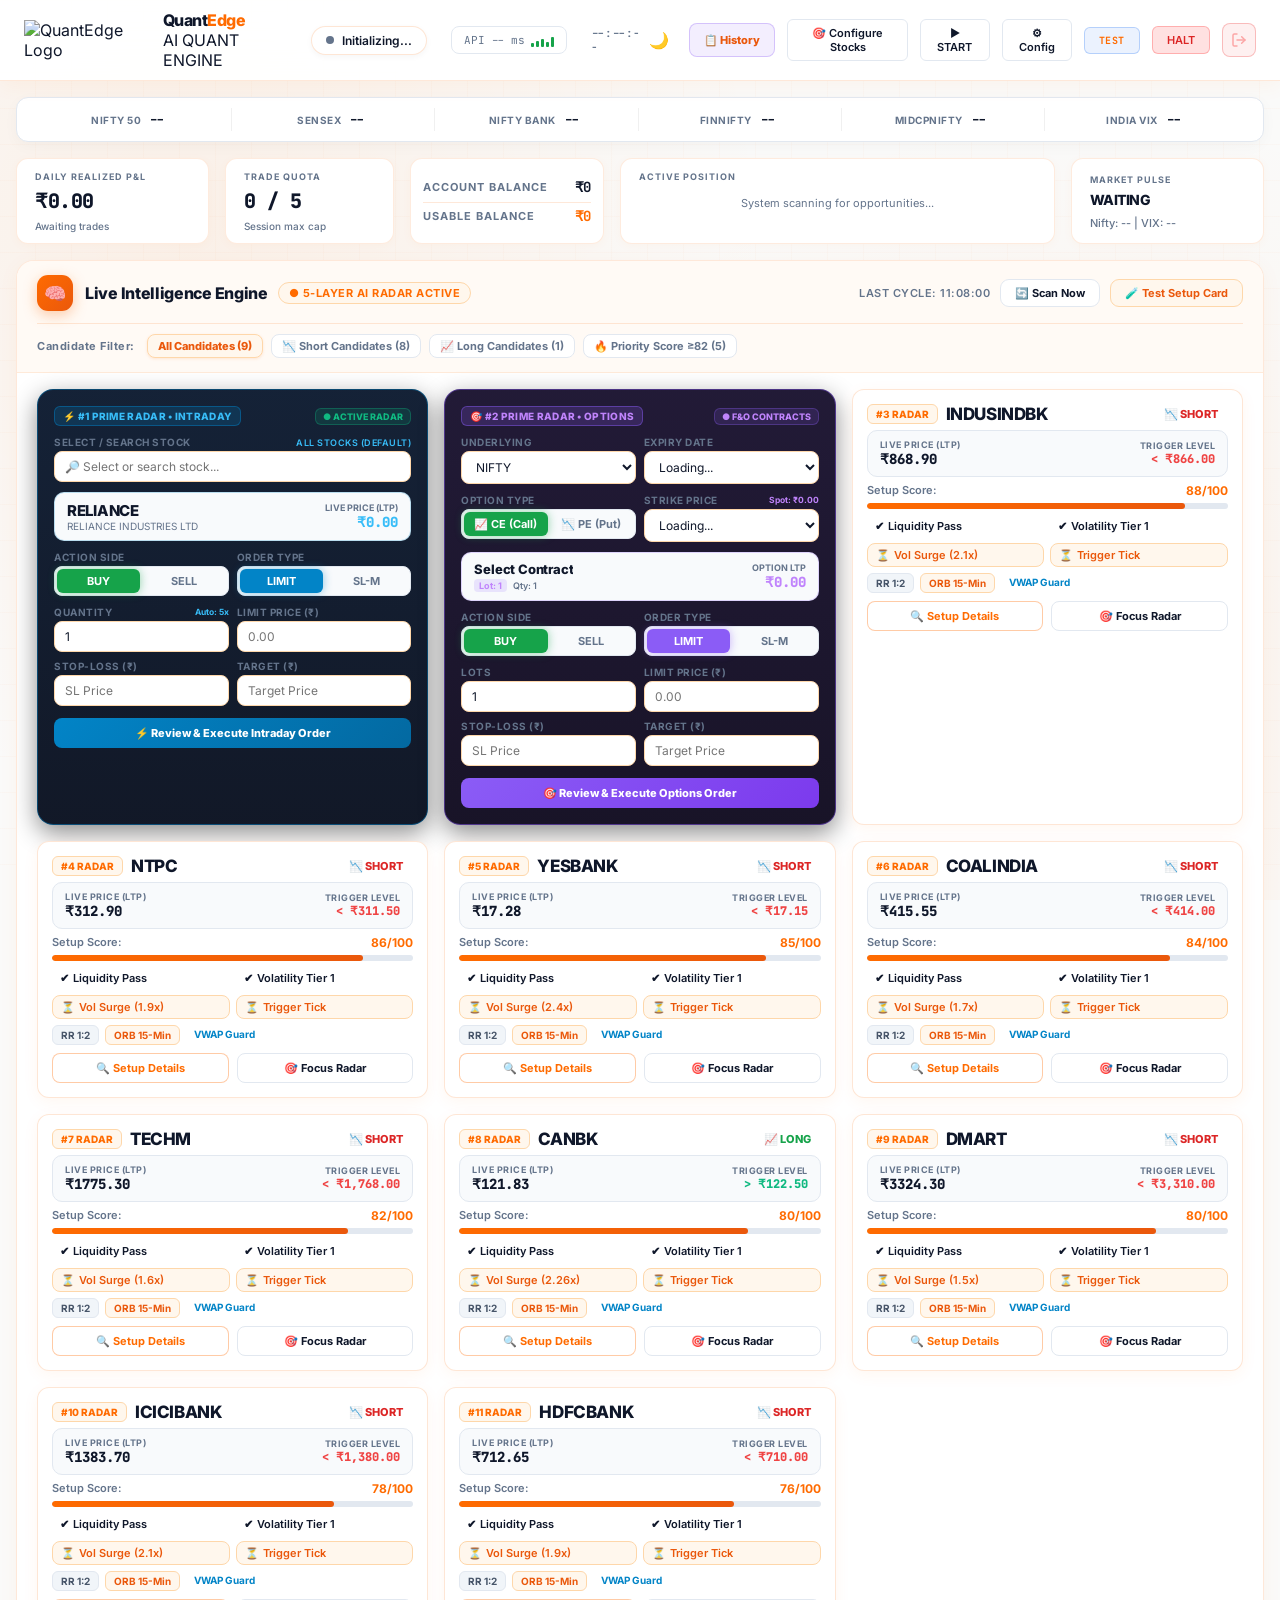
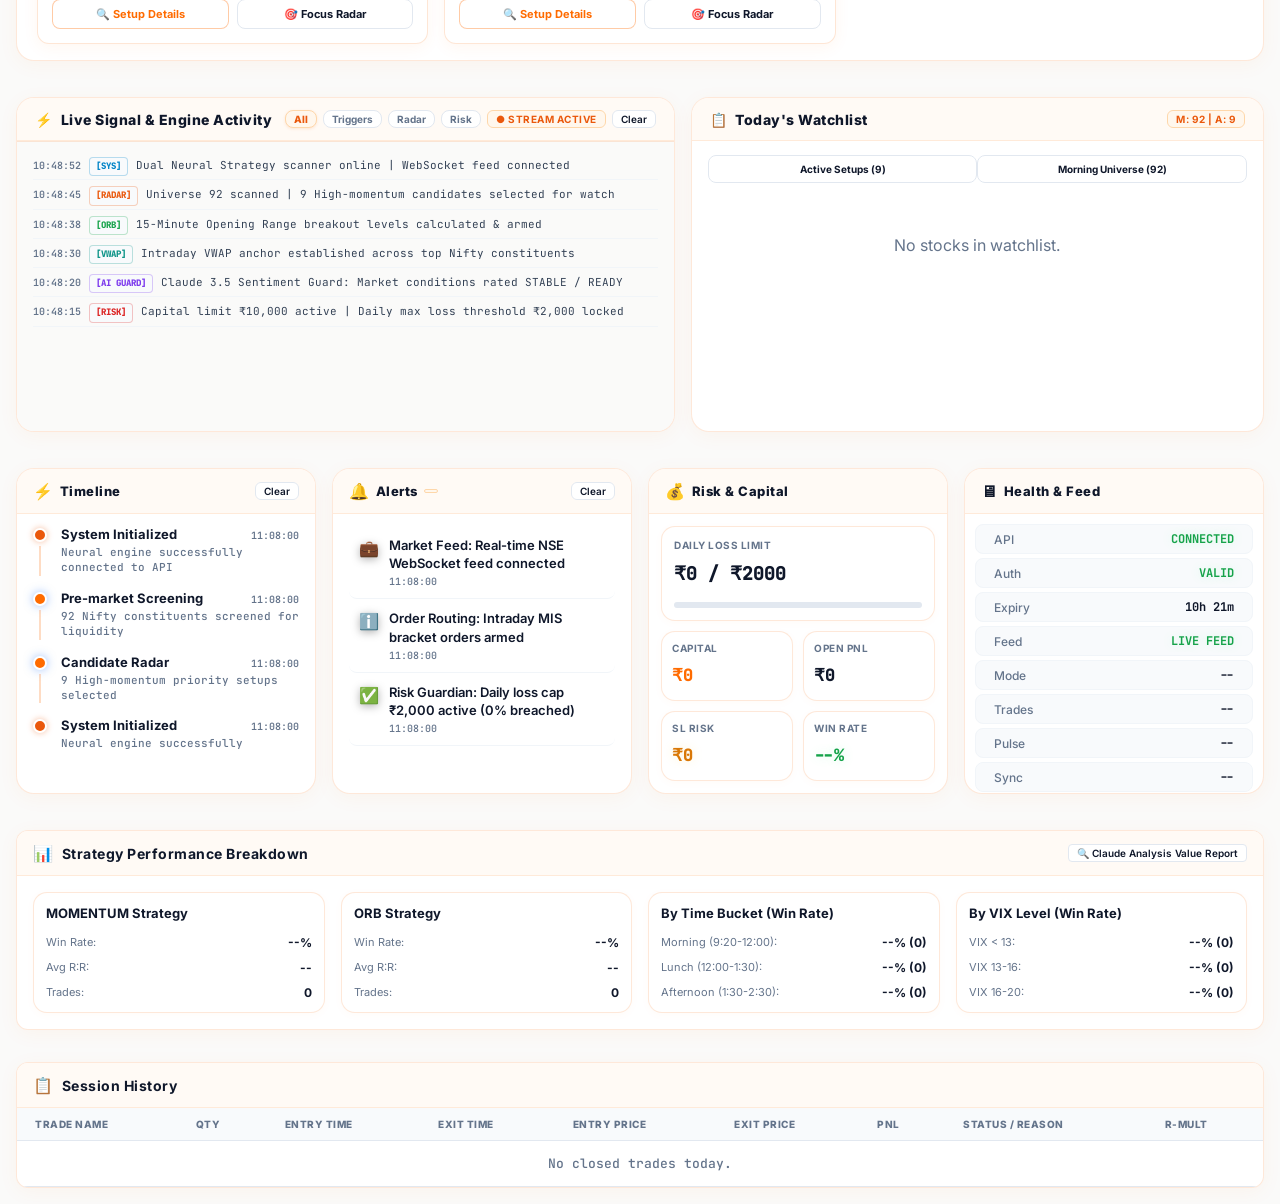
==== commit 89890e88: "Strict trade quota enforcement: DB single source of truth, lock-protected quota validation across ma" ====
--- a/frontend/index.html
+++ b/frontend/index.html
@@ -5715,8 +5715,20 @@
 
                 const trades = state.trades_taken || 0;
                 const maxT = state.max_trades || (config && config.MAX_TRADES_PER_DAY) || 5;
-                document.getElementById('v-trades').textContent = `${trades} / ${maxT}`;
-                document.getElementById('v-trades-sub').textContent = `${Math.max(0, maxT - trades)} Trades remaining`;
+                const isExhausted = trades >= maxT;
+                const vTradesEl = document.getElementById('v-trades');
+                const vTradesSubEl = document.getElementById('v-trades-sub');
+                if (vTradesEl) {
+                    vTradesEl.textContent = `${trades} / ${maxT}`;
+                    vTradesEl.className = `stat-val ${isExhausted ? 'r' : ''}`;
+                }
+                if (vTradesSubEl) {
+                    if (isExhausted) {
+                        vTradesSubEl.innerHTML = `<span style="color:var(--red); font-weight:700;">Quota Exhausted</span>`;
+                    } else {
+                        vTradesSubEl.textContent = `${Math.max(0, maxT - trades)} Trades remaining`;
+                    }
+                }
 
                 const mc = state.market_condition || 'WAITING';
                 const nifty = state.indices ? state.indices["NSE_INDEX|Nifty 50"] : 0;
@@ -8781,12 +8793,30 @@
             document.getElementById('conf-total-val').textContent = `₹${order.est_val.toLocaleString('en-IN', { maximumFractionDigits: 2 })}`;
 
             const errBox = document.getElementById('prime-confirm-err');
-            if (errBox) { errBox.style.display = 'none'; errBox.textContent = ''; }
-
             const submitBtn = document.getElementById('btn-prime-confirm-submit');
+            
+            const currentTradesTaken = state.trades_taken || 0;
+            const currentMaxQuota = state.max_trades || (config && config.MAX_TRADES_PER_DAY) || 5;
+            const quotaExhausted = currentTradesTaken >= currentMaxQuota;
+
+            if (errBox) {
+                if (quotaExhausted) {
+                    errBox.innerHTML = `⚠️ <b>Trade quota exhausted. Please contact the administrator to increase your quota.</b>`;
+                    errBox.style.display = 'block';
+                } else {
+                    errBox.style.display = 'none';
+                    errBox.textContent = '';
+                }
+            }
+
             if (submitBtn) {
-                submitBtn.disabled = false;
-                submitBtn.innerHTML = '🚀 Confirm & Submit Order';
+                if (quotaExhausted) {
+                    submitBtn.disabled = true;
+                    submitBtn.innerHTML = '⛔ Quota Exhausted';
+                } else {
+                    submitBtn.disabled = false;
+                    submitBtn.innerHTML = '🚀 Confirm & Submit Order';
+                }
             }
 
             // Multi-Account Active Banner Indicator
